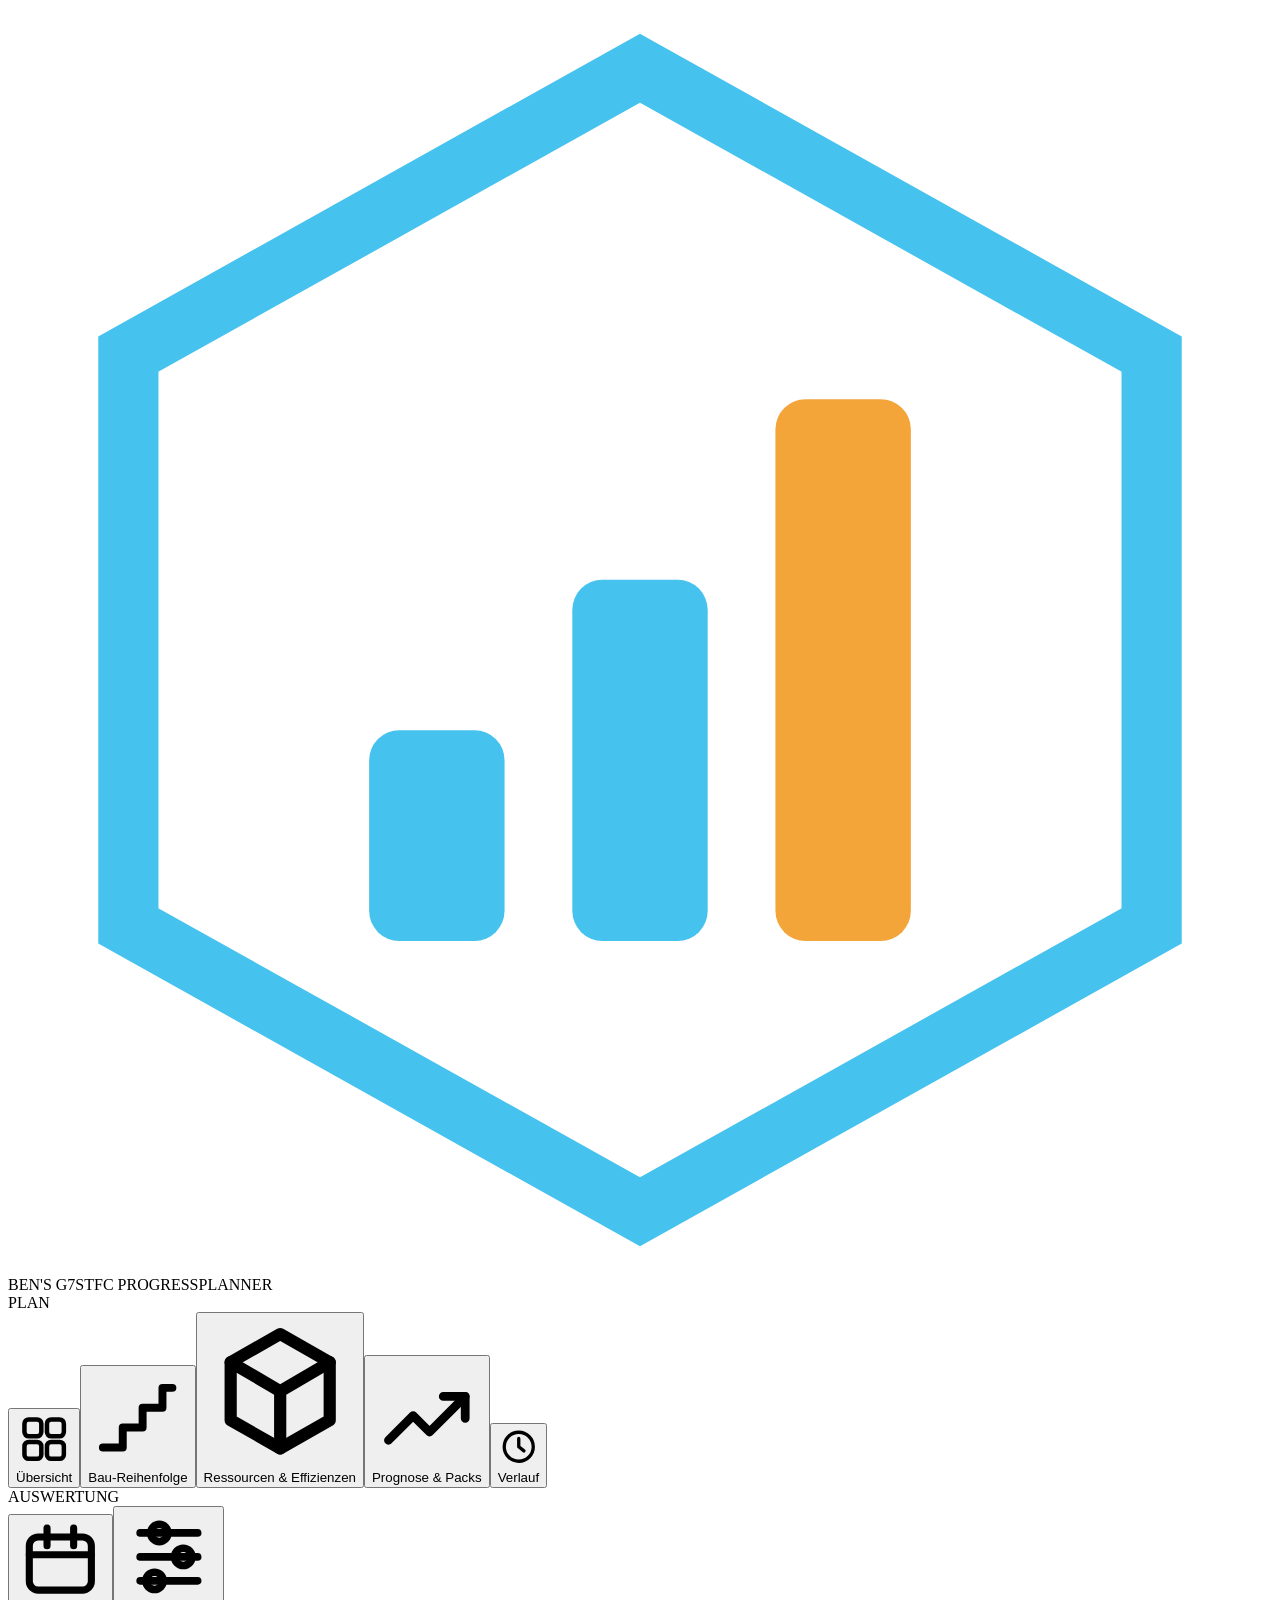
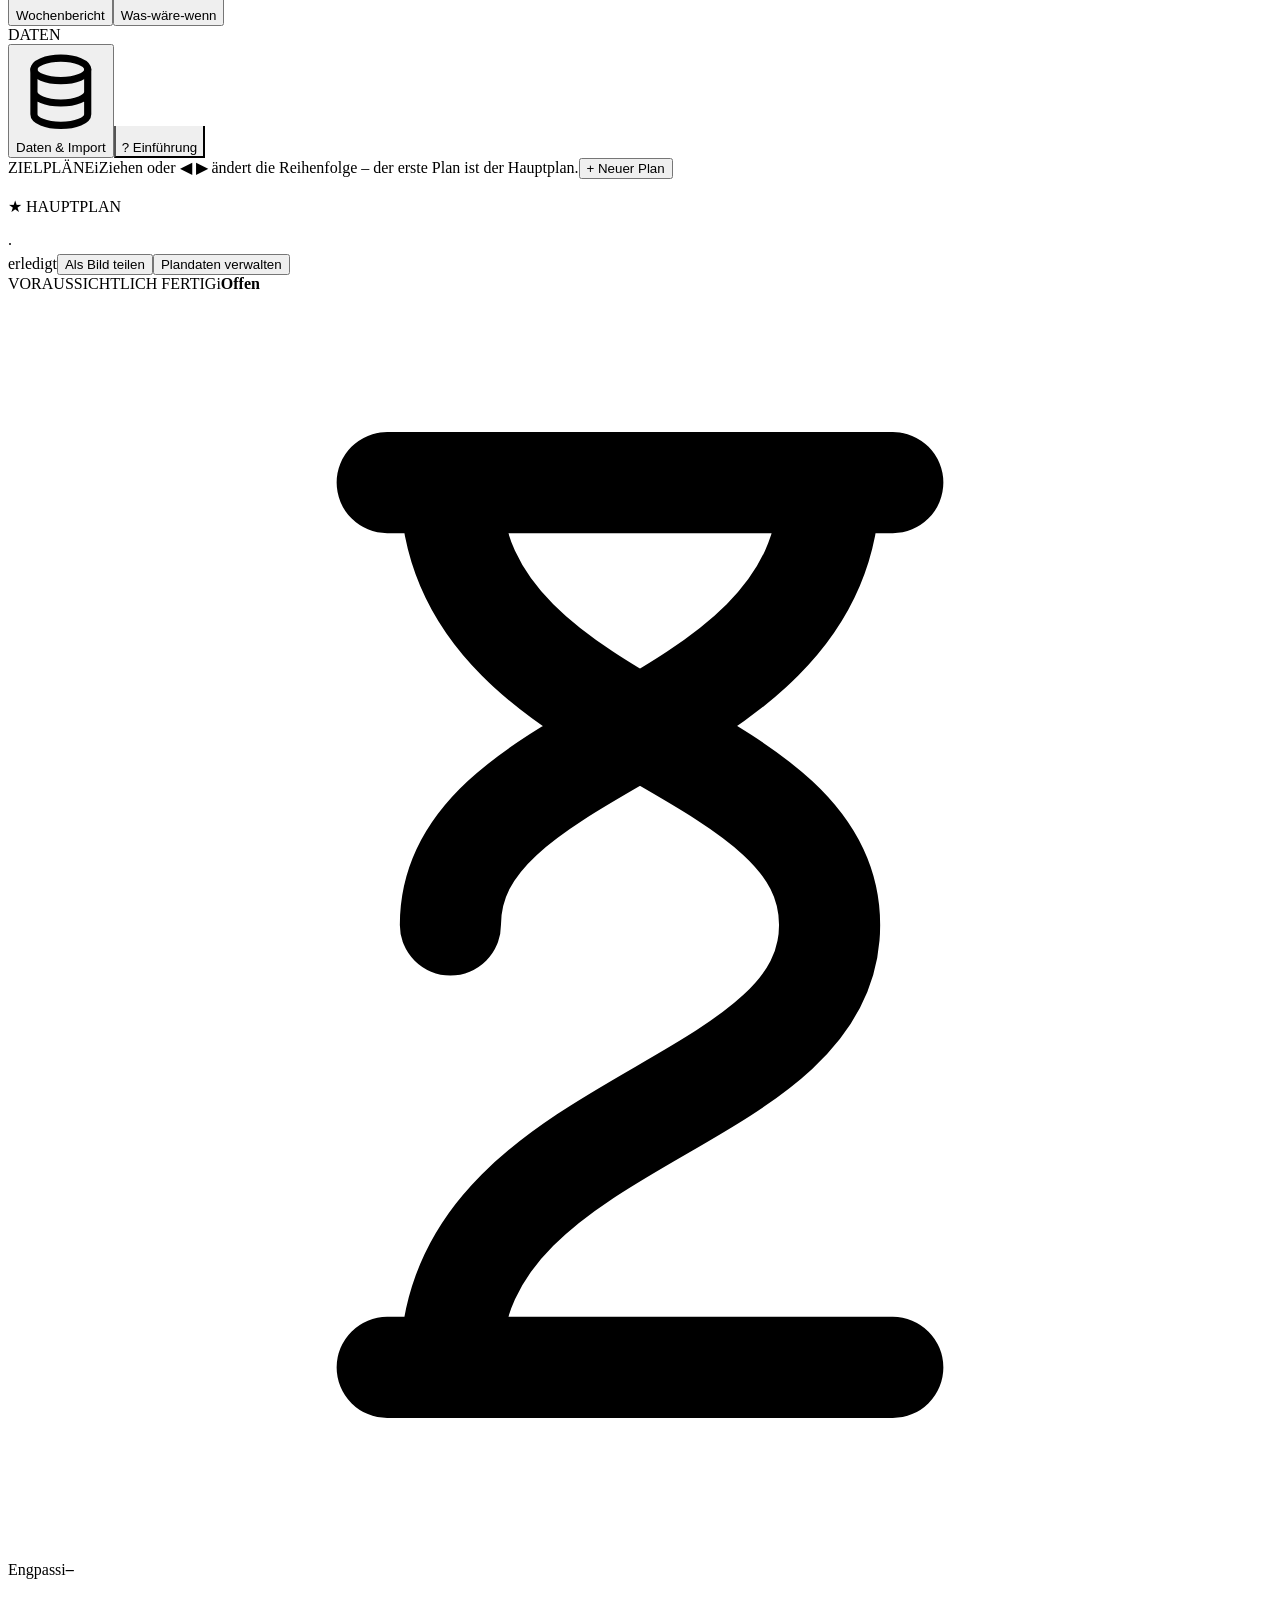
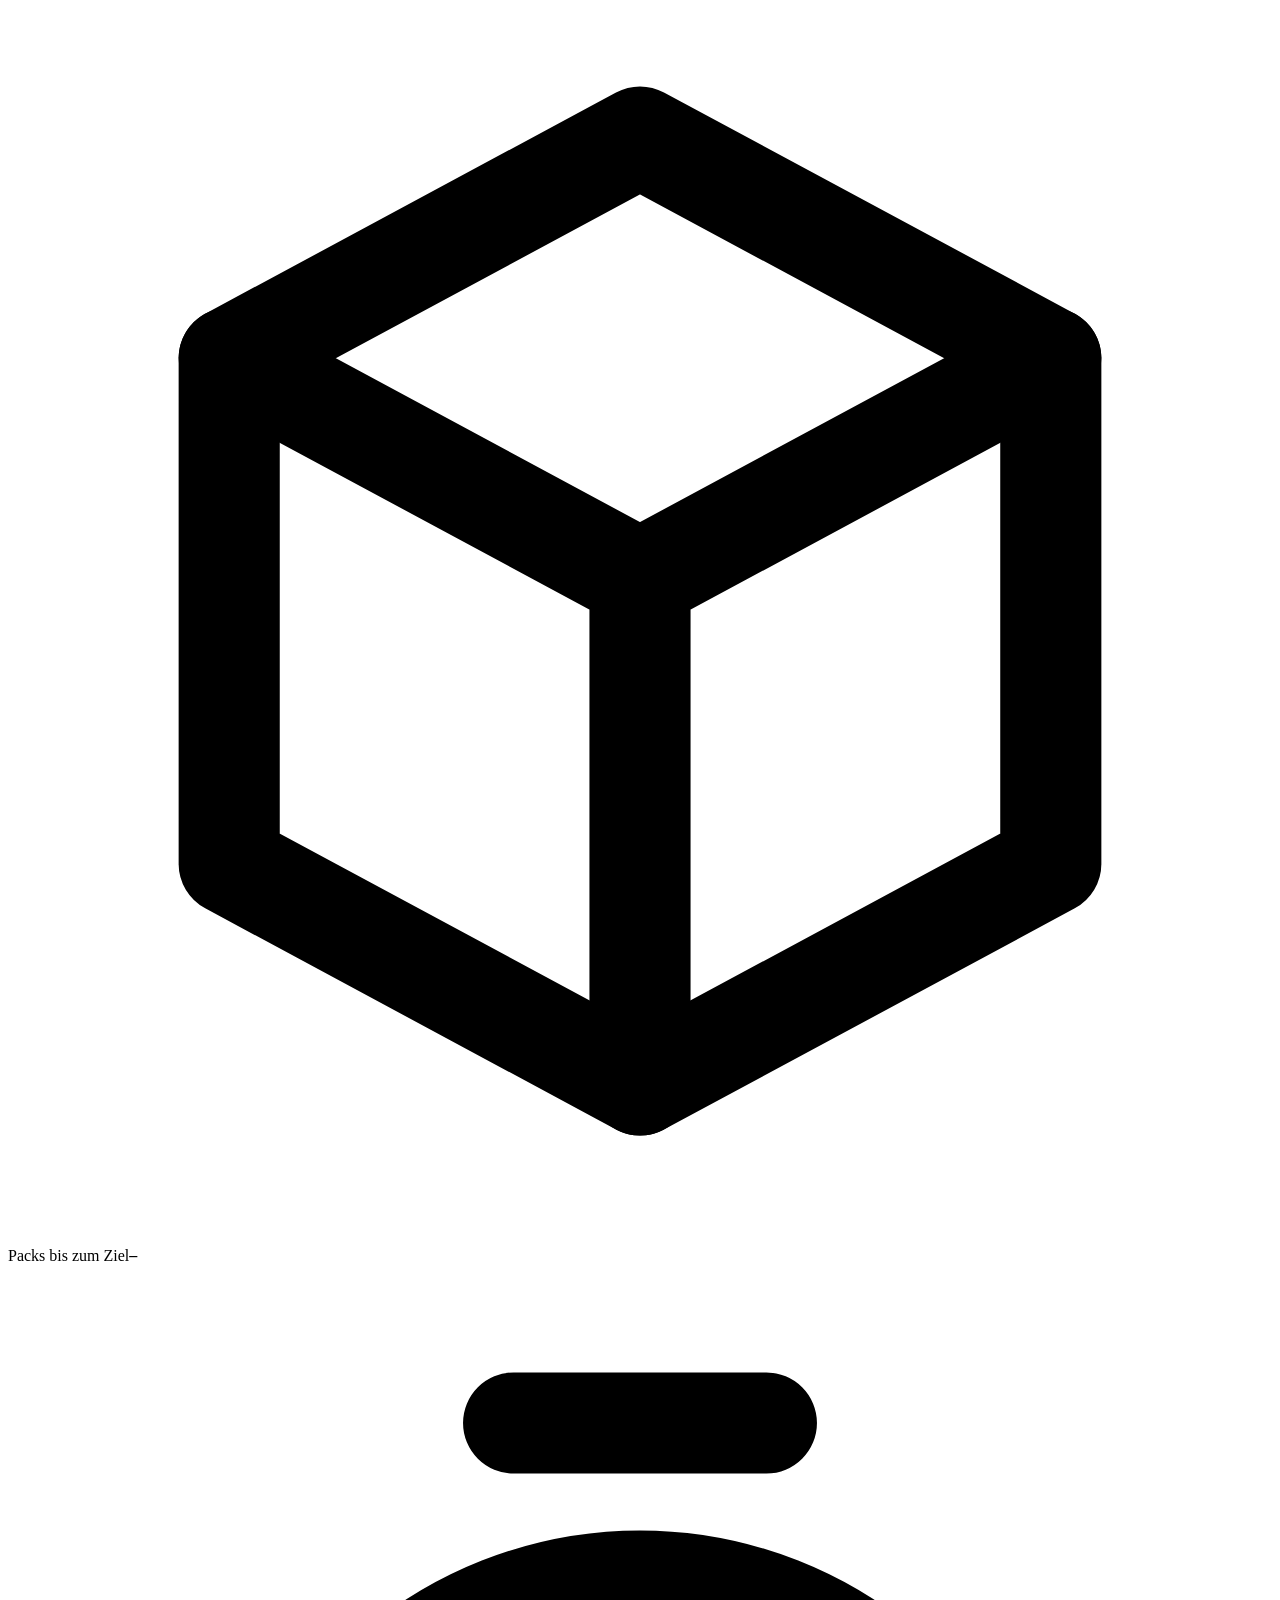
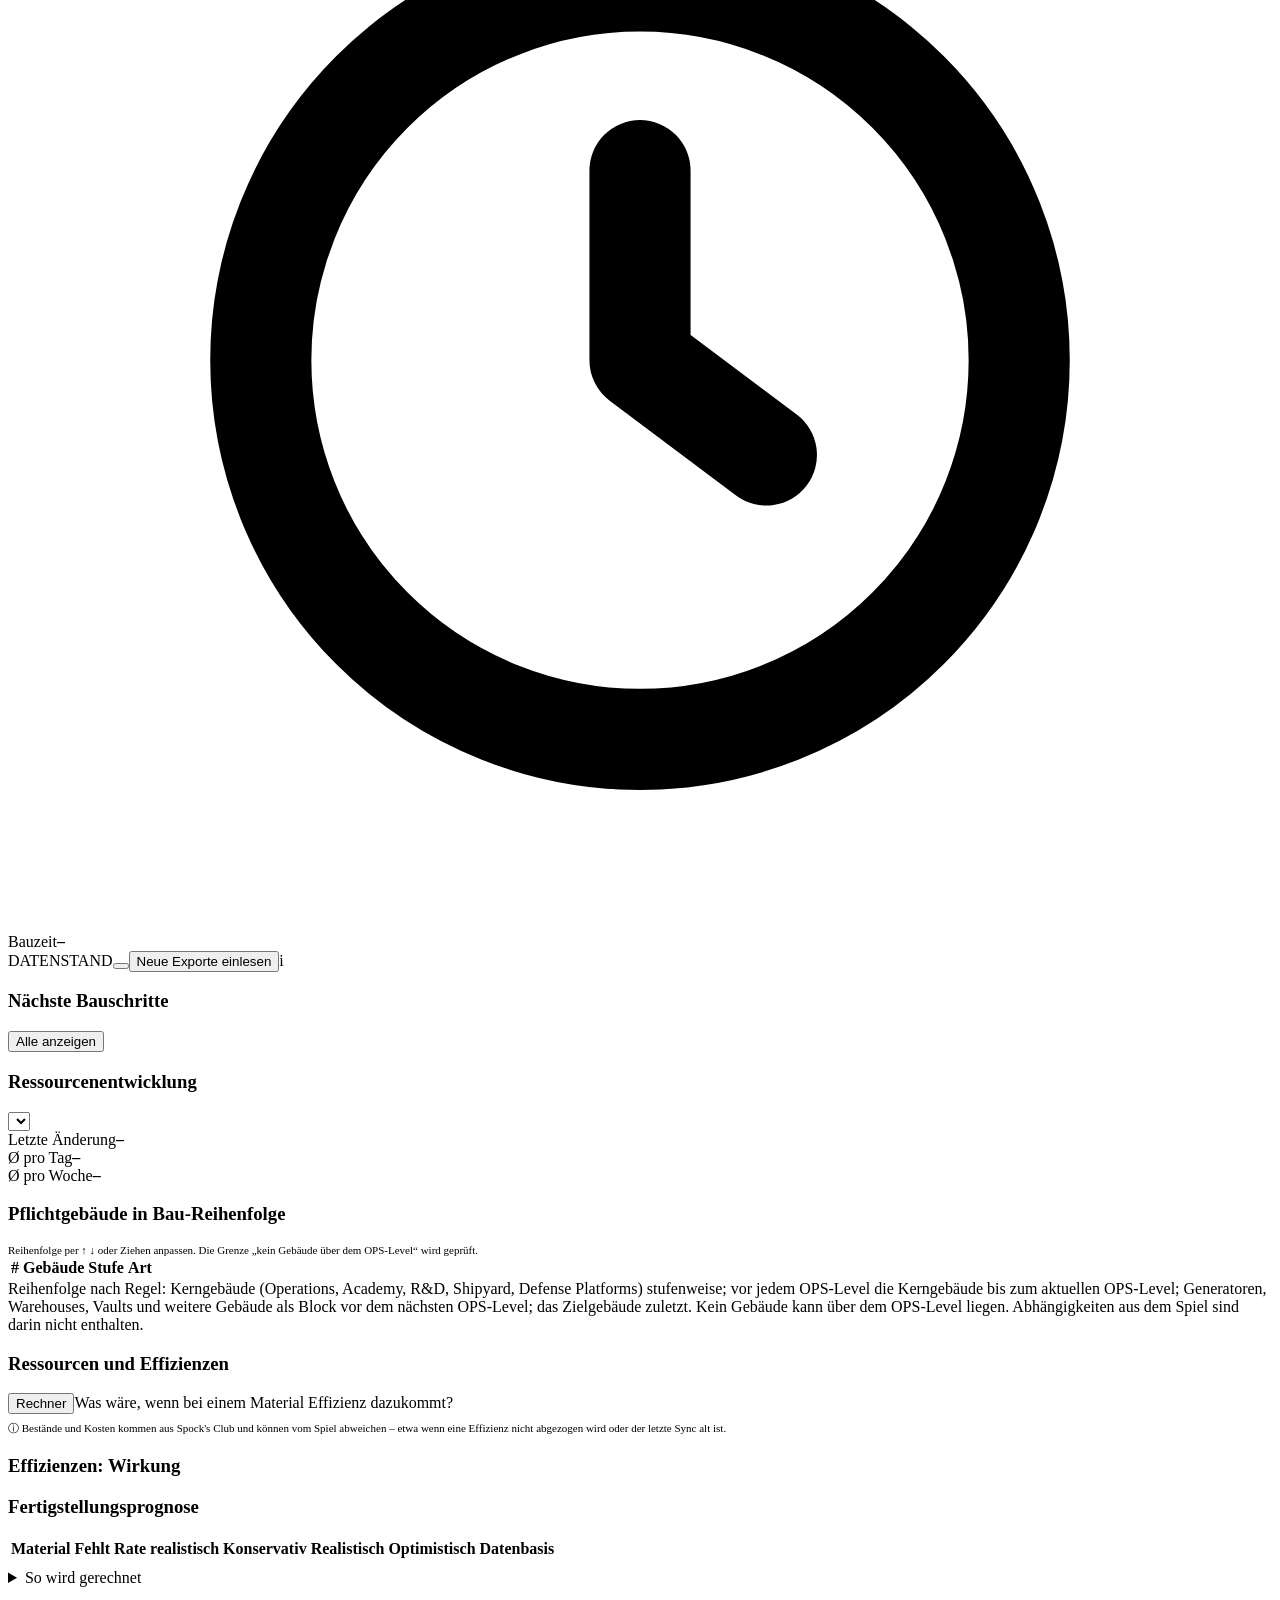
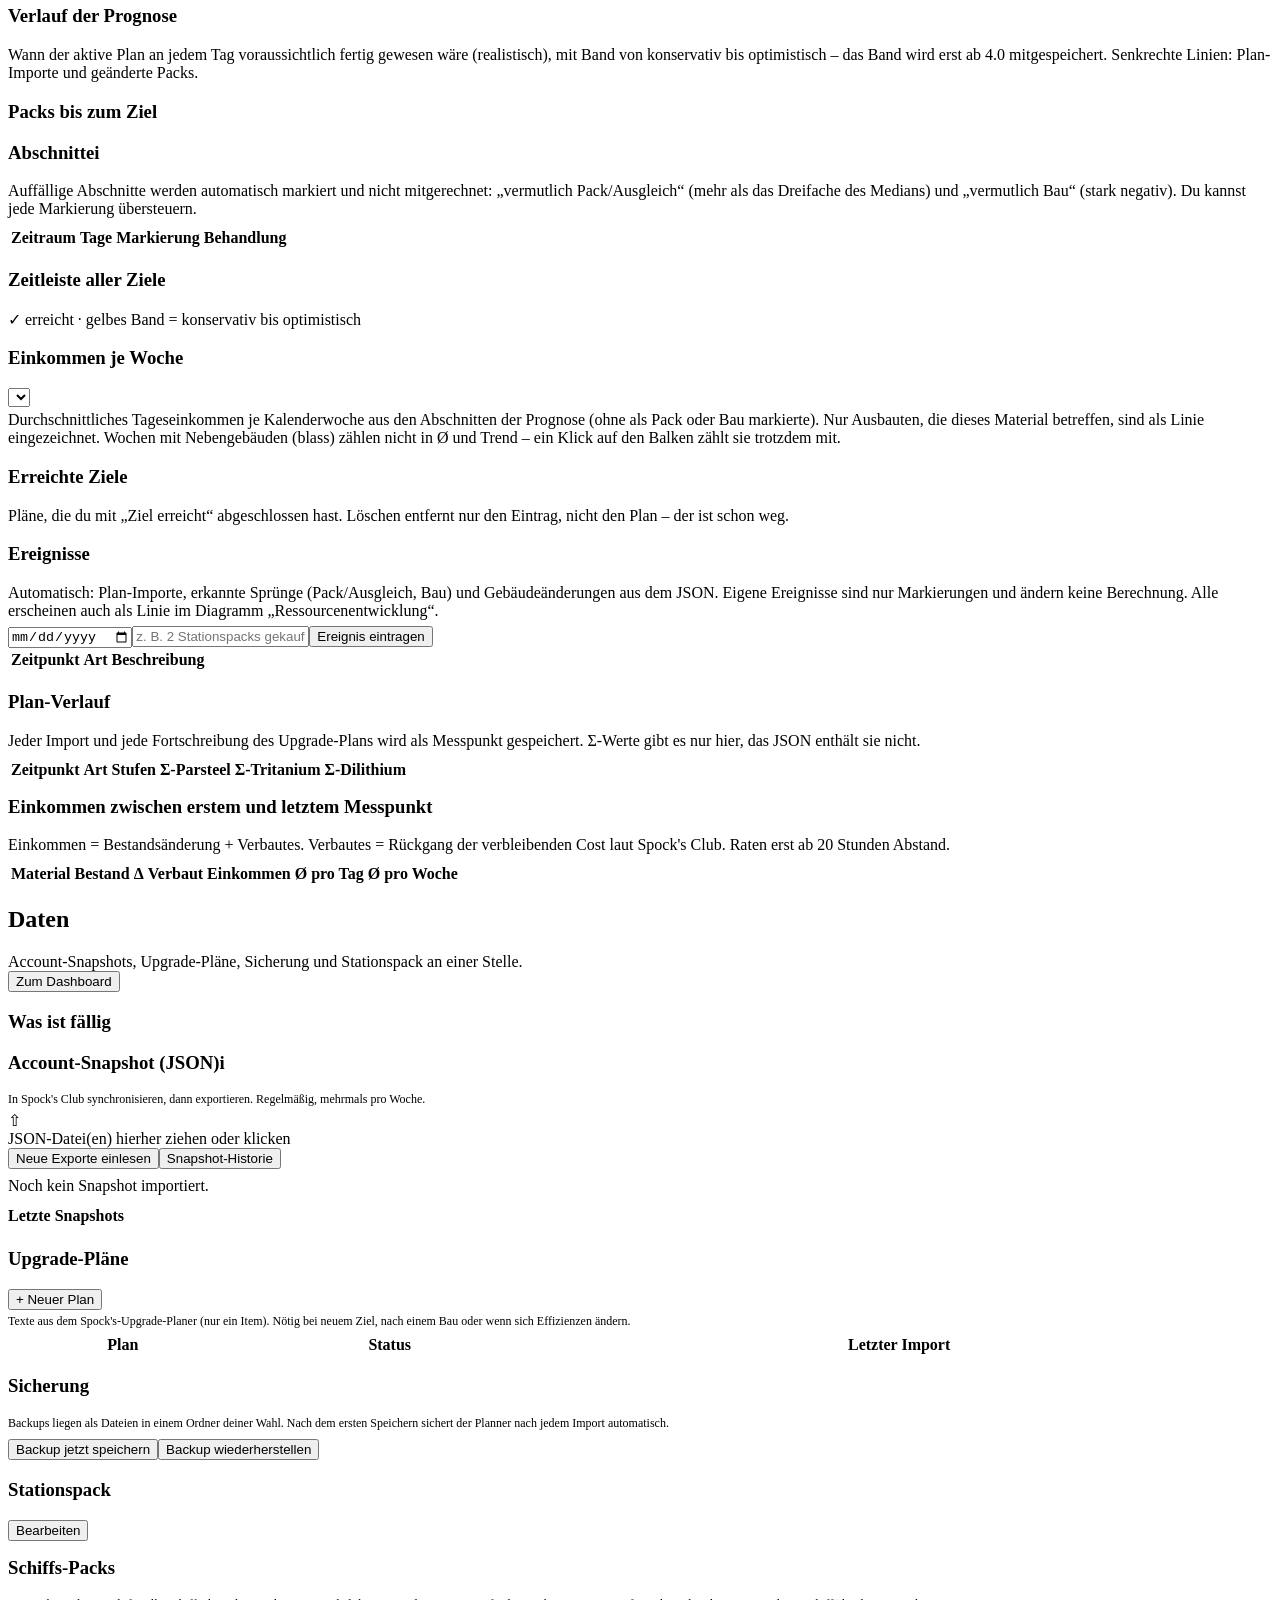
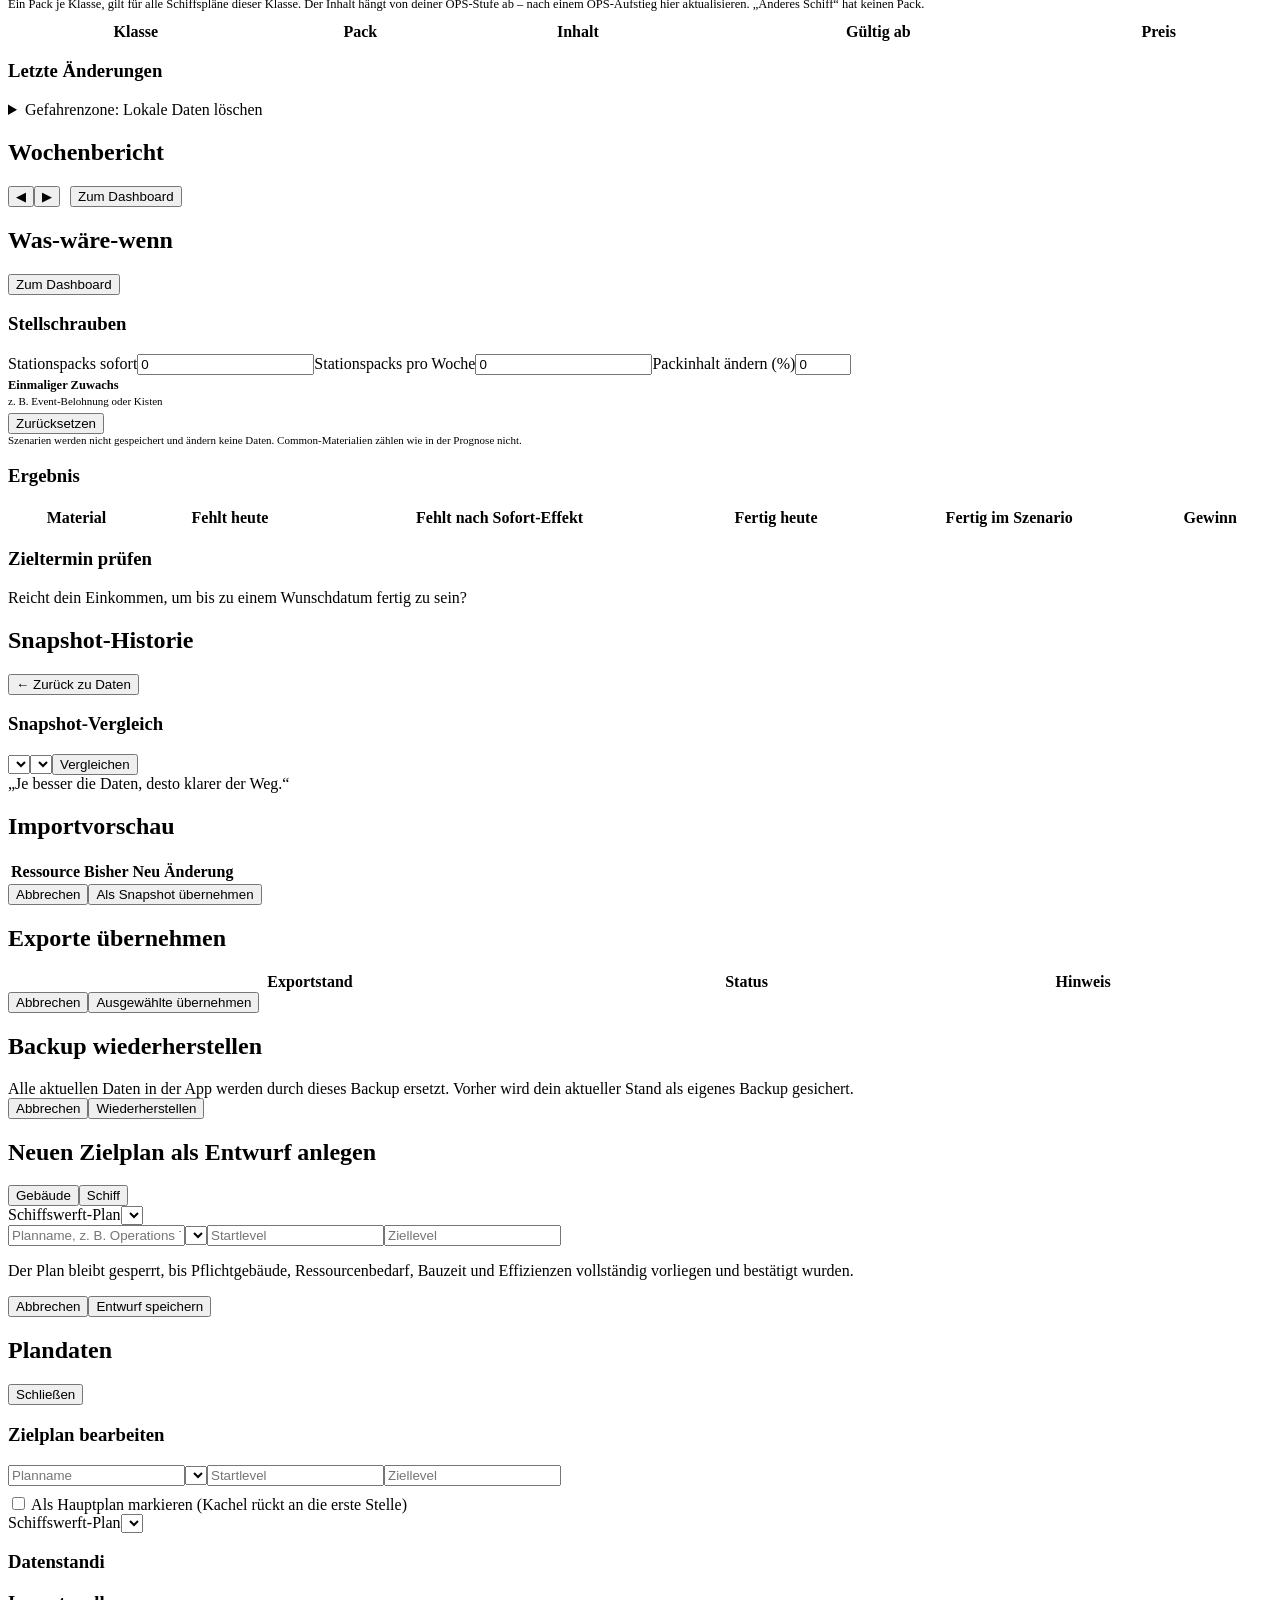
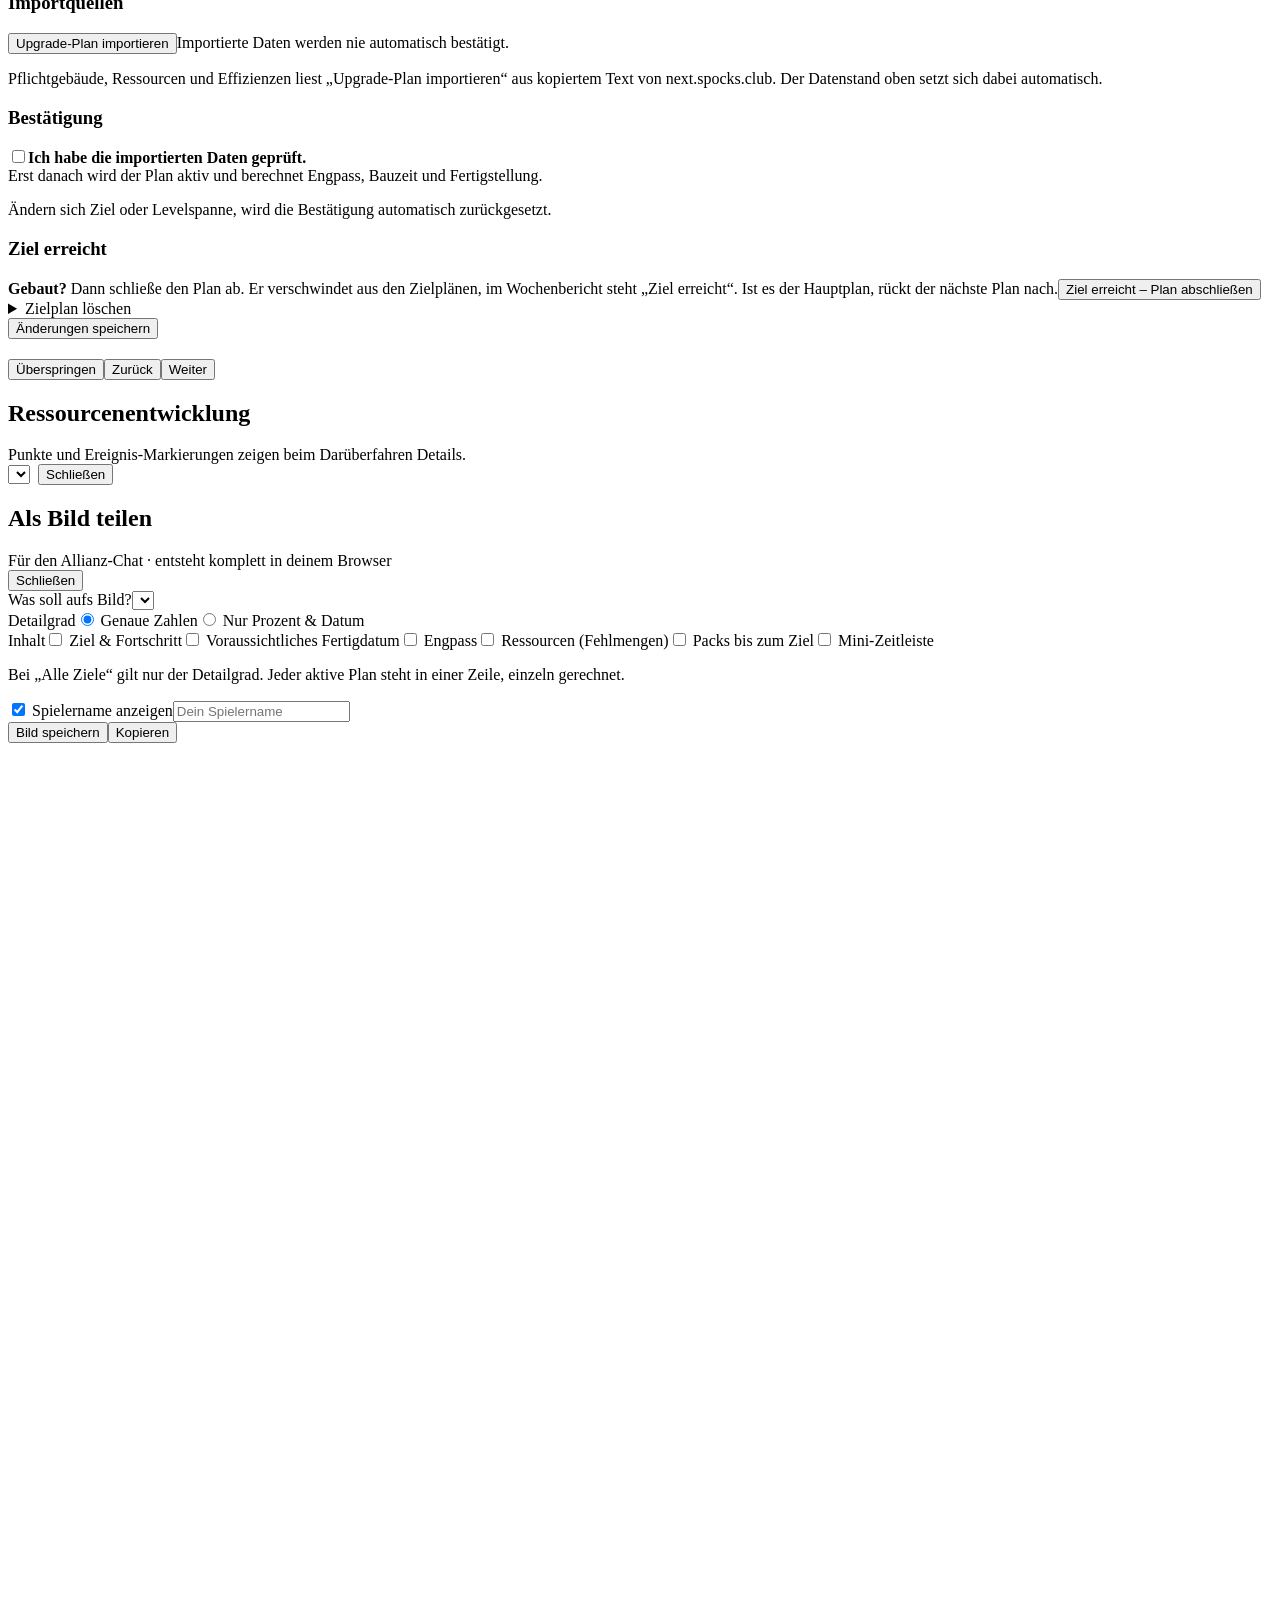
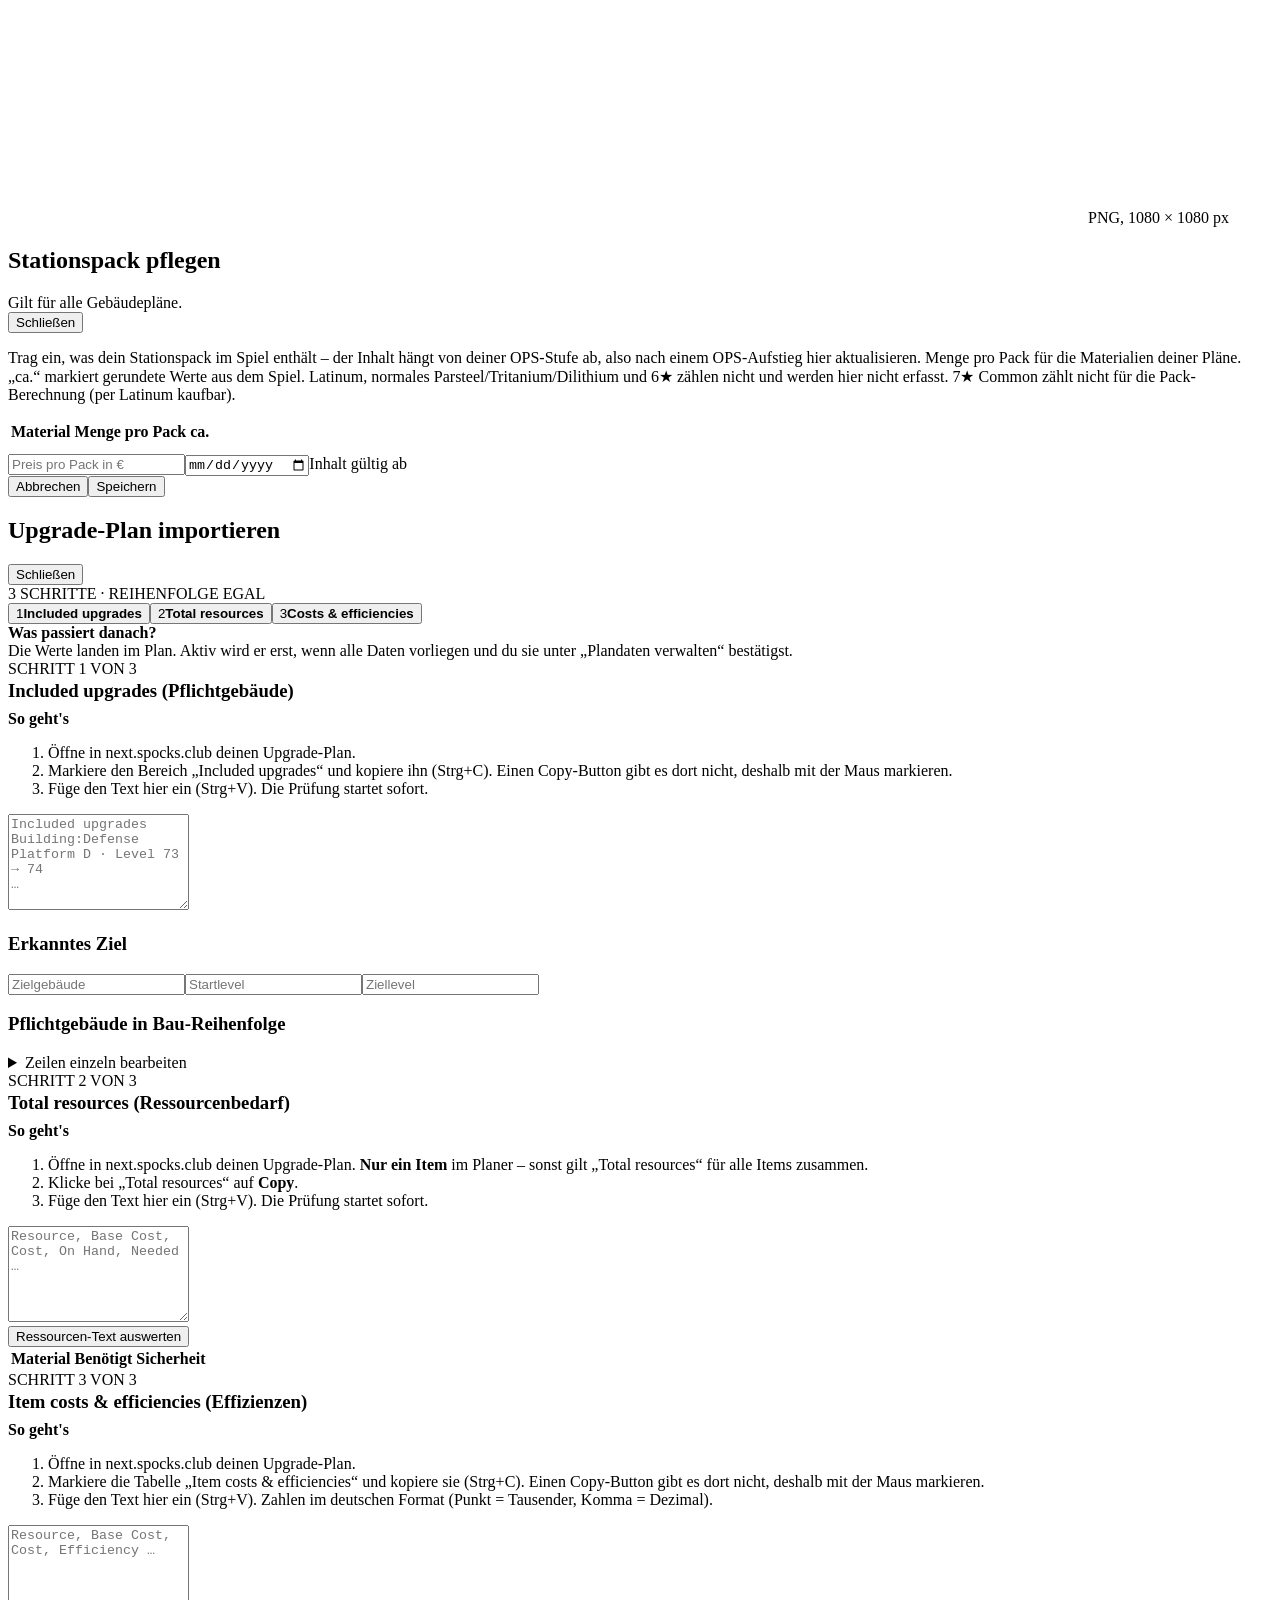
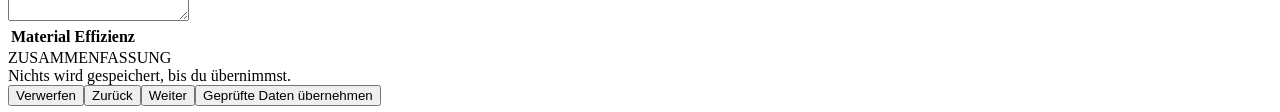
==== src/index.html @ acb2baf6 "5.0 (in Arbeit): Übersicht – Datenstand im Hero, Ressourcentabelle entfernt Co-Authored-By: Claude S" ====
<!doctype html>
<html lang="de">
<head>
<meta charset="utf-8">
<meta name="viewport" content="width=device-width,initial-scale=1">
<link rel="icon" href="data:image/svg+xml,%3Csvg viewBox='0 0 42 42' xmlns='http://www.w3.org/2000/svg'%3E%3Cpath d='M21 2 L38 11.5 V30.5 L21 40 L4 30.5 V11.5 Z' fill='none' stroke='%2346C2EE' stroke-width='2'/%3E%3Crect x='12' y='24' width='4.5' height='7' rx='1' fill='%2346C2EE'/%3E%3Crect x='18.75' y='19' width='4.5' height='12' rx='1' fill='%2346C2EE'/%3E%3Crect x='25.5' y='13' width='4.5' height='18' rx='1' fill='%23F4A53A'/%3E%3C/svg%3E">
<title>Ben's G7 STFC Progress Planner v__VERSION__</title>
<style>
/* @@CSS@@ */
</style>
</head>
<body
  ><div class="shell"
    ><aside class="side"
      ><div class="brand"
        ><svg viewBox="0 0 42 42" aria-hidden="true">
          <path d="M21 2 L38 11.5 V30.5 L21 40 L4 30.5 V11.5 Z" fill="none" stroke="#46C2EE" stroke-width="2" />
          <rect x="12" y="24" width="4.5" height="7" rx="1" fill="#46C2EE" />
          <rect x="18.75" y="19" width="4.5" height="12" rx="1" fill="#46C2EE" />
          <rect x="25.5" y="13" width="4.5" height="18" rx="1" fill="#F4A53A" /></svg
        ><div class="wm"
          ><span class="wmA">BEN'S G7</span><span class="wmB">STFC PROGRESS</span><span class="wmC">PLANNER</span></div
        ></div
      ><div class="nav"
        ><div class="navGrp">PLAN</div><button id="nd" class="on"><svg class="ico" viewBox="0 0 20 20" aria-hidden="true" fill="none" stroke="currentColor" stroke-width="1.6" stroke-linecap="round" stroke-linejoin="round"><rect x="3" y="3" width="6" height="6" rx="1.5"/><rect x="11" y="3" width="6" height="6" rx="1.5"/><rect x="3" y="11" width="6" height="6" rx="1.5"/><rect x="11" y="11" width="6" height="6" rx="1.5"/></svg>Übersicht</button
        ><button id="navBld" data-tab="bld"><svg class="ico" viewBox="0 0 20 20" aria-hidden="true" fill="none" stroke="currentColor" stroke-width="1.6" stroke-linecap="round" stroke-linejoin="round"><path d="M3 16h4v-4h4V8h4V4h2"/></svg>Bau-Reihenfolge</button
        ><button id="navRes" data-tab="res"><svg class="ico" viewBox="0 0 20 20" aria-hidden="true" fill="none" stroke="currentColor" stroke-width="1.6" stroke-linecap="round" stroke-linejoin="round"><path d="M10 2.5l6.5 3.7v7.6L10 17.5l-6.5-3.7V6.2z"/><path d="M3.5 6.2L10 10l6.5-3.8M10 10v7.5"/></svg>Ressourcen &amp; Effizienzen</button
        ><button id="navFc" data-tab="fc"><svg class="ico" viewBox="0 0 20 20" aria-hidden="true" fill="none" stroke="currentColor" stroke-width="1.6" stroke-linecap="round" stroke-linejoin="round"><path d="M3 15l4.5-4.5 3 3L17 7"/><path d="M13 7h4v4"/></svg>Prognose &amp; Packs</button
        ><button id="navHist" data-tab="hist"><svg class="ico" viewBox="0 0 20 20" aria-hidden="true" fill="none" stroke="currentColor" stroke-width="1.6" stroke-linecap="round" stroke-linejoin="round"><circle cx="10" cy="10" r="7"/><path d="M10 6v4l2.5 2"/></svg>Verlauf</button><div class="navGrp">AUSWERTUNG</div
        ><button id="nwk"><svg class="ico" viewBox="0 0 20 20" aria-hidden="true" fill="none" stroke="currentColor" stroke-width="1.6" stroke-linecap="round" stroke-linejoin="round"><rect x="3" y="4.5" width="14" height="12" rx="2"/><path d="M3 8.5h14M7 2.5v4M13 2.5v4"/></svg>Wochenbericht</button><button id="nw"><svg class="ico" viewBox="0 0 20 20" aria-hidden="true" fill="none" stroke="currentColor" stroke-width="1.6" stroke-linecap="round" stroke-linejoin="round"><path d="M4 5h12M4 10h12M4 15h12"/><circle cx="8" cy="5" r="1.8" class="icoFill"/><circle cx="13" cy="10" r="1.8" class="icoFill"/><circle cx="7" cy="15" r="1.8" class="icoFill"/></svg>Was-wäre-wenn</button><div class="navGrp">DATEN</div
        ><button id="ni"
          ><svg class="ico" viewBox="0 0 20 20" aria-hidden="true" fill="none" stroke="currentColor" stroke-width="1.6" stroke-linecap="round" stroke-linejoin="round"><ellipse cx="10" cy="5" rx="6" ry="2.5"/><path d="M4 5v10c0 1.4 2.7 2.5 6 2.5s6-1.1 6-2.5V5M4 10c0 1.4 2.7 2.5 6 2.5s6-1.1 6-2.5"/></svg><span>Daten &amp; Import</span><i id="navDataDot" class="navDot" title="Backup fällig"></i></button
        ><button id="ntut" style="margin-top: 14px; border-top: 1px solid var(--l); border-radius: 0; padding-top: 14px"
          >? Einführung</button
        ></div
      ></aside
    ><main
      ><div class="work"
        ><div id="storeAlert" class="storeAlert" role="alert" hidden></div
        ><section id="dash" class="dash"
          ><div class="chipHead"
            ><span class="chipLbl">ZIELPLÄNE<span class="termInfo" tabindex="0" data-term="hauptplan">i</span></span
            ><span class="muted">Ziehen oder ◀ ▶ ändert die Reihenfolge – der erste Plan ist der Hauptplan.</span
            ><button class="btn primary" id="newPlanBtn">+ Neuer Plan</button></div
          ><div id="plans" class="plans"></div
          ><div id="updBar" class="updBar" hidden></div
          ><section id="setupCard" class="setup" hidden></section
          ><div class="grid"
            ><div
              ><section class="panel hero"
                ><div id="goalBox" class="goalBox" hidden></div
                ><div class="heroTop"
                  ><div class="heroId"
                    ><img id="pImg" alt="" /><div class="heroIdTxt"
                      ><div class="heroBadges"
                        ><span id="heroMain" class="badgeMain">★ HAUPTPLAN</span
                        ><span id="planStatusBadge" class="statusBadge"></span></div
                      ><h2 id="pTitle"></h2
                      ><div class="heroLvl"><span id="pLevel"></span> · <span id="pDone"></span></div
                      ><div class="heroBar"><i id="pBar"></i></div
                      ><div class="heroProgRow"
                        ><span><b id="pProg"></b> erledigt</span
                        ><span class="heroBtns"><button id="shareBtn" class="btn">Als Bild teilen</button><button id="managePlanBtn" class="btn">Plandaten verwalten</button></span></div
                      ><span hidden id="pName"></span><span hidden id="pStatusDot"></span></div></div
                  ><div class="heroEta"
                    ><span class="heroLbl">VORAUSSICHTLICH FERTIG<span id="fcQBadge" class="qBadge" hidden></span
                      ><span class="termInfo" tabindex="0" data-term="qualitaet">i</span></span
                    ><strong id="etaValue">Offen</strong><span id="etaDetail"></span
                    ><span id="fcQLine" class="qLine" hidden></span></div></div
                ><div class="heroCards"
                  ><div class="stat bnCard"
                    ><span class="statHead"
                      ><svg class="cIco" viewBox="0 0 20 20" aria-hidden="true" fill="none" stroke="currentColor" stroke-width="1.6" stroke-linecap="round" stroke-linejoin="round"><path d="M6 3h8M6 17h8M7 3c0 4 6 4 6 7s-6 3-6 7M13 3c0 4-6 4-6 7"/></svg
                      ><span id="bottleneckLbl" class="muted">Engpass</span
                      ><span class="termInfo" tabindex="0" data-term="engpass">i</span></span
                    ><strong id="bottleneckValue">–</strong
                    ><span id="bottleneckDetail"></span><div id="bottleneckList" class="bnList" hidden></div></div
                  ><div class="stat"
                    ><span class="muted"><svg class="cIco" viewBox="0 0 20 20" aria-hidden="true" fill="none" stroke="currentColor" stroke-width="1.6" stroke-linecap="round" stroke-linejoin="round"><path d="M10 2.5l6.5 3.5v8L10 17.5 3.5 14V6z"/><path d="M3.5 6L10 9.5 16.5 6M10 9.5v8"/></svg>Packs bis zum Ziel</span><strong id="packsValue">–</strong
                    ><span id="packsDetail"></span></div
                  ><div class="stat"
                    ><span class="muted"><svg class="cIco" viewBox="0 0 20 20" aria-hidden="true" fill="none" stroke="currentColor" stroke-width="1.6" stroke-linecap="round" stroke-linejoin="round"><circle cx="10" cy="11" r="6"/><path d="M10 8v3l2 1.5M8 2.5h4"/></svg>Bauzeit</span><strong id="buildTimeValue">–</strong
                    ><span id="buildTimeDetail"></span></div></div
                ><div class="heroNote heroData" id="carePanel"
                  ><div class="careStrip"
                    ><span class="careLbl">DATENSTAND</span><span id="careState" class="careState"></span><span id="careMeta" class="careMeta"></span
                    ><button id="careBackupLink" class="linkBtn"></button
                    ><button id="careJsonBtn" class="btn">Neue Exporte einlesen</button
                    ><span class="termInfo" tabindex="0" data-term="datenquelle">i</span><span id="careCount" hidden></span></div
                  ><div id="careList" class="careList"></div></div
                ></section
              ><div id="nextCard" class="nextCard" style="display: none"
                ><div class="nextHead"
                  ><div
                    ><b id="nextTitle" style="font-size: 14px"></b
                    ><div id="planDataNotice" class="muted" style="margin-top: 3px"></div></div
                  ><button id="nextBtn" class="btn primary" style="white-space: nowrap"></button></div
                ><div id="nextSteps" class="nextSteps"></div></div
              ><div id="pane-ov" class="tabPane on"
                ><section class="panel" id="chainPanel" hidden></section
                ><div class="bottom"
                  ><section class="panel"
                    ><div class="chartHead"
                      ><h3>Nächste Bauschritte</h3
                      ><button id="allStepsBtn" class="miniBtn">Alle anzeigen</button></div
                    ><table><tbody id="mileRows"></tbody></table></section
                  ><div
                    ><section class="panel" id="chartPanel"
                      ><div class="chartHead"
                        ><h3>Ressourcenentwicklung</h3
                        ><select id="resourceSelect"></select></div
                      ><div class="chartStats"
                        ><div><span class="muted">Letzte Änderung</span><b id="lastDelta">–</b></div
                        ><div><span class="muted">Ø pro Tag</span><b id="daily">–</b></div
                        ><div><span class="muted">Ø pro Woche</span><b id="weekly">–</b></div></div
                      ><div id="chartBox" class="chartBox"></div><div id="chartNote" class="chartNote"></div></section></div></div></div
              ><div id="pane-bld" class="tabPane"
                ><section class="panel"
                  ><div class="chartHead"
                    ><h3>Pflichtgebäude in Bau-Reihenfolge</h3
                    ><span
                      ><span id="seqCount" class="muted"></span>
                      <button id="seqReset" class="miniBtn" style="display: none; margin-left: 8px"
                        >Auf Standard zurücksetzen</button
                      ></span
                    ></div
                  ><div class="muted" style="font-size: 11px"
                    >Reihenfolge per ↑ ↓ oder Ziehen anpassen. Die Grenze „kein Gebäude über dem OPS-Level“ wird
                    geprüft.</div
                  ><div id="seqMsg" class="red"></div
                  ><table class="seqTable"
                    ><thead
                      ><tr><th>#</th><th>Gebäude</th><th>Stufe</th><th>Art</th><th></th></tr></thead
                    ><tbody id="seqRows"></tbody></table
                  ><div class="muted seqNote"
                    >Reihenfolge nach Regel: Kerngebäude (Operations, Academy, R&amp;D, Shipyard, Defense Platforms)
                    stufenweise; vor jedem OPS-Level die Kerngebäude bis zum aktuellen OPS-Level; Generatoren,
                    Warehouses, Vaults und weitere Gebäude als Block vor dem nächsten OPS-Level; das Zielgebäude
                    zuletzt. Kein Gebäude kann über dem OPS-Level liegen. Abhängigkeiten aus dem Spiel sind darin nicht
                    enthalten.</div
                  ></section
                ></div
              ><div id="pane-res" class="tabPane"
                ><section class="panel"
                  ><h3>Ressourcen und Effizienzen</h3
                  ><div class="esBar"
                    ><button id="esToggle" class="btn" aria-pressed="false">Rechner</button
                    ><span id="esHint" class="muted">Was wäre, wenn bei einem Material Effizienz dazukommt?</span
                    ><span style="flex: 1"></span><button id="esReset" class="btn" hidden>Zurücksetzen</button></div
                  ><div id="esSum" class="wifSum effSum" hidden></div
                  ><div class="histWrap"
                    ><table id="resTbl" class="histTable resMerged" style="width: 100%"
                      ><thead id="resHead"></thead
                      ><tbody id="effPanelRows"></tbody></table></div
                  ><div id="resSource2" class="muted" style="margin-top: 7px; font-size: 11px"></div
                  ><div id="effConstr" class="muted" style="margin-top: 4px; font-size: 11px"></div
                  ><div class="muted" style="margin-top: 4px; font-size: 11px"
                    >ⓘ Bestände und Kosten kommen aus Spock's Club und können vom Spiel abweichen – etwa wenn eine
                    Effizienz nicht abgezogen wird oder der letzte Sync alt ist.</div
                  ></section
                ><section id="effPanel" class="panel"><h3>Effizienzen: Wirkung</h3><div id="effBody"></div></section></div
              ><div id="pane-fc" class="tabPane"
                ><section class="panel"
                  ><h3>Fertigstellungsprognose</h3><div id="fcSummary"></div><div id="packSum" class="packSum muted"></div
                  ><div class="histWrap"
                    ><table class="histTable"
                      ><thead
                        ><tr
                          ><th>Material</th><th>Fehlt</th><th>Rate realistisch</th><th>Konservativ</th
                          ><th>Realistisch</th><th>Optimistisch</th><th>Datenbasis</th></tr
                        ></thead
                      ><tbody id="fcRows"></tbody></table></div
                  ><div id="fcBuild" class="muted" style="margin-top: 8px; font-size: 12px"></div
                  ><details class="fcNote"><summary>So wird gerechnet</summary><div class="chartNote" style="margin-top: 6px"
                    >Raten aus den JSON-Snapshots der letzten 6 Wochen, Abschnitte mit mindestens 20 Stunden Abstand.
                    Verbautes wird über die gesunkene Cost aus Plan-Importen herausgerechnet. Realistisch = Median,
                    konservativ = unteres Viertel, optimistisch = oberes Viertel, jeweils nach Länge der Abschnitte
                    gewichtet. Prognose ab 3 Abschnitten. 7★ Common
                    zählt nicht für die Gesamtprognose (per Latinum kaufbar).</div></details
                  ></section
                ><section class="panel" id="fhPanel"
                  ><h3>Verlauf der Prognose</h3
                  ><p class="muted" style="margin: 4px 0 8px"
                    >Wann der aktive Plan an jedem Tag voraussichtlich fertig gewesen wäre (realistisch), mit Band von konservativ bis optimistisch – das Band wird erst ab 4.0 mitgespeichert. Senkrechte Linien: Plan-Importe und geänderte Packs.</p
                  ><div id="fhBody"></div></section
                ><section class="panel" id="packPanel"
                  ><h3>Packs bis zum Ziel</h3><div id="packCard" class="packCard"></div></section
                ><section class="panel"
                  ><h3>Abschnitte<span class="termInfo" tabindex="0" data-term="abschnitt">i</span></h3
                  ><p class="muted" style="margin: 4px 0 8px"
                    >Auffällige Abschnitte werden automatisch markiert und nicht mitgerechnet: „vermutlich
                    Pack/Ausgleich“ (mehr als das Dreifache des Medians) und „vermutlich Bau“ (stark negativ). Du kannst
                    jede Markierung übersteuern.</p
                  ><div class="histWrap"
                    ><table class="histTable fcIv"
                      ><thead
                        ><tr><th>Zeitraum</th><th>Tage</th><th>Markierung</th><th>Behandlung</th></tr></thead
                      ><tbody id="fcIntervals"></tbody></table></div></section></div
              ><div id="pane-hist" class="tabPane"
                ><section class="panel" id="tlPanel" style="margin-bottom: 12px"
                  ><div class="chartHead"><h3>Zeitleiste aller Ziele</h3><span class="muted">✓ erreicht · gelbes Band = konservativ bis optimistisch</span></div
                  ><div id="tlBody"></div></section
                ><section class="panel" id="iwPanel" style="margin-bottom: 12px"
                  ><div class="chartHead"><h3>Einkommen je Woche</h3><select id="iwSel" class="vzSel"></select></div
                  ><p class="muted" style="margin: 4px 0 8px"
                    >Durchschnittliches Tageseinkommen je Kalenderwoche aus den Abschnitten der Prognose (ohne als Pack oder Bau markierte). Nur Ausbauten, die dieses Material betreffen, sind als Linie eingezeichnet. Wochen mit Nebengebäuden (blass) zählen nicht in Ø und Trend – ein Klick auf den Balken zählt sie trotzdem mit.</p
                  ><div id="iwBody"></div></section
                ><section class="panel" id="goalPanel" style="margin-bottom: 12px"
                  ><div class="chartHead"><h3>Erreichte Ziele</h3><span id="goalCount" class="muted"></span></div
                  ><p class="muted" style="margin: 4px 0 6px"
                    >Pläne, die du mit „Ziel erreicht“ abgeschlossen hast. Löschen entfernt nur den Eintrag, nicht den
                    Plan – der ist schon weg.</p
                  ><div id="goalList"></div></section
                ><section class="panel" id="eventPanel" style="margin-bottom: 12px"
                  ><div class="chartHead"><h3>Ereignisse</h3><span id="evCount" class="muted"></span></div
                  ><p class="muted" style="margin: 4px 0 6px"
                    >Automatisch: Plan-Importe, erkannte Sprünge (Pack/Ausgleich, Bau) und Gebäudeänderungen aus dem
                    JSON. Eigene Ereignisse sind nur Markierungen und ändern keine Berechnung. Alle erscheinen auch als
                    Linie im Diagramm „Ressourcenentwicklung“.</p
                  ><div class="evForm"
                    ><input id="evDate" type="date" /><input
                      id="evText"
                      type="text"
                      maxlength="120"
                      placeholder="z. B. 2 Stationspacks gekauft"
                    /><button id="evAdd" class="btn">Ereignis eintragen</button></div
                  ><div class="histWrap"
                    ><table class="histTable"
                      ><thead
                        ><tr><th>Zeitpunkt</th><th>Art</th><th>Beschreibung</th><th></th></tr></thead
                      ><tbody id="evRows"></tbody></table></div></section
                ><section class="panel" id="planHistPanel"
                  ><div class="chartHead"><h3>Plan-Verlauf</h3><span id="histCount" class="muted"></span></div
                  ><p class="muted" style="margin: 4px 0 8px"
                    >Jeder Import und jede Fortschreibung des Upgrade-Plans wird als Messpunkt gespeichert. Σ-Werte gibt
                    es nur hier, das JSON enthält sie nicht.</p
                  ><div class="histWrap"
                    ><table class="histTable"
                      ><thead
                        ><tr
                          ><th>Zeitpunkt</th><th>Art</th><th>Stufen</th><th>Σ-Parsteel</th><th>Σ-Tritanium</th
                          ><th>Σ-Dilithium</th></tr
                        ></thead
                      ><tbody id="histRows"></tbody></table></div
                  ><h3 style="margin-top: 14px">Einkommen zwischen erstem und letztem Messpunkt</h3
                  ><p class="muted" style="margin: 4px 0 8px"
                    >Einkommen = Bestandsänderung + Verbautes. Verbautes = Rückgang der verbleibenden Cost laut Spock's
                    Club. Raten erst ab 20 Stunden Abstand.</p
                  ><div class="histWrap"
                    ><table class="histTable"
                      ><thead
                        ><tr
                          ><th>Material</th><th>Bestand Δ</th><th>Verbaut</th><th>Einkommen</th><th>Ø pro Tag</th
                          ><th>Ø pro Woche</th></tr
                        ></thead
                      ><tbody id="incomeRows"></tbody></table></div
                  ><div
                    id="incomeNote"
                    class="chartNote"
                    style="margin-top: 8px"
                  ></div></section></div></div></div></section
        ><section id="impView" class="view"
          ><div class="head"
            ><div
              ><h1>Daten</h1
              ><div class="muted"
                >Account-Snapshots, Upgrade-Pläne, Sicherung und Stationspack an einer Stelle.<button
                  id="setupShowBtn"
                  class="miniBtn"
                  hidden
                >
                  Einrichtung wieder einblenden</button
                ></div
              ></div
            ><button id="impBack" class="btn primary">Zum Dashboard</button></div
          ><section class="panel" style="margin-top: 12px"
            ><div class="chartHead"><h3>Was ist fällig</h3><span id="impCareCount" class="muted"></span></div
            ><div id="impCare" class="careList"></div></section
          ><div class="impGrid"
            ><section class="panel"
              ><h3>Account-Snapshot (JSON)<span class="termInfo" tabindex="0" data-term="snapshot">i</span></h3
              ><p class="muted" style="font-size: 12px; margin: 4px 0"
                >In Spock's Club synchronisieren, dann exportieren. Regelmäßig, mehrmals pro Woche.</p
              ><div id="impDrop">⇧<br />JSON-Datei(en) hierher ziehen oder klicken</div
              ><div class="impBtns"
                ><button id="impScan" class="btn primary">Neue Exporte einlesen</button
                ><button id="impSnapsBtn" class="btn">Snapshot-Historie</button></div
              ><div id="impScanInfo" class="muted" style="font-size: 12px; margin-top: 6px"></div
              ><div id="lastImport" class="notice" style="white-space: pre-line; margin-top: 8px"
                >Noch kein Snapshot importiert.</div
              ><h4 style="margin: 12px 0 4px">Letzte Snapshots</h4
              ><table class="histTable" style="width: 100%"><tbody id="impSnaps"></tbody></table></section
            ><section class="panel"
              ><div class="chartHead"
                ><h3>Upgrade-Pläne</h3><button id="impNewPlan" class="miniBtn">+ Neuer Plan</button></div
              ><div id="impUpdBar" class="updBar" hidden></div
              ><p class="muted" style="font-size: 12px; margin: 4px 0"
                >Texte aus dem Spock's-Upgrade-Planer (nur ein Item). Nötig bei neuem Ziel, nach einem Bau oder wenn
                sich Effizienzen ändern.</p
              ><table class="histTable" style="width: 100%"
                ><thead
                  ><tr><th>Plan</th><th>Status</th><th>Letzter Import</th><th></th></tr></thead
                ><tbody id="impPlans"></tbody></table></section></div
          ><div class="impGrid"
            ><section class="panel"
              ><h3>Sicherung</h3
              ><p class="muted" style="font-size: 12px; margin: 4px 0 8px"
                >Backups liegen als Dateien in einem Ordner deiner Wahl. Nach dem ersten Speichern sichert der Planner
                nach jedem Import automatisch.</p
              ><div class="impBtns"
                ><button id="backup" class="btn primary">Backup jetzt speichern</button
                ><button id="restoreBtn" class="btn">Backup wiederherstellen</button></div
              ><input id="restoreFile" type="file" accept=".json" hidden /><div
                id="backupInfo"
                class="notice"
                style="margin-top: 8px"
              ></div
              ><div id="storeUsage" class="storeUsage"></div></section
            ><section class="panel"
              ><div class="chartHead"
                ><h3>Stationspack</h3><button id="packEditBtn2" class="miniBtn">Bearbeiten</button></div
              ><div id="packSummary" class="muted" style="font-size: 13px; margin-top: 6px"></div
              ><h3 style="margin-top: 16px">Schiffs-Packs</h3
              ><p class="muted" style="font-size: 12.5px; margin: 4px 0 8px"
                >Ein Pack je Klasse, gilt für alle Schiffspläne dieser Klasse. Der Inhalt hängt von deiner OPS-Stufe ab –
                nach einem OPS-Aufstieg hier aktualisieren. „Anderes Schiff“ hat keinen Pack.</p
              ><div class="histWrap"
                ><table class="histTable" style="width: 100%"
                  ><thead
                    ><tr><th>Klasse</th><th>Pack</th><th>Inhalt</th><th>Gültig ab</th><th>Preis</th><th></th></tr></thead
                  ><tbody id="shipPackRows"></tbody></table></div
              ><h3 style="margin-top: 16px">Letzte Änderungen</h3
              ><div id="log" class="muted" style="font-size: 12px"></div></section></div
          ><input id="file" type="file" accept=".json" multiple hidden /><details class="dangerZone"
            ><summary>Gefahrenzone: Lokale Daten löschen</summary
            ><p class="muted" style="margin: 0 0 8px"
              >Entfernt alle Zielpläne, Snapshots und Einstellungen der App aus diesem Browser. Backup-Dateien im Ordner
              bleiben erhalten – vorher am besten „Backup jetzt speichern“ im Dashboard.</p
            ><button id="reset" class="btn danger">Lokale Daten löschen</button></details
          ></section
        ><section id="wkView" class="view"
          ><div class="head"
            ><div><h1>Wochenbericht</h1><div id="wkPlan" class="muted"></div></div
            ><div class="wkNav"
              ><button id="wkPrev" class="btn">◀</button><b id="wkLabel"></b><button id="wkNext" class="btn">▶</button
              ><button id="wkBack" class="btn primary" style="margin-left: 10px">Zum Dashboard</button></div
            ></div
          ><div id="wkBody"></div></section
        ><section id="wifView" class="view"
          ><div class="head"><h1>Was-wäre-wenn</h1><button id="wifBack" class="btn primary">Zum Dashboard</button></div
          ><div id="wifPlan" class="muted"></div
          ><div class="wifGrid"
            ><section class="panel"
              ><h3>Stellschrauben</h3
              ><div class="wifIn"
                ><label>Stationspacks sofort<input id="wifNow" type="number" min="0" step="1" value="0" /></label
                ><label>Stationspacks pro Woche<input id="wifWeek" type="number" min="0" step="1" value="0" /></label
                ><label
                  >Packinhalt ändern (%)<input
                    id="wifPct"
                    type="number"
                    min="-90"
                    max="500"
                    step="5"
                    value="0" /></label
                ><div
                  ><b style="font-size: 12.5px">Einmaliger Zuwachs</b
                  ><div class="muted" style="font-size: 11px; margin: 2px 0 6px">z. B. Event-Belohnung oder Kisten</div
                  ><div id="wifBonusRows" style="display: flex; flex-direction: column; gap: 6px"></div></div
                ><button id="wifReset" class="miniBtn" style="align-self: flex-start">Zurücksetzen</button
                ><p class="muted" style="font-size: 11px; margin: 0"
                  >Szenarien werden nicht gespeichert und ändern keine Daten. Common-Materialien zählen wie in der
                  Prognose nicht.</p
                ></div
              ></section
            ><section class="panel"
              ><h3>Ergebnis</h3><div id="wifSummary"></div
              ><div class="histWrap"
                ><table class="histTable" style="width: 100%"
                  ><thead
                    ><tr
                      ><th>Material</th><th>Fehlt heute</th><th>Fehlt nach Sofort-Effekt</th><th>Fertig heute</th
                      ><th>Fertig im Szenario</th><th>Gewinn</th></tr
                    ></thead
                  ><tbody id="wifRows"></tbody></table></div
              ><div id="wifNote" class="chartNote" style="margin-top: 8px"></div></section></div
          ><section id="tdPanel" class="panel"
            ><h3>Zieltermin prüfen</h3
            ><p class="muted tdLead">Reicht dein Einkommen, um bis zu einem Wunschdatum fertig zu sein?</p
            ><div id="tdCards" class="tdCards"></div
            ><div id="tdSel" class="tdSel"></div
            ><div id="tdResult"></div></section></section
        ><section id="snapView" class="view"
          ><div class="head"><h1>Snapshot-Historie</h1><button id="back" class="btn">← Zurück zu Daten</button></div
          ><div class="snapGrid"
            ><section class="panel"><div id="snapList"></div></section
            ><section class="panel"
              ><h3>Snapshot-Vergleich</h3
              ><div
                ><select id="from"></select
                ><select id="to"></select
                ><button id="compare" class="btn primary">Vergleichen</button></div
              ><div id="compareResult"></div></section></div></section
        ><div class="footer">„Je besser die Daten, desto klarer der Weg.“</div></div
      ></main
    ></div
  ><div id="modal" class="modal"
    ><div class="box"
      ><h2>Importvorschau</h2><div id="dup"></div><div id="sameWarn" class="warningBox" style="display: none"></div
      ><table
        ><thead
          ><tr><th>Ressource</th><th>Bisher</th><th>Neu</th><th>Änderung</th></tr></thead
        ><tbody id="preview"></tbody></table
      ><div class="modalActions"
        ><button id="cancel" class="btn">Abbrechen</button
        ><button id="confirm" class="btn primary">Als Snapshot übernehmen</button></div
      ></div
    ></div
  ><div id="batchModal" class="modal"
    ><div class="box"
      ><h2>Exporte übernehmen</h2><div id="batchHead" class="muted"></div
      ><div style="max-height: 52vh; overflow: auto"
        ><table id="batchTable" style="width: 100%; border-collapse: collapse"
          ><thead
            ><tr><th></th><th>Exportstand</th><th>Status</th><th>Hinweis</th></tr></thead
          ><tbody id="batchRows"></tbody></table></div
      ><div class="modalActions"
        ><button id="batchCancel" class="btn">Abbrechen</button
        ><button id="batchOk" class="btn primary">Ausgewählte übernehmen</button></div
      ></div
    ></div
  ><div id="restoreModal" class="modal"
    ><div class="box"
      ><h2>Backup wiederherstellen</h2><div id="restoreInfo"></div
      ><div class="warningBox"
        >Alle aktuellen Daten in der App werden durch dieses Backup ersetzt. Vorher wird dein aktueller Stand als
        eigenes Backup gesichert.</div
      ><div class="modalActions"
        ><button id="restoreCancel" class="btn">Abbrechen</button
        ><button id="restoreOk" class="btn primary">Wiederherstellen</button></div
      ></div
    ></div
  ><div id="newPlanModal" class="modal"
    ><div class="box"
      ><h2>Neuen Zielplan als Entwurf anlegen</h2
      ><div class="seg" id="draftType"
        ><button type="button" data-dt="building" class="on">Gebäude</button
        ><button type="button" data-dt="ship">Schiff</button></div
      ><div id="draftShipBox" hidden
        ><label class="dLab"
          >Schiff<select id="draftShip"></select></label
        ><div class="dLab dInline">Klasse <span class="muted">(bestimmt die Schiffsteile)</span></div
        ><div class="clsPick" id="draftCls"></div
        ><div class="dRow"
          ><label class="dLab">Planname<input id="draftShipName" placeholder="z. B. Praefortis T9" /></label
          ><label class="dLab" id="draftYardLab" hidden
            >Nötige Schiffswerft<input id="draftYard" type="number" min="1" placeholder="z. B. 76" /></label
          ><label class="dChk"><input type="checkbox" id="draftBuild" /> Schiff neu bauen</label></div
        ><div class="dRow"
          ><label class="dLab">Tier von<input id="draftTierFrom" type="number" min="1" placeholder="z. B. 7" /></label
          ><label class="dLab">Tier bis<input id="draftTierTo" type="number" min="1" placeholder="z. B. 9" /></label></div
        ><div id="draftReq" class="dReq"></div
        ><div id="draftYardHint" class="dYardHint" hidden></div
      ></div
      ><label class="dLab" id="draftAfterLab"
        >Schiffswerft-Plan<select id="draftAfter"></select></label
      ><div id="draftAfterHint" class="dHint"></div
      ><div class="formGrid" id="draftBuildingBox"
        ><input id="draftName" placeholder="Planname, z. B. Operations 76" /><select
          id="draftArt"
          title="Gebäudebild"
        ></select
        ><input id="draftStart" type="number" min="0" placeholder="Startlevel" /><input
          id="draftTarget"
          type="number"
          min="1"
          placeholder="Ziellevel" /></div
      ><p class="muted" id="draftHint"
        >Der Plan bleibt gesperrt, bis Pflichtgebäude, Ressourcenbedarf, Bauzeit und Effizienzen vollständig vorliegen
        und bestätigt wurden.</p
      ><div class="modalActions"
        ><button id="cancelDraft" class="btn">Abbrechen</button
        ><button id="saveDraft" class="btn primary">Entwurf speichern</button></div
      ></div
    ></div
  ><div id="planDataModal" class="modal"
    ><div class="box modalWide"
      ><div class="head"
        ><div><h2 id="manageTitle">Plandaten</h2><span id="manageStatus" class="statusBadge"></span></div
        ><button id="closeManage" class="btn">Schließen</button></div
      ><h3>Zielplan bearbeiten</h3
      ><div class="editGrid"
        ><input id="editPlanName" placeholder="Planname" /><select id="editPlanArt" title="Gebäudebild"></select
        ><input id="editPlanStart" type="number" min="0" placeholder="Startlevel" /><input
          id="editPlanTarget"
          type="number"
          min="1"
          placeholder="Ziellevel" /></div
      ><div style="margin-top: 8px"
        ><label
          ><input type="checkbox" id="editMainPlan" /> Als Hauptplan markieren (Kachel rückt an die erste Stelle)</label
        ></div
      ><label class="dLab" id="editAfterLab" style="max-width: 420px"
        >Schiffswerft-Plan<select id="editAfter"></select></label
      ><div id="editAfterHint" class="dHint"></div
      ><h3>Datenstand<span class="termInfo" tabindex="0" data-term="status">i</span></h3><div id="validationGrid" class="validationGrid"></div
      ><div id="activationLock" class="planLock"></div><h3>Importquellen</h3
      ><div class="ocrToolbar"
        ><button id="openOcrBtn" class="btn primary">Upgrade-Plan importieren</button
        ><span class="muted">Importierte Daten werden nie automatisch bestätigt.</span></div
      ><div id="sourceList" class="sourceList"></div
      ><p class="muted"
        >Pflichtgebäude, Ressourcen und Effizienzen liest „Upgrade-Plan importieren“ aus kopiertem Text von
        next.spocks.club. Der Datenstand oben setzt sich dabei automatisch.</p
      ><h3>Bestätigung</h3
      ><div class="checkCard"
        ><label class="confirmRow"
          ><input id="vConfirmed" type="checkbox" /><span
            ><b>Ich habe die importierten Daten geprüft.</b><br /><span class="muted"
              >Erst danach wird der Plan aktiv und berechnet Engpass, Bauzeit und Fertigstellung.</span
            ></span
          ></label
        ></div
      ><p class="muted">Ändern sich Ziel oder Levelspanne, wird die Bestätigung automatisch zurückgesetzt.</p
      ><h3>Ziel erreicht</h3
      ><div class="checkCard completeCard"
        ><span
          ><b>Gebaut?</b> Dann schließe den Plan ab. Er verschwindet aus den Zielplänen, im Wochenbericht steht „Ziel
          erreicht“. Ist es der Hauptplan, rückt der nächste Plan nach.</span
        ><button id="completePlanBtn" class="btn completeBtn">Ziel erreicht – Plan abschließen</button></div
      ><details class="dangerZone"
        ><summary>Zielplan löschen</summary
        ><p>Der Hauptplan kann nicht gelöscht werden. Markiere bei Bedarf zuerst einen anderen Plan als Hauptplan.</p
        ><button id="deletePlanBtn" class="btn danger">Diesen Zielplan löschen</button></details
      ><div class="modalActions"><button id="savePlanData" class="btn primary">Änderungen speichern</button></div></div
    ></div
  ><div id="toast" role="status" aria-live="polite"></div
  ><div id="tutModal" class="modal" role="dialog" aria-modal="true" aria-labelledby="tutTitle"
    ><div class="box tutBox"
      ><div class="tutStep" id="tutStep"></div><h2 id="tutTitle"></h2><div class="tutBody" id="tutBody"></div
      ><div class="tutFoot"
        ><div class="tutDots" id="tutDots"></div
        ><div
          ><button id="tutSkip" class="btn">Überspringen</button><button id="tutPrev" class="btn">Zurück</button
          ><button id="tutNext" class="btn primary">Weiter</button></div
        ></div
      ></div
    ></div
  ><div id="chartModal" class="modal"
    ><div class="box" style="width: min(1240px, 96vw)"
      ><div class="head"
        ><div
          ><h2 id="chartBigTitle">Ressourcenentwicklung</h2
          ><span class="muted">Punkte und Ereignis-Markierungen zeigen beim Darüberfahren Details.</span></div
        ><div style="display: flex; gap: 8px; align-items: center"
          ><select id="chartBigSelect"></select
          ><button id="closeChartBig" class="btn">Schließen</button></div
        ></div
      ><div id="chartBigStats" class="chartBigStats"></div><div id="chartBigBox" class="chartBigBox"></div
      ><div id="chartBigNote" class="chartBigNote"></div></div></div
  ><div id="shareModal" class="modal"
    ><div class="box shareBox"
      ><div class="head"
        ><div><h2>Als Bild teilen</h2><span class="muted">Für den Allianz-Chat · entsteht komplett in deinem Browser</span></div
        ><button id="shClose" class="btn">Schließen</button></div
      ><div class="shareGrid"
        ><div class="shareForm"
          ><label class="dLab">Was soll aufs Bild?<select id="shPlan"></select></label
          ><div class="shGroup"><span class="muted">Detailgrad</span
            ><label class="shRadio"><input type="radio" name="shDetail" id="shExact" checked /> Genaue Zahlen</label
            ><label class="shRadio"><input type="radio" name="shDetail" id="shCoarse" /> Nur Prozent &amp; Datum</label></div
          ><div id="shInc" class="shGroup"><span class="muted">Inhalt</span
            ><label class="shRadio"><input type="checkbox" data-inc="goal" /> Ziel &amp; Fortschritt</label
            ><label class="shRadio"><input type="checkbox" data-inc="eta" /> Voraussichtliches Fertigdatum</label
            ><label class="shRadio"><input type="checkbox" data-inc="bottleneck" /> Engpass</label
            ><label class="shRadio"><input type="checkbox" data-inc="res" /> Ressourcen (Fehlmengen)</label
            ><label class="shRadio"><input type="checkbox" data-inc="packs" /> Packs bis zum Ziel</label
            ><label class="shRadio"><input type="checkbox" data-inc="timeline" /> Mini-Zeitleiste</label></div
          ><p id="shAllNote" class="muted">Bei „Alle Ziele“ gilt nur der Detailgrad. Jeder aktive Plan steht in einer Zeile, einzeln gerechnet.</p
          ><div class="shGroup"
            ><label class="shRadio"><input type="checkbox" id="shName" checked /> Spielername anzeigen</label
            ><input id="shPlayer" placeholder="Dein Spielername" maxlength="30" /></div
          ><div class="modalActions" style="justify-content: flex-start"
            ><button id="shSave" class="btn primary">Bild speichern</button
            ><button id="shCopy" class="btn">Kopieren</button></div
          ></div
        ><div class="shareView"
          ><canvas id="shCanvas" width="1080" height="1080"></canvas
          ><span class="muted">PNG, 1080 × 1080 px</span></div
        ></div
      ></div
    ></div
  ><div id="packModal" class="modal"
    ><div class="box"
      ><div class="head"
        ><div><h2 id="packTitle">Stationspack pflegen</h2><span id="packSub" class="muted">Gilt für alle Gebäudepläne.</span></div
        ><button id="closePack" class="btn">Schließen</button></div
      ><label class="dLab" id="packNameLab" hidden style="max-width: 420px"
        >Name des Packs<input id="packName" /></label
      ><p class="muted" id="packIntro"
        >Trag ein, was dein Stationspack im Spiel enthält – der Inhalt hängt von deiner OPS-Stufe ab, also nach einem
        OPS-Aufstieg hier aktualisieren. Menge pro Pack für die Materialien deiner Pläne. „ca.“ markiert gerundete Werte
        aus dem Spiel. Latinum, normales Parsteel/Tritanium/Dilithium und 6★ zählen nicht und werden hier nicht erfasst.
        7★ Common zählt nicht für die Pack-Berechnung (per Latinum kaufbar).</p
      ><table class="packTable"
        ><thead
          ><tr><th>Material</th><th>Menge pro Pack</th><th>ca.</th></tr></thead
        ><tbody id="packRows"></tbody></table
      ><div class="formGrid" style="margin-top: 10px"
        ><input
          id="packPrice"
          type="number"
          min="0"
          step="1"
          placeholder="Preis pro Pack in €"
          title="Preis pro Pack in €"
        /><input id="packValid" type="date" title="Inhalt gültig ab" /><span class="muted" style="align-self: center"
          >Inhalt gültig ab</span
        ></div
      ><div class="modalActions"
        ><button id="cancelPack" class="btn">Abbrechen</button
        ><button id="savePack" class="btn primary">Speichern</button></div
      ></div
    ></div
  ><div id="ocrModal" class="modal"
    ><div class="box impBox"
      ><div class="impHead"
        ><div style="display: flex; align-items: center; gap: 10px; flex-wrap: wrap"
          ><h2>Upgrade-Plan importieren</h2
          ><span id="impTargetChip" class="statusBadge status-review" style="margin: 0"></span
          ><span id="impQueue" class="impQueue" hidden></span></div
        ><button id="closeOcr" class="btn">Schließen</button></div
      ><div class="impBody"
        ><div class="impRail"
          ><div class="impSmall">3 SCHRITTE · REIHENFOLGE EGAL</div
          ><button class="impStepBtn" data-step="1"
            ><span><span class="impNum">1</span><b>Included upgrades</b></span
            ><span id="impChip1" class="chip neutral"></span></button
          ><button class="impStepBtn" data-step="2"
            ><span><span class="impNum">2</span><b>Total resources</b></span
            ><span id="impChip2" class="chip neutral"></span></button
          ><button class="impStepBtn" data-step="3"
            ><span><span class="impNum">3</span><b>Costs &amp; efficiencies</b></span
            ><span id="impChip3" class="chip neutral"></span></button
          ><div style="flex: 1"></div
          ><div class="impSumBox"
            ><b>Was passiert danach?</b><br /><span class="muted"
              >Die Werte landen im Plan. Aktiv wird er erst, wenn alle Daten vorliegen und du sie unter „Plandaten
              verwalten“ bestätigst.</span
            ></div
          ></div
        ><div class="impMain"
          ><div id="impPane1" class="impPane"
            ><div class="impSmall">SCHRITT 1 VON 3</div
            ><h3 style="margin: 2px 0 8px">Included upgrades (Pflichtgebäude)</h3
            ><div class="importHelp"
              ><b>So geht's</b
              ><ol
                ><li>Öffne in next.spocks.club deinen Upgrade-Plan.</li
                ><li
                  >Markiere den Bereich „Included upgrades“ und kopiere ihn (Strg+C). Einen Copy-Button gibt es dort
                  nicht, deshalb mit der Maus markieren.</li
                ><li>Füge den Text hier ein (Strg+V). Die Prüfung startet sofort.</li></ol
              ></div
            ><textarea
              id="upText"
              class="ocrText"
              style="min-height: 90px"
              placeholder="Included upgrades&#10;Building:Defense Platform D · Level 73 → 74&#10;…"
            ></textarea
            ><div id="upInfo" class="muted importInfo"></div><h3>Erkanntes Ziel</h3
            ><div class="formGrid"
              ><input id="ocrTargetName" placeholder="Zielgebäude" /><input
                id="ocrStartLevel"
                type="number"
                placeholder="Startlevel" /><input id="ocrTargetLevel" type="number" placeholder="Ziellevel" /></div
            ><h3>Pflichtgebäude in Bau-Reihenfolge</h3><table class="seqTable"><tbody id="impSeq"></tbody></table
            ><details class="impEdit"
              ><summary>Zeilen einzeln bearbeiten</summary><div id="ocrBuildings"></div
              ><button id="addOcrBuilding" class="btn">+ Pflichtgebäude</button></details
            ></div
          ><div id="impPane2" class="impPane"
            ><div class="impSmall">SCHRITT 2 VON 3</div
            ><h3 style="margin: 2px 0 8px">Total resources (Ressourcenbedarf)</h3
            ><div class="importHelp"
              ><b>So geht's</b
              ><ol
                ><li
                  >Öffne in next.spocks.club deinen Upgrade-Plan. <b>Nur ein Item</b> im Planer – sonst gilt „Total
                  resources“ für alle Items zusammen.</li
                ><li>Klicke bei „Total resources“ auf <b>Copy</b>.</li
                ><li>Füge den Text hier ein (Strg+V). Die Prüfung startet sofort.</li></ol
              ></div
            ><textarea
              id="resPasteText"
              class="ocrText"
              style="min-height: 90px"
              placeholder="Resource, Base Cost, Cost, On Hand, Needed …"
            ></textarea
            ><div class="ocrToolbar"><button id="parseResPaste" class="btn">Ressourcen-Text auswerten</button></div
            ><div id="resPasteInfo" class="muted importInfo"></div
            ><div class="recognizedTable"
              ><table
                ><thead
                  ><tr><th>Material</th><th>Benötigt</th><th>Sicherheit</th></tr></thead
                ><tbody id="ocrResources"></tbody></table></div></div
          ><div id="impPane3" class="impPane"
            ><div class="impSmall">SCHRITT 3 VON 3</div
            ><h3 style="margin: 2px 0 8px">Item costs &amp; efficiencies (Effizienzen)</h3
            ><div class="importHelp"
              ><b>So geht's</b
              ><ol
                ><li>Öffne in next.spocks.club deinen Upgrade-Plan.</li
                ><li
                  >Markiere die Tabelle „Item costs &amp; efficiencies“ und kopiere sie (Strg+C). Einen Copy-Button gibt
                  es dort nicht, deshalb mit der Maus markieren.</li
                ><li
                  >Füge den Text hier ein (Strg+V). Zahlen im deutschen Format (Punkt = Tausender, Komma = Dezimal).</li
                ></ol
              ></div
            ><textarea
              id="effText"
              class="ocrText"
              style="min-height: 90px"
              placeholder="Resource, Base Cost, Cost, Efficiency …"
            ></textarea
            ><div id="effInfo" class="muted importInfo"></div
            ><div class="recognizedTable"
              ><table
                ><thead
                  ><tr><th>Material</th><th>Effizienz</th></tr></thead
                ><tbody id="effRows"></tbody></table></div></div></div
        ><div class="impSum"
          ><div class="impSmall">ZUSAMMENFASSUNG</div><div id="impSummary" class="impSumBox"></div
          ><div id="impNote"></div></div></div
      ><div class="impFoot"
        ><span class="muted">Nichts wird gespeichert, bis du übernimmst.</span
        ><div class="btns"
          ><button id="impSkip" class="btn" hidden>Plan überspringen</button
          ><button id="discardOcr" class="btn">Verwerfen</button><button id="impPrev" class="btn">Zurück</button
          ><button id="impNext" class="btn">Weiter</button
          ><button id="applyOcr" class="btn primary">Geprüfte Daten übernehmen</button></div
        ></div
      ></div
    ></div
  ><script>
/* @@JS@@ */
</script></body>
</html>
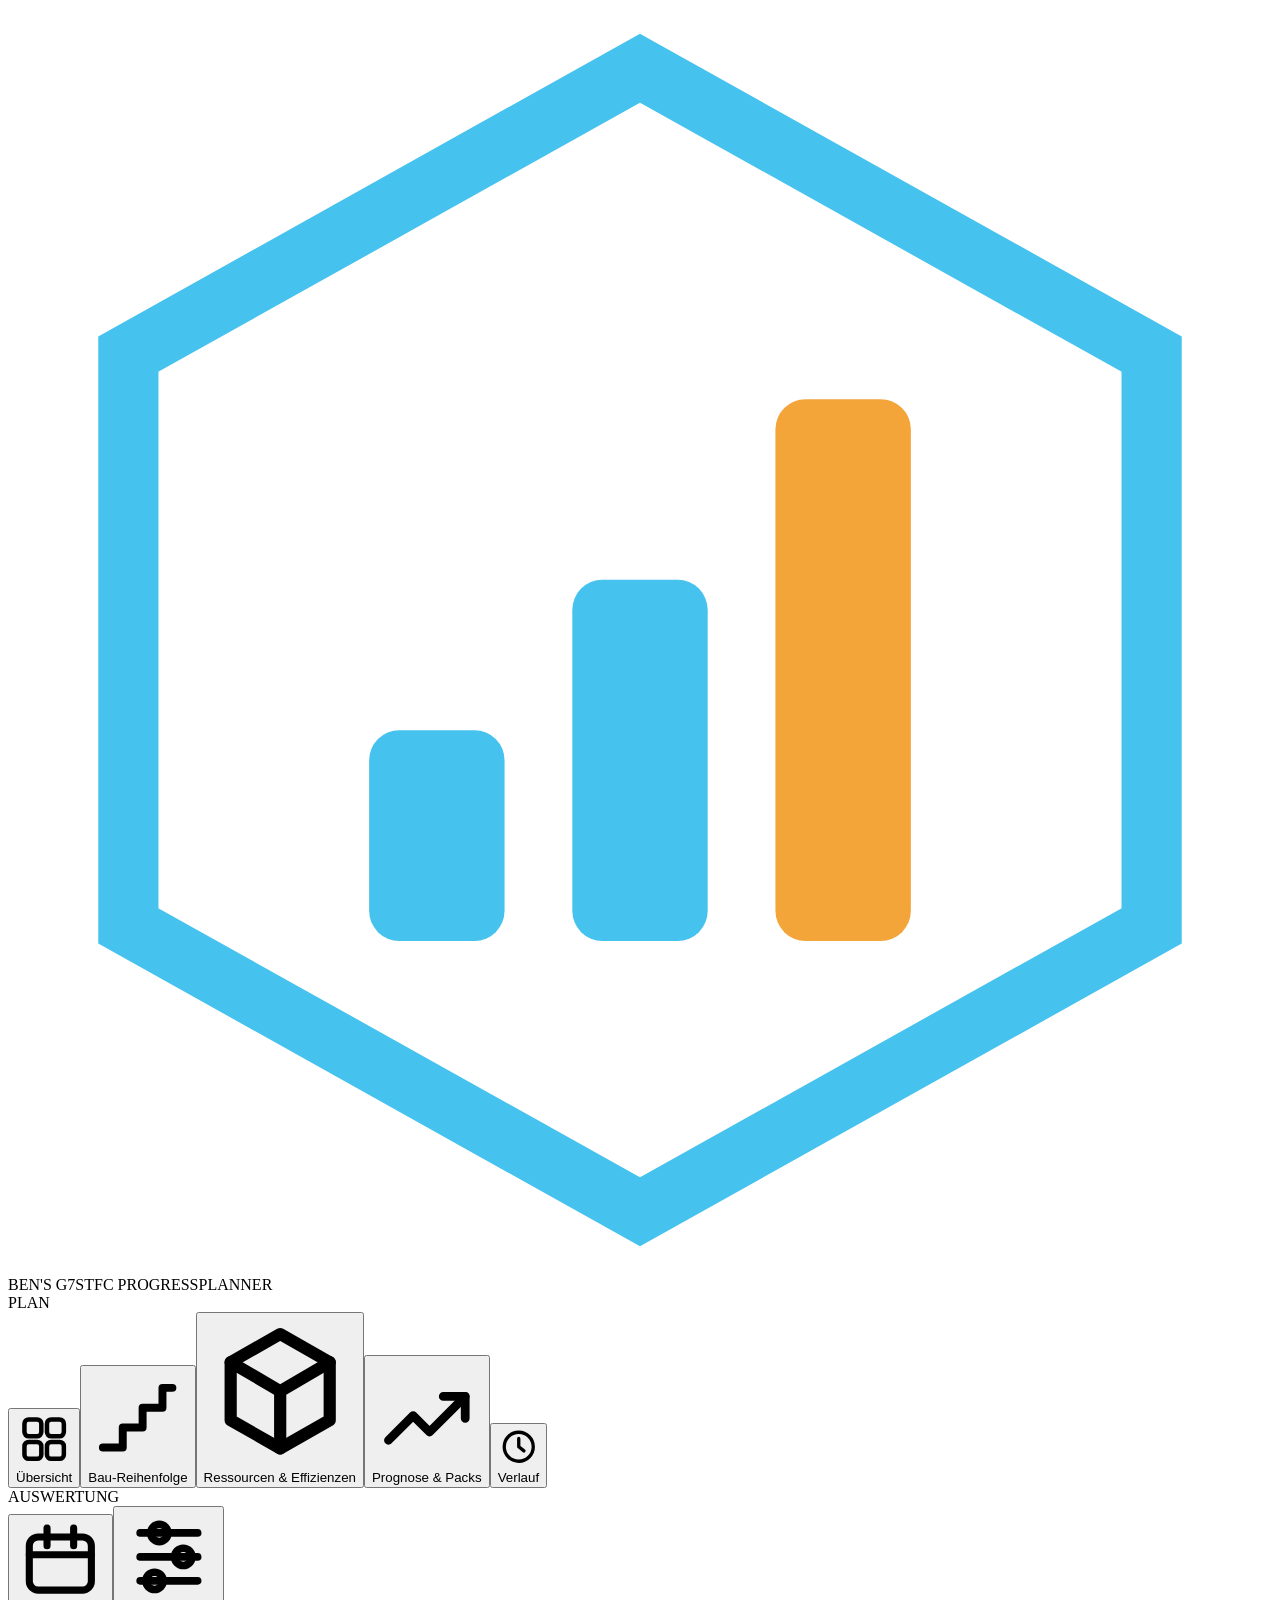
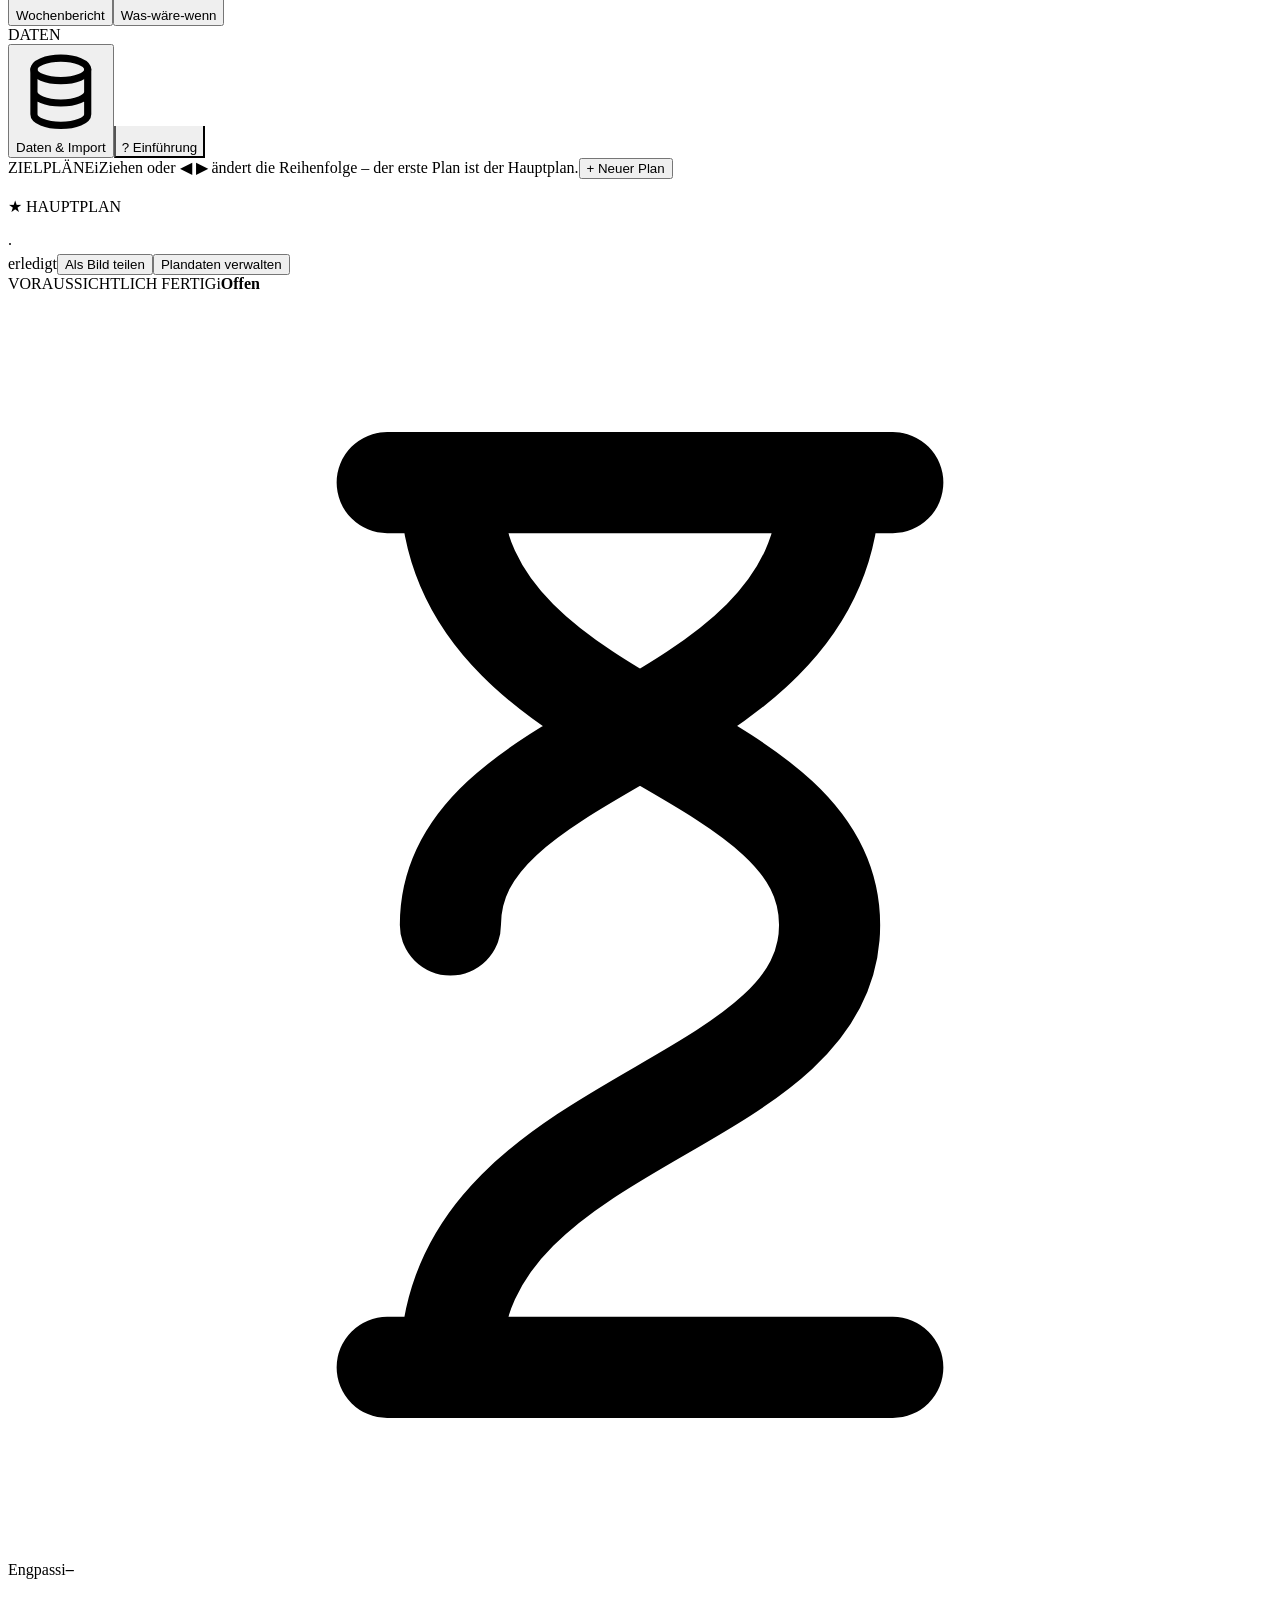
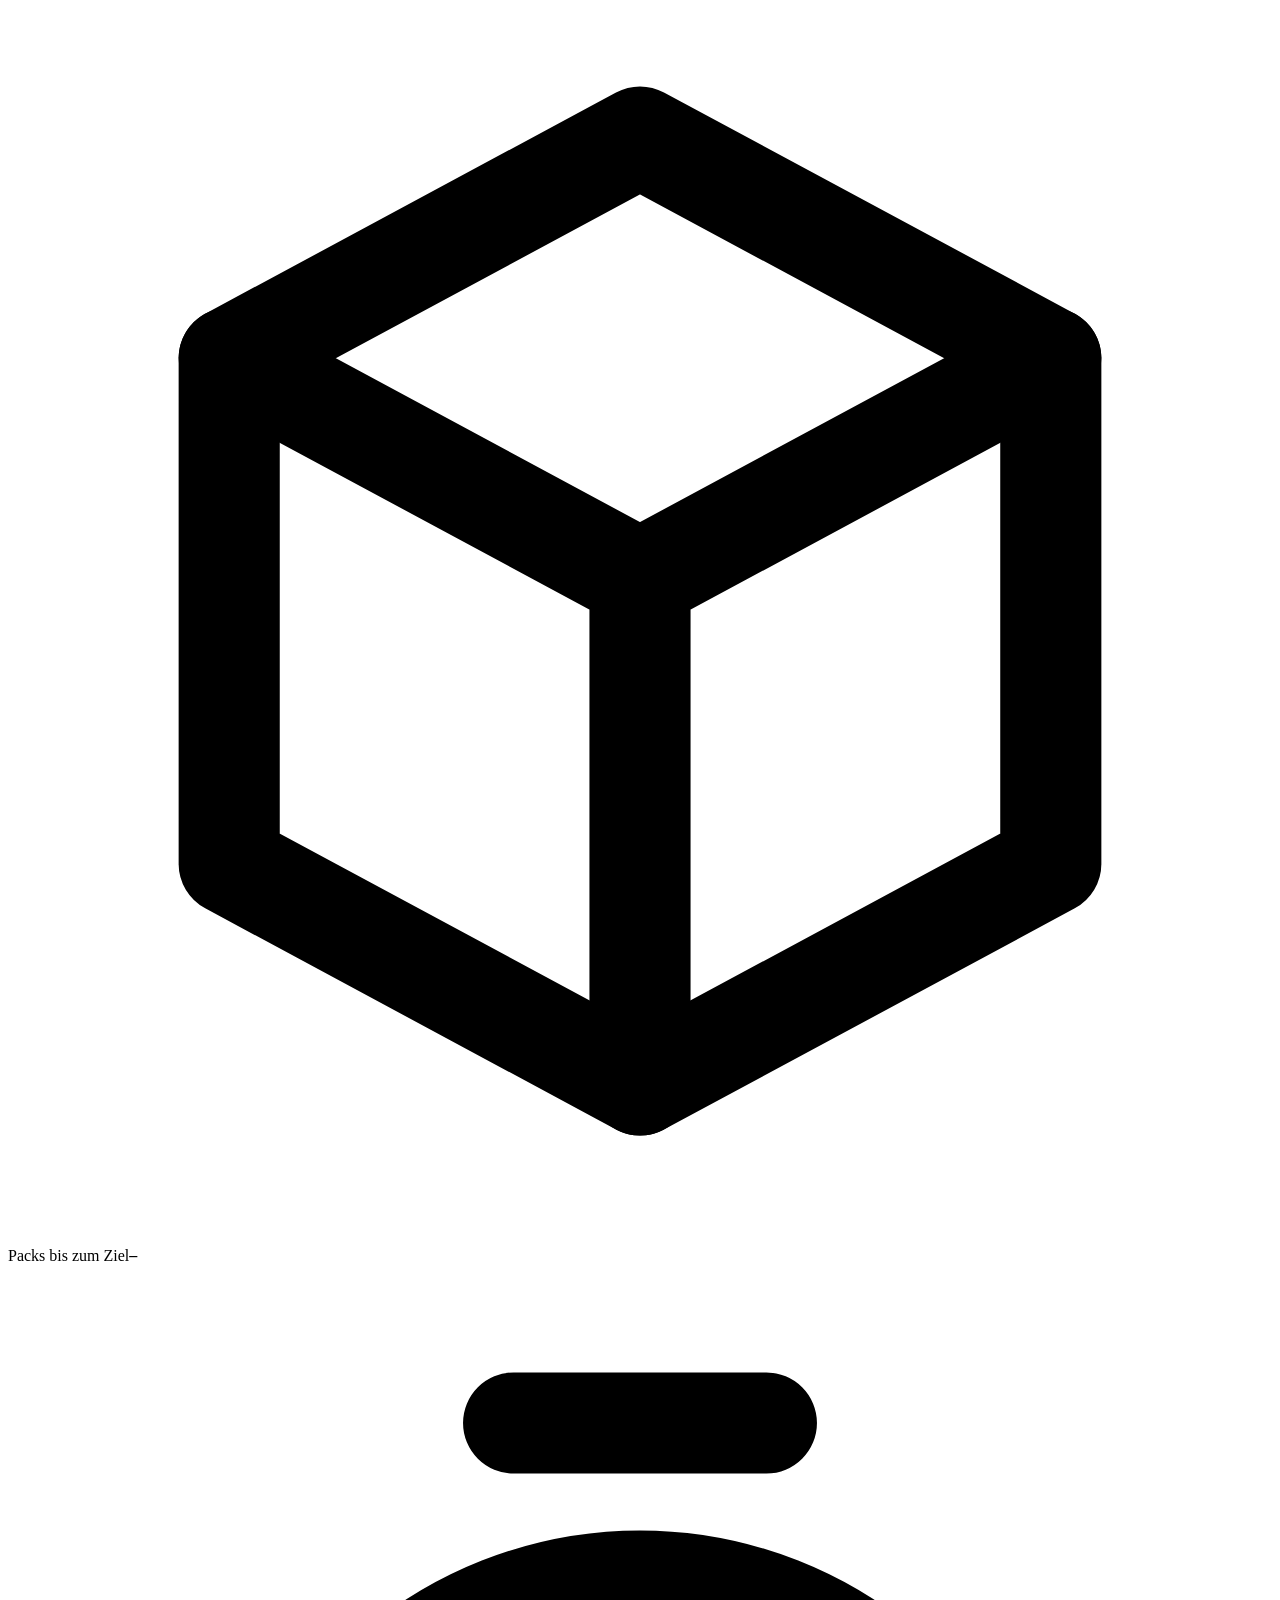
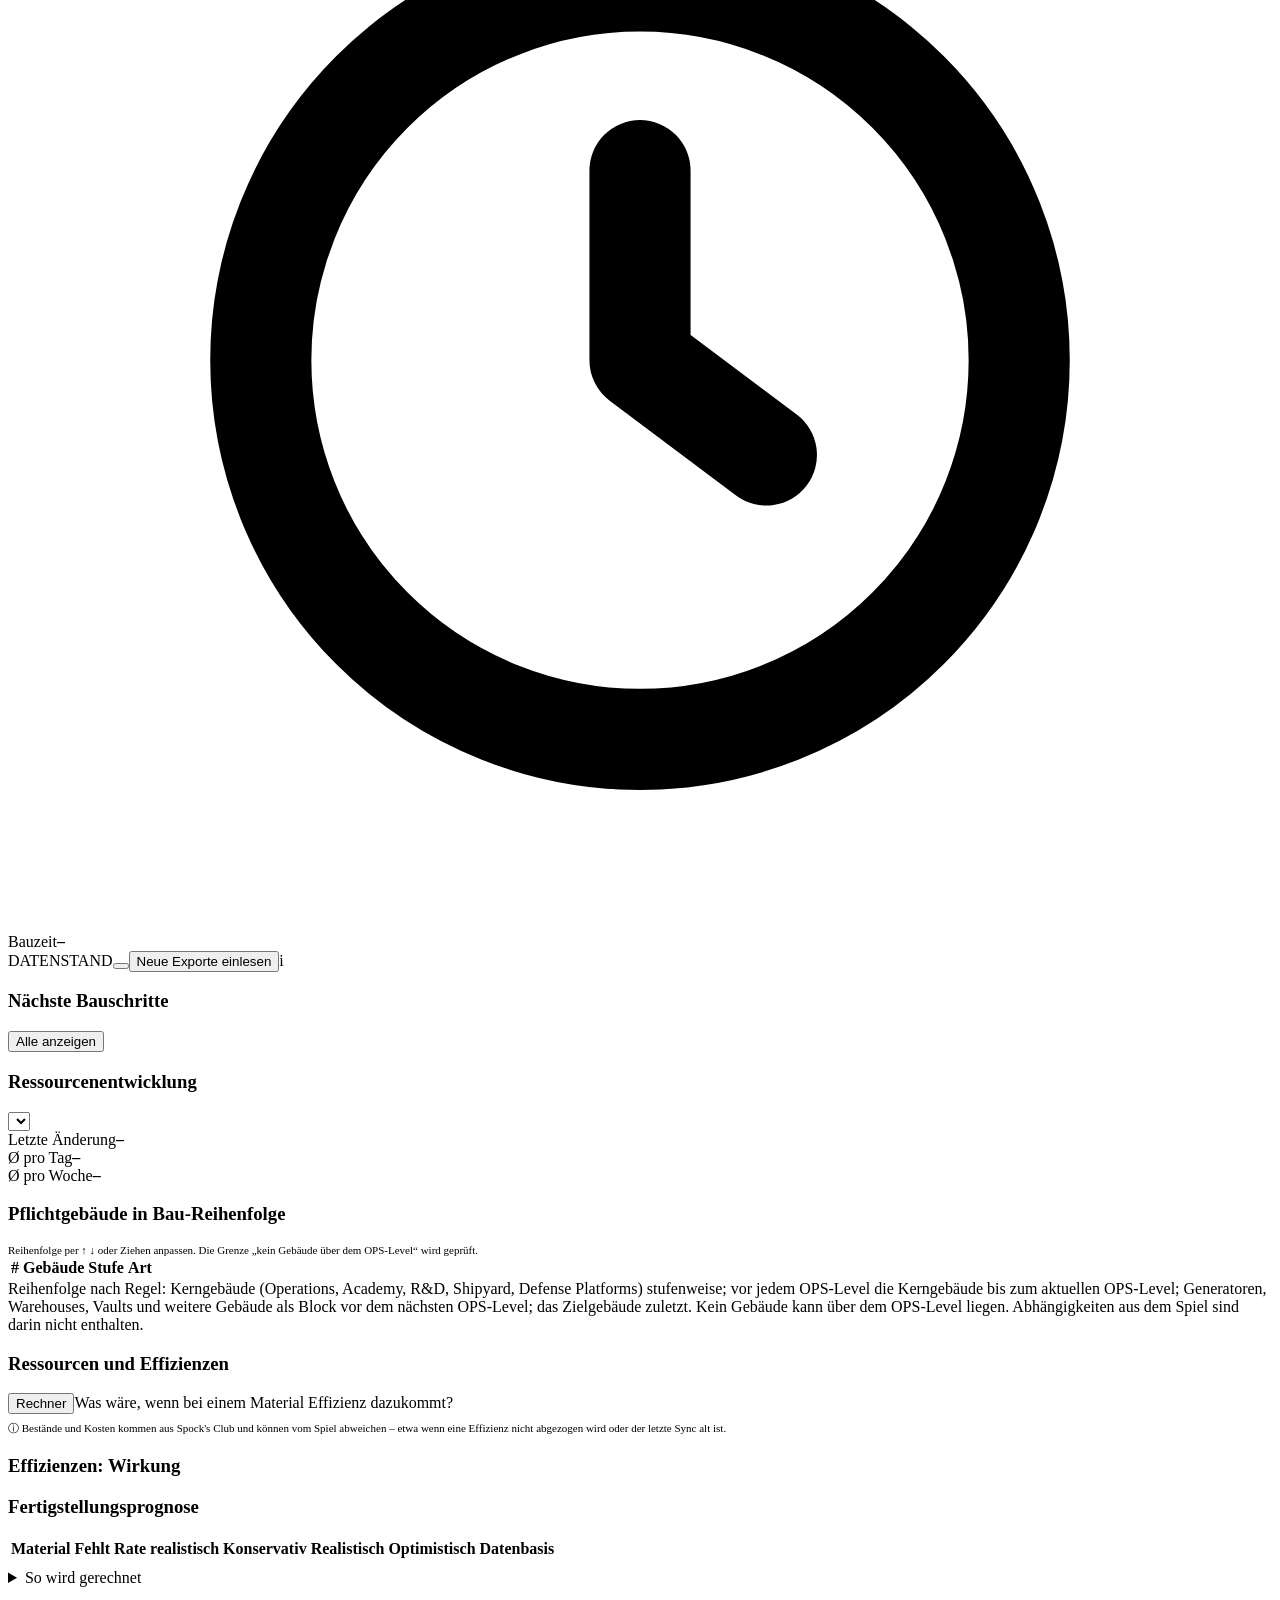
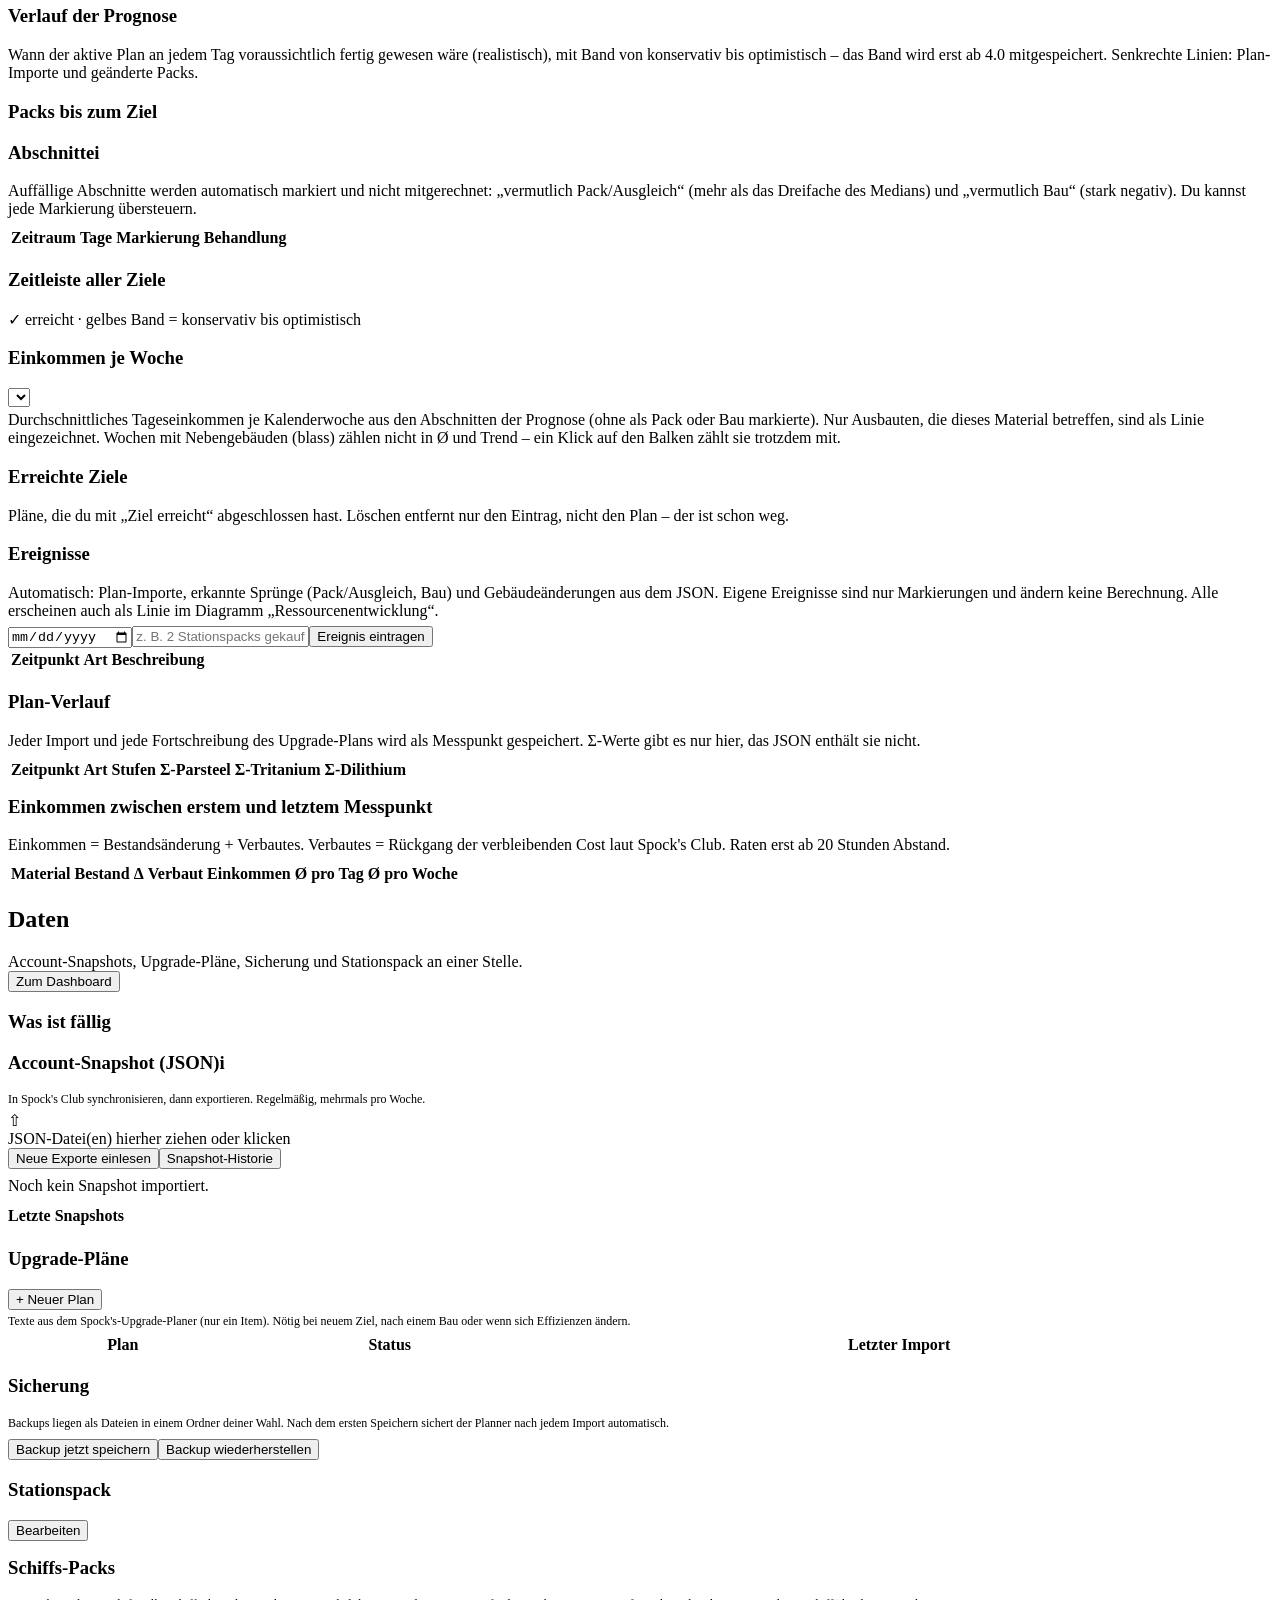
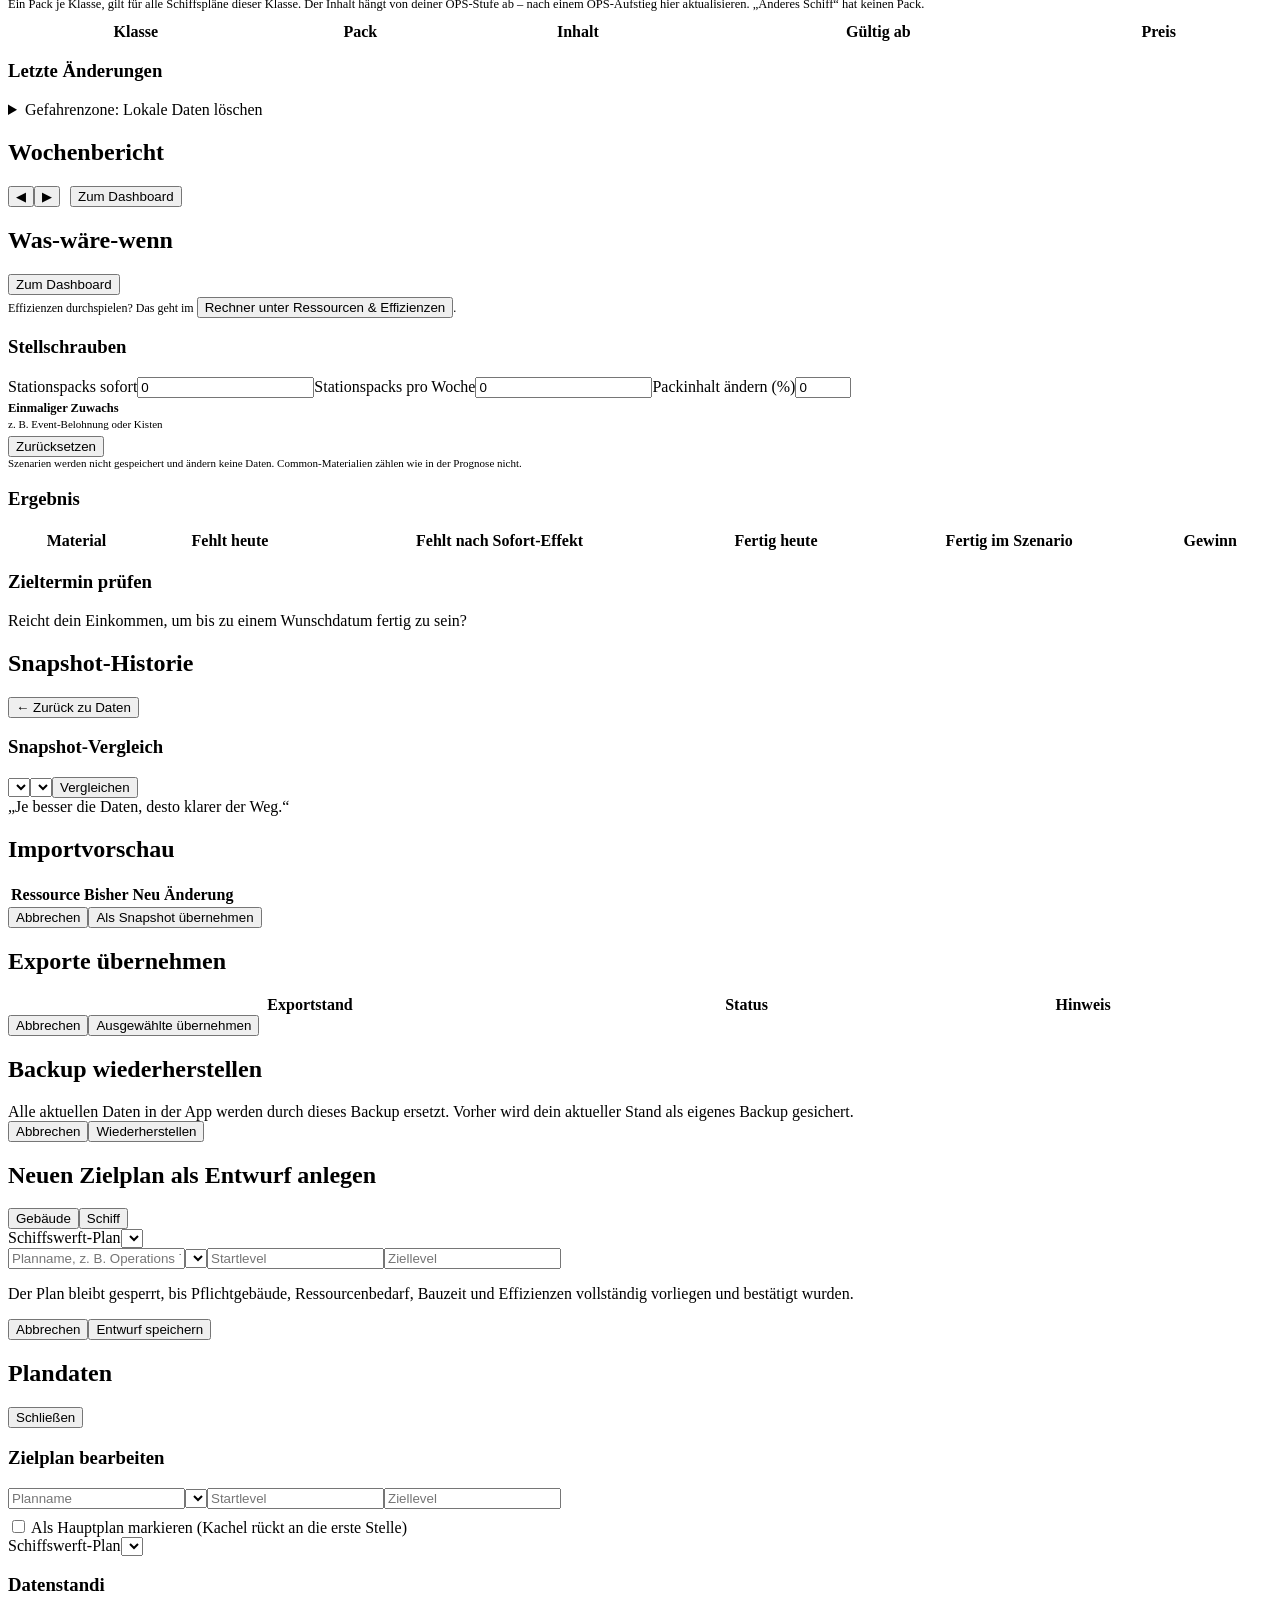
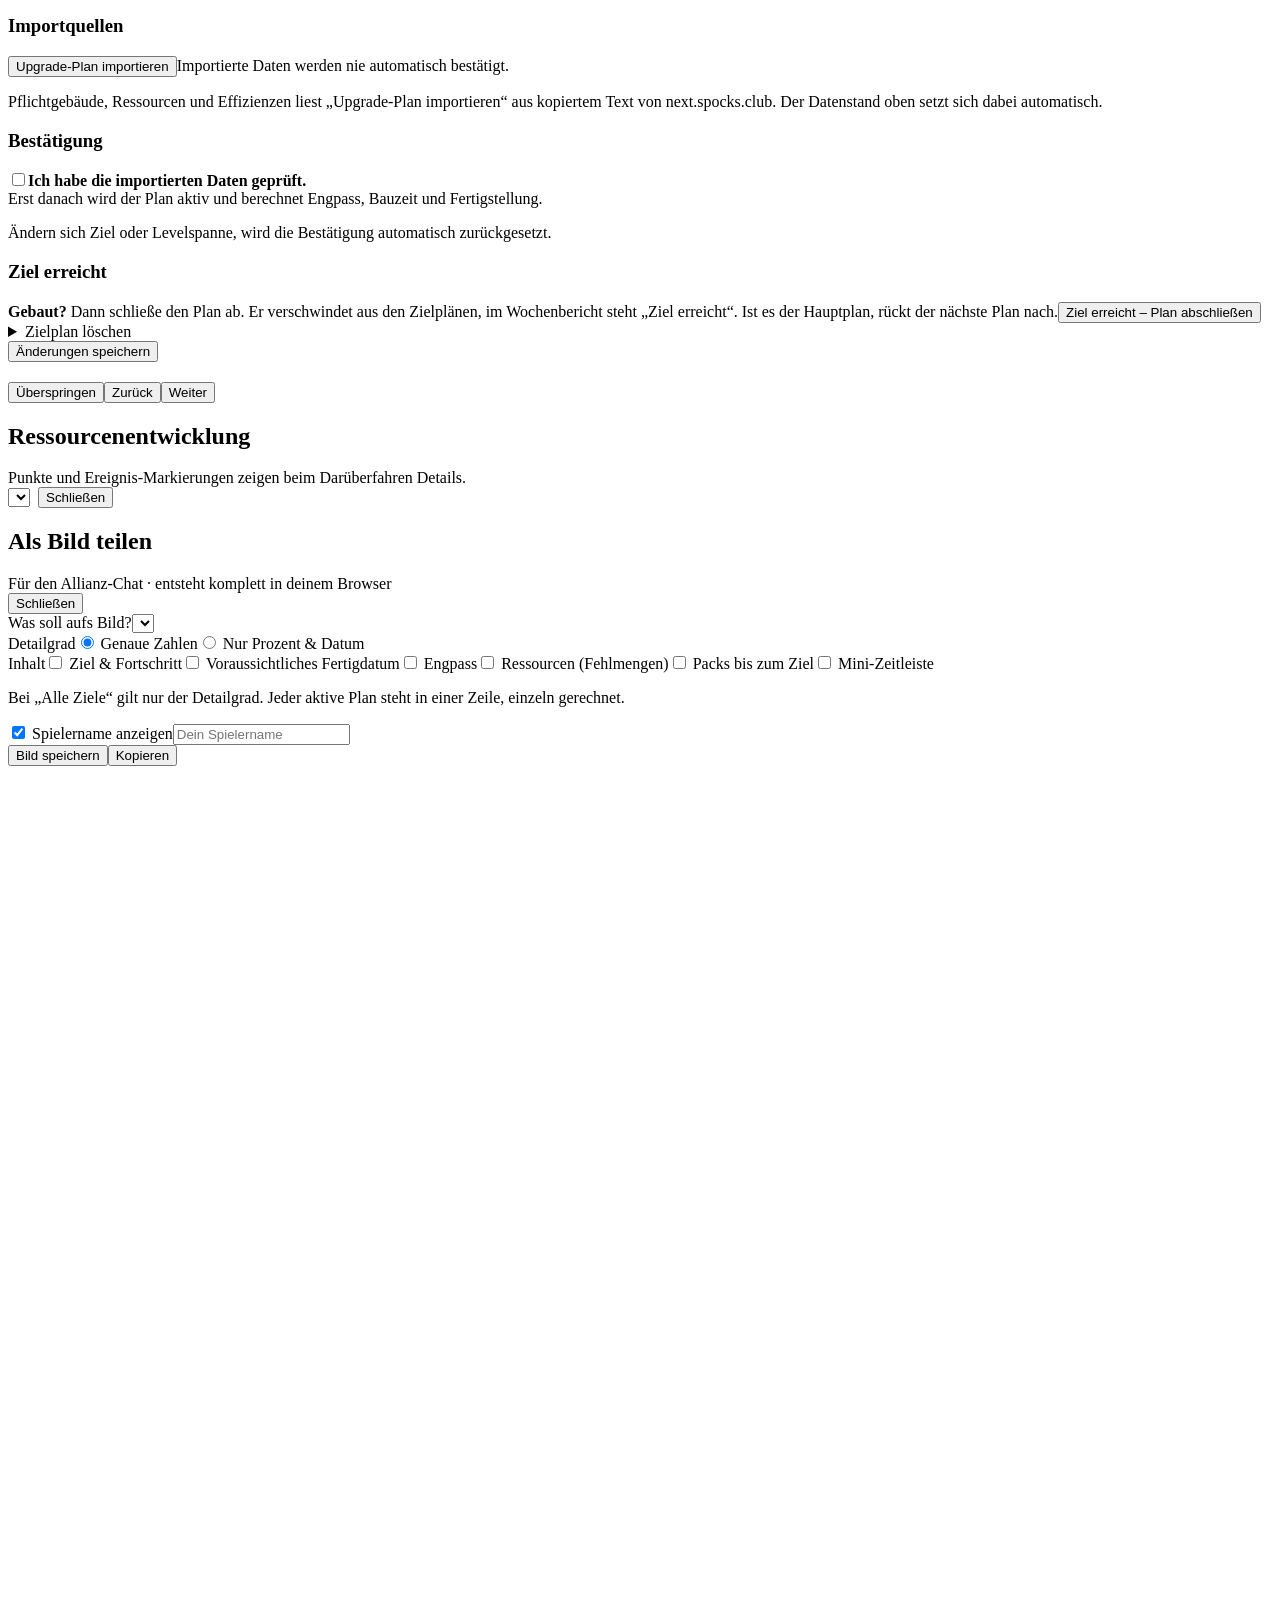
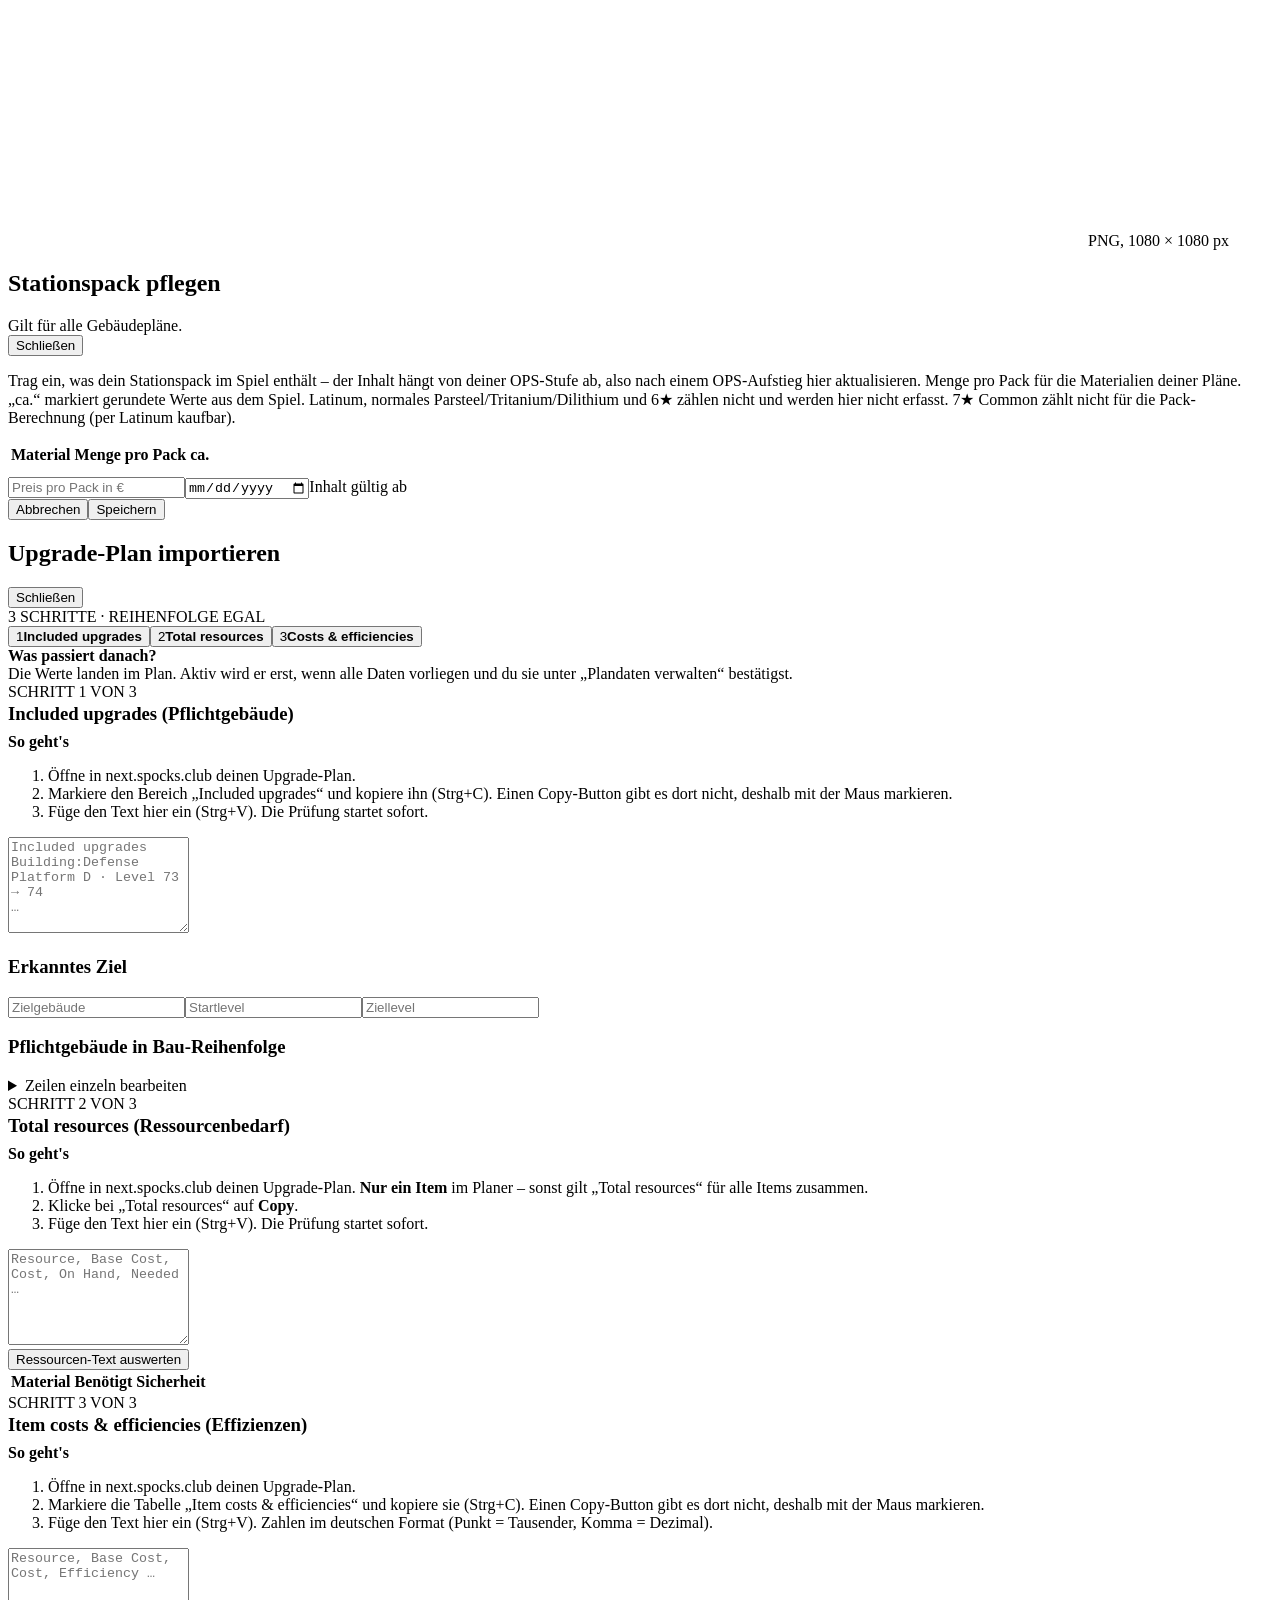
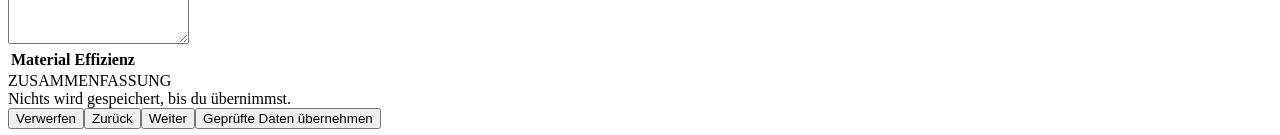
==== commit 4a72fdf3: "5.0 (in Arbeit): Überlauf in Was-wäre-wenn, schmale Kopfzeile ohne Doppelung, klare Bezugspunkte bei" ====
--- a/src/index.html
+++ b/src/index.html
@@ -349,6 +349,8 @@
         ><section id="wifView" class="view"
           ><div class="head"><h1>Was-wäre-wenn</h1><button id="wifBack" class="btn primary">Zum Dashboard</button></div
           ><div id="wifPlan" class="muted"></div
+          ><div class="muted" style="font-size: 12px; margin-top: 2px"
+            >Effizienzen durchspielen? Das geht im <button class="linkBtn" id="wifEffLink">Rechner unter Ressourcen &amp; Effizienzen</button>.</div
           ><div class="wifGrid"
             ><section class="panel"
               ><h3>Stellschrauben</h3
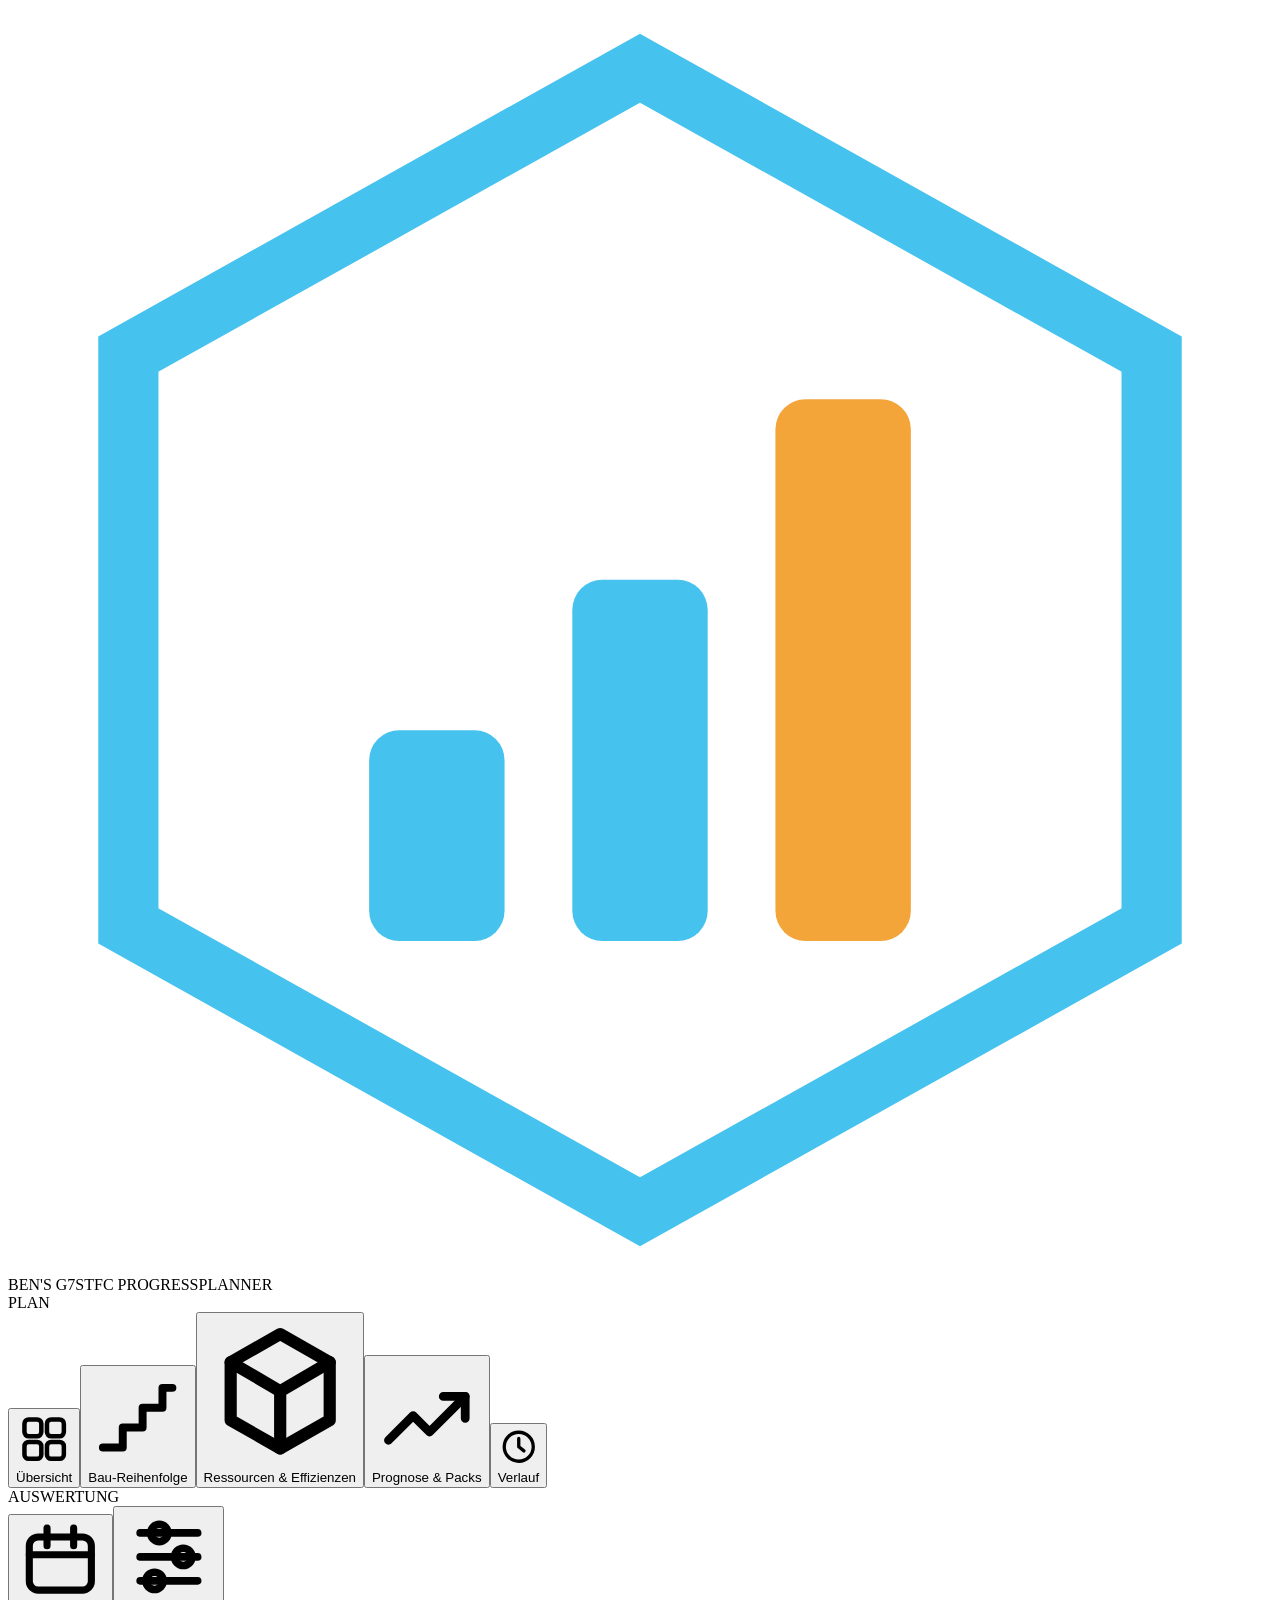
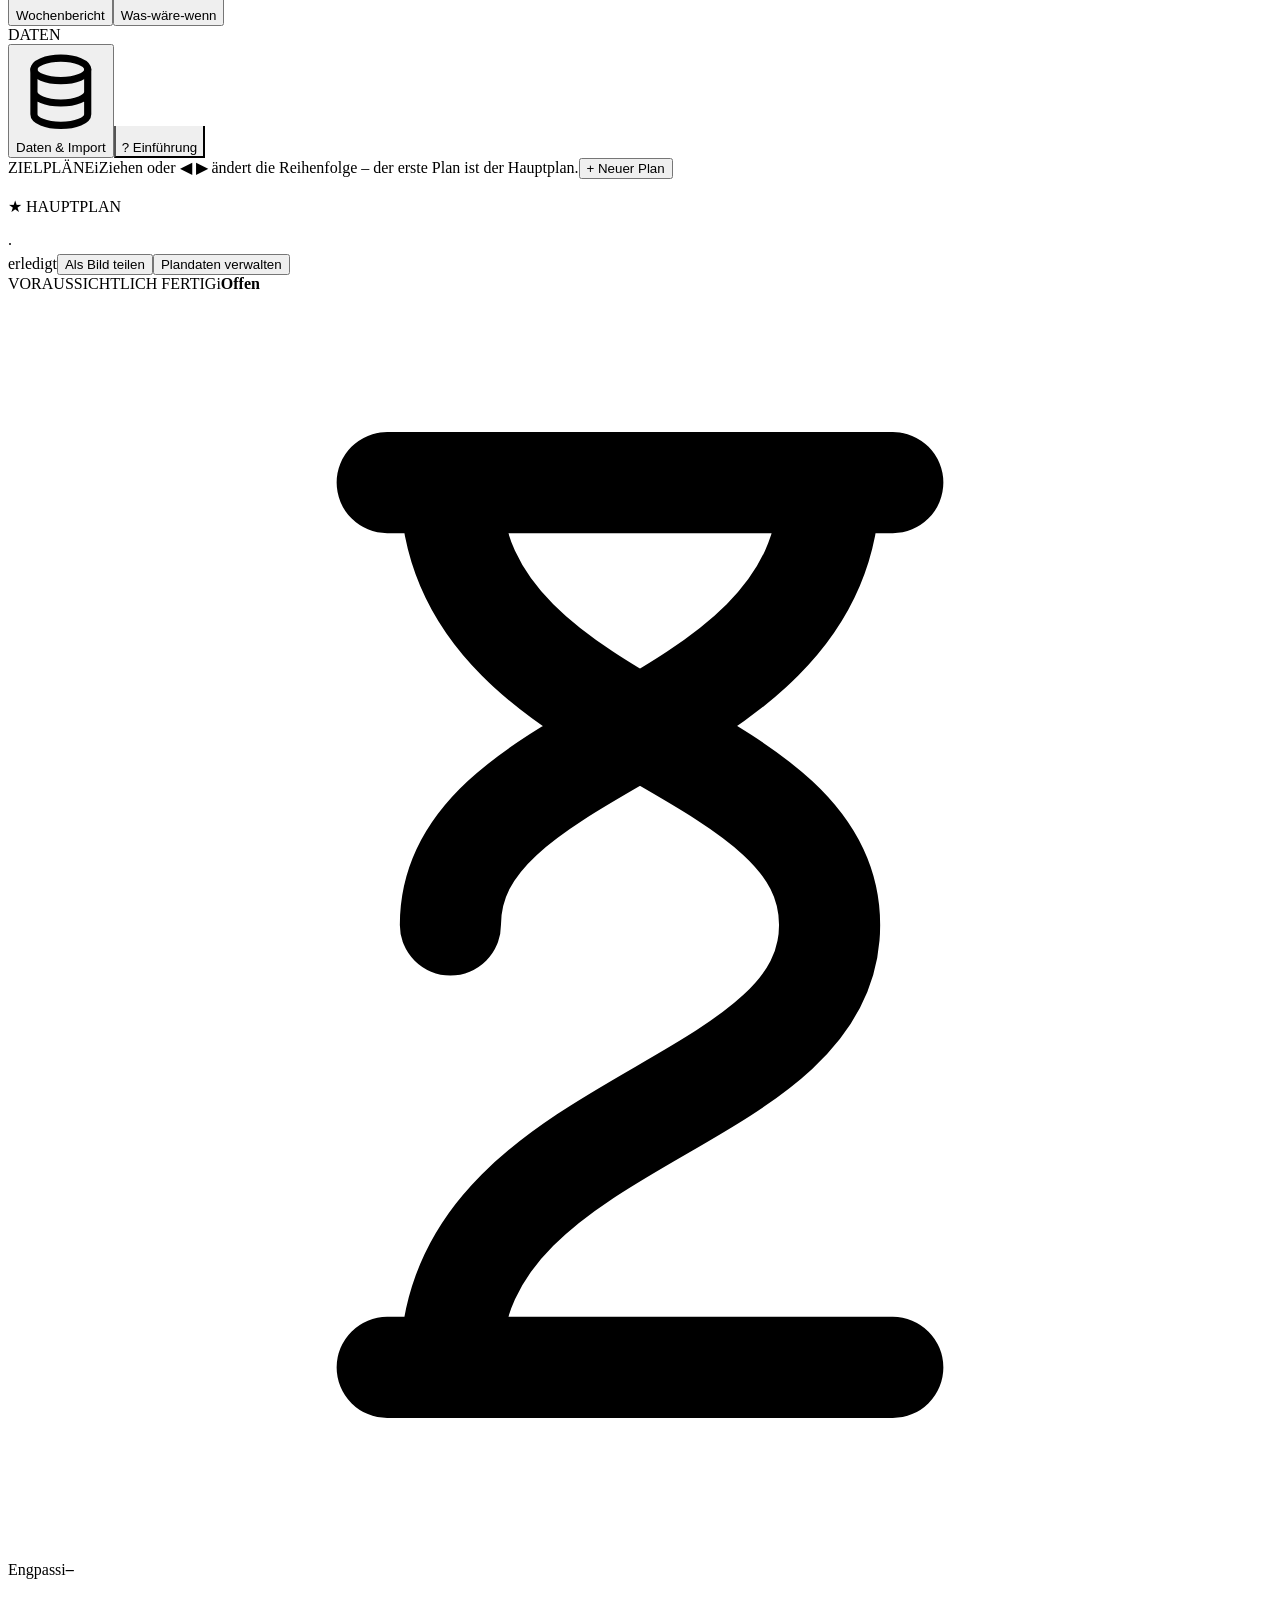
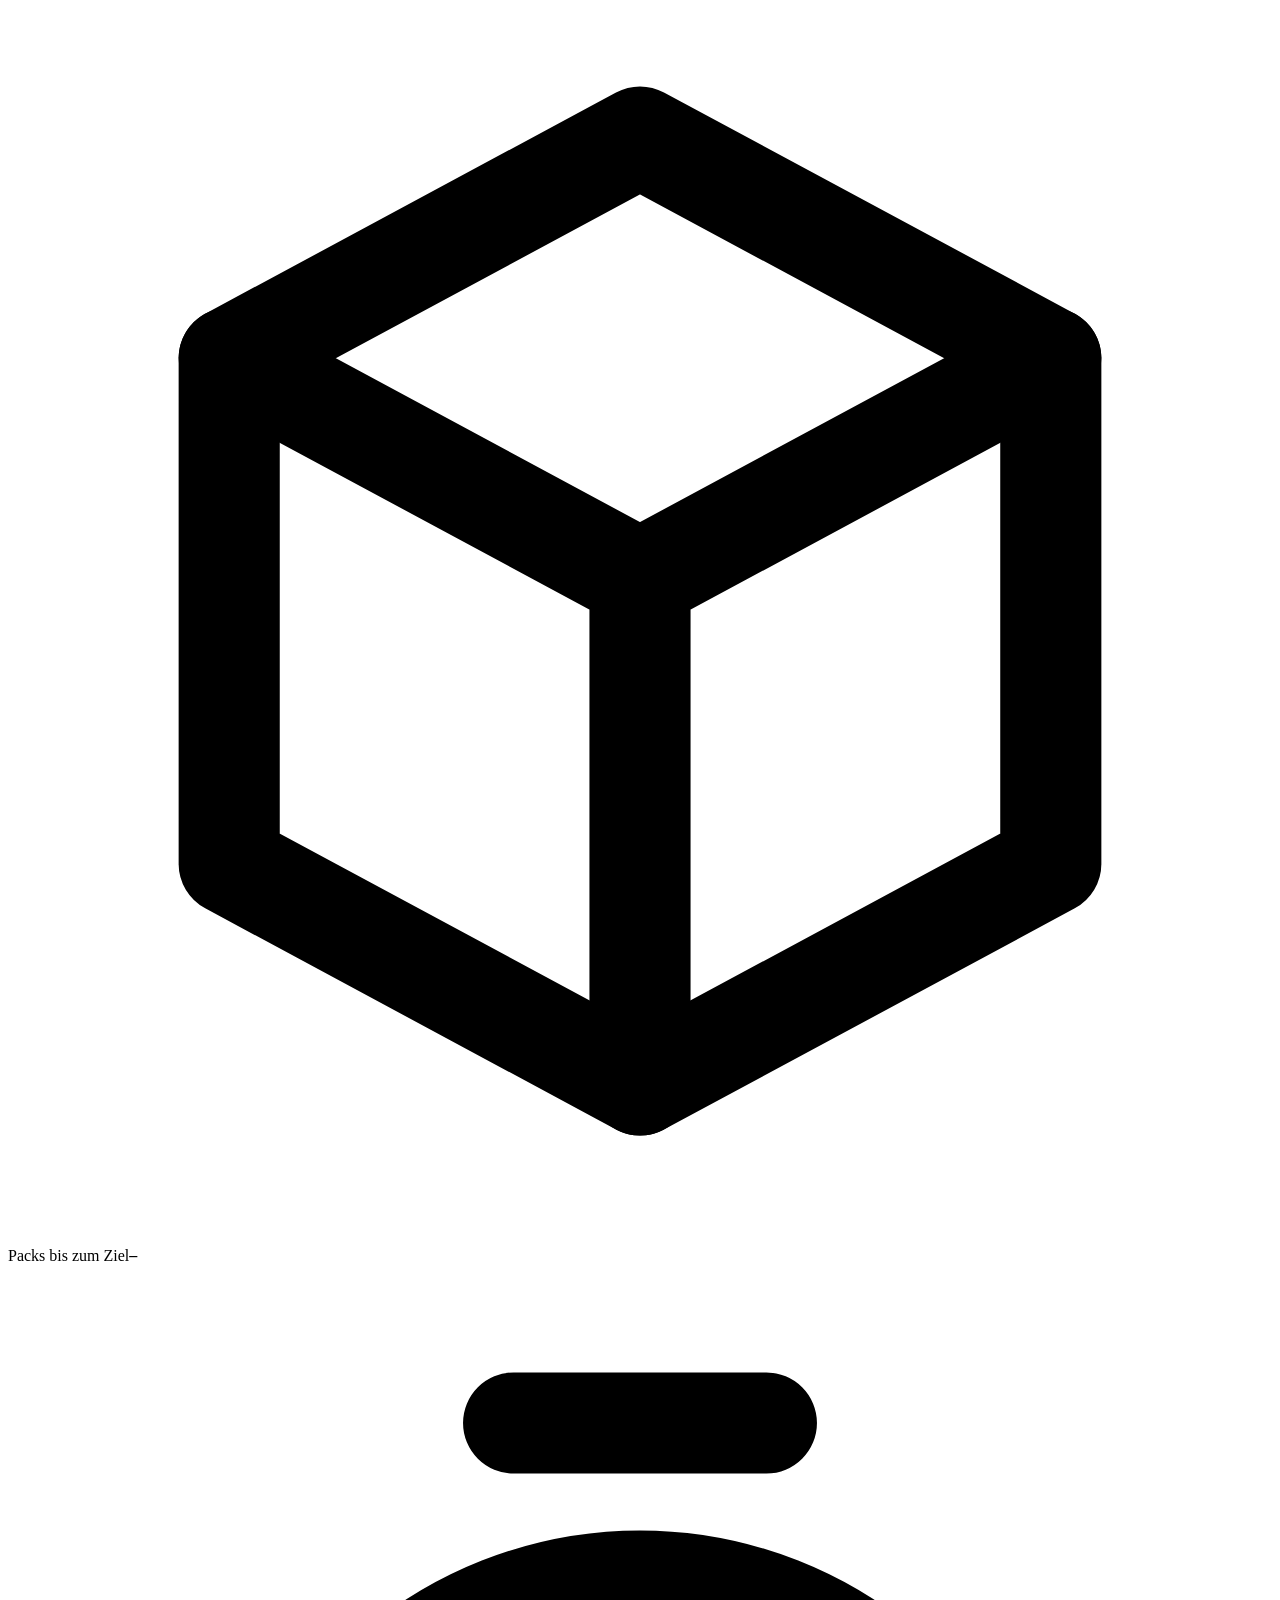
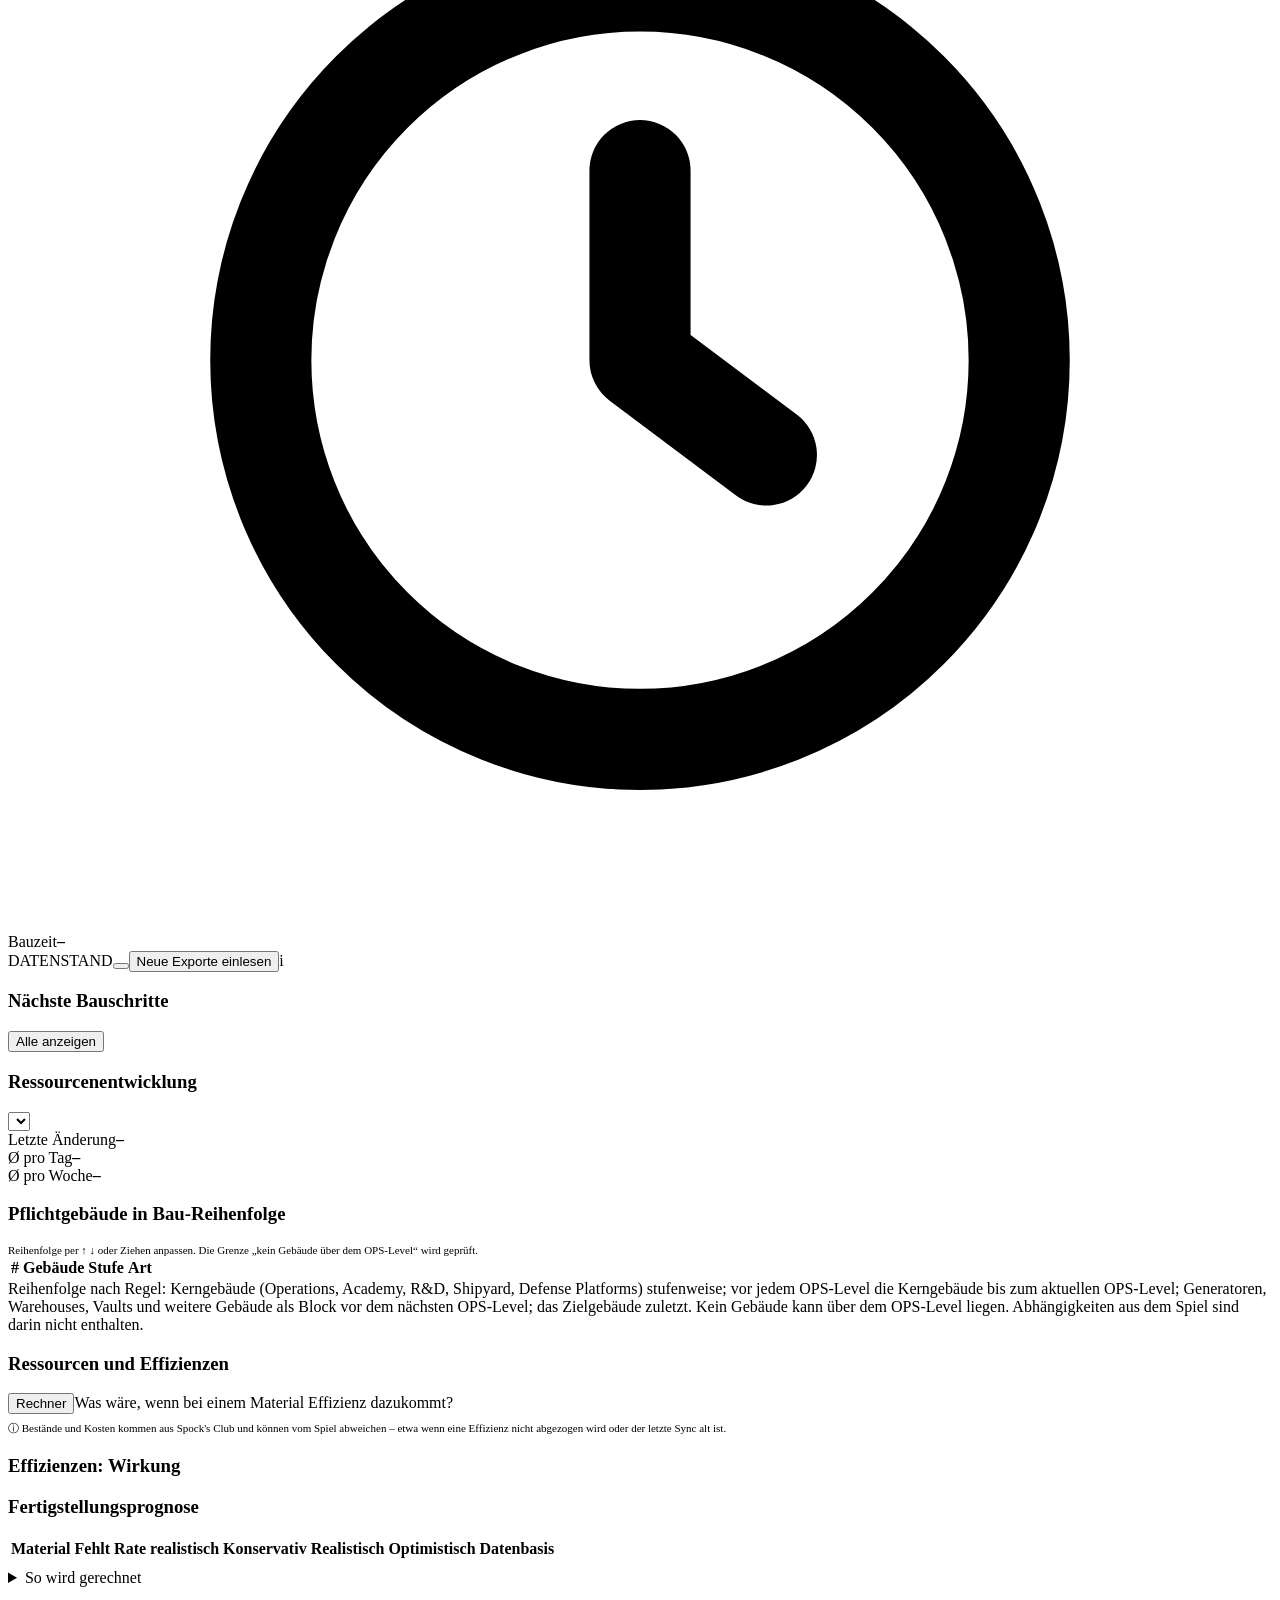
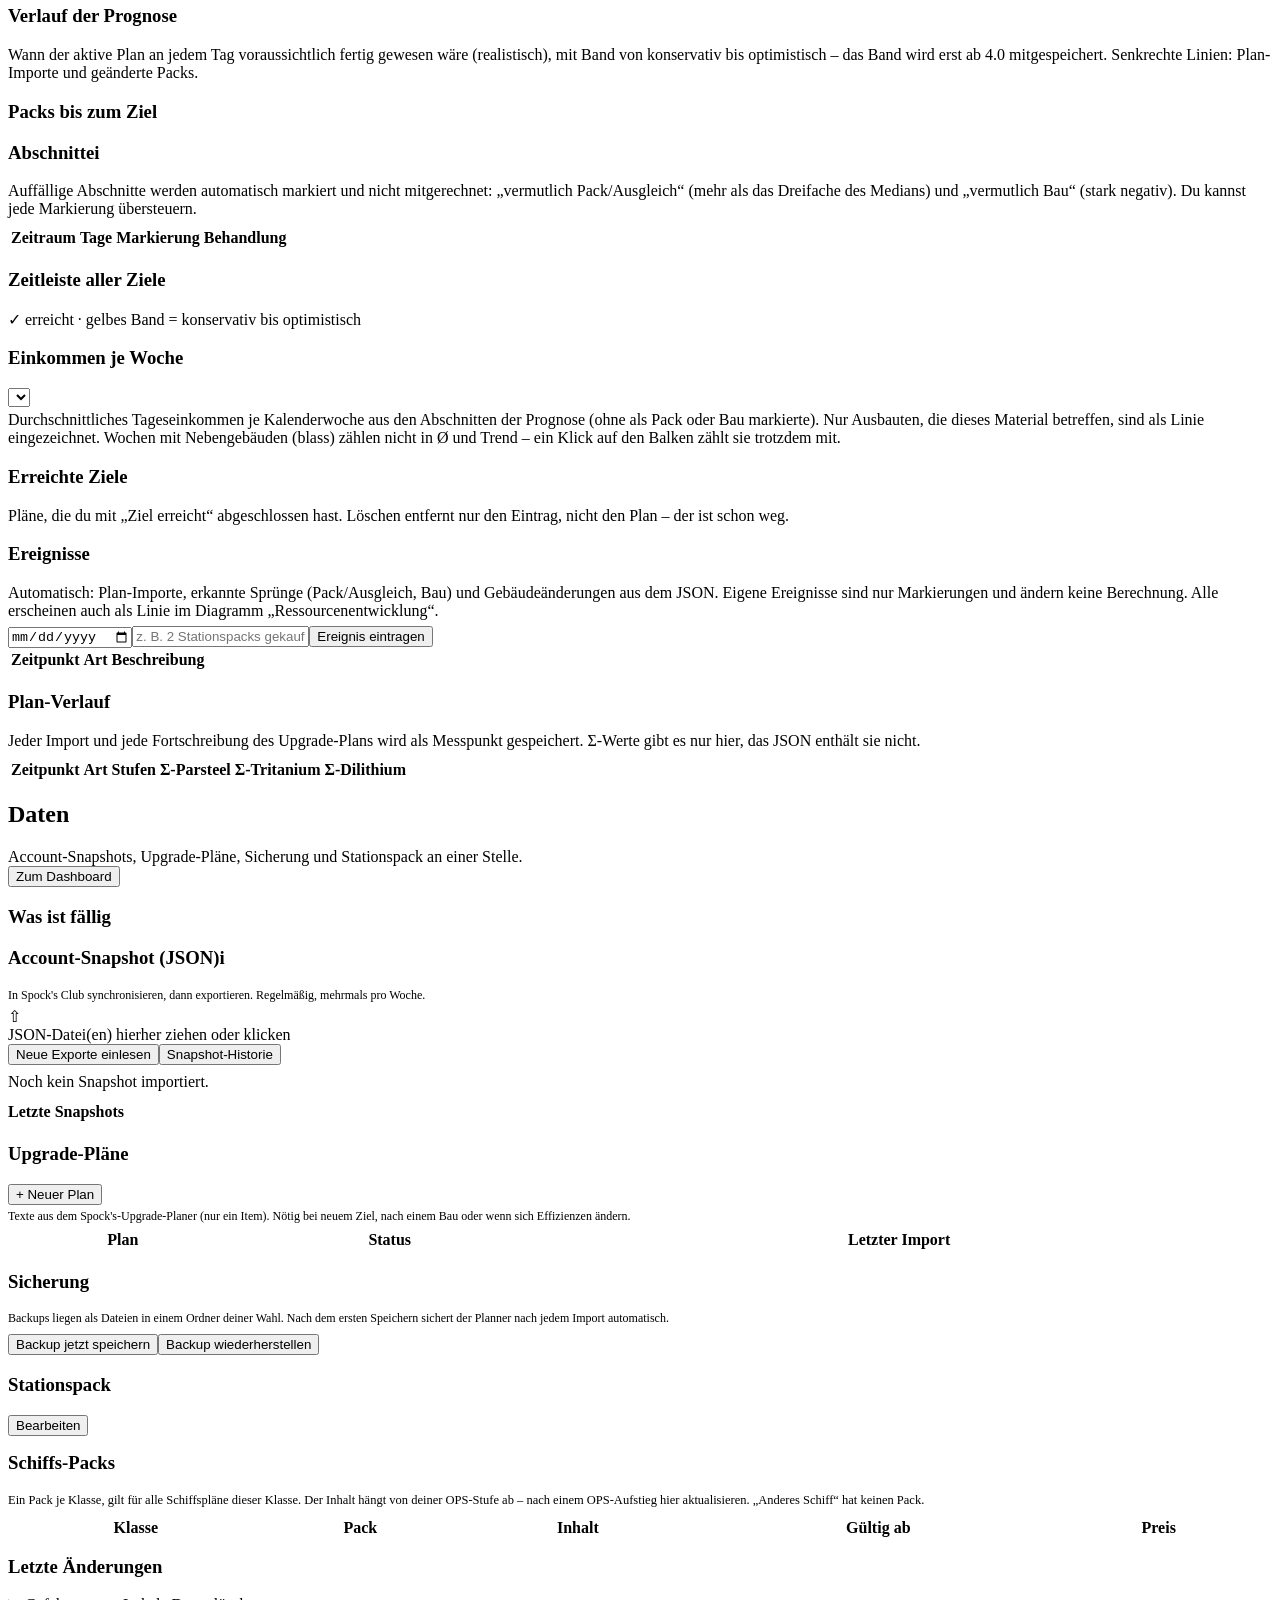
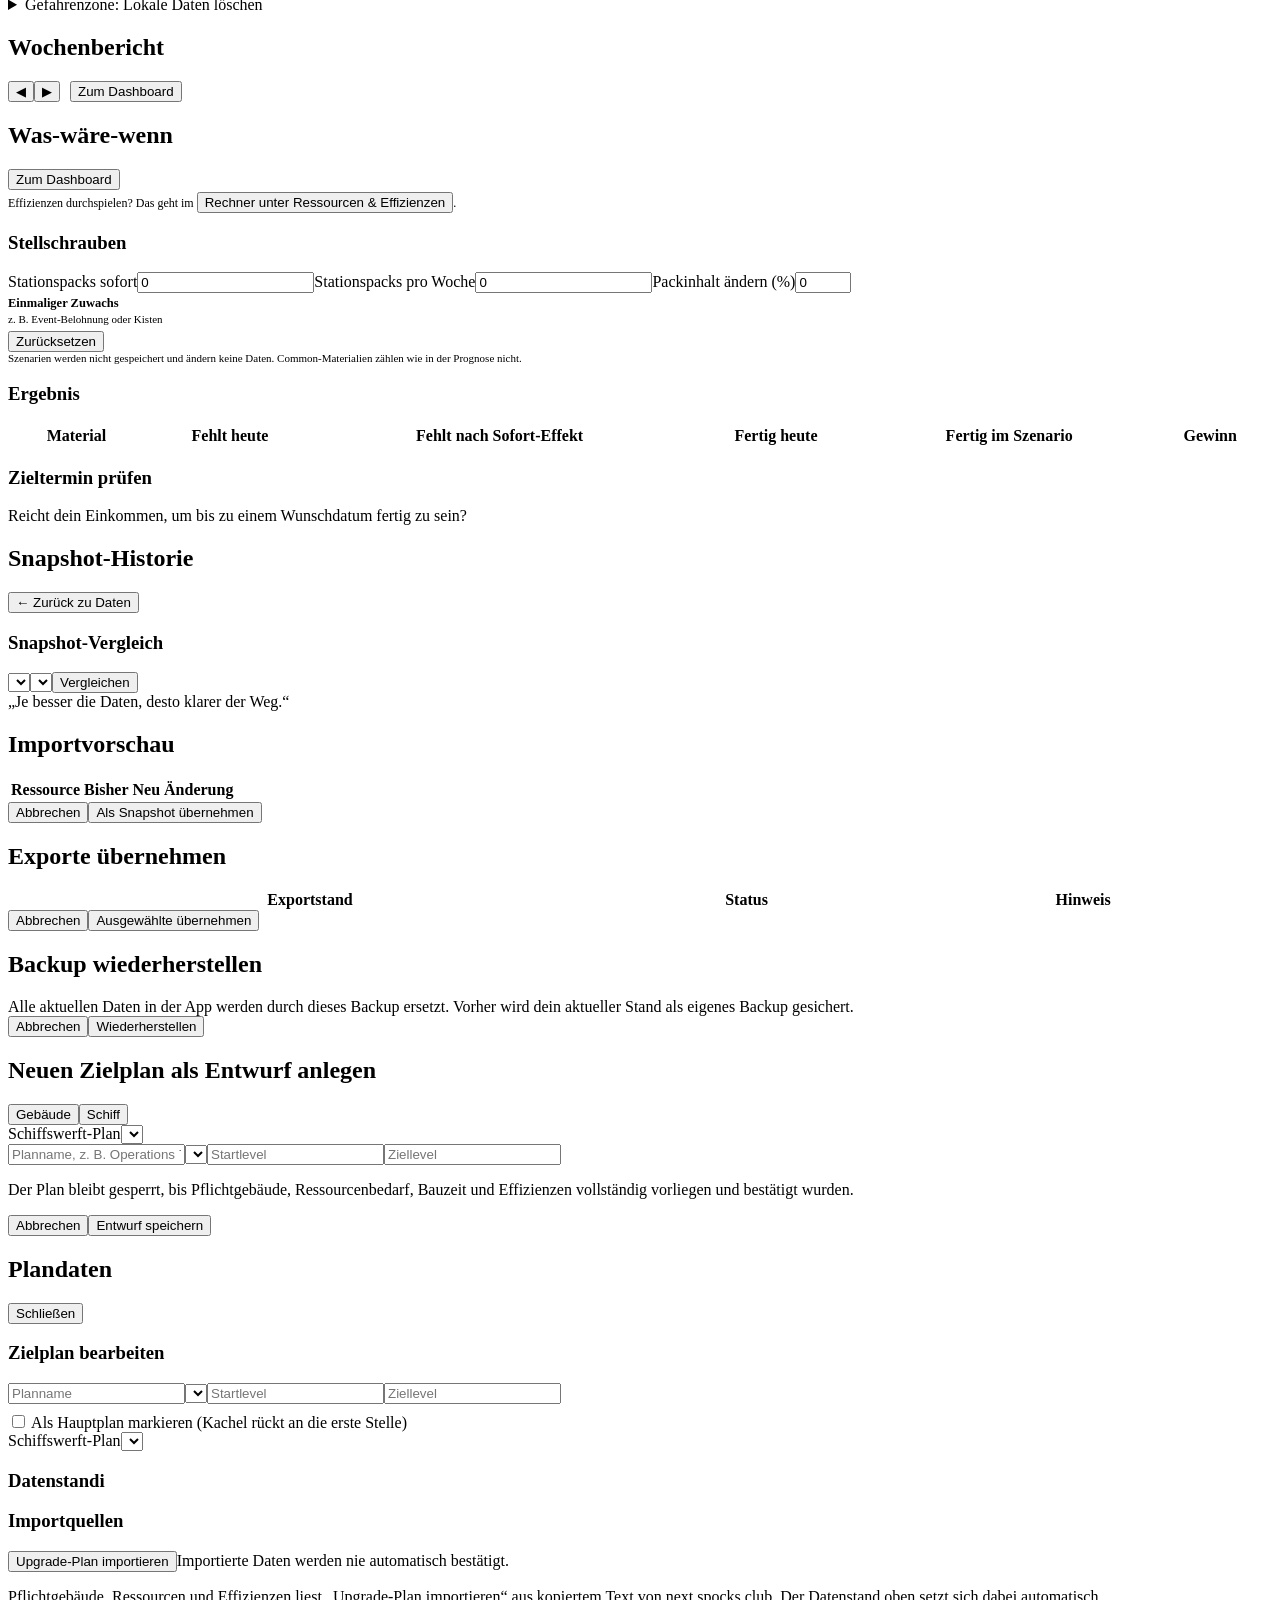
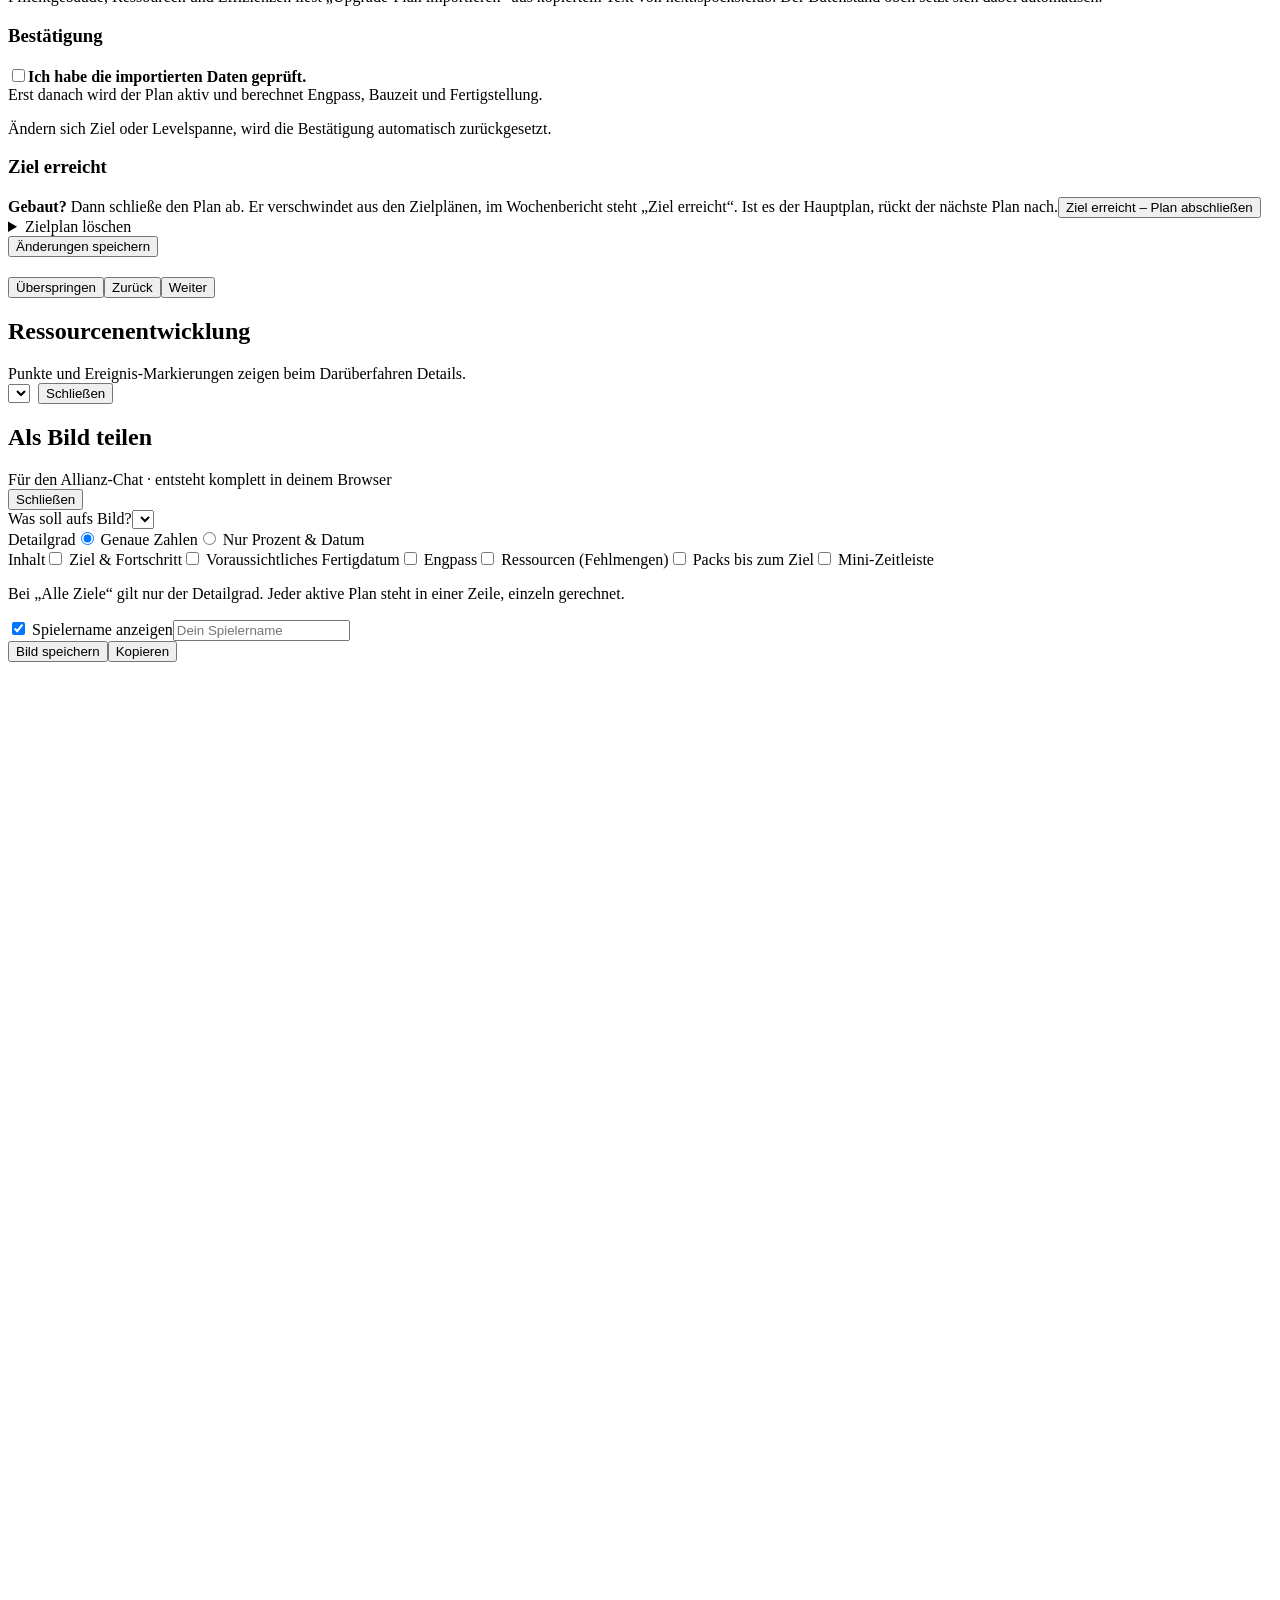
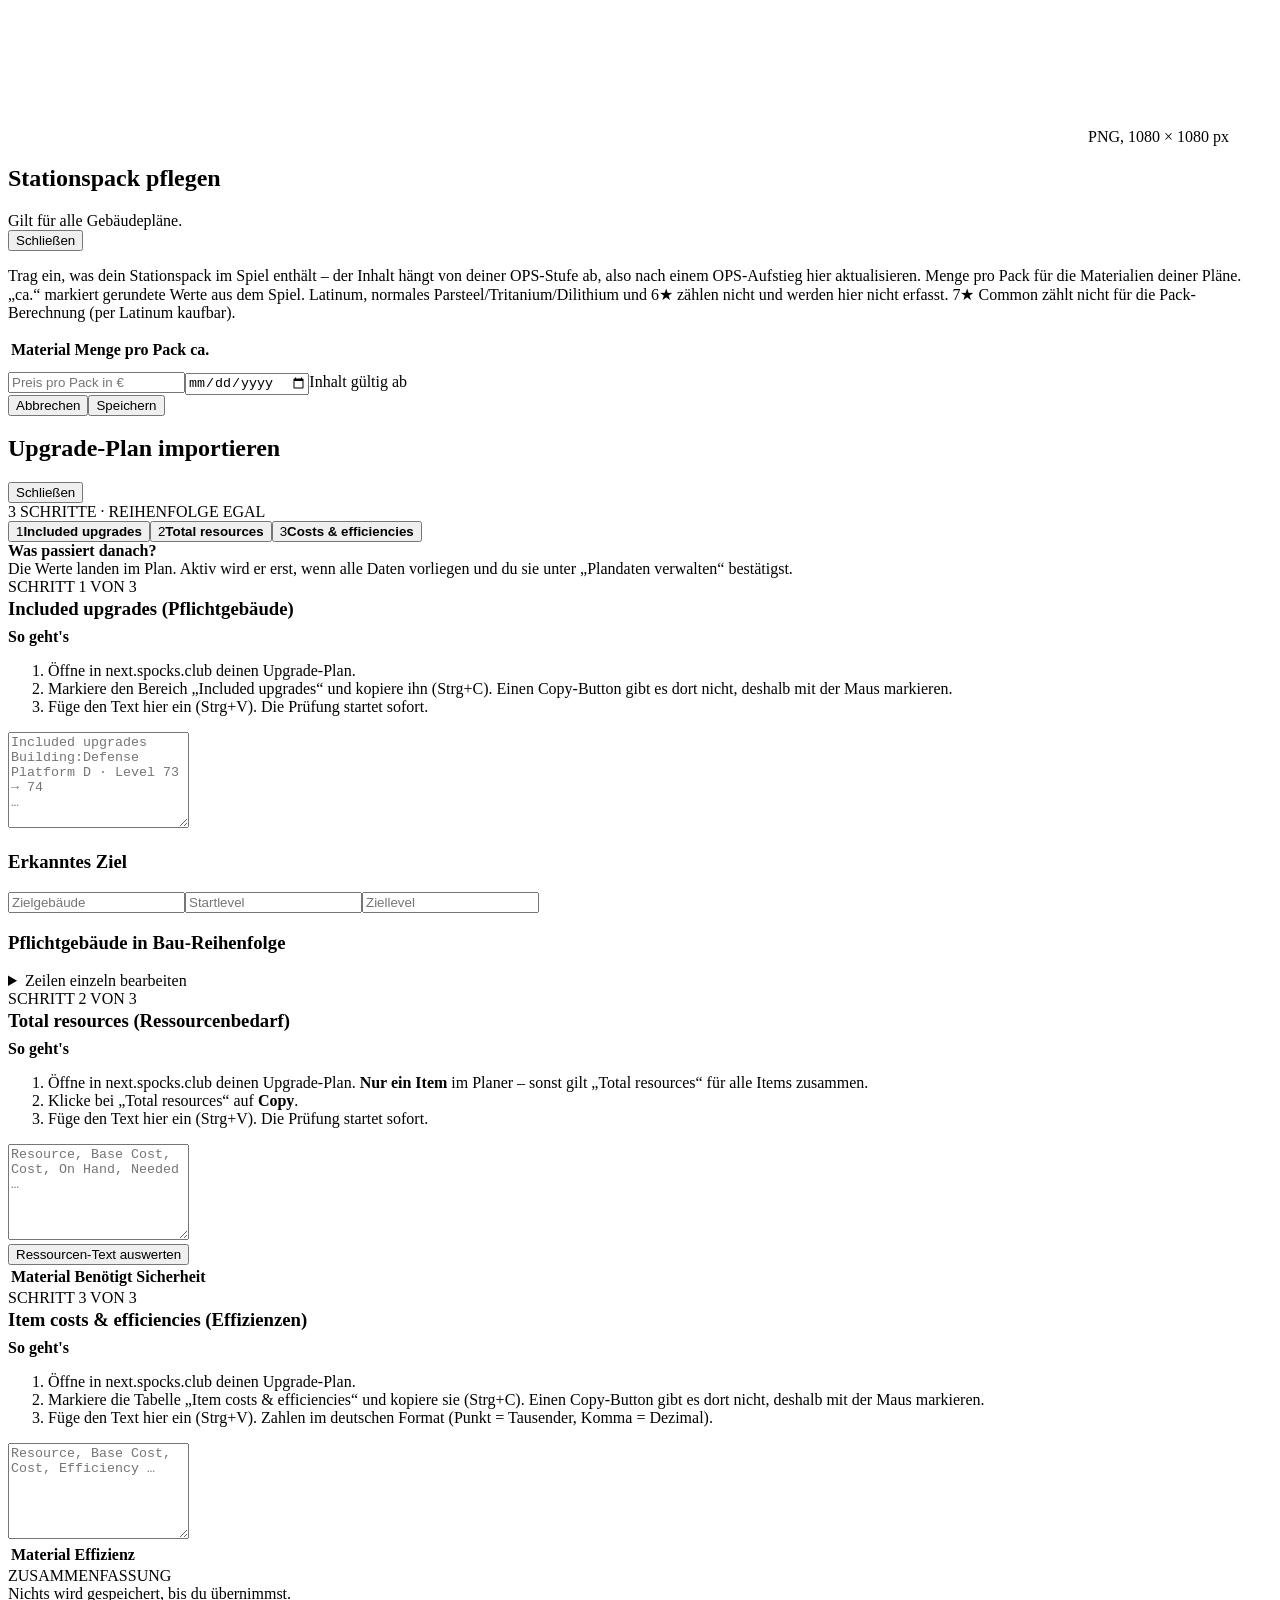
==== commit ee584585: "5.0 (in Arbeit): Verlauf gekürzt und neu geordnet (Messpunkt-Einkommen entfernt) Co-Authored-By: Cla" ====
--- a/src/index.html
+++ b/src/index.html
@@ -242,23 +242,7 @@
                           ><th>Σ-Dilithium</th></tr
                         ></thead
                       ><tbody id="histRows"></tbody></table></div
-                  ><h3 style="margin-top: 14px">Einkommen zwischen erstem und letztem Messpunkt</h3
-                  ><p class="muted" style="margin: 4px 0 8px"
-                    >Einkommen = Bestandsänderung + Verbautes. Verbautes = Rückgang der verbleibenden Cost laut Spock's
-                    Club. Raten erst ab 20 Stunden Abstand.</p
-                  ><div class="histWrap"
-                    ><table class="histTable"
-                      ><thead
-                        ><tr
-                          ><th>Material</th><th>Bestand Δ</th><th>Verbaut</th><th>Einkommen</th><th>Ø pro Tag</th
-                          ><th>Ø pro Woche</th></tr
-                        ></thead
-                      ><tbody id="incomeRows"></tbody></table></div
-                  ><div
-                    id="incomeNote"
-                    class="chartNote"
-                    style="margin-top: 8px"
-                  ></div></section></div></div></div></section
+                  ></section></div></div></div></section
         ><section id="impView" class="view"
           ><div class="head"
             ><div
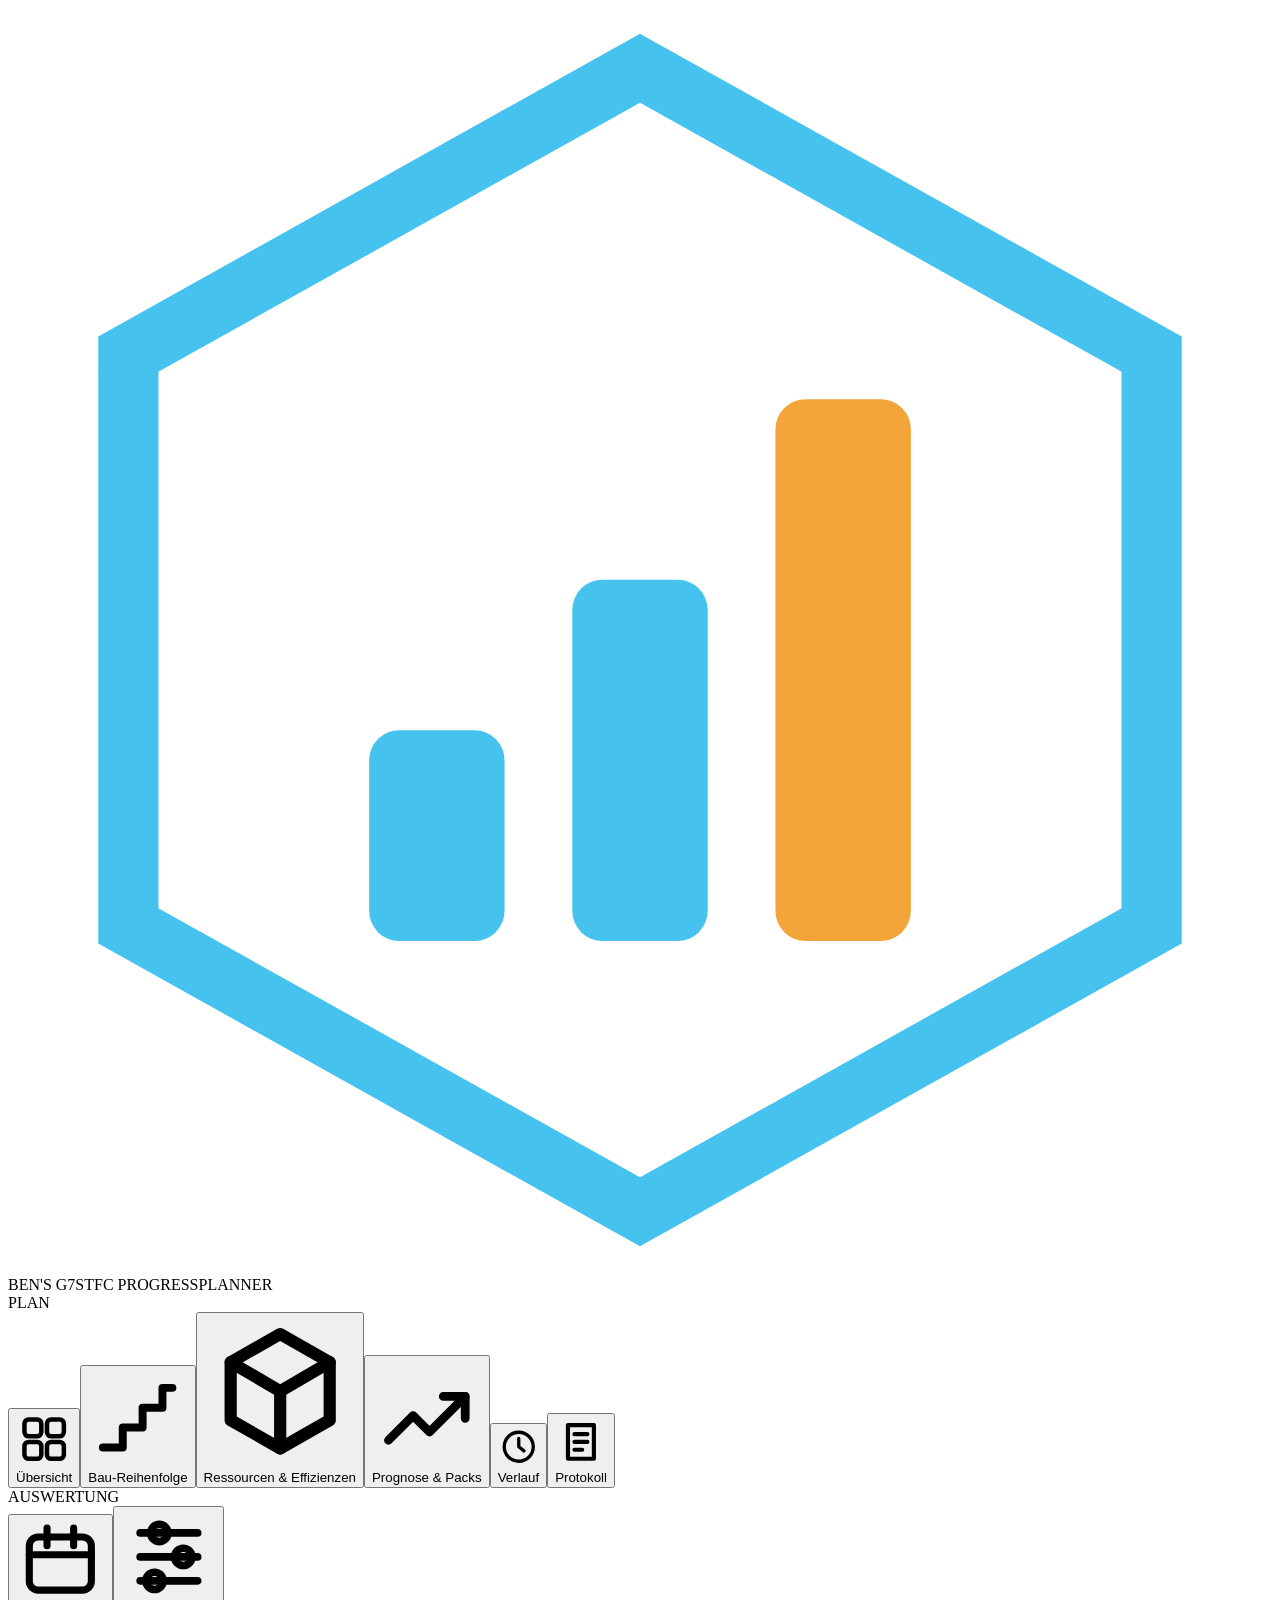
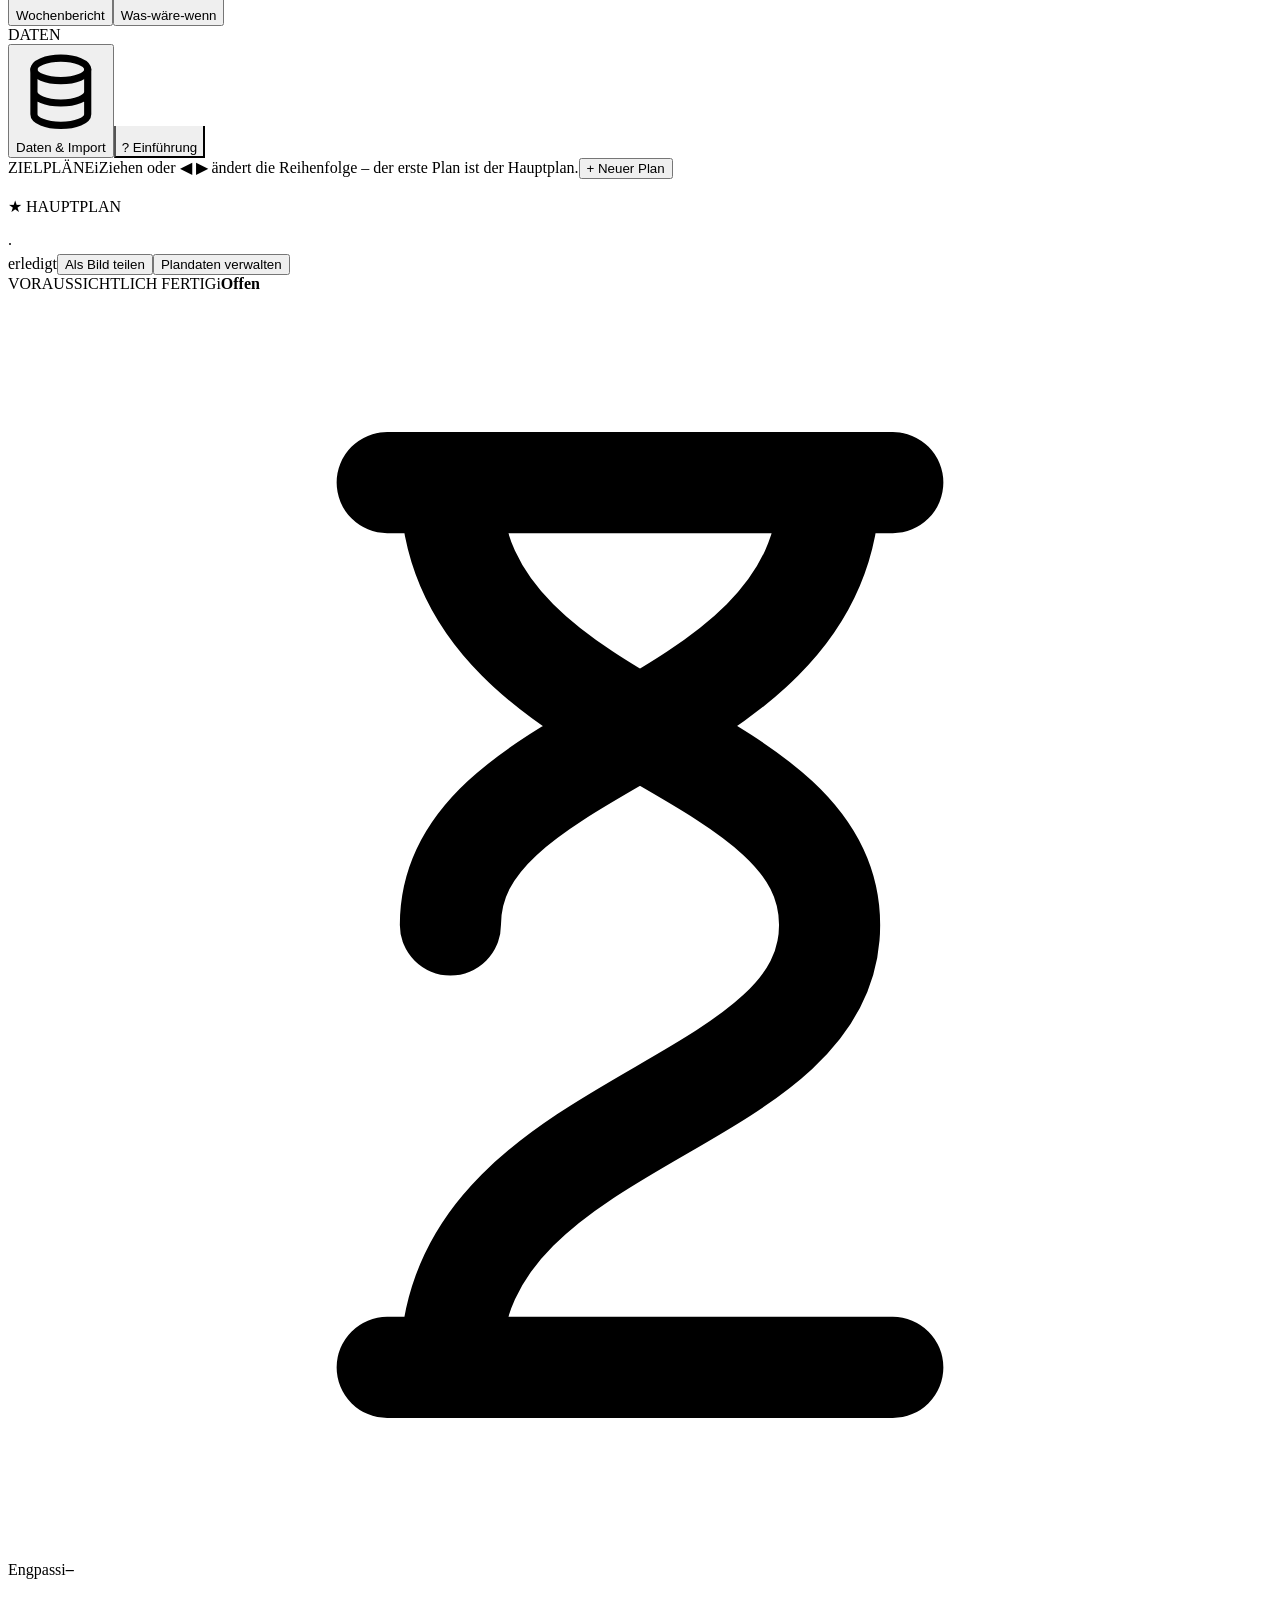
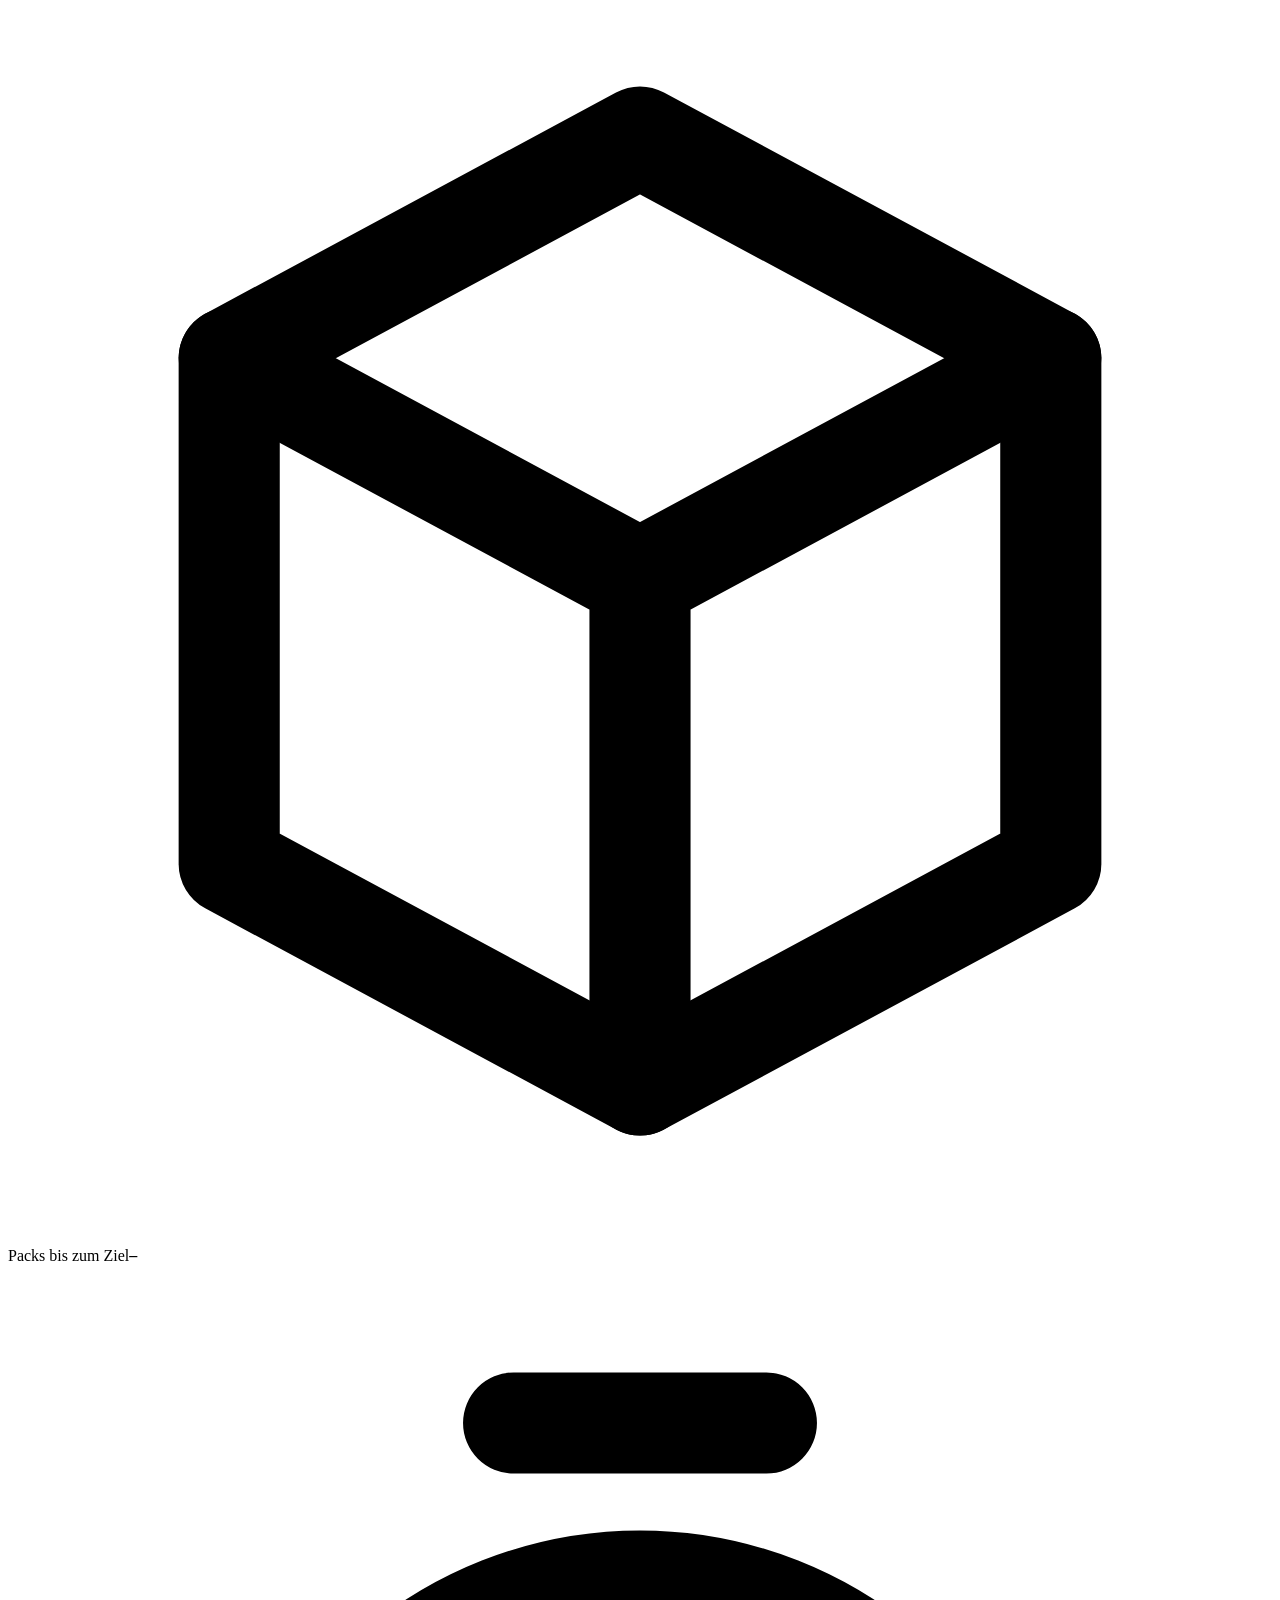
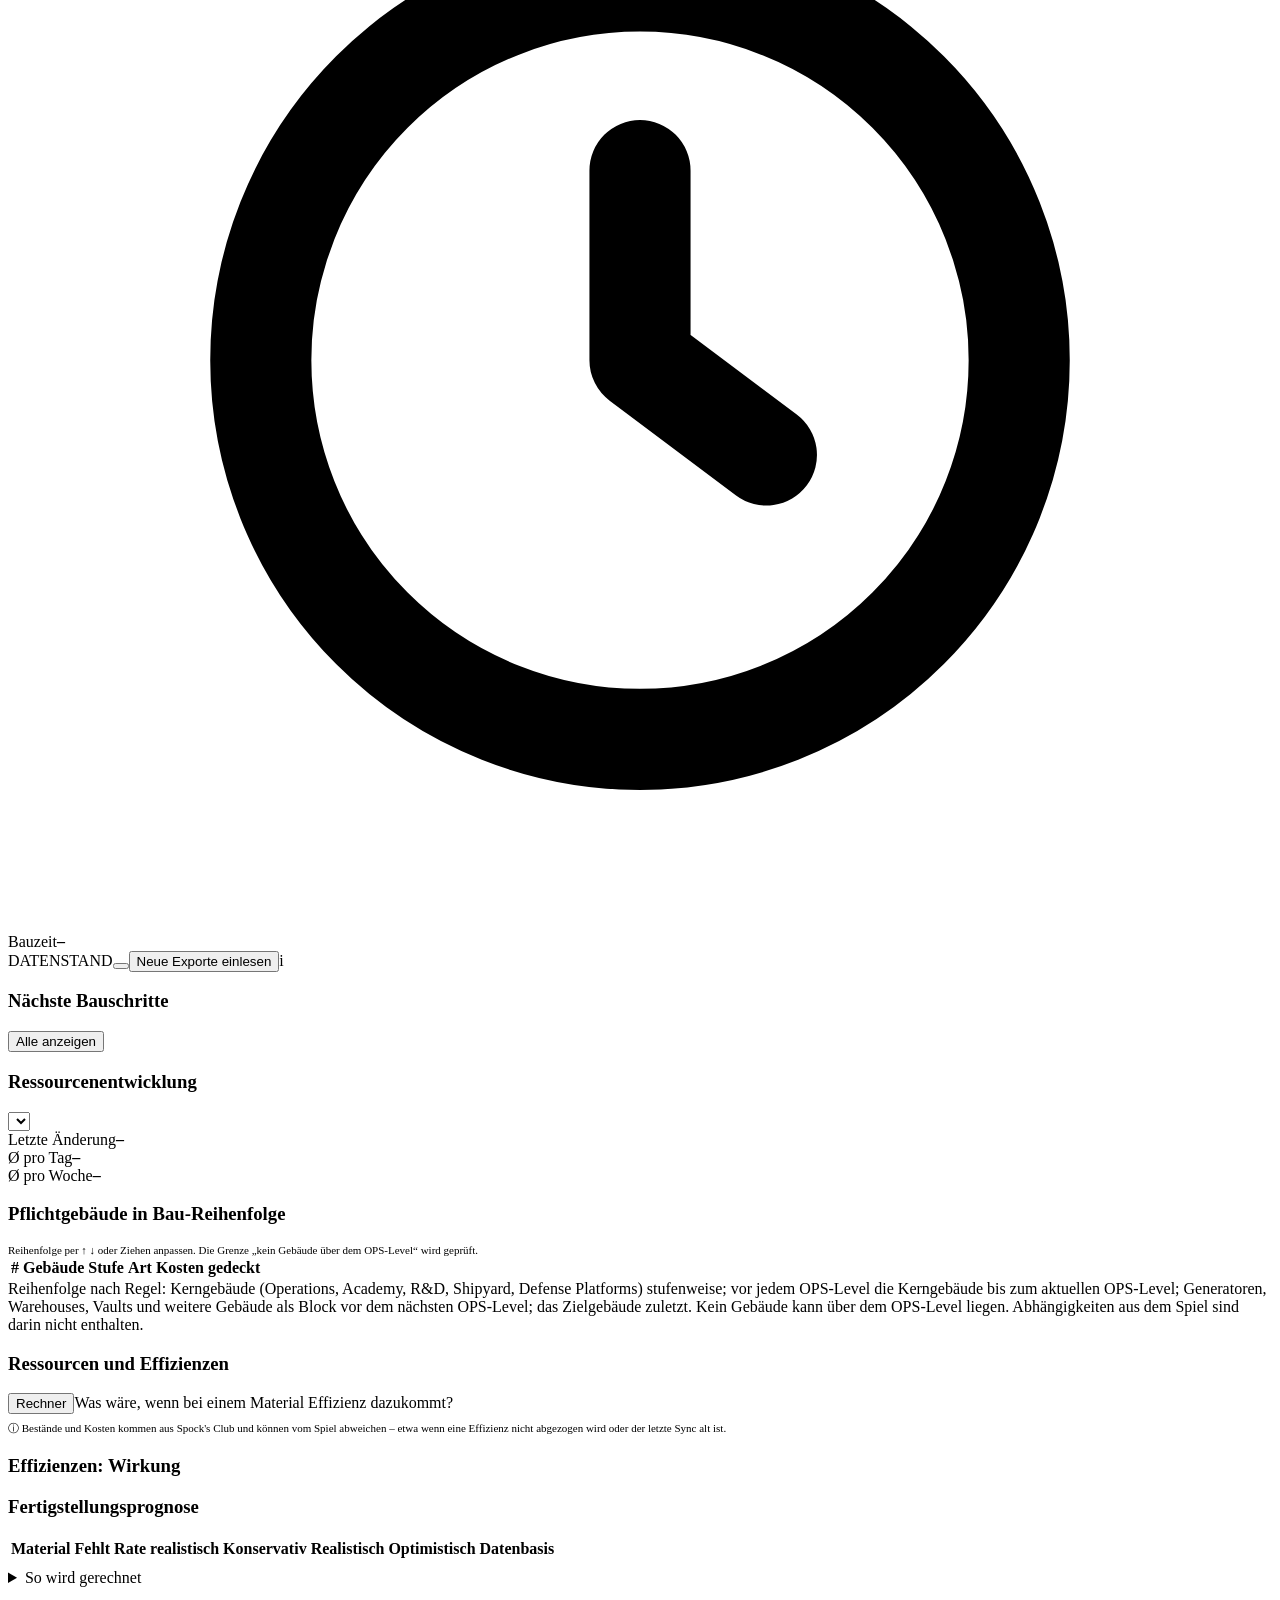
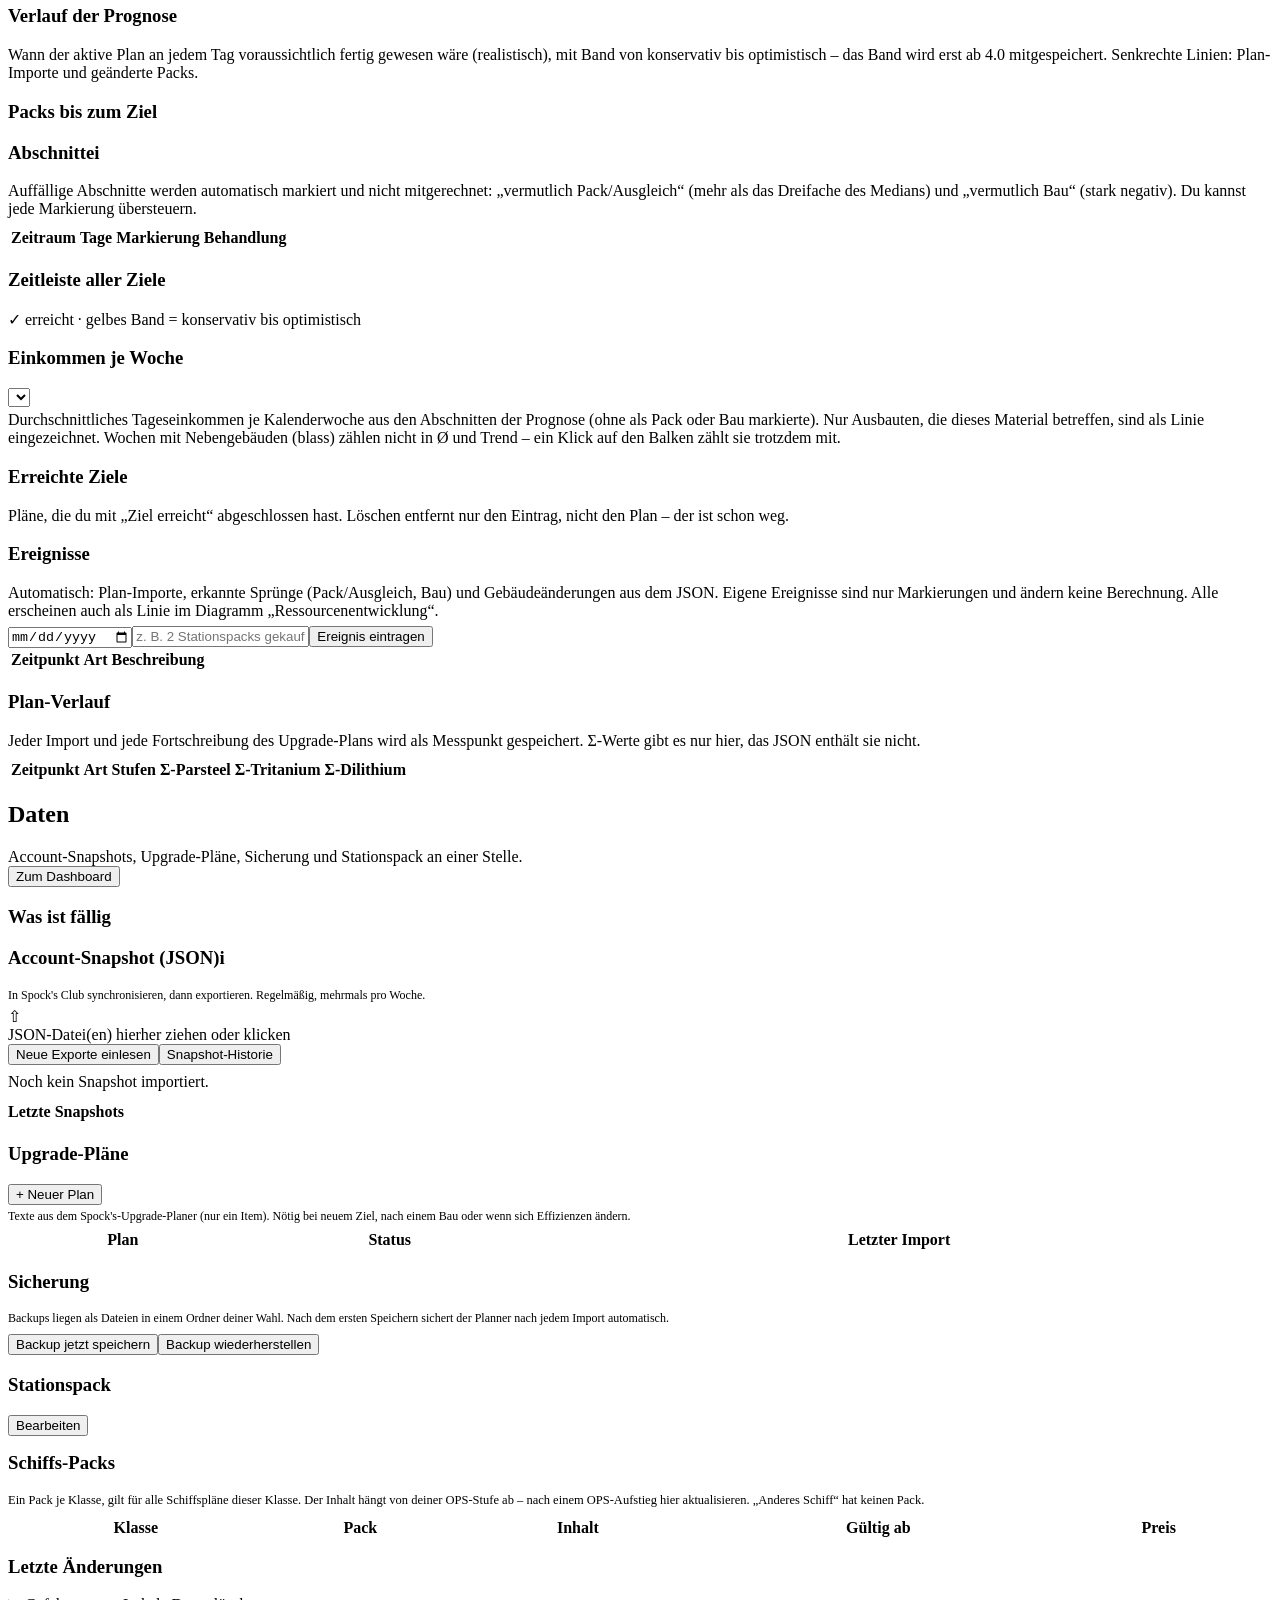
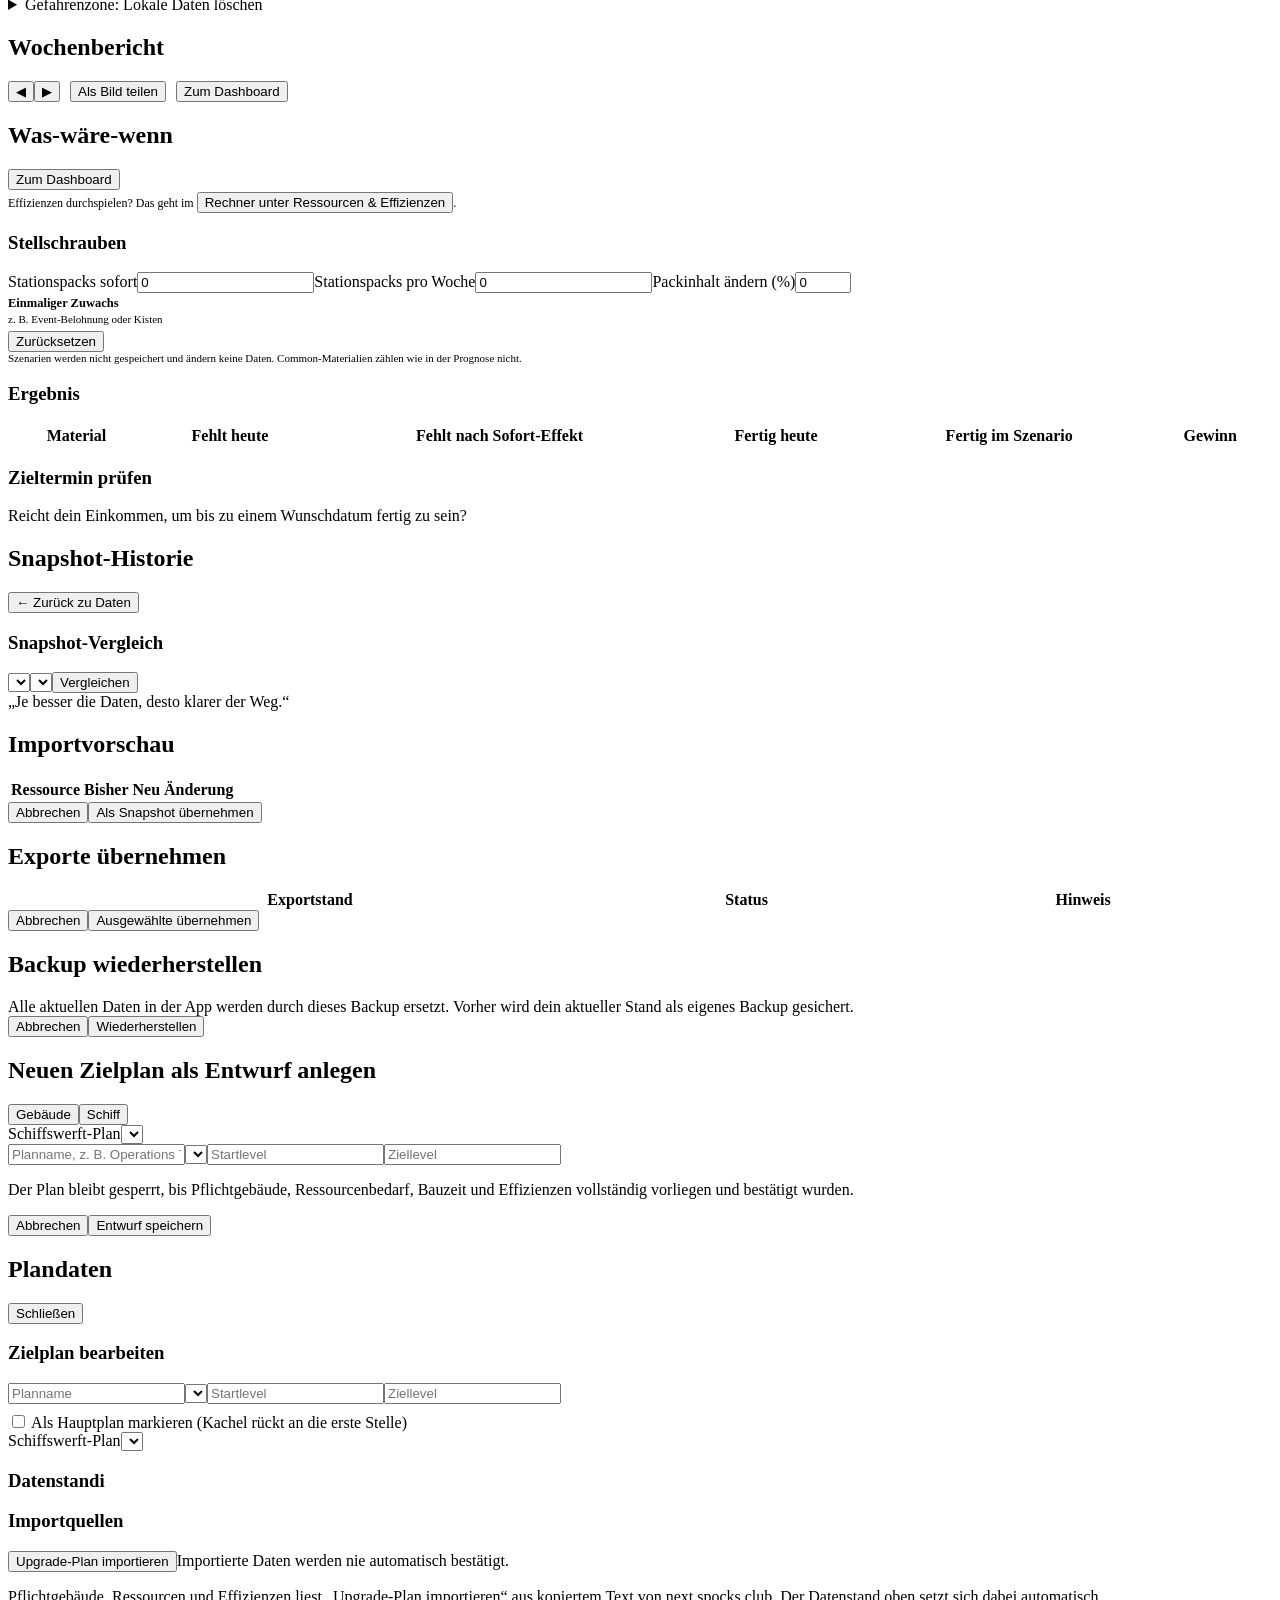
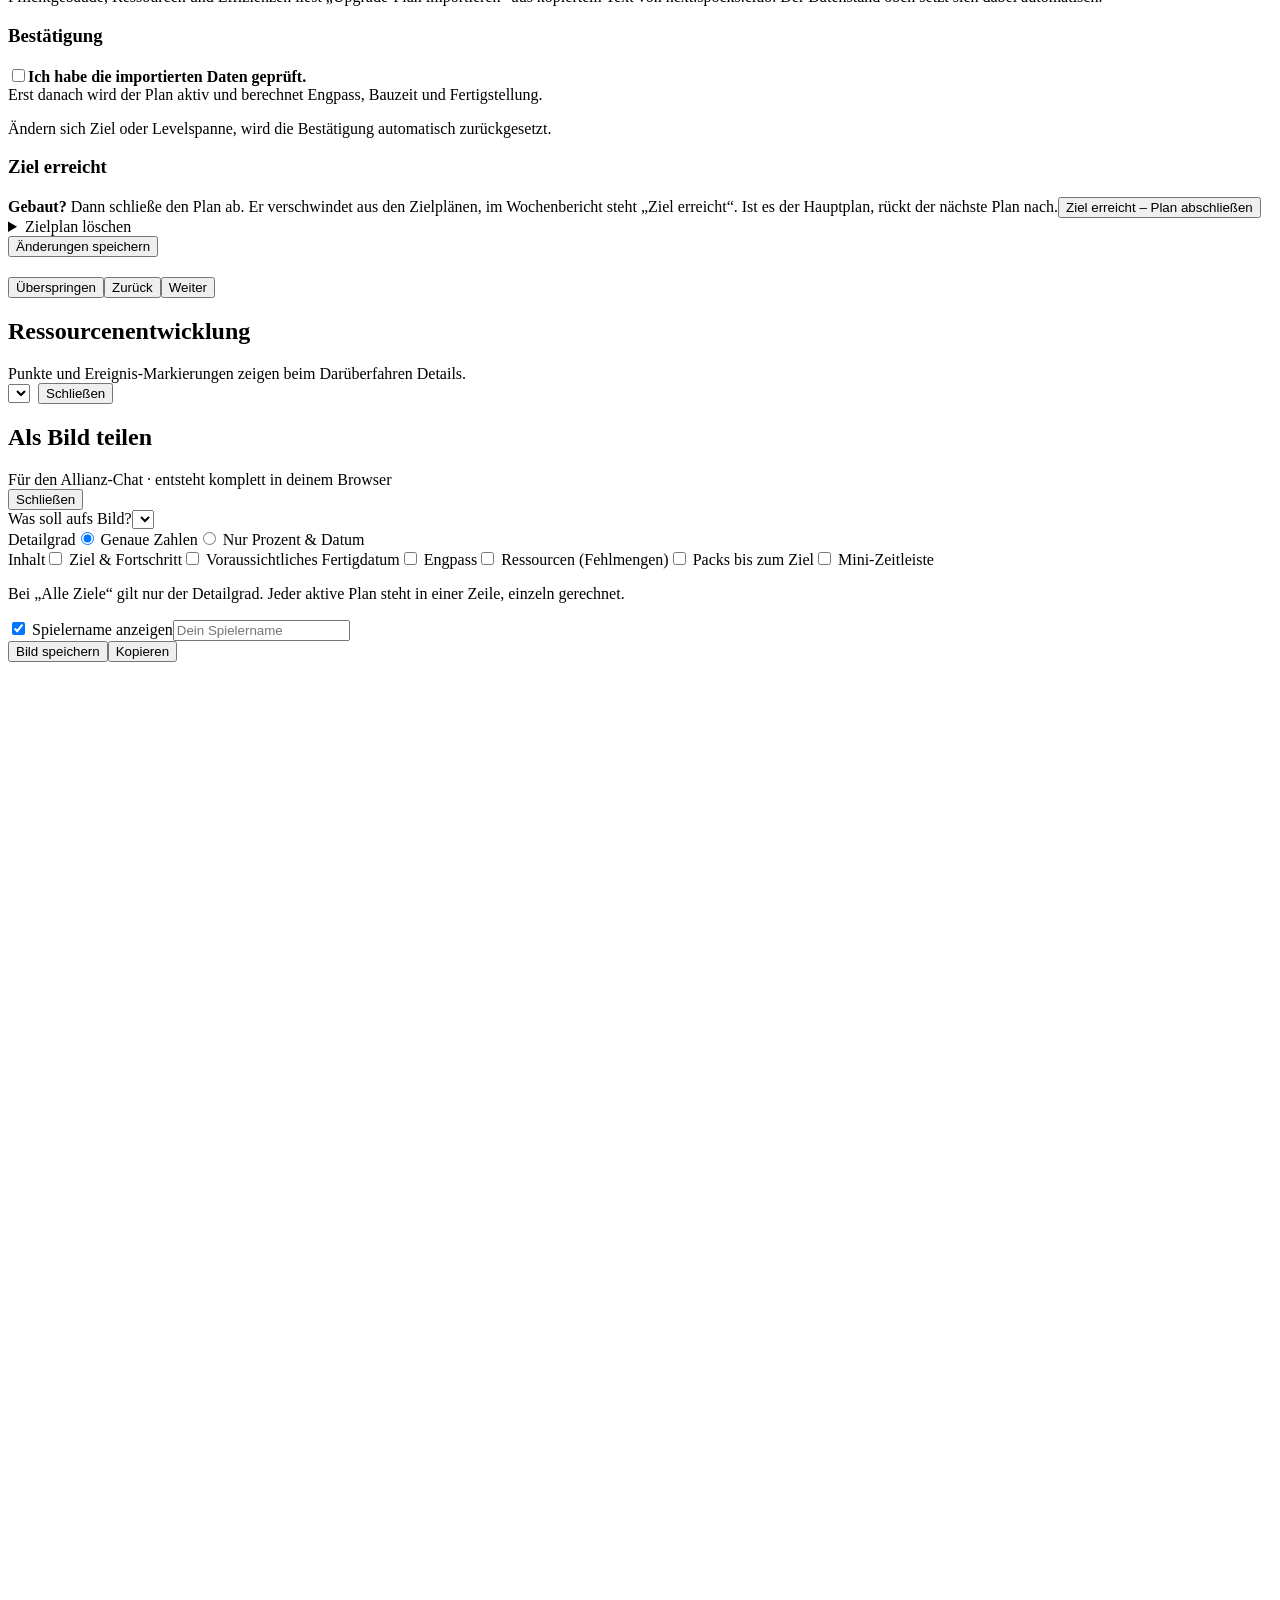
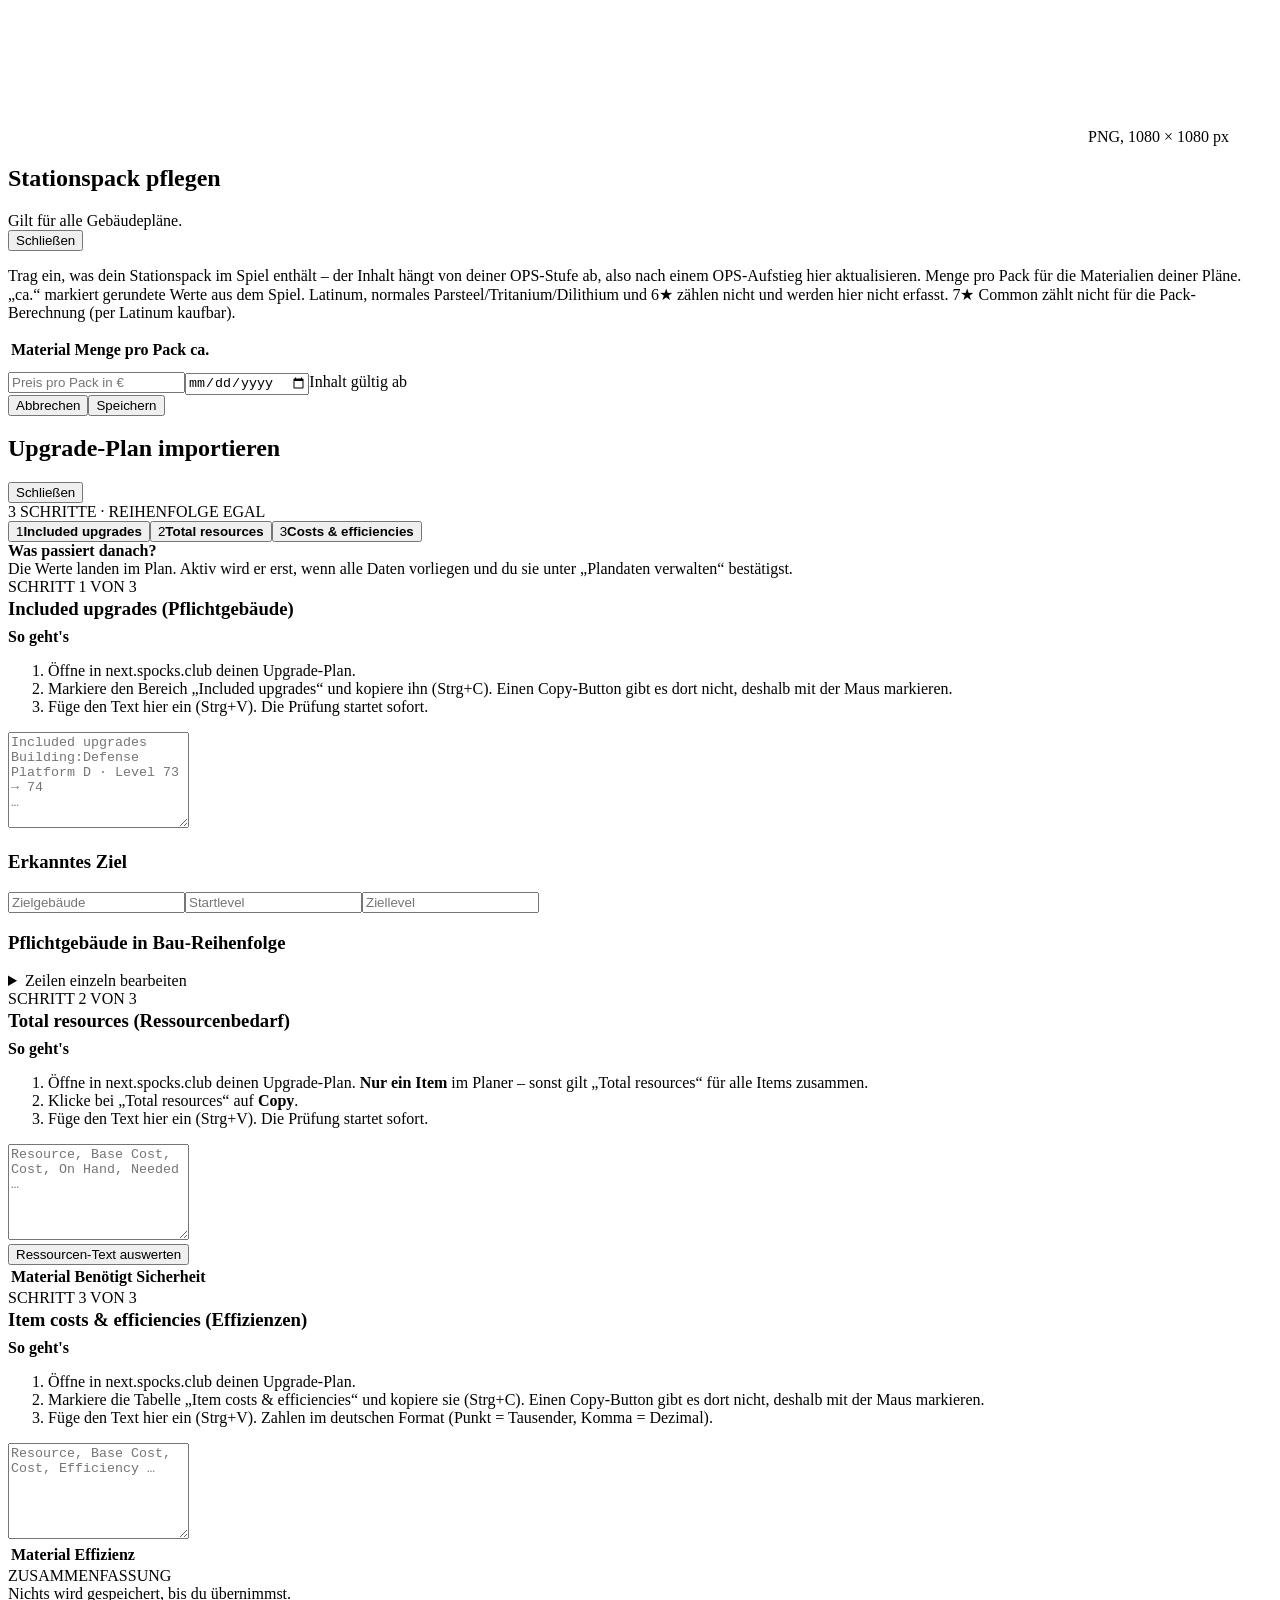
==== commit 65ee4beb: "5.1 (in Arbeit): Protokoll-Tab, Ziel-erreicht-Karte, Kosten gedeckt, Wochenbericht als Bild - Protok" ====
--- a/src/index.html
+++ b/src/index.html
@@ -26,7 +26,8 @@
         ><button id="navBld" data-tab="bld"><svg class="ico" viewBox="0 0 20 20" aria-hidden="true" fill="none" stroke="currentColor" stroke-width="1.6" stroke-linecap="round" stroke-linejoin="round"><path d="M3 16h4v-4h4V8h4V4h2"/></svg>Bau-Reihenfolge</button
         ><button id="navRes" data-tab="res"><svg class="ico" viewBox="0 0 20 20" aria-hidden="true" fill="none" stroke="currentColor" stroke-width="1.6" stroke-linecap="round" stroke-linejoin="round"><path d="M10 2.5l6.5 3.7v7.6L10 17.5l-6.5-3.7V6.2z"/><path d="M3.5 6.2L10 10l6.5-3.8M10 10v7.5"/></svg>Ressourcen &amp; Effizienzen</button
         ><button id="navFc" data-tab="fc"><svg class="ico" viewBox="0 0 20 20" aria-hidden="true" fill="none" stroke="currentColor" stroke-width="1.6" stroke-linecap="round" stroke-linejoin="round"><path d="M3 15l4.5-4.5 3 3L17 7"/><path d="M13 7h4v4"/></svg>Prognose &amp; Packs</button
-        ><button id="navHist" data-tab="hist"><svg class="ico" viewBox="0 0 20 20" aria-hidden="true" fill="none" stroke="currentColor" stroke-width="1.6" stroke-linecap="round" stroke-linejoin="round"><circle cx="10" cy="10" r="7"/><path d="M10 6v4l2.5 2"/></svg>Verlauf</button><div class="navGrp">AUSWERTUNG</div
+        ><button id="navHist" data-tab="hist"><svg class="ico" viewBox="0 0 20 20" aria-hidden="true" fill="none" stroke="currentColor" stroke-width="1.6" stroke-linecap="round" stroke-linejoin="round"><circle cx="10" cy="10" r="7"/><path d="M10 6v4l2.5 2"/></svg>Verlauf</button
+        ><button id="navLog" data-tab="log"><svg class="ico" viewBox="0 0 20 20" aria-hidden="true" fill="none" stroke="currentColor" stroke-width="1.6" stroke-linecap="round" stroke-linejoin="round"><path d="M5 3.5h10v13H5z"/><path d="M7.5 7h5M7.5 10h5M7.5 13h3"/></svg>Protokoll</button><div class="navGrp">AUSWERTUNG</div
         ><button id="nwk"><svg class="ico" viewBox="0 0 20 20" aria-hidden="true" fill="none" stroke="currentColor" stroke-width="1.6" stroke-linecap="round" stroke-linejoin="round"><rect x="3" y="4.5" width="14" height="12" rx="2"/><path d="M3 8.5h14M7 2.5v4M13 2.5v4"/></svg>Wochenbericht</button><button id="nw"><svg class="ico" viewBox="0 0 20 20" aria-hidden="true" fill="none" stroke="currentColor" stroke-width="1.6" stroke-linecap="round" stroke-linejoin="round"><path d="M4 5h12M4 10h12M4 15h12"/><circle cx="8" cy="5" r="1.8" class="icoFill"/><circle cx="13" cy="10" r="1.8" class="icoFill"/><circle cx="7" cy="15" r="1.8" class="icoFill"/></svg>Was-wäre-wenn</button><div class="navGrp">DATEN</div
         ><button id="ni"
           ><svg class="ico" viewBox="0 0 20 20" aria-hidden="true" fill="none" stroke="currentColor" stroke-width="1.6" stroke-linecap="round" stroke-linejoin="round"><ellipse cx="10" cy="5" rx="6" ry="2.5"/><path d="M4 5v10c0 1.4 2.7 2.5 6 2.5s6-1.1 6-2.5V5M4 10c0 1.4 2.7 2.5 6 2.5s6-1.1 6-2.5"/></svg><span>Daten &amp; Import</span><i id="navDataDot" class="navDot" title="Backup fällig"></i></button
@@ -130,7 +131,7 @@
                   ><div id="seqMsg" class="red"></div
                   ><table class="seqTable"
                     ><thead
-                      ><tr><th>#</th><th>Gebäude</th><th>Stufe</th><th>Art</th><th></th></tr></thead
+                      ><tr><th>#</th><th>Gebäude</th><th>Stufe</th><th>Art</th><th title="Schätzung aus dem aktuellen Bestand">Kosten gedeckt</th><th></th></tr></thead
                     ><tbody id="seqRows"></tbody></table
                   ><div class="muted seqNote"
                     >Reihenfolge nach Regel: Kerngebäude (Operations, Academy, R&amp;D, Shipyard, Defense Platforms)
@@ -211,6 +212,8 @@
                     >Pläne, die du mit „Ziel erreicht“ abgeschlossen hast. Löschen entfernt nur den Eintrag, nicht den
                     Plan – der ist schon weg.</p
                   ><div id="goalList"></div></section
+                ></div
+                ><div id="pane-log" class="tabPane"
                 ><section class="panel" id="eventPanel" style="margin-bottom: 12px"
                   ><div class="chartHead"><h3>Ereignisse</h3><span id="evCount" class="muted"></span></div
                   ><p class="muted" style="margin: 4px 0 6px"
@@ -327,6 +330,7 @@
             ><div><h1>Wochenbericht</h1><div id="wkPlan" class="muted"></div></div
             ><div class="wkNav"
               ><button id="wkPrev" class="btn">◀</button><b id="wkLabel"></b><button id="wkNext" class="btn">▶</button
+              ><button id="wkShare" class="btn" style="margin-left: 10px" title="Wochenbericht als Bild für den Allianz-Chat">Als Bild teilen</button
               ><button id="wkBack" class="btn primary" style="margin-left: 10px">Zum Dashboard</button></div
             ></div
           ><div id="wkBody"></div></section
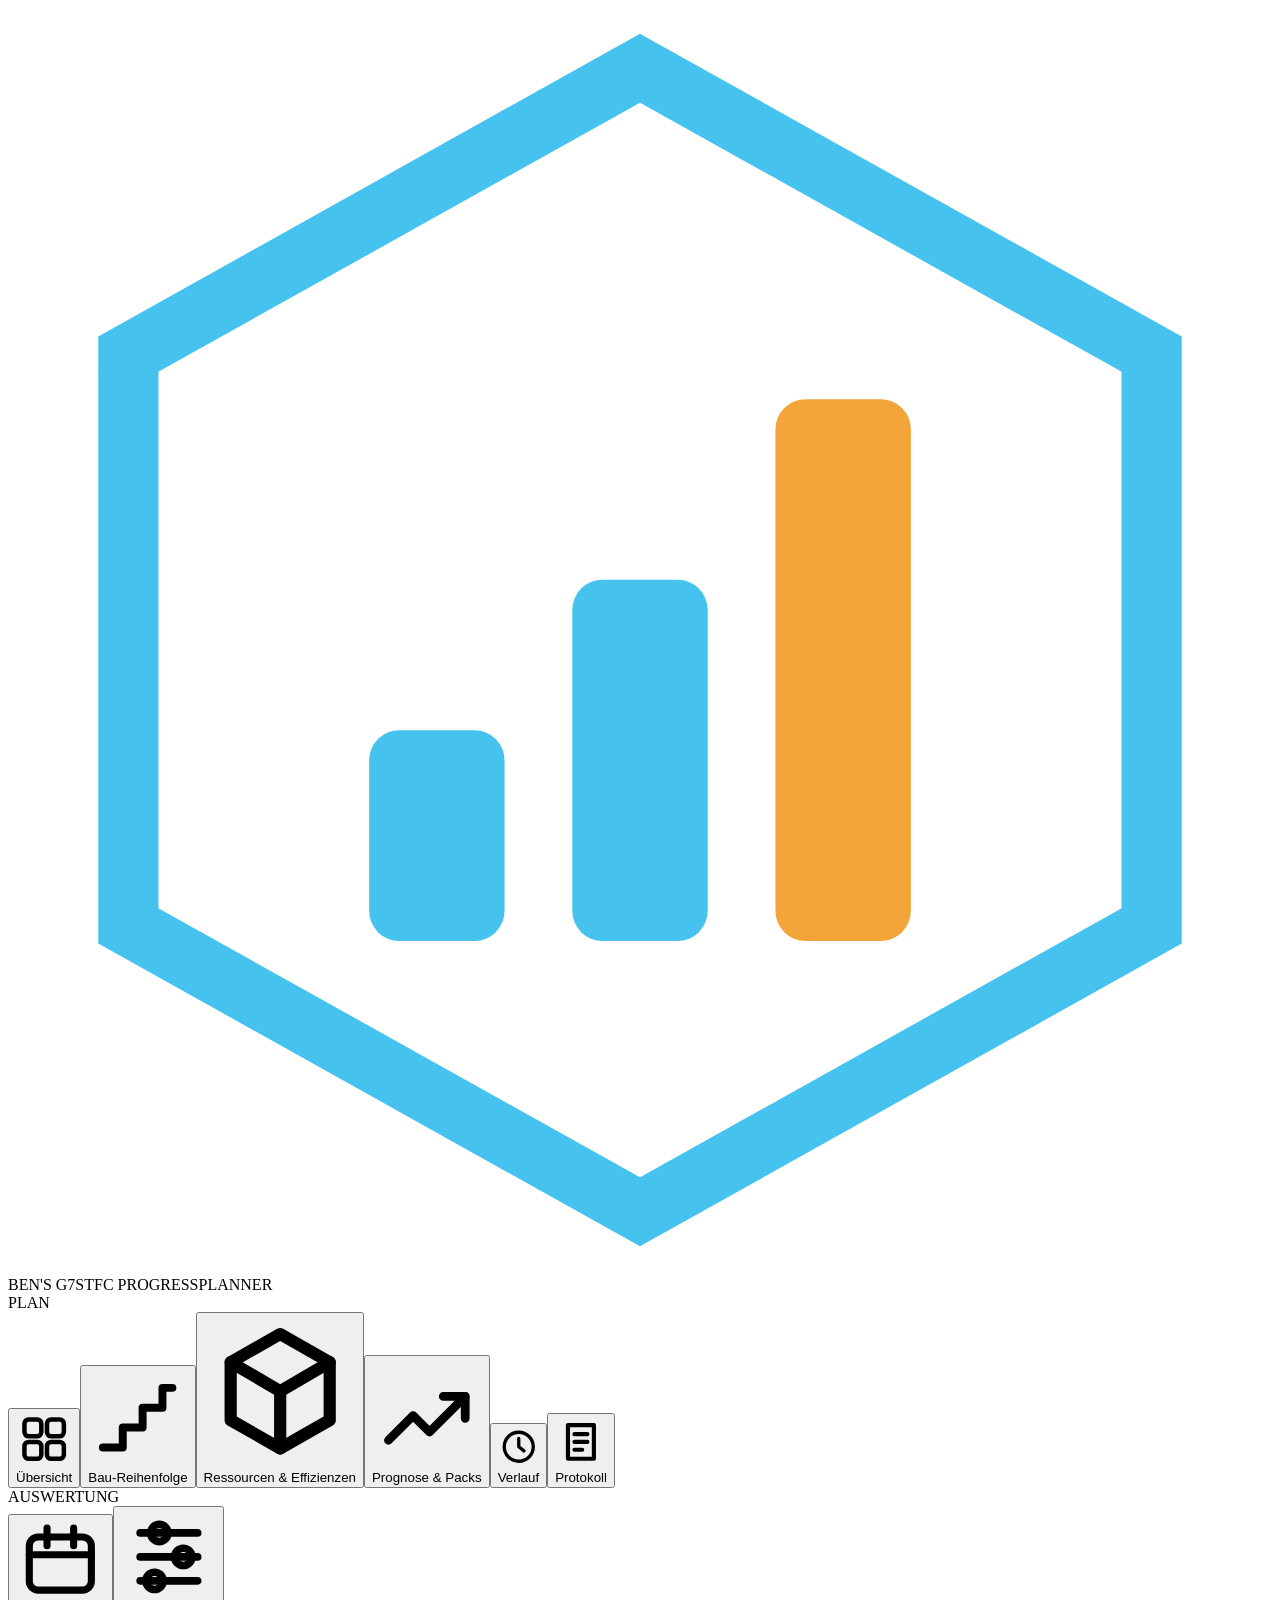
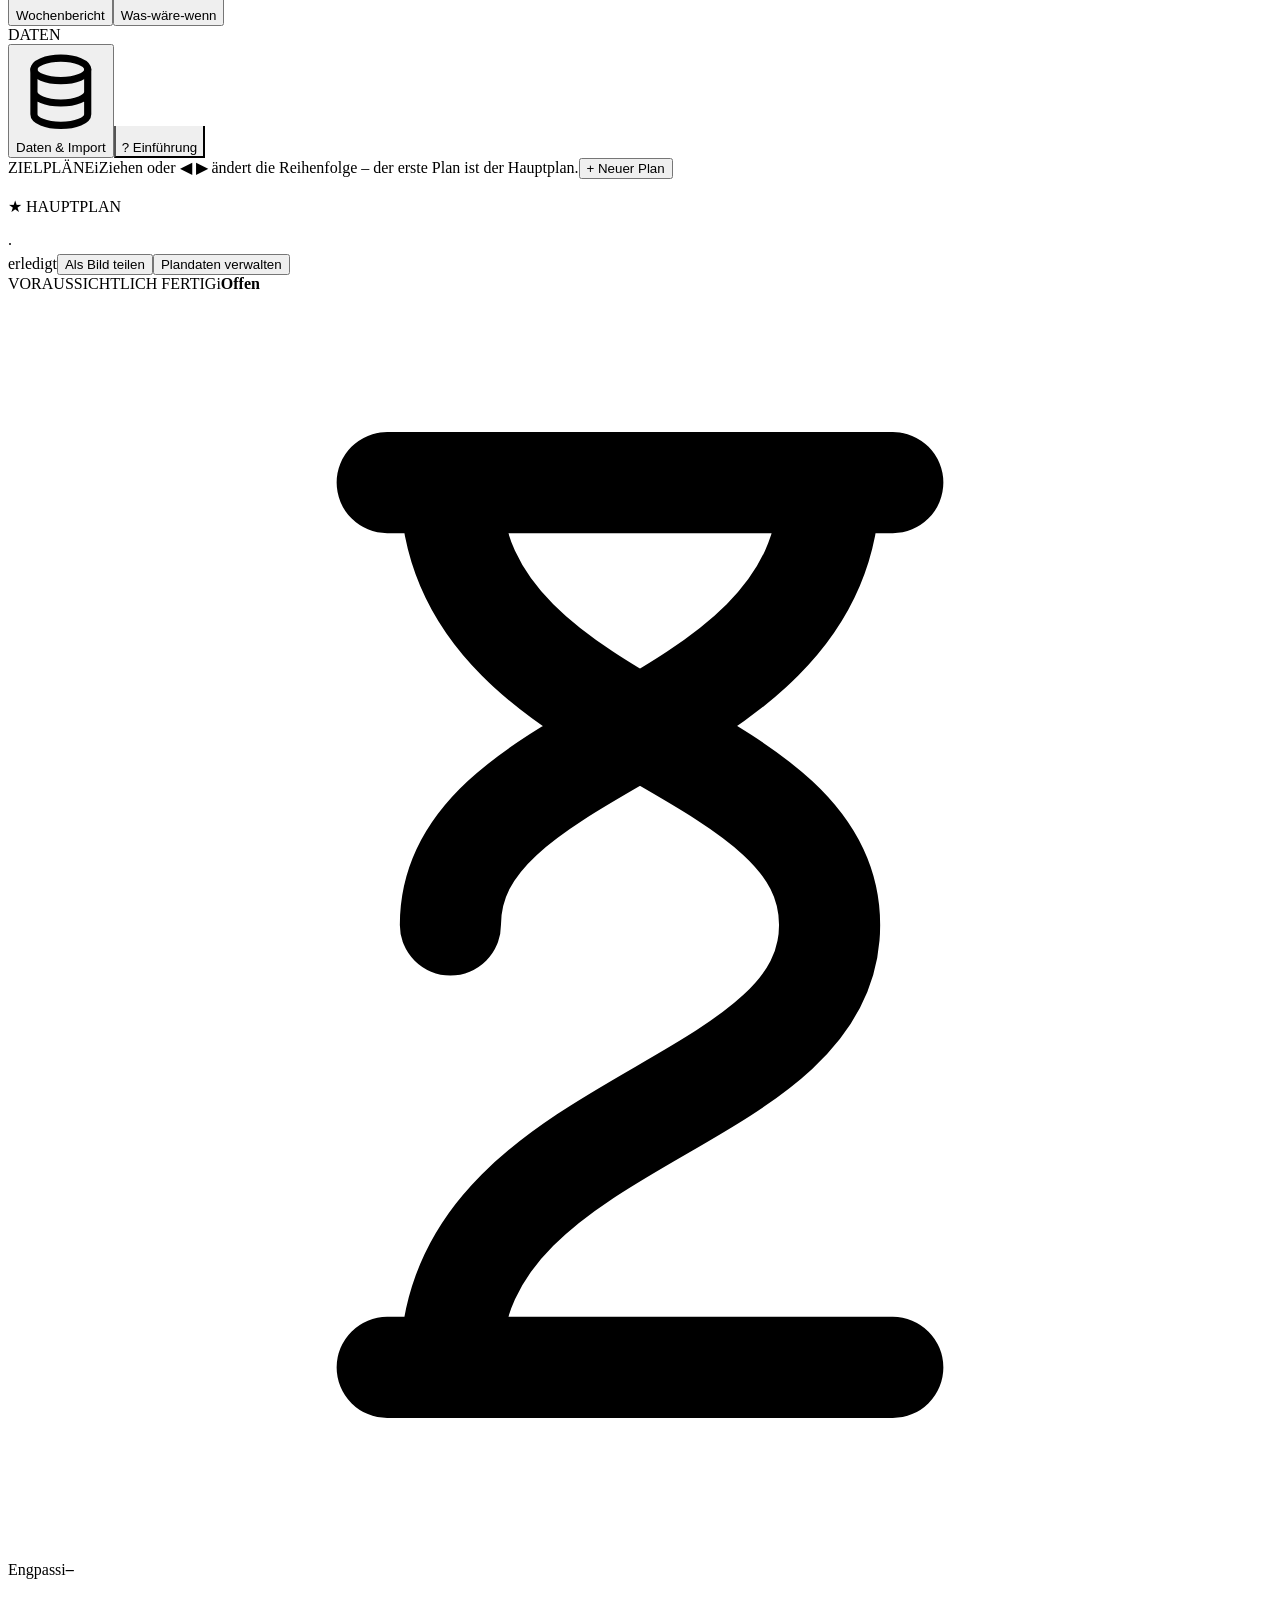
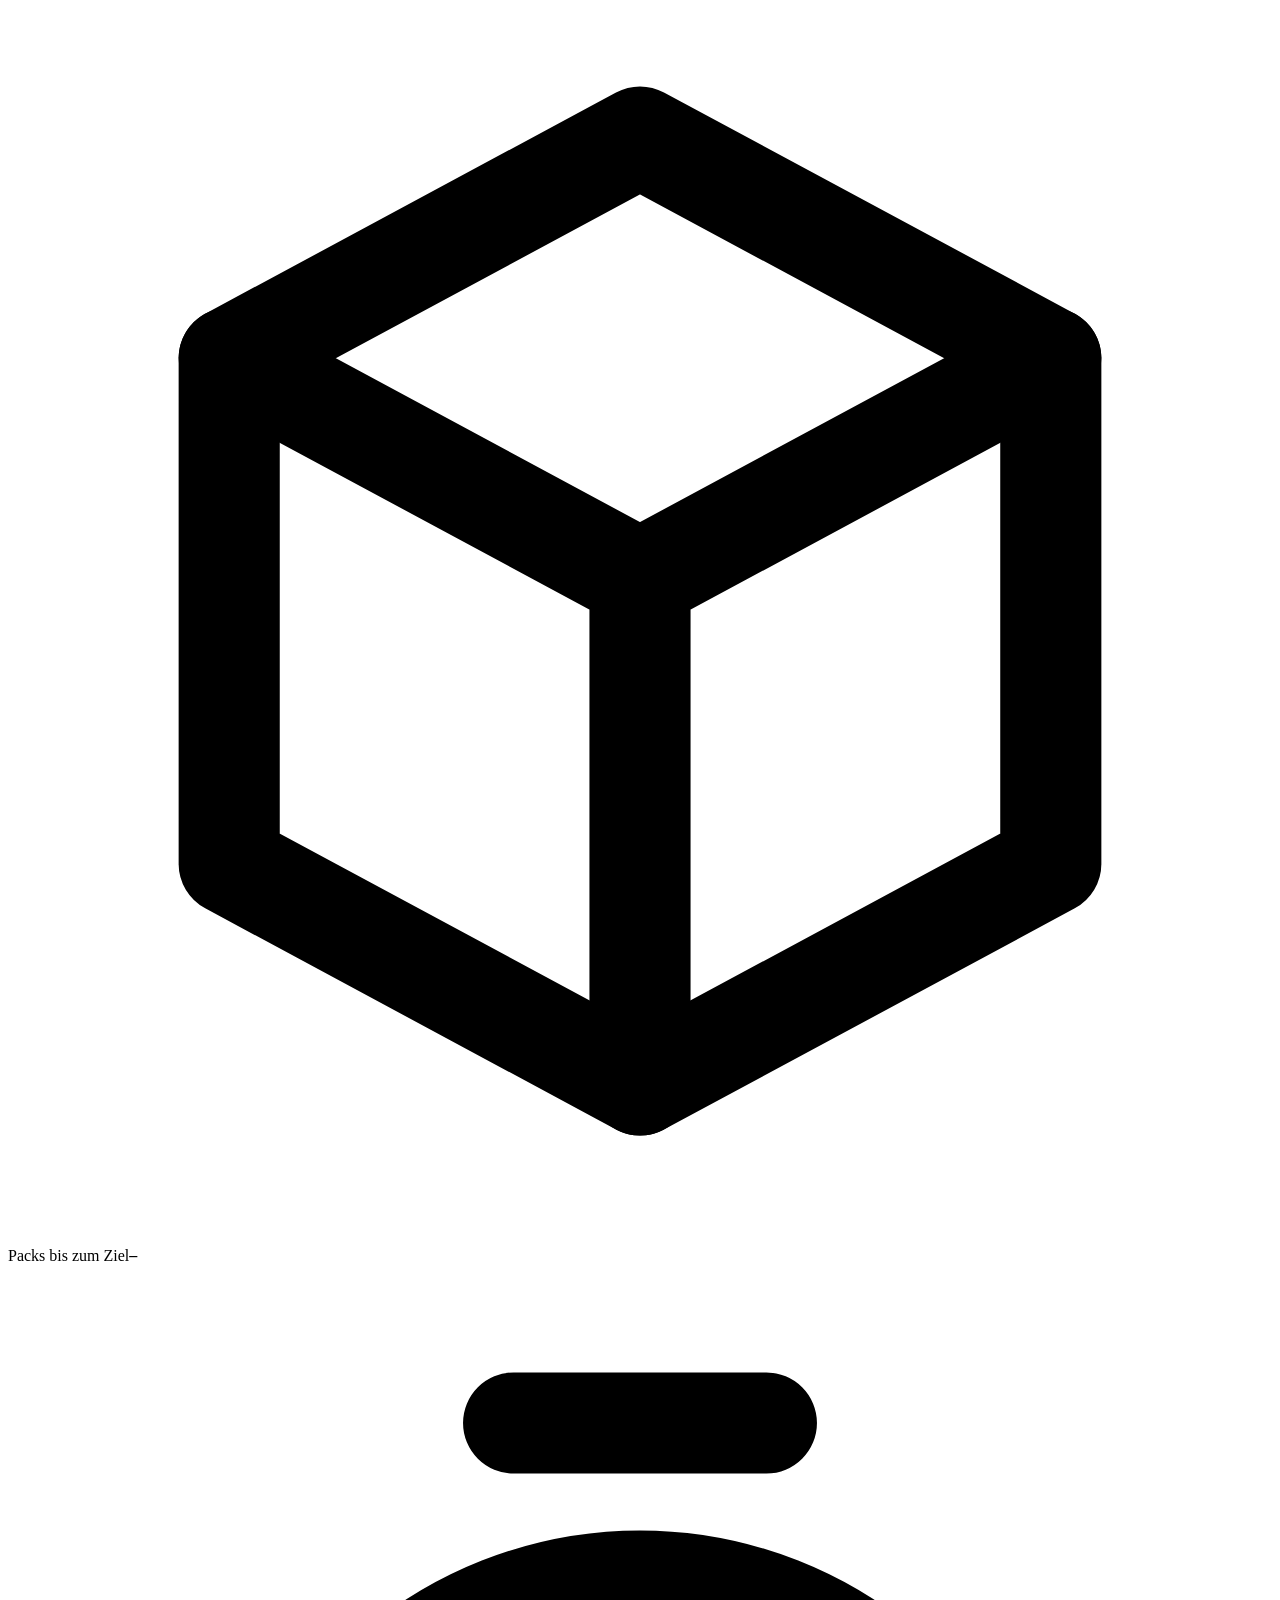
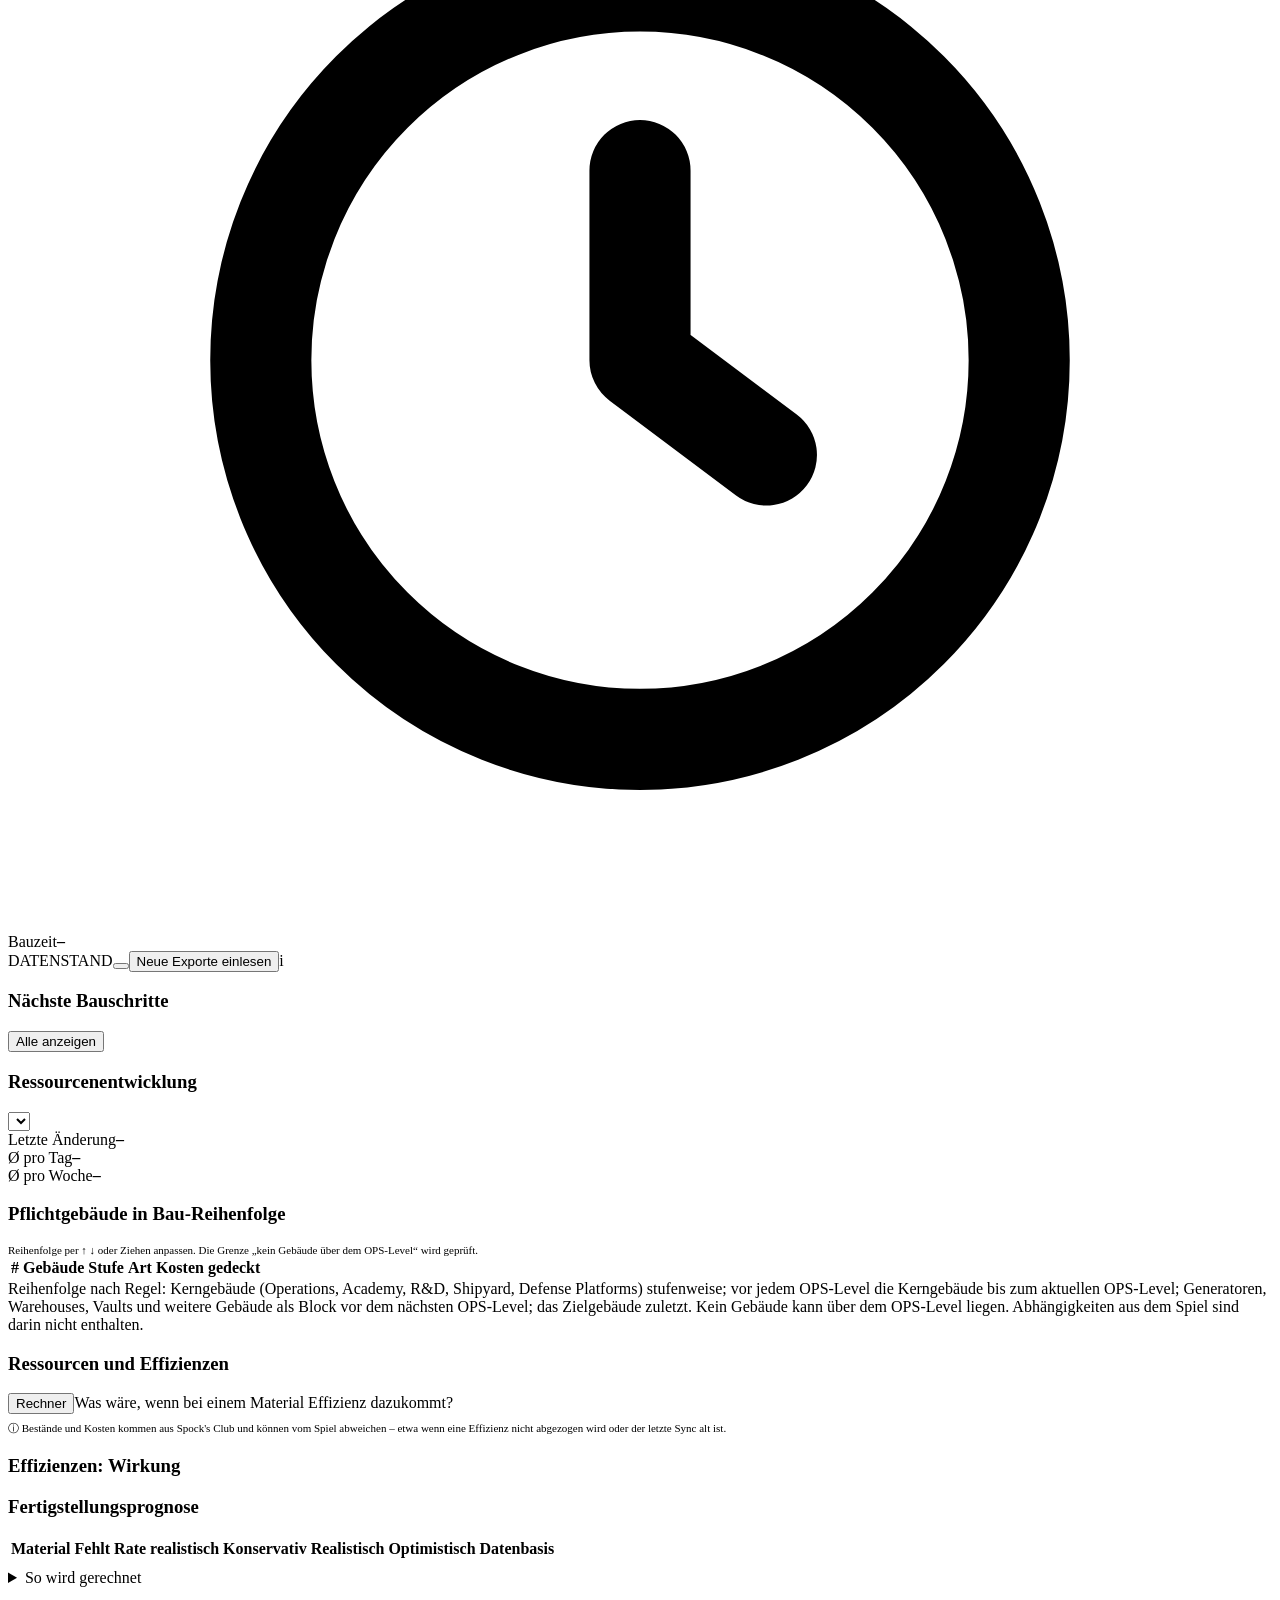
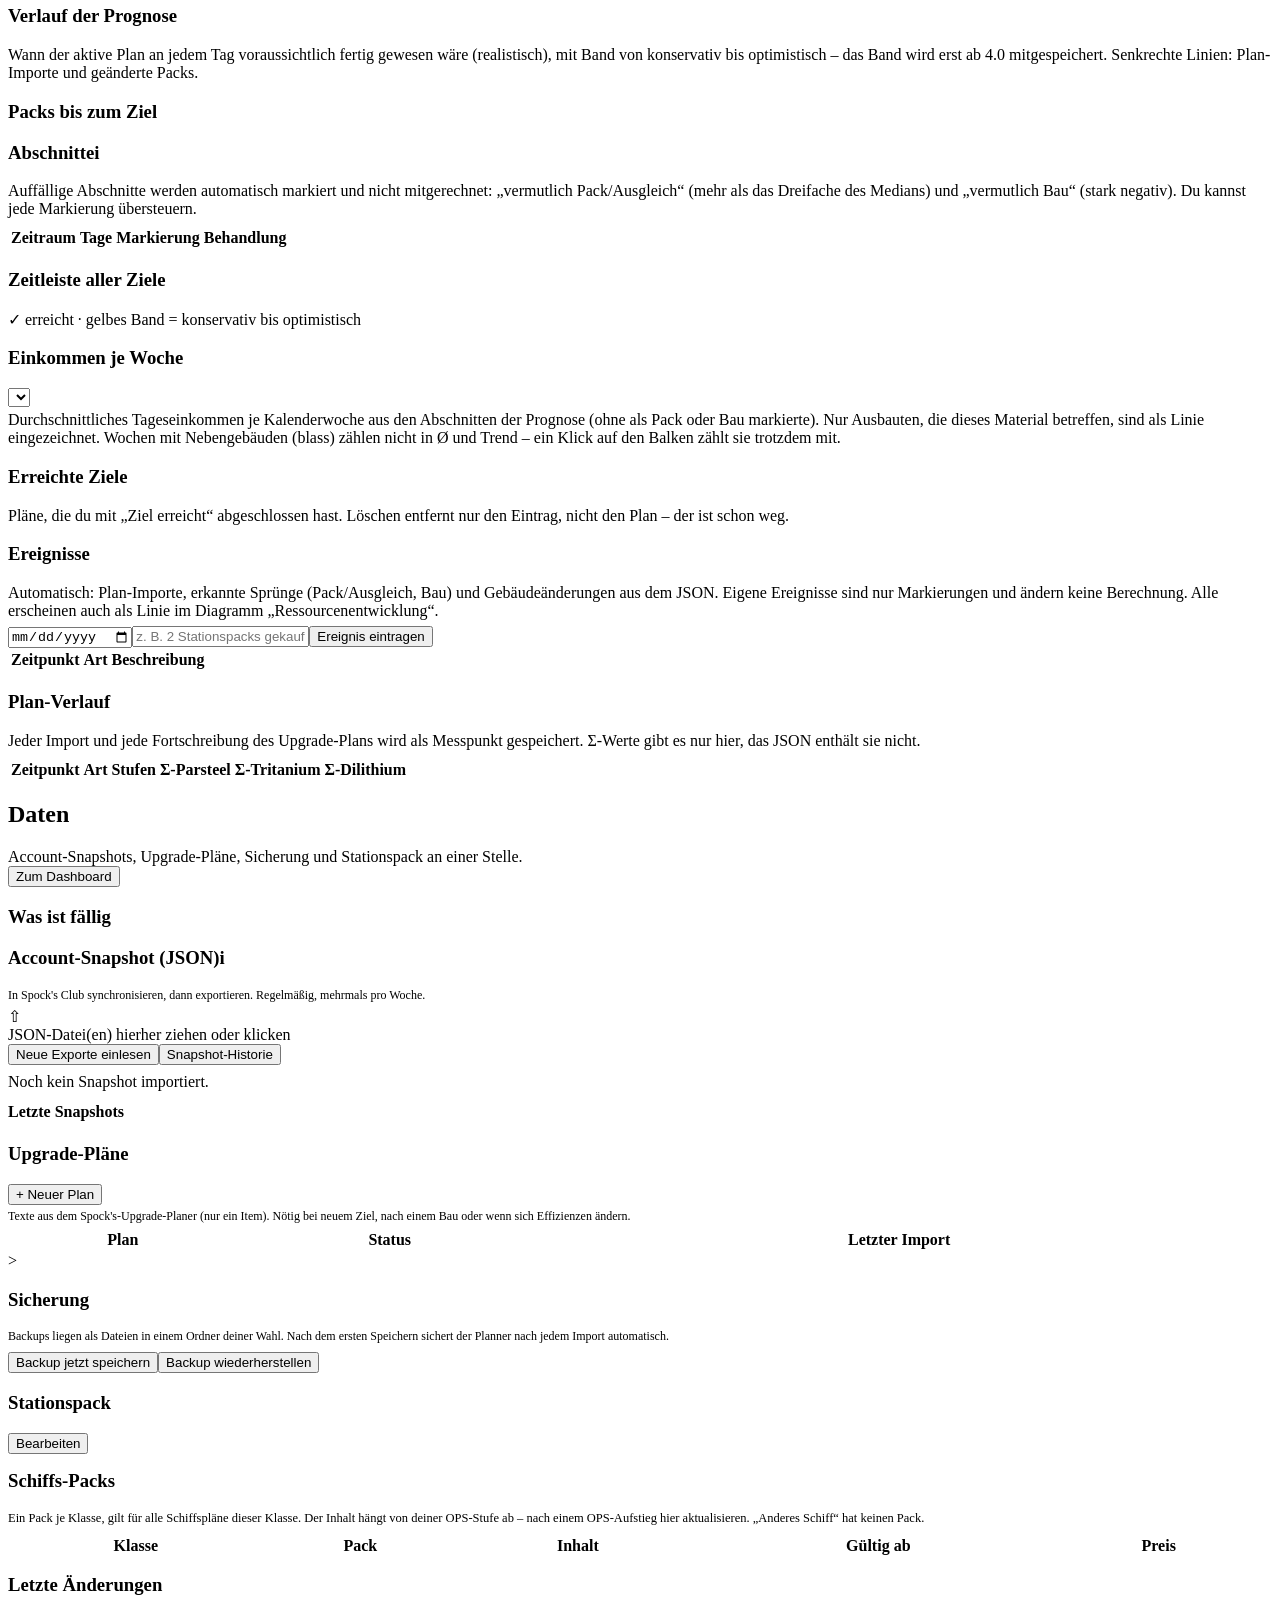
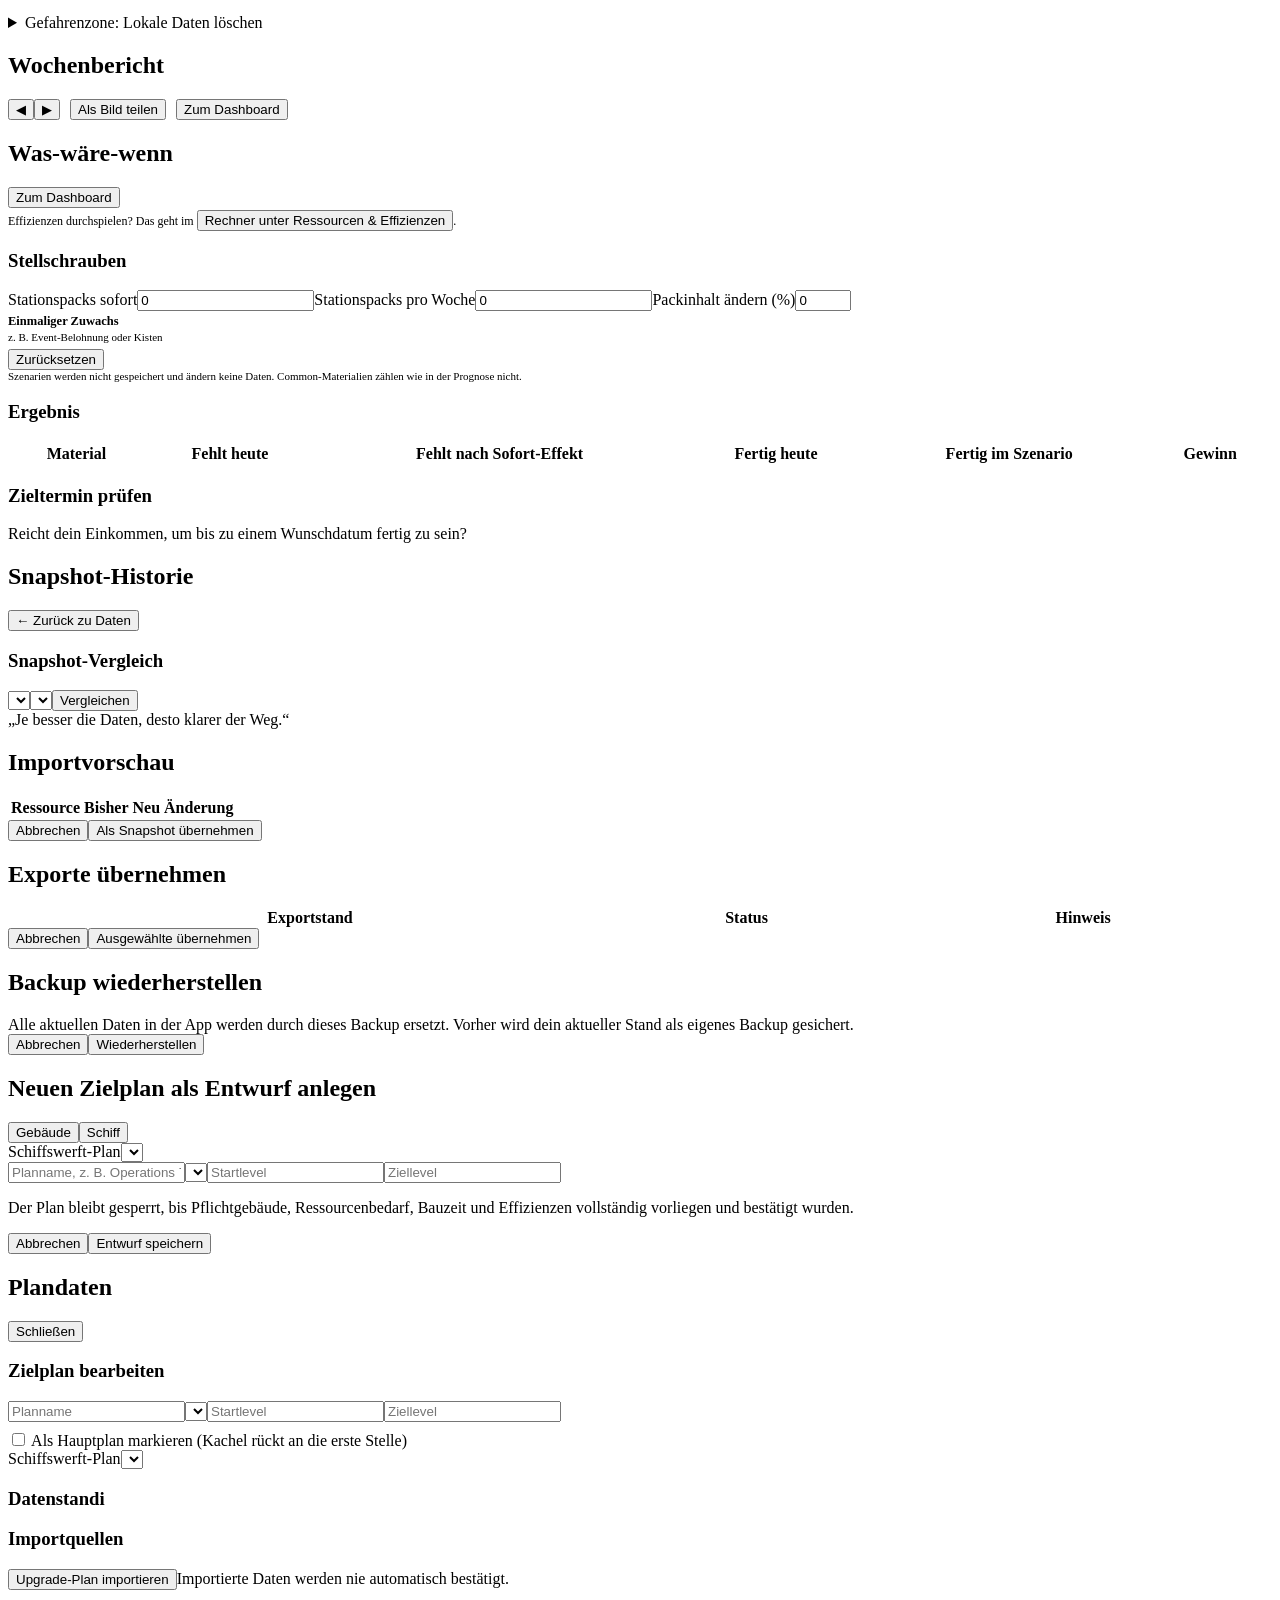
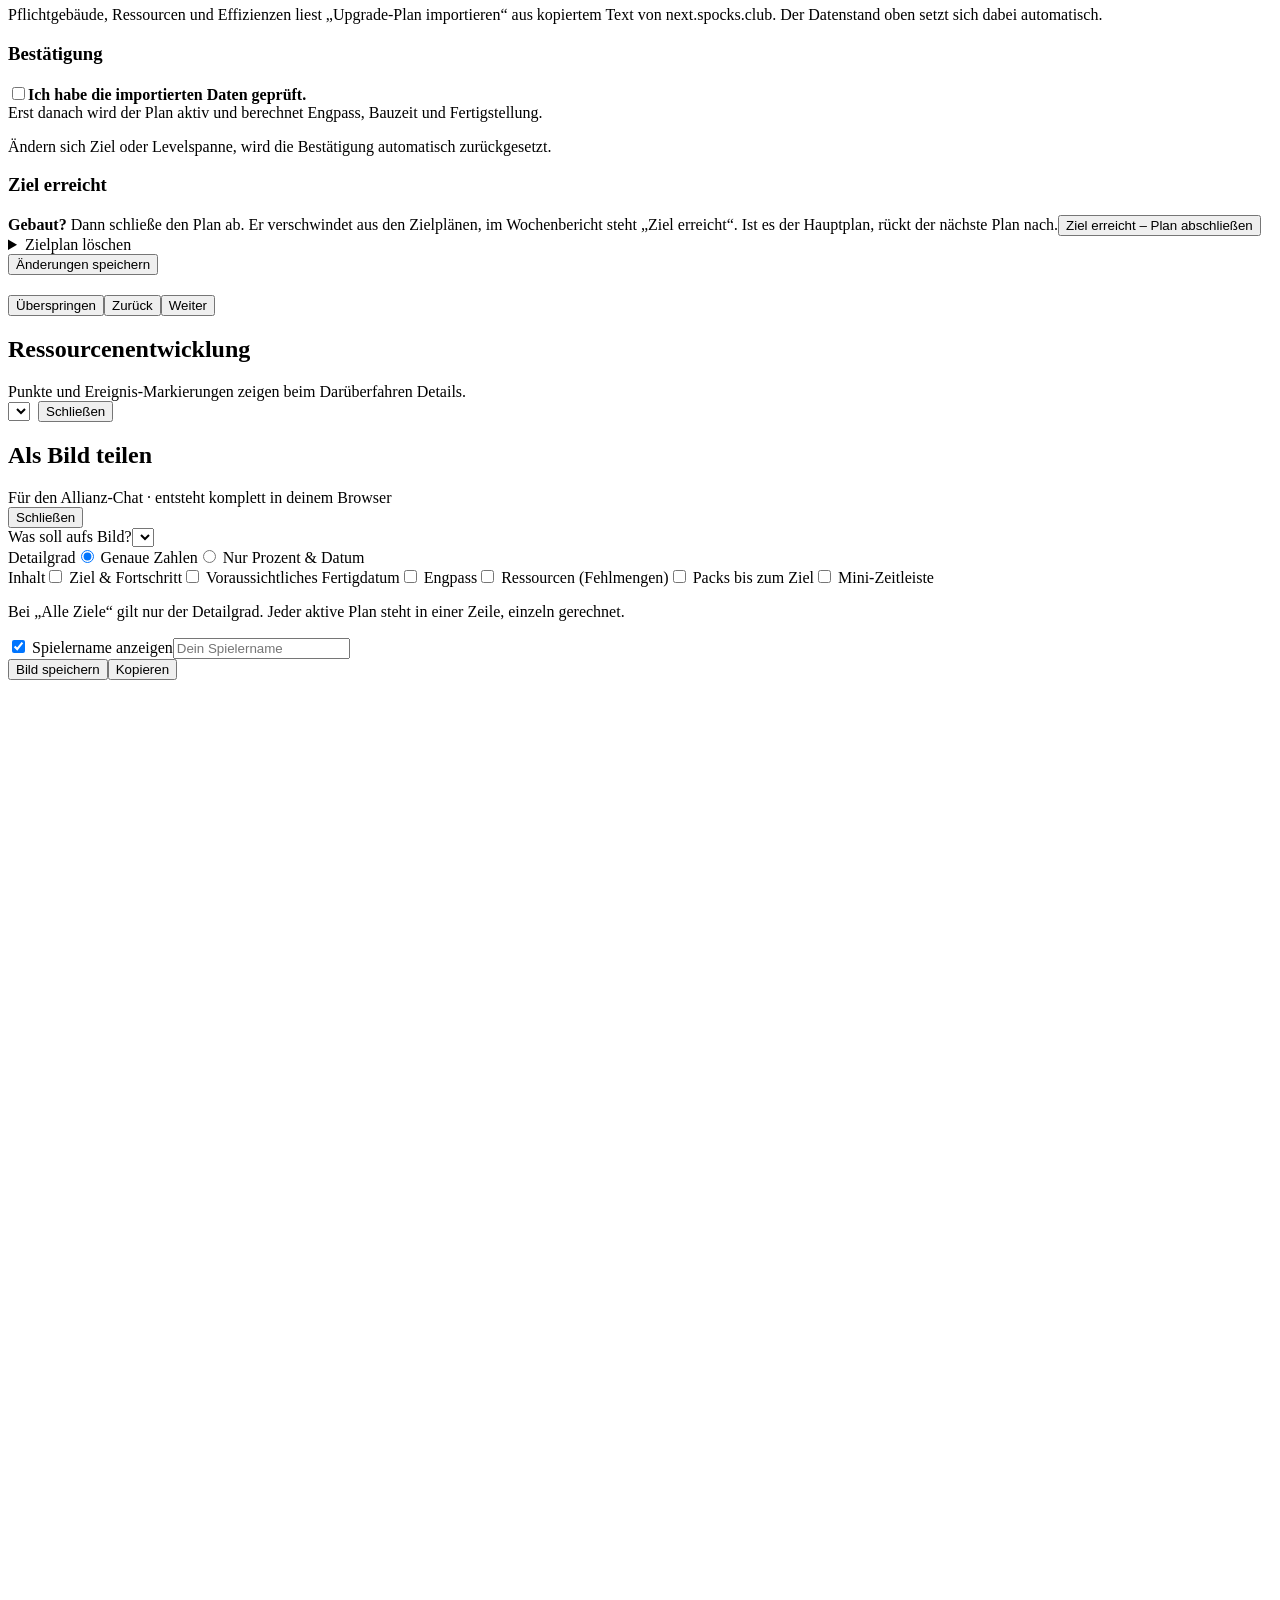
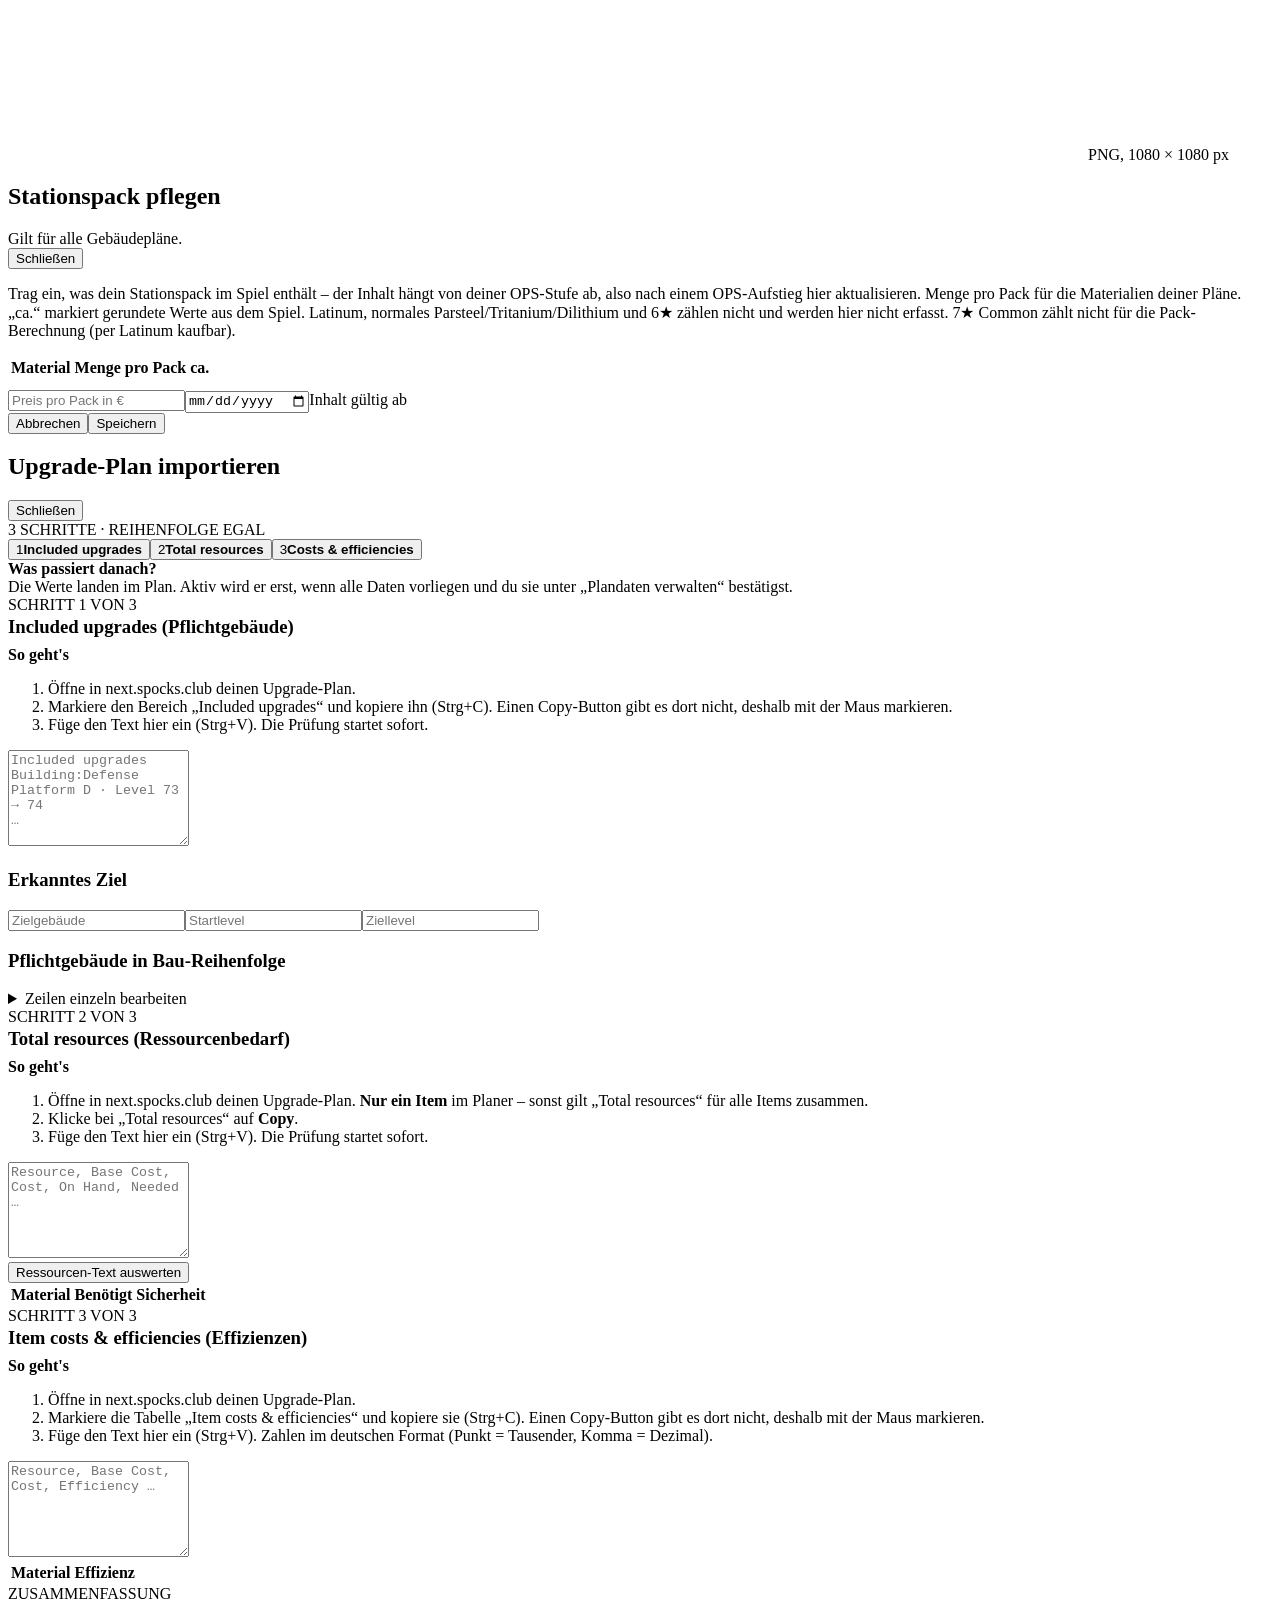
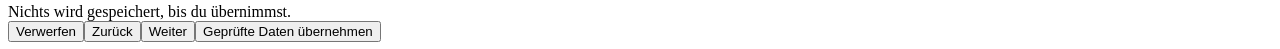
==== commit c221b651: "5.2.0 Etappe 1: Fundament für Mehrsprachigkeit - Sprachdateien (de/en), t(), Spracherkennung, Umscha" ====
--- a/src/index.html
+++ b/src/index.html
@@ -288,7 +288,11 @@
                 ><thead
                   ><tr><th>Plan</th><th>Status</th><th>Letzter Import</th><th></th></tr></thead
                 ><tbody id="impPlans"></tbody></table></section></div
-          ><div class="impGrid"
+          ><section id="langPanel" class="panel" style="display: none; margin-bottom: 12px"
+            ><h3 data-i18n="lang.title">Sprache</h3
+            ><p class="muted" style="font-size: 12px; margin: 4px 0 8px" data-i18n="lang.note"></p
+            ><select id="langSel"></select></section
+          >          ><div class="impGrid"
             ><section class="panel"
               ><h3>Sicherung</h3
               ><p class="muted" style="font-size: 12px; margin: 4px 0 8px"
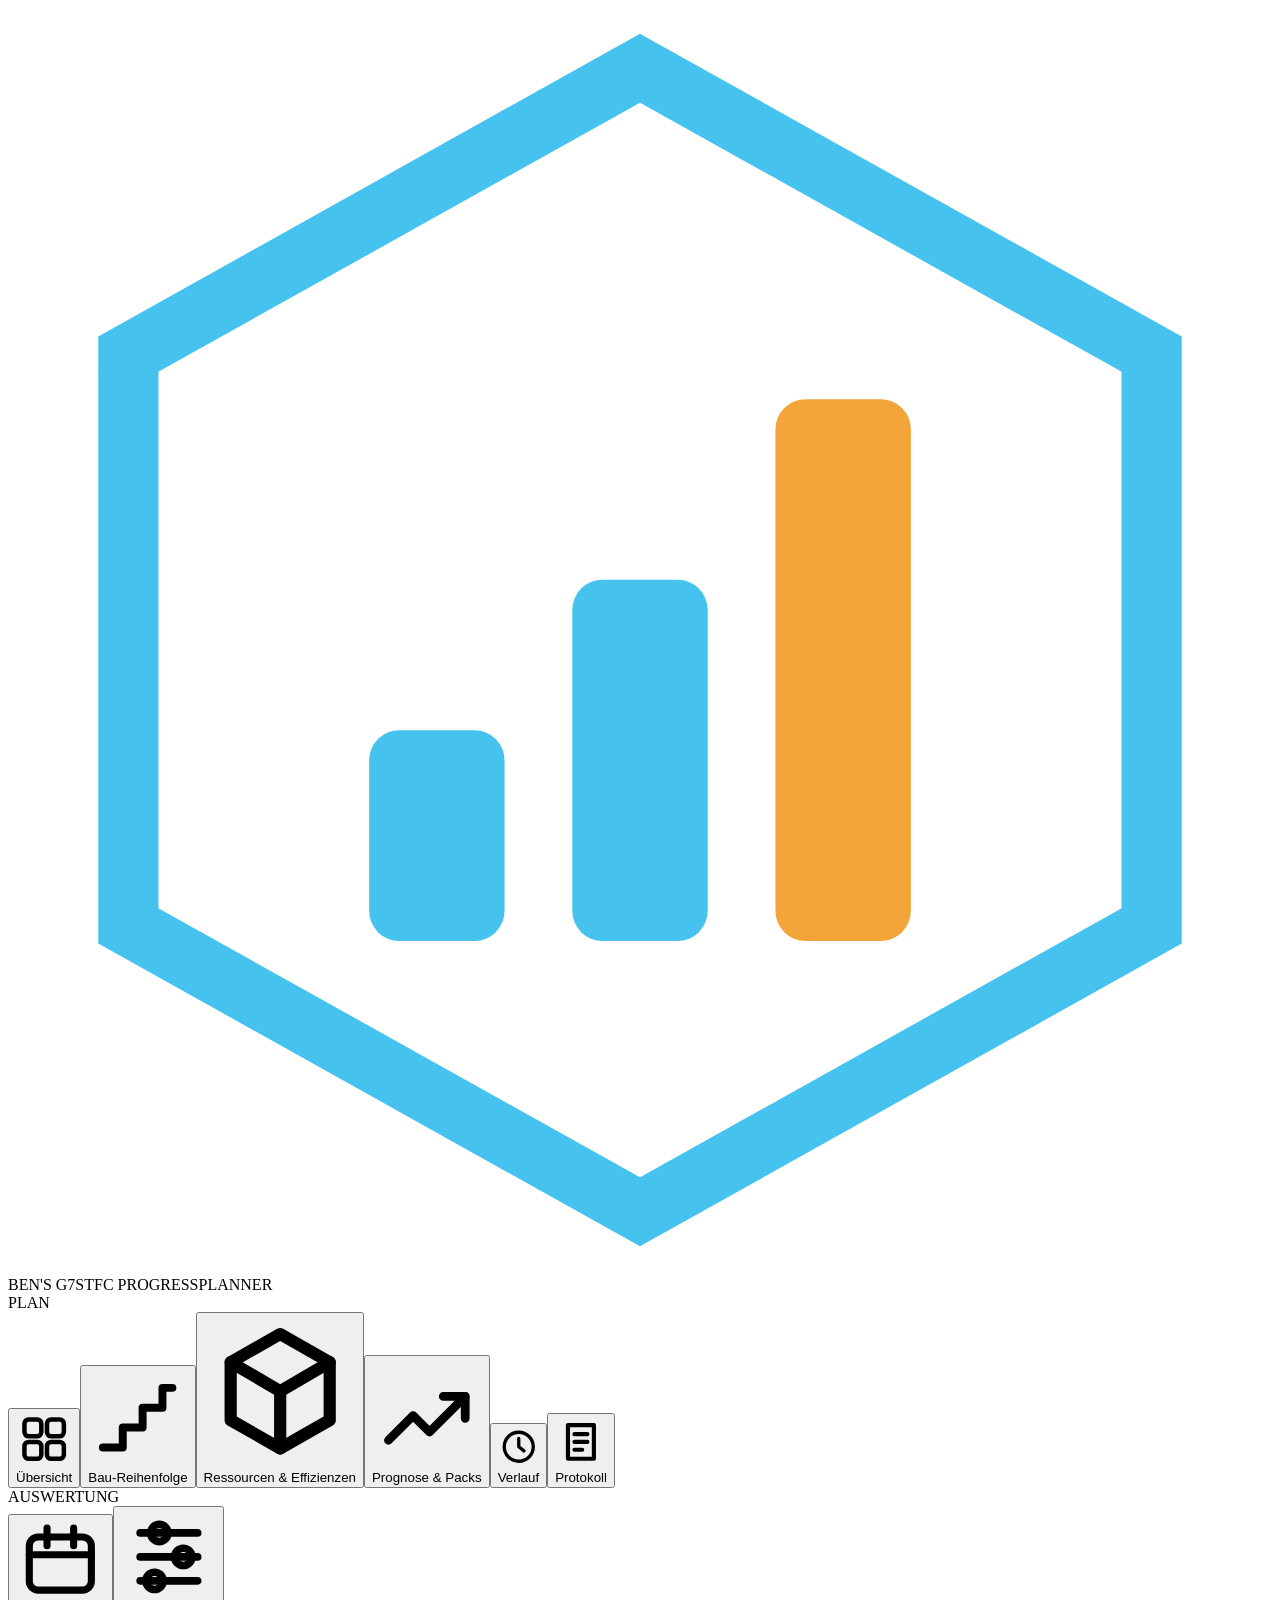
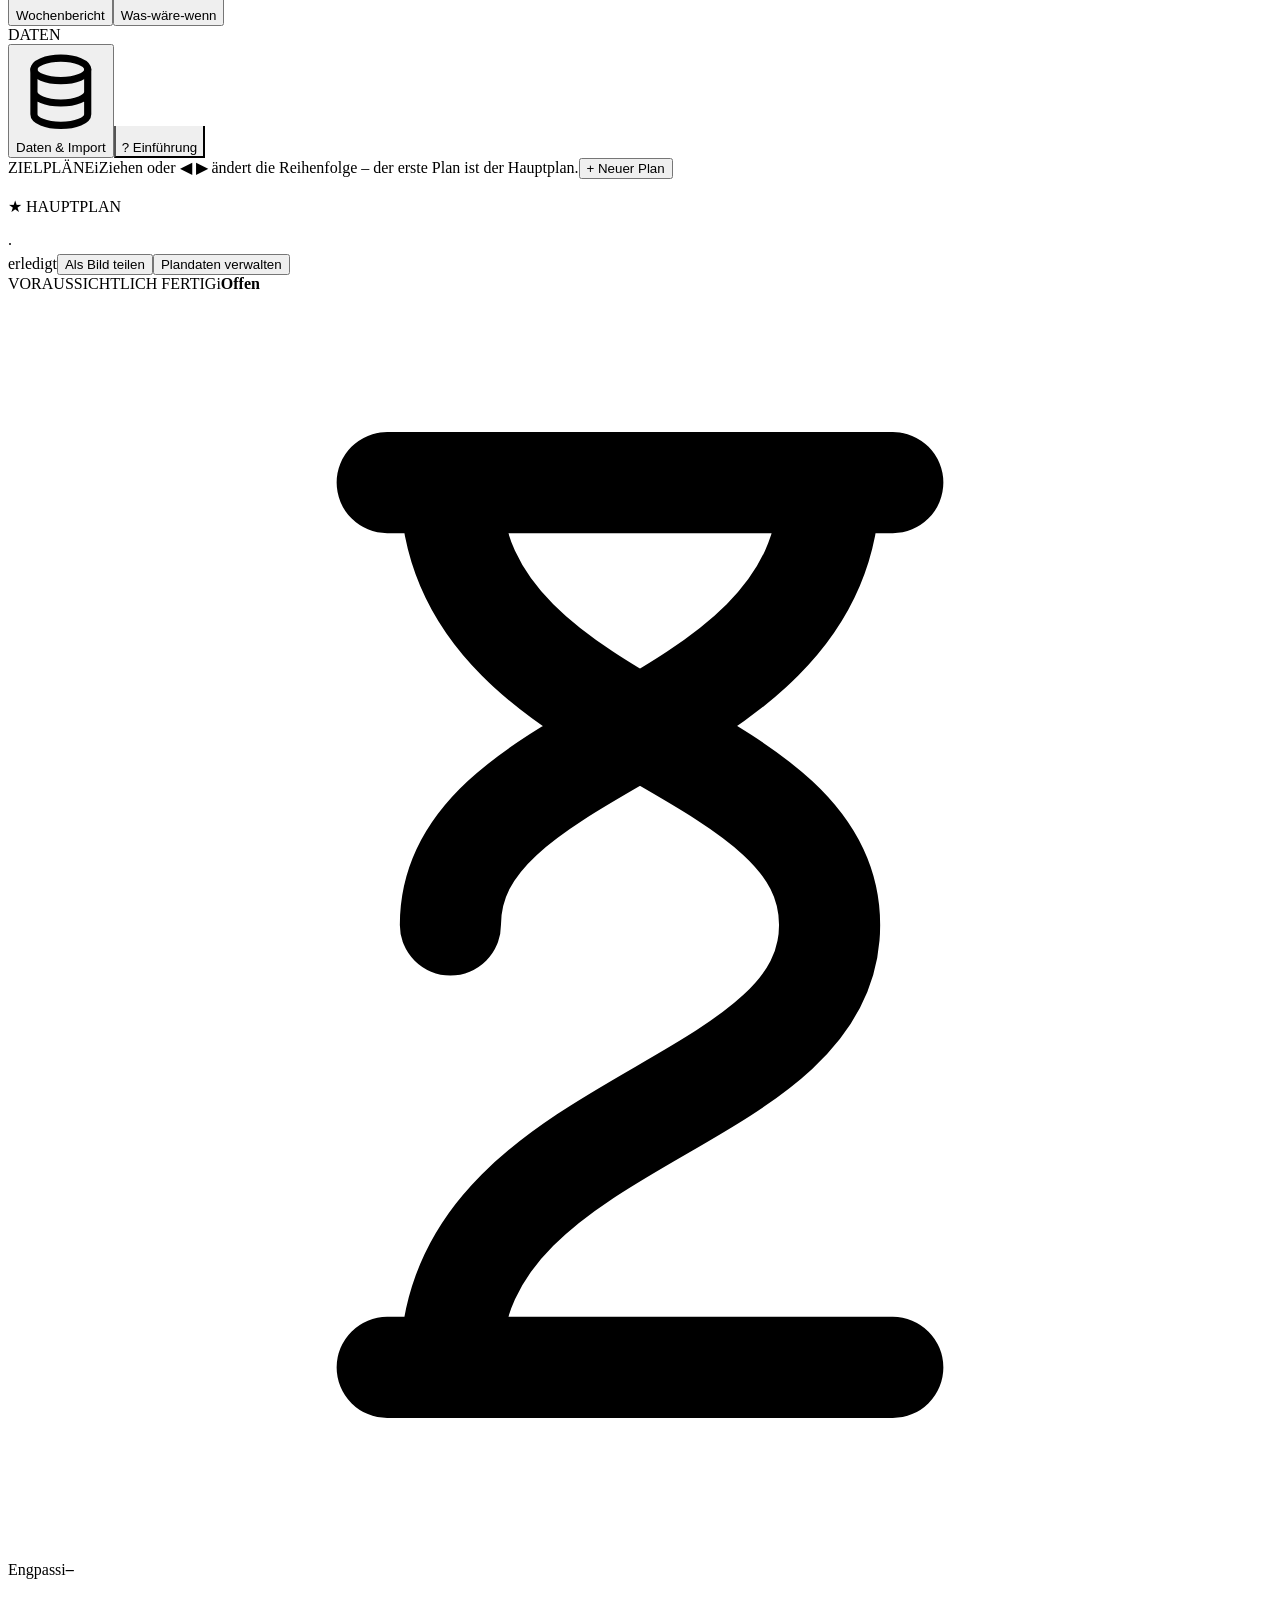
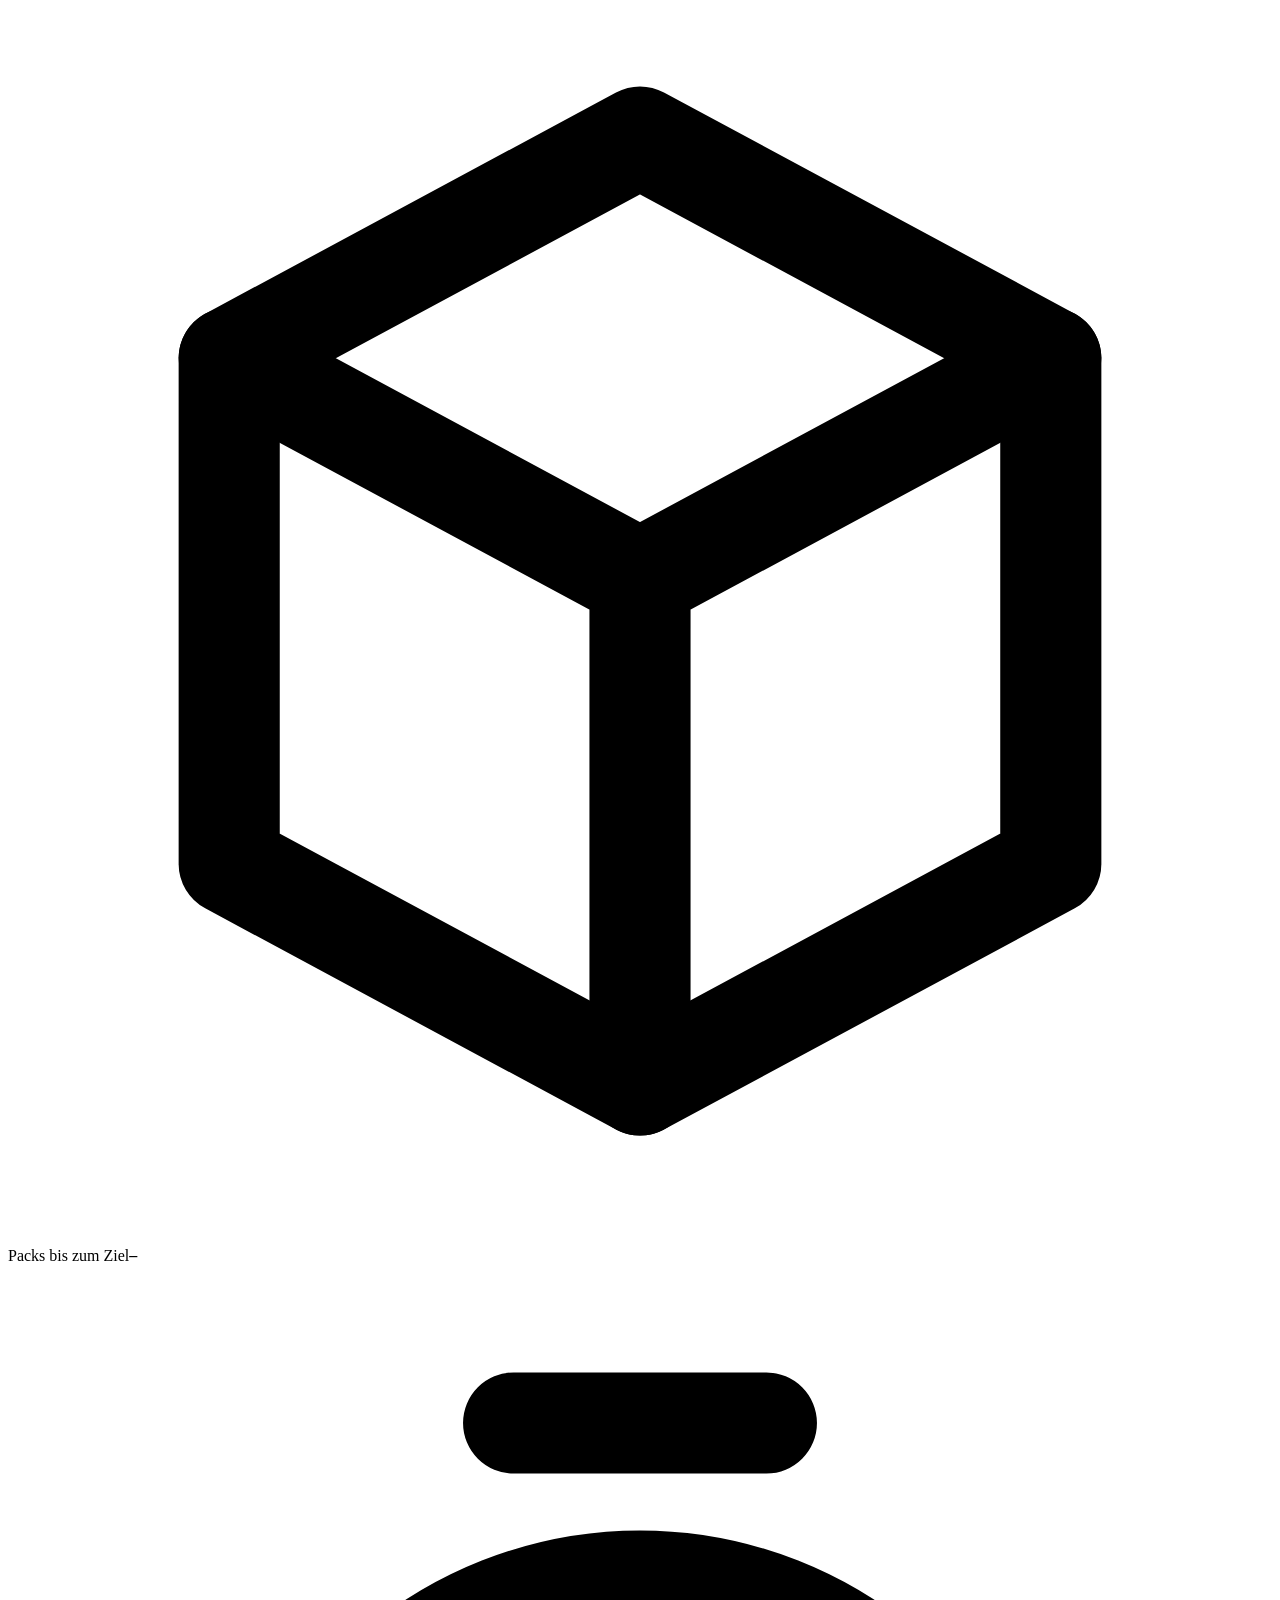
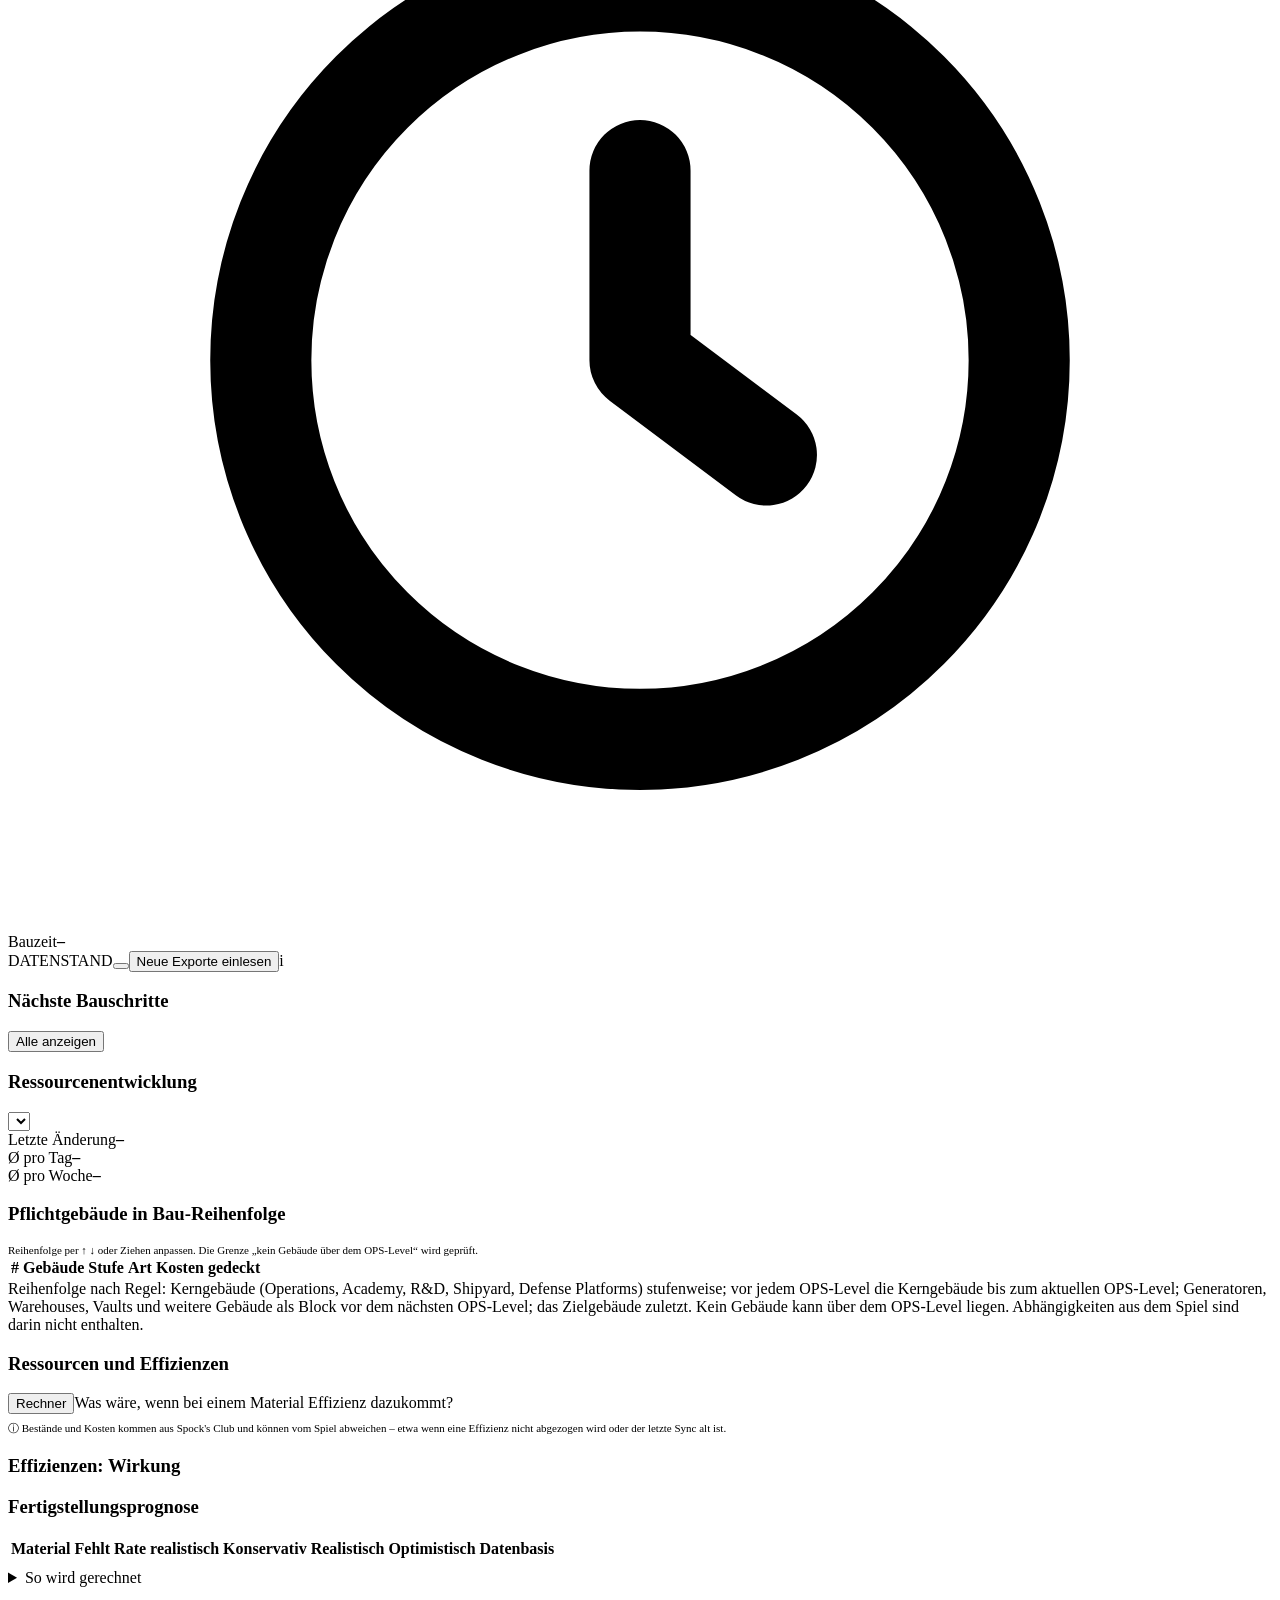
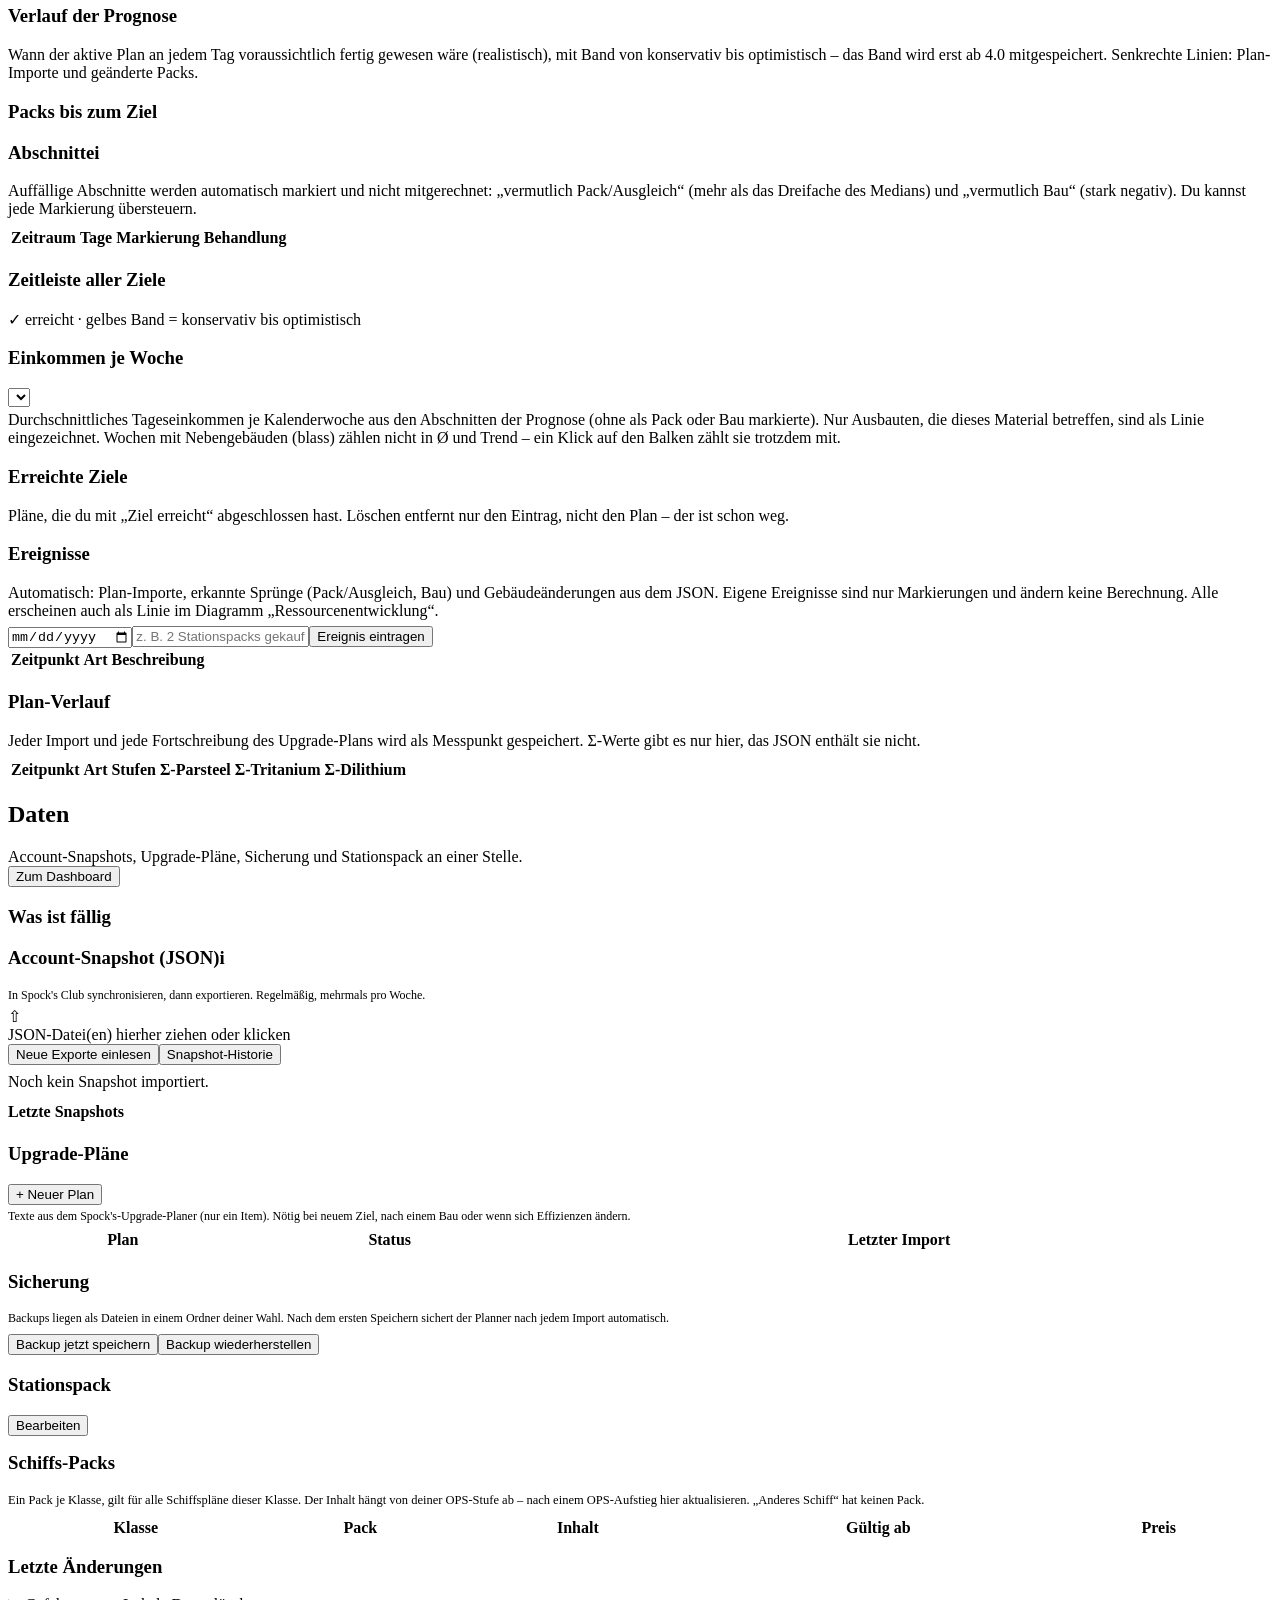
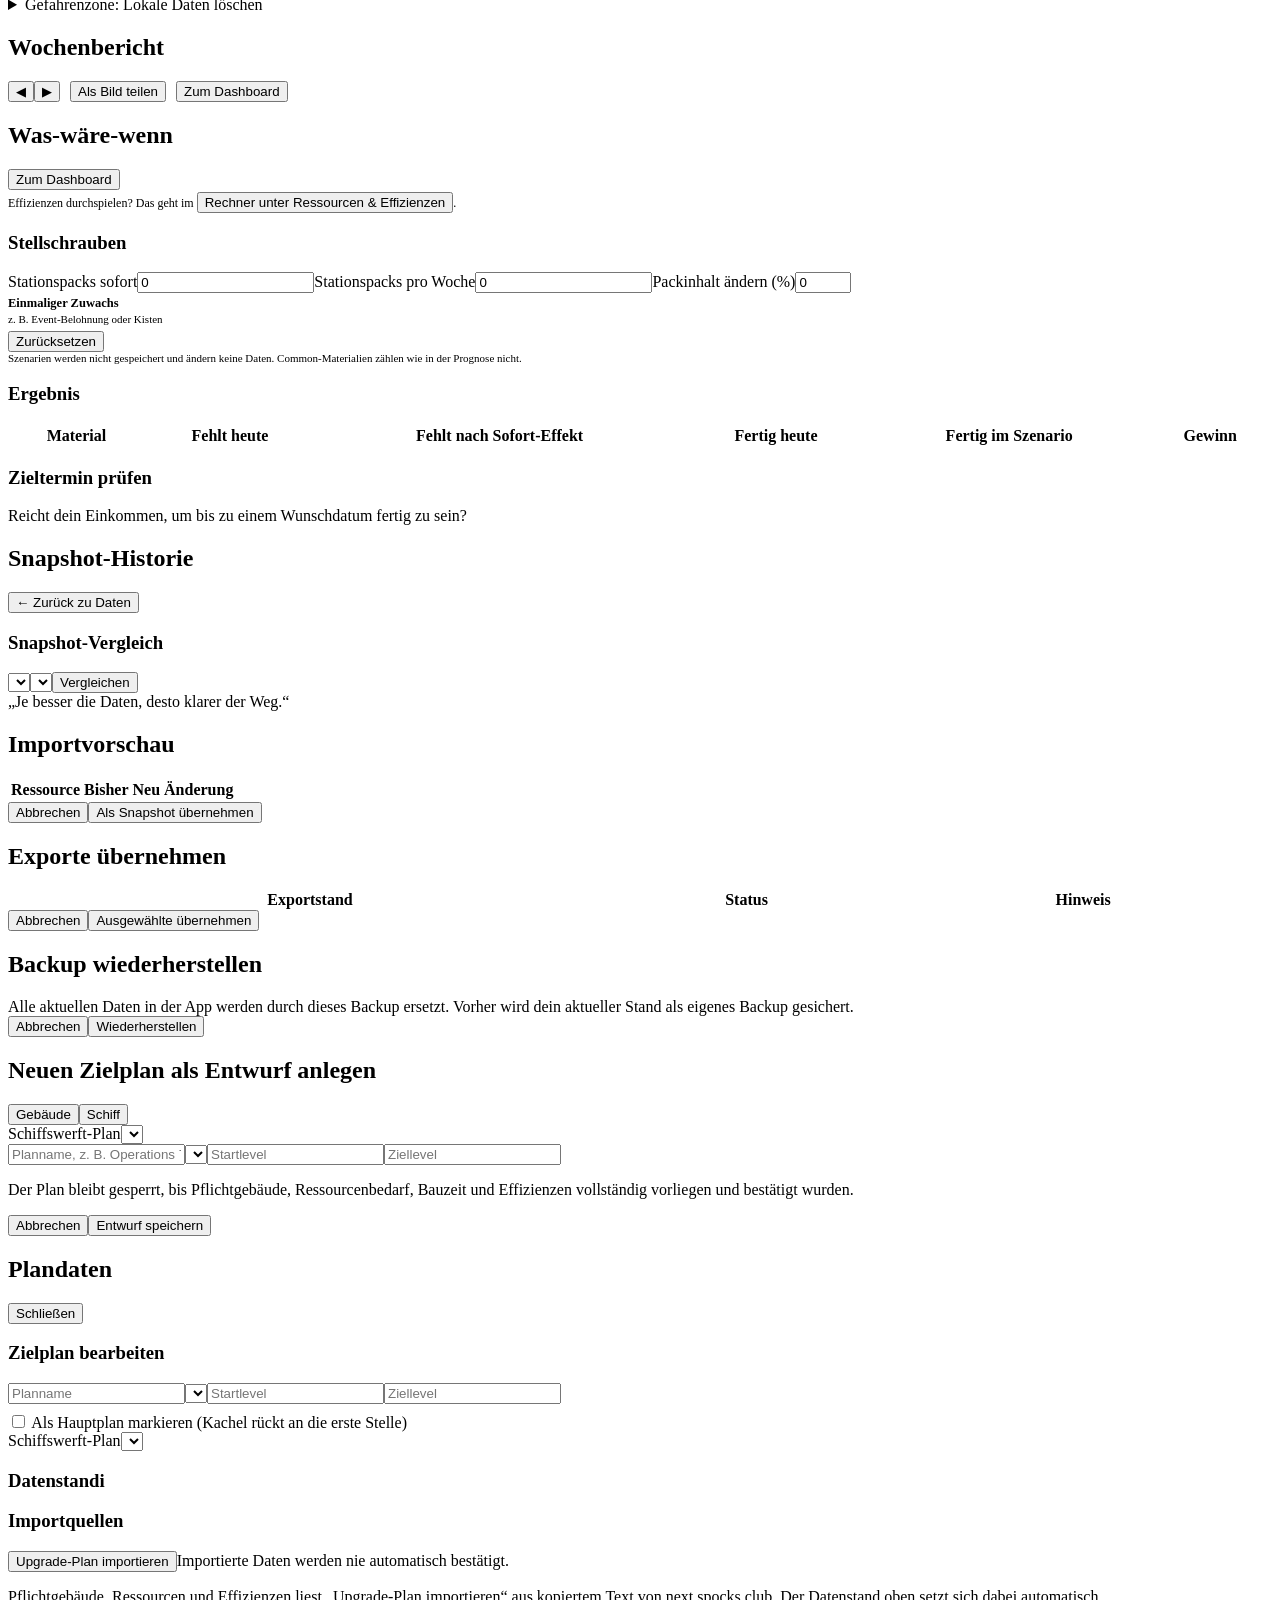
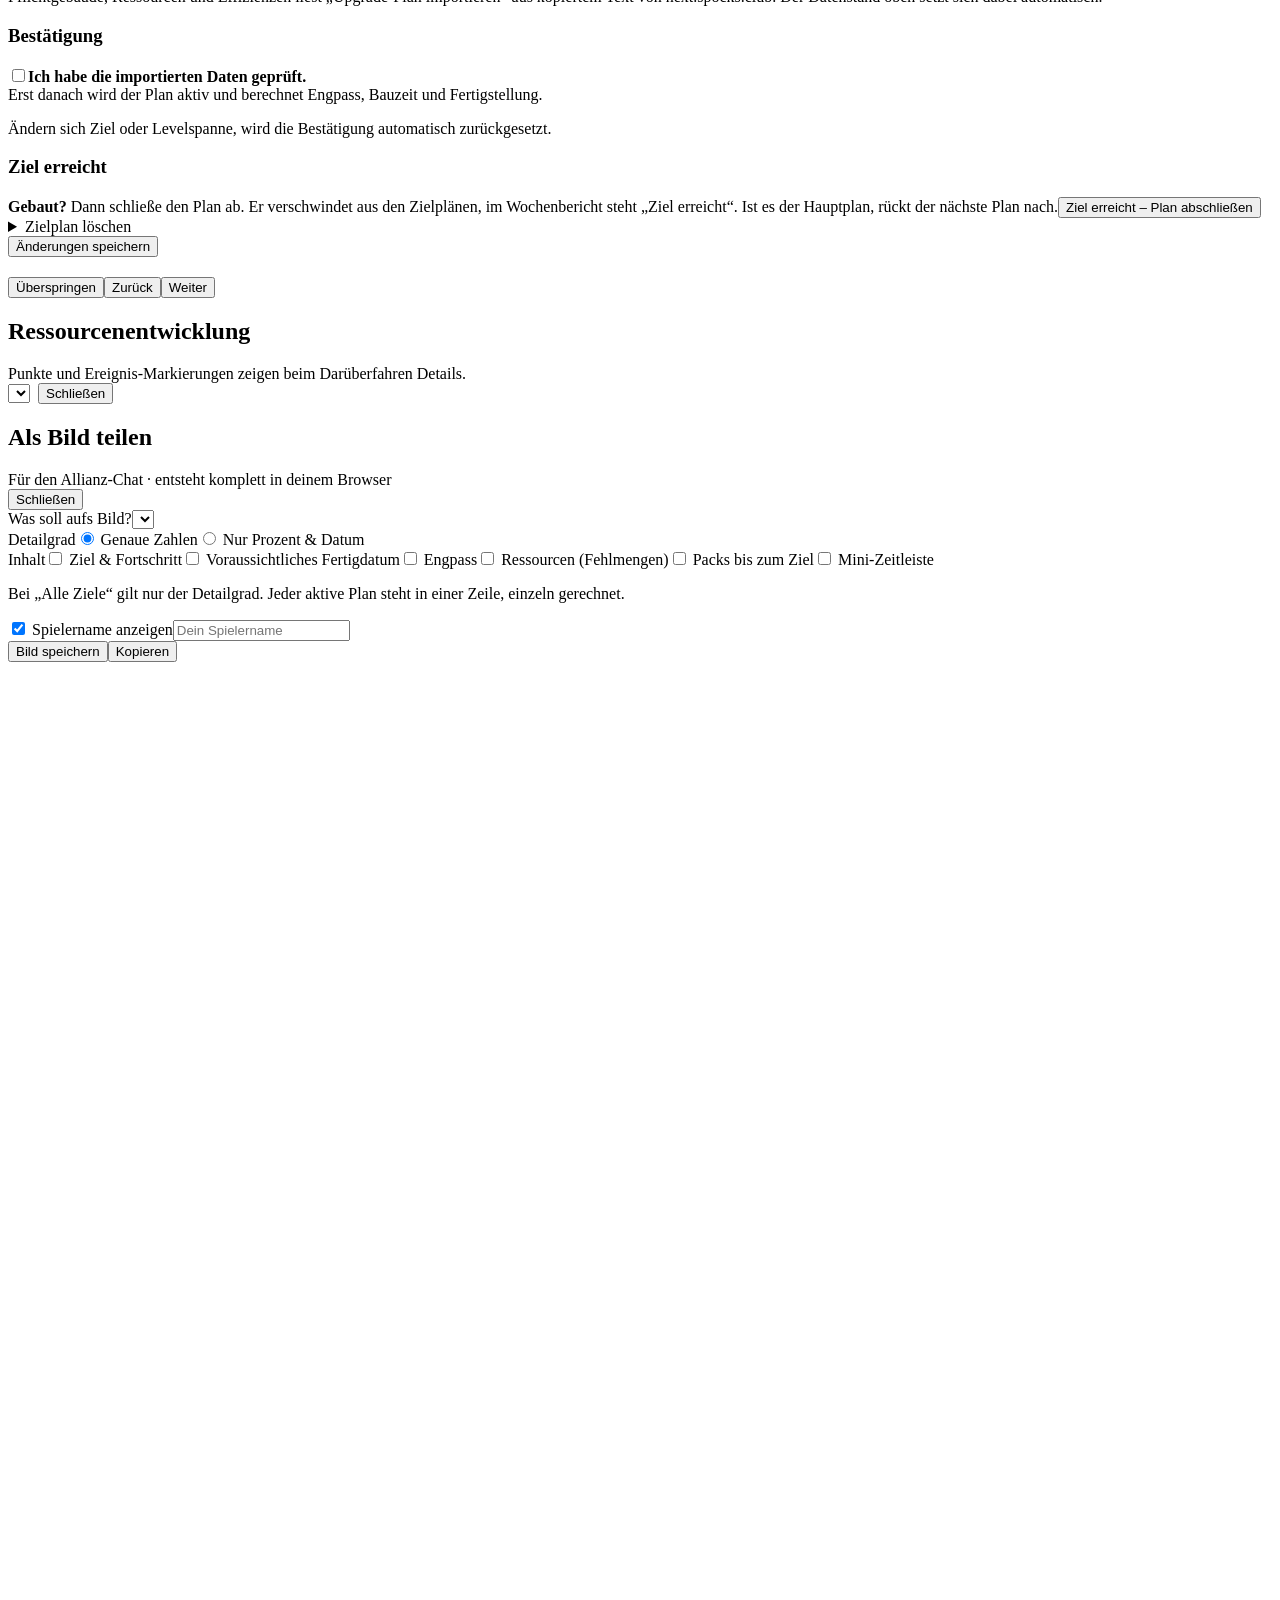
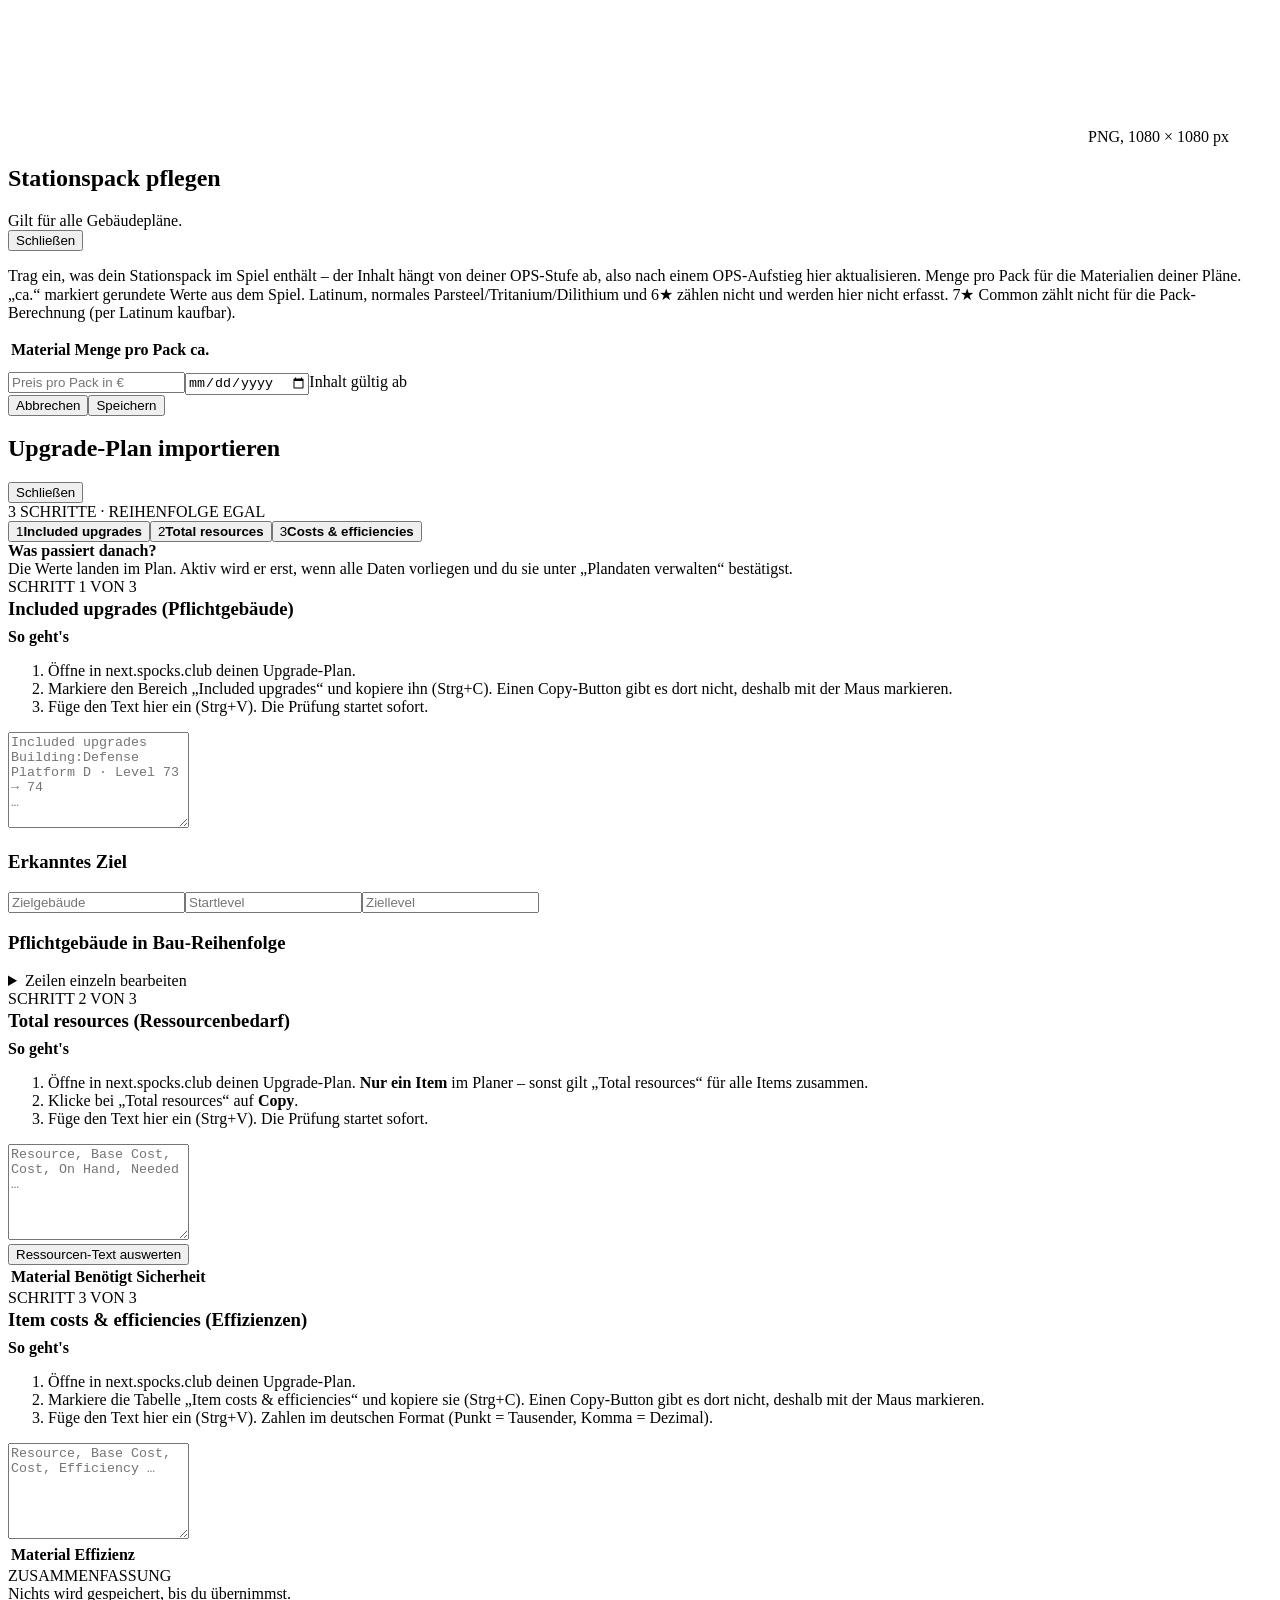
==== commit 5ce1e57b: "5.2 Etappe 2: Oberflächentexte in Sprachdateien (DE/EN), Vollständigkeitstest Co-Authored-By: Claude" ====
--- a/src/index.html
+++ b/src/index.html
@@ -22,17 +22,17 @@
           ><span class="wmA">BEN'S G7</span><span class="wmB">STFC PROGRESS</span><span class="wmC">PLANNER</span></div
         ></div
       ><div class="nav"
-        ><div class="navGrp">PLAN</div><button id="nd" class="on"><svg class="ico" viewBox="0 0 20 20" aria-hidden="true" fill="none" stroke="currentColor" stroke-width="1.6" stroke-linecap="round" stroke-linejoin="round"><rect x="3" y="3" width="6" height="6" rx="1.5"/><rect x="11" y="3" width="6" height="6" rx="1.5"/><rect x="3" y="11" width="6" height="6" rx="1.5"/><rect x="11" y="11" width="6" height="6" rx="1.5"/></svg>Übersicht</button
-        ><button id="navBld" data-tab="bld"><svg class="ico" viewBox="0 0 20 20" aria-hidden="true" fill="none" stroke="currentColor" stroke-width="1.6" stroke-linecap="round" stroke-linejoin="round"><path d="M3 16h4v-4h4V8h4V4h2"/></svg>Bau-Reihenfolge</button
-        ><button id="navRes" data-tab="res"><svg class="ico" viewBox="0 0 20 20" aria-hidden="true" fill="none" stroke="currentColor" stroke-width="1.6" stroke-linecap="round" stroke-linejoin="round"><path d="M10 2.5l6.5 3.7v7.6L10 17.5l-6.5-3.7V6.2z"/><path d="M3.5 6.2L10 10l6.5-3.8M10 10v7.5"/></svg>Ressourcen &amp; Effizienzen</button
-        ><button id="navFc" data-tab="fc"><svg class="ico" viewBox="0 0 20 20" aria-hidden="true" fill="none" stroke="currentColor" stroke-width="1.6" stroke-linecap="round" stroke-linejoin="round"><path d="M3 15l4.5-4.5 3 3L17 7"/><path d="M13 7h4v4"/></svg>Prognose &amp; Packs</button
-        ><button id="navHist" data-tab="hist"><svg class="ico" viewBox="0 0 20 20" aria-hidden="true" fill="none" stroke="currentColor" stroke-width="1.6" stroke-linecap="round" stroke-linejoin="round"><circle cx="10" cy="10" r="7"/><path d="M10 6v4l2.5 2"/></svg>Verlauf</button
-        ><button id="navLog" data-tab="log"><svg class="ico" viewBox="0 0 20 20" aria-hidden="true" fill="none" stroke="currentColor" stroke-width="1.6" stroke-linecap="round" stroke-linejoin="round"><path d="M5 3.5h10v13H5z"/><path d="M7.5 7h5M7.5 10h5M7.5 13h3"/></svg>Protokoll</button><div class="navGrp">AUSWERTUNG</div
-        ><button id="nwk"><svg class="ico" viewBox="0 0 20 20" aria-hidden="true" fill="none" stroke="currentColor" stroke-width="1.6" stroke-linecap="round" stroke-linejoin="round"><rect x="3" y="4.5" width="14" height="12" rx="2"/><path d="M3 8.5h14M7 2.5v4M13 2.5v4"/></svg>Wochenbericht</button><button id="nw"><svg class="ico" viewBox="0 0 20 20" aria-hidden="true" fill="none" stroke="currentColor" stroke-width="1.6" stroke-linecap="round" stroke-linejoin="round"><path d="M4 5h12M4 10h12M4 15h12"/><circle cx="8" cy="5" r="1.8" class="icoFill"/><circle cx="13" cy="10" r="1.8" class="icoFill"/><circle cx="7" cy="15" r="1.8" class="icoFill"/></svg>Was-wäre-wenn</button><div class="navGrp">DATEN</div
+        ><div class="navGrp" data-i18n="ui.plan">PLAN</div><button id="nd" class="on"><svg class="ico" viewBox="0 0 20 20" aria-hidden="true" fill="none" stroke="currentColor" stroke-width="1.6" stroke-linecap="round" stroke-linejoin="round"><rect x="3" y="3" width="6" height="6" rx="1.5"/><rect x="11" y="3" width="6" height="6" rx="1.5"/><rect x="3" y="11" width="6" height="6" rx="1.5"/><rect x="11" y="11" width="6" height="6" rx="1.5"/></svg><span data-i18n="ui.uebersicht">Übersicht</span></button
+        ><button id="navBld" data-tab="bld"><svg class="ico" viewBox="0 0 20 20" aria-hidden="true" fill="none" stroke="currentColor" stroke-width="1.6" stroke-linecap="round" stroke-linejoin="round"><path d="M3 16h4v-4h4V8h4V4h2"/></svg><span data-i18n="ui.bau_reihenfolge">Bau-Reihenfolge</span></button
+        ><button id="navRes" data-tab="res"><svg class="ico" viewBox="0 0 20 20" aria-hidden="true" fill="none" stroke="currentColor" stroke-width="1.6" stroke-linecap="round" stroke-linejoin="round"><path d="M10 2.5l6.5 3.7v7.6L10 17.5l-6.5-3.7V6.2z"/><path d="M3.5 6.2L10 10l6.5-3.8M10 10v7.5"/></svg><span data-i18n="ui.res_und_eff">Ressourcen &amp; Effizienzen</span></button
+        ><button id="navFc" data-tab="fc"><svg class="ico" viewBox="0 0 20 20" aria-hidden="true" fill="none" stroke="currentColor" stroke-width="1.6" stroke-linecap="round" stroke-linejoin="round"><path d="M3 15l4.5-4.5 3 3L17 7"/><path d="M13 7h4v4"/></svg><span data-i18n="ui.prog_und_packs">Prognose &amp; Packs</span></button
+        ><button id="navHist" data-tab="hist"><svg class="ico" viewBox="0 0 20 20" aria-hidden="true" fill="none" stroke="currentColor" stroke-width="1.6" stroke-linecap="round" stroke-linejoin="round"><circle cx="10" cy="10" r="7"/><path d="M10 6v4l2.5 2"/></svg><span data-i18n="ui.verlauf">Verlauf</span></button
+        ><button id="navLog" data-tab="log"><svg class="ico" viewBox="0 0 20 20" aria-hidden="true" fill="none" stroke="currentColor" stroke-width="1.6" stroke-linecap="round" stroke-linejoin="round"><path d="M5 3.5h10v13H5z"/><path d="M7.5 7h5M7.5 10h5M7.5 13h3"/></svg><span data-i18n="ui.protokoll">Protokoll</span></button><div class="navGrp" data-i18n="ui.auswertung">AUSWERTUNG</div
+        ><button id="nwk"><svg class="ico" viewBox="0 0 20 20" aria-hidden="true" fill="none" stroke="currentColor" stroke-width="1.6" stroke-linecap="round" stroke-linejoin="round"><rect x="3" y="4.5" width="14" height="12" rx="2"/><path d="M3 8.5h14M7 2.5v4M13 2.5v4"/></svg><span data-i18n="ui.wochenbericht">Wochenbericht</span></button><button id="nw"><svg class="ico" viewBox="0 0 20 20" aria-hidden="true" fill="none" stroke="currentColor" stroke-width="1.6" stroke-linecap="round" stroke-linejoin="round"><path d="M4 5h12M4 10h12M4 15h12"/><circle cx="8" cy="5" r="1.8" class="icoFill"/><circle cx="13" cy="10" r="1.8" class="icoFill"/><circle cx="7" cy="15" r="1.8" class="icoFill"/></svg><span data-i18n="ui.was_waere_wenn">Was-wäre-wenn</span></button><div class="navGrp" data-i18n="ui.daten">DATEN</div
         ><button id="ni"
-          ><svg class="ico" viewBox="0 0 20 20" aria-hidden="true" fill="none" stroke="currentColor" stroke-width="1.6" stroke-linecap="round" stroke-linejoin="round"><ellipse cx="10" cy="5" rx="6" ry="2.5"/><path d="M4 5v10c0 1.4 2.7 2.5 6 2.5s6-1.1 6-2.5V5M4 10c0 1.4 2.7 2.5 6 2.5s6-1.1 6-2.5"/></svg><span>Daten &amp; Import</span><i id="navDataDot" class="navDot" title="Backup fällig"></i></button
+          ><svg class="ico" viewBox="0 0 20 20" aria-hidden="true" fill="none" stroke="currentColor" stroke-width="1.6" stroke-linecap="round" stroke-linejoin="round"><ellipse cx="10" cy="5" rx="6" ry="2.5"/><path d="M4 5v10c0 1.4 2.7 2.5 6 2.5s6-1.1 6-2.5V5M4 10c0 1.4 2.7 2.5 6 2.5s6-1.1 6-2.5"/></svg><span><span data-i18n="ui.daten_und_import">Daten &amp; Import</span></span><i id="navDataDot" class="navDot" title="Backup fällig" data-i18n-title="ui.backup_faellig"></i></button
         ><button id="ntut" style="margin-top: 14px; border-top: 1px solid var(--l); border-radius: 0; padding-top: 14px"
-          >? Einführung</button
+           data-i18n="ui.einfuehrung">? Einführung</button
         ></div
       ></aside
     ><main
@@ -40,9 +40,9 @@
         ><div id="storeAlert" class="storeAlert" role="alert" hidden></div
         ><section id="dash" class="dash"
           ><div class="chipHead"
-            ><span class="chipLbl">ZIELPLÄNE<span class="termInfo" tabindex="0" data-term="hauptplan">i</span></span
-            ><span class="muted">Ziehen oder ◀ ▶ ändert die Reihenfolge – der erste Plan ist der Hauptplan.</span
-            ><button class="btn primary" id="newPlanBtn">+ Neuer Plan</button></div
+            ><span class="chipLbl"><span data-i18n="ui.zielplaene">ZIELPLÄNE</span><span class="termInfo" tabindex="0" data-term="hauptplan">i</span></span
+            ><span class="muted"><span data-i18n="ui.ziehen_oder_aendert_die">Ziehen oder ◀ ▶ ändert die Reihenfolge – der erste Plan ist der Hauptplan.</span></span
+            ><button class="btn primary" id="newPlanBtn" data-i18n="ui.neuer_plan">+ Neuer Plan</button></div
           ><div id="plans" class="plans"></div
           ><div id="updBar" class="updBar" hidden></div
           ><section id="setupCard" class="setup" hidden></section
@@ -54,39 +54,39 @@
                   ><div class="heroId"
                     ><img id="pImg" alt="" /><div class="heroIdTxt"
                       ><div class="heroBadges"
-                        ><span id="heroMain" class="badgeMain">★ HAUPTPLAN</span
+                        ><span id="heroMain" class="badgeMain"><span data-i18n="ui.hauptplan">★ HAUPTPLAN</span></span
                         ><span id="planStatusBadge" class="statusBadge"></span></div
                       ><h2 id="pTitle"></h2
                       ><div class="heroLvl"><span id="pLevel"></span> · <span id="pDone"></span></div
                       ><div class="heroBar"><i id="pBar"></i></div
                       ><div class="heroProgRow"
-                        ><span><b id="pProg"></b> erledigt</span
-                        ><span class="heroBtns"><button id="shareBtn" class="btn">Als Bild teilen</button><button id="managePlanBtn" class="btn">Plandaten verwalten</button></span></div
+                        ><span><b id="pProg"></b> <span data-i18n="ui.erledigt">erledigt</span></span
+                        ><span class="heroBtns"><button id="shareBtn" class="btn" data-i18n="ui.als_bild_teilen">Als Bild teilen</button><button id="managePlanBtn" class="btn" data-i18n="ui.plandaten_verwalten">Plandaten verwalten</button></span></div
                       ><span hidden id="pName"></span><span hidden id="pStatusDot"></span></div></div
                   ><div class="heroEta"
-                    ><span class="heroLbl">VORAUSSICHTLICH FERTIG<span id="fcQBadge" class="qBadge" hidden></span
+                    ><span class="heroLbl"><span data-i18n="ui.voraussichtlich_fertig">VORAUSSICHTLICH FERTIG</span><span id="fcQBadge" class="qBadge" hidden></span
                       ><span class="termInfo" tabindex="0" data-term="qualitaet">i</span></span
-                    ><strong id="etaValue">Offen</strong><span id="etaDetail"></span
+                    ><strong id="etaValue"><span data-i18n="ui.offen">Offen</span></strong><span id="etaDetail"></span
                     ><span id="fcQLine" class="qLine" hidden></span></div></div
                 ><div class="heroCards"
                   ><div class="stat bnCard"
                     ><span class="statHead"
                       ><svg class="cIco" viewBox="0 0 20 20" aria-hidden="true" fill="none" stroke="currentColor" stroke-width="1.6" stroke-linecap="round" stroke-linejoin="round"><path d="M6 3h8M6 17h8M7 3c0 4 6 4 6 7s-6 3-6 7M13 3c0 4-6 4-6 7"/></svg
-                      ><span id="bottleneckLbl" class="muted">Engpass</span
+                      ><span id="bottleneckLbl" class="muted"><span data-i18n="ui.engpass">Engpass</span></span
                       ><span class="termInfo" tabindex="0" data-term="engpass">i</span></span
                     ><strong id="bottleneckValue">–</strong
                     ><span id="bottleneckDetail"></span><div id="bottleneckList" class="bnList" hidden></div></div
                   ><div class="stat"
-                    ><span class="muted"><svg class="cIco" viewBox="0 0 20 20" aria-hidden="true" fill="none" stroke="currentColor" stroke-width="1.6" stroke-linecap="round" stroke-linejoin="round"><path d="M10 2.5l6.5 3.5v8L10 17.5 3.5 14V6z"/><path d="M3.5 6L10 9.5 16.5 6M10 9.5v8"/></svg>Packs bis zum Ziel</span><strong id="packsValue">–</strong
+                    ><span class="muted"><svg class="cIco" viewBox="0 0 20 20" aria-hidden="true" fill="none" stroke="currentColor" stroke-width="1.6" stroke-linecap="round" stroke-linejoin="round"><path d="M10 2.5l6.5 3.5v8L10 17.5 3.5 14V6z"/><path d="M3.5 6L10 9.5 16.5 6M10 9.5v8"/></svg><span data-i18n="ui.packs_bis_zum_ziel">Packs bis zum Ziel</span></span><strong id="packsValue">–</strong
                     ><span id="packsDetail"></span></div
                   ><div class="stat"
-                    ><span class="muted"><svg class="cIco" viewBox="0 0 20 20" aria-hidden="true" fill="none" stroke="currentColor" stroke-width="1.6" stroke-linecap="round" stroke-linejoin="round"><circle cx="10" cy="11" r="6"/><path d="M10 8v3l2 1.5M8 2.5h4"/></svg>Bauzeit</span><strong id="buildTimeValue">–</strong
+                    ><span class="muted"><svg class="cIco" viewBox="0 0 20 20" aria-hidden="true" fill="none" stroke="currentColor" stroke-width="1.6" stroke-linecap="round" stroke-linejoin="round"><circle cx="10" cy="11" r="6"/><path d="M10 8v3l2 1.5M8 2.5h4"/></svg><span data-i18n="ui.bauzeit">Bauzeit</span></span><strong id="buildTimeValue">–</strong
                     ><span id="buildTimeDetail"></span></div></div
                 ><div class="heroNote heroData" id="carePanel"
                   ><div class="careStrip"
-                    ><span class="careLbl">DATENSTAND</span><span id="careState" class="careState"></span><span id="careMeta" class="careMeta"></span
+                    ><span class="careLbl"><span data-i18n="ui.datenstand">DATENSTAND</span></span><span id="careState" class="careState"></span><span id="careMeta" class="careMeta"></span
                     ><button id="careBackupLink" class="linkBtn"></button
-                    ><button id="careJsonBtn" class="btn">Neue Exporte einlesen</button
+                    ><button id="careJsonBtn" class="btn" data-i18n="ui.neue_exporte_einlesen">Neue Exporte einlesen</button
                     ><span class="termInfo" tabindex="0" data-term="datenquelle">i</span><span id="careCount" hidden></span></div
                   ><div id="careList" class="careList"></div></div
                 ></section
@@ -102,39 +102,39 @@
                 ><div class="bottom"
                   ><section class="panel"
                     ><div class="chartHead"
-                      ><h3>Nächste Bauschritte</h3
-                      ><button id="allStepsBtn" class="miniBtn">Alle anzeigen</button></div
+                      ><h3 data-i18n="ui.naechste_bauschritte">Nächste Bauschritte</h3
+                      ><button id="allStepsBtn" class="miniBtn" data-i18n="ui.alle_anzeigen">Alle anzeigen</button></div
                     ><table><tbody id="mileRows"></tbody></table></section
                   ><div
                     ><section class="panel" id="chartPanel"
                       ><div class="chartHead"
-                        ><h3>Ressourcenentwicklung</h3
+                        ><h3 data-i18n="ui.ressourcenentwicklung">Ressourcenentwicklung</h3
                         ><select id="resourceSelect"></select></div
                       ><div class="chartStats"
-                        ><div><span class="muted">Letzte Änderung</span><b id="lastDelta">–</b></div
-                        ><div><span class="muted">Ø pro Tag</span><b id="daily">–</b></div
-                        ><div><span class="muted">Ø pro Woche</span><b id="weekly">–</b></div></div
+                        ><div><span class="muted"><span data-i18n="ui.letzte_aenderung">Letzte Änderung</span></span><b id="lastDelta">–</b></div
+                        ><div><span class="muted"><span data-i18n="ui.pro_tag">Ø pro Tag</span></span><b id="daily">–</b></div
+                        ><div><span class="muted"><span data-i18n="ui.pro_woche">Ø pro Woche</span></span><b id="weekly">–</b></div></div
                       ><div id="chartBox" class="chartBox"></div><div id="chartNote" class="chartNote"></div></section></div></div></div
               ><div id="pane-bld" class="tabPane"
                 ><section class="panel"
                   ><div class="chartHead"
-                    ><h3>Pflichtgebäude in Bau-Reihenfolge</h3
+                    ><h3 data-i18n="ui.pflichtgebaeude_in_bau_reihenfolge">Pflichtgebäude in Bau-Reihenfolge</h3
                     ><span
                       ><span id="seqCount" class="muted"></span>
                       <button id="seqReset" class="miniBtn" style="display: none; margin-left: 8px"
-                        >Auf Standard zurücksetzen</button
+                         data-i18n="ui.auf_standard_zuruecksetzen">Auf Standard zurücksetzen</button
                       ></span
                     ></div
                   ><div class="muted" style="font-size: 11px"
-                    >Reihenfolge per ↑ ↓ oder Ziehen anpassen. Die Grenze „kein Gebäude über dem OPS-Level“ wird
+                     data-i18n="ui.reihenfolge_per_oder_ziehen">Reihenfolge per ↑ ↓ oder Ziehen anpassen. Die Grenze „kein Gebäude über dem OPS-Level“ wird
                     geprüft.</div
                   ><div id="seqMsg" class="red"></div
                   ><table class="seqTable"
                     ><thead
-                      ><tr><th>#</th><th>Gebäude</th><th>Stufe</th><th>Art</th><th title="Schätzung aus dem aktuellen Bestand">Kosten gedeckt</th><th></th></tr></thead
+                      ><tr><th>#</th><th data-i18n="ui.gebaeude">Gebäude</th><th data-i18n="ui.stufe">Stufe</th><th data-i18n="ui.art">Art</th><th title="Schätzung aus dem aktuellen Bestand" data-i18n-title="ui.schaetzung_aus_dem_aktuellen" data-i18n="ui.kosten_gedeckt">Kosten gedeckt</th><th></th></tr></thead
                     ><tbody id="seqRows"></tbody></table
                   ><div class="muted seqNote"
-                    >Reihenfolge nach Regel: Kerngebäude (Operations, Academy, R&amp;D, Shipyard, Defense Platforms)
+                     data-i18n="ui.reihenfolge_nach_regel_kerngebaeude">Reihenfolge nach Regel: Kerngebäude (Operations, Academy, R&amp;D, Shipyard, Defense Platforms)
                     stufenweise; vor jedem OPS-Level die Kerngebäude bis zum aktuellen OPS-Level; Generatoren,
                     Warehouses, Vaults und weitere Gebäude als Block vor dem nächsten OPS-Level; das Zielgebäude
                     zuletzt. Kein Gebäude kann über dem OPS-Level liegen. Abhängigkeiten aus dem Spiel sind darin nicht
@@ -143,11 +143,11 @@
                 ></div
               ><div id="pane-res" class="tabPane"
                 ><section class="panel"
-                  ><h3>Ressourcen und Effizienzen</h3
+                  ><h3 data-i18n="ui.ressourcen_und_effizienzen">Ressourcen und Effizienzen</h3
                   ><div class="esBar"
-                    ><button id="esToggle" class="btn" aria-pressed="false">Rechner</button
-                    ><span id="esHint" class="muted">Was wäre, wenn bei einem Material Effizienz dazukommt?</span
-                    ><span style="flex: 1"></span><button id="esReset" class="btn" hidden>Zurücksetzen</button></div
+                    ><button id="esToggle" class="btn" aria-pressed="false" data-i18n="ui.rechner">Rechner</button
+                    ><span id="esHint" class="muted"><span data-i18n="ui.was_waere_wenn_bei">Was wäre, wenn bei einem Material Effizienz dazukommt?</span></span
+                    ><span style="flex: 1"></span><button id="esReset" class="btn" hidden data-i18n="ui.zuruecksetzen">Zurücksetzen</button></div
                   ><div id="esSum" class="wifSum effSum" hidden></div
                   ><div class="histWrap"
                     ><table id="resTbl" class="histTable resMerged" style="width: 100%"
@@ -156,68 +156,68 @@
                   ><div id="resSource2" class="muted" style="margin-top: 7px; font-size: 11px"></div
                   ><div id="effConstr" class="muted" style="margin-top: 4px; font-size: 11px"></div
                   ><div class="muted" style="margin-top: 4px; font-size: 11px"
-                    >ⓘ Bestände und Kosten kommen aus Spock's Club und können vom Spiel abweichen – etwa wenn eine
+                     data-i18n="ui.bestaende_und_kosten_kommen">ⓘ Bestände und Kosten kommen aus Spock's Club und können vom Spiel abweichen – etwa wenn eine
                     Effizienz nicht abgezogen wird oder der letzte Sync alt ist.</div
                   ></section
-                ><section id="effPanel" class="panel"><h3>Effizienzen: Wirkung</h3><div id="effBody"></div></section></div
+                ><section id="effPanel" class="panel"><h3 data-i18n="ui.effizienzen_wirkung">Effizienzen: Wirkung</h3><div id="effBody"></div></section></div
               ><div id="pane-fc" class="tabPane"
                 ><section class="panel"
-                  ><h3>Fertigstellungsprognose</h3><div id="fcSummary"></div><div id="packSum" class="packSum muted"></div
+                  ><h3 data-i18n="ui.fertigstellungsprognose">Fertigstellungsprognose</h3><div id="fcSummary"></div><div id="packSum" class="packSum muted"></div
                   ><div class="histWrap"
                     ><table class="histTable"
                       ><thead
                         ><tr
-                          ><th>Material</th><th>Fehlt</th><th>Rate realistisch</th><th>Konservativ</th
-                          ><th>Realistisch</th><th>Optimistisch</th><th>Datenbasis</th></tr
+                          ><th data-i18n="ui.material">Material</th><th data-i18n="ui.fehlt">Fehlt</th><th data-i18n="ui.rate_realistisch">Rate realistisch</th><th data-i18n="ui.konservativ">Konservativ</th
+                          ><th data-i18n="ui.realistisch">Realistisch</th><th data-i18n="ui.optimistisch">Optimistisch</th><th data-i18n="ui.datenbasis">Datenbasis</th></tr
                         ></thead
                       ><tbody id="fcRows"></tbody></table></div
                   ><div id="fcBuild" class="muted" style="margin-top: 8px; font-size: 12px"></div
-                  ><details class="fcNote"><summary>So wird gerechnet</summary><div class="chartNote" style="margin-top: 6px"
-                    >Raten aus den JSON-Snapshots der letzten 6 Wochen, Abschnitte mit mindestens 20 Stunden Abstand.
+                  ><details class="fcNote"><summary data-i18n="ui.so_wird_gerechnet">So wird gerechnet</summary><div class="chartNote" style="margin-top: 6px"
+                     data-i18n="ui.raten_aus_den_json">Raten aus den JSON-Snapshots der letzten 6 Wochen, Abschnitte mit mindestens 20 Stunden Abstand.
                     Verbautes wird über die gesunkene Cost aus Plan-Importen herausgerechnet. Realistisch = Median,
                     konservativ = unteres Viertel, optimistisch = oberes Viertel, jeweils nach Länge der Abschnitte
                     gewichtet. Prognose ab 3 Abschnitten. 7★ Common
                     zählt nicht für die Gesamtprognose (per Latinum kaufbar).</div></details
                   ></section
                 ><section class="panel" id="fhPanel"
-                  ><h3>Verlauf der Prognose</h3
+                  ><h3 data-i18n="ui.verlauf_der_prognose">Verlauf der Prognose</h3
                   ><p class="muted" style="margin: 4px 0 8px"
-                    >Wann der aktive Plan an jedem Tag voraussichtlich fertig gewesen wäre (realistisch), mit Band von konservativ bis optimistisch – das Band wird erst ab 4.0 mitgespeichert. Senkrechte Linien: Plan-Importe und geänderte Packs.</p
+                     data-i18n="ui.wann_der_aktive_plan">Wann der aktive Plan an jedem Tag voraussichtlich fertig gewesen wäre (realistisch), mit Band von konservativ bis optimistisch – das Band wird erst ab 4.0 mitgespeichert. Senkrechte Linien: Plan-Importe und geänderte Packs.</p
                   ><div id="fhBody"></div></section
                 ><section class="panel" id="packPanel"
-                  ><h3>Packs bis zum Ziel</h3><div id="packCard" class="packCard"></div></section
+                  ><h3 data-i18n="ui.packs_bis_zum_ziel">Packs bis zum Ziel</h3><div id="packCard" class="packCard"></div></section
                 ><section class="panel"
-                  ><h3>Abschnitte<span class="termInfo" tabindex="0" data-term="abschnitt">i</span></h3
+                  ><h3><span data-i18n="ui.abschnitte">Abschnitte</span><span class="termInfo" tabindex="0" data-term="abschnitt">i</span></h3
                   ><p class="muted" style="margin: 4px 0 8px"
-                    >Auffällige Abschnitte werden automatisch markiert und nicht mitgerechnet: „vermutlich
+                     data-i18n="ui.auffaellige_abschnitte_werden_automatisch">Auffällige Abschnitte werden automatisch markiert und nicht mitgerechnet: „vermutlich
                     Pack/Ausgleich“ (mehr als das Dreifache des Medians) und „vermutlich Bau“ (stark negativ). Du kannst
                     jede Markierung übersteuern.</p
                   ><div class="histWrap"
                     ><table class="histTable fcIv"
                       ><thead
-                        ><tr><th>Zeitraum</th><th>Tage</th><th>Markierung</th><th>Behandlung</th></tr></thead
+                        ><tr><th data-i18n="ui.zeitraum">Zeitraum</th><th data-i18n="ui.tage">Tage</th><th data-i18n="ui.markierung">Markierung</th><th data-i18n="ui.behandlung">Behandlung</th></tr></thead
                       ><tbody id="fcIntervals"></tbody></table></div></section></div
               ><div id="pane-hist" class="tabPane"
                 ><section class="panel" id="tlPanel" style="margin-bottom: 12px"
-                  ><div class="chartHead"><h3>Zeitleiste aller Ziele</h3><span class="muted">✓ erreicht · gelbes Band = konservativ bis optimistisch</span></div
+                  ><div class="chartHead"><h3 data-i18n="ui.zeitleiste_aller_ziele">Zeitleiste aller Ziele</h3><span class="muted"><span data-i18n="ui.erreicht_gelbes_band_konservativ">✓ erreicht · gelbes Band = konservativ bis optimistisch</span></span></div
                   ><div id="tlBody"></div></section
                 ><section class="panel" id="iwPanel" style="margin-bottom: 12px"
-                  ><div class="chartHead"><h3>Einkommen je Woche</h3><select id="iwSel" class="vzSel"></select></div
+                  ><div class="chartHead"><h3 data-i18n="ui.einkommen_je_woche">Einkommen je Woche</h3><select id="iwSel" class="vzSel"></select></div
                   ><p class="muted" style="margin: 4px 0 8px"
-                    >Durchschnittliches Tageseinkommen je Kalenderwoche aus den Abschnitten der Prognose (ohne als Pack oder Bau markierte). Nur Ausbauten, die dieses Material betreffen, sind als Linie eingezeichnet. Wochen mit Nebengebäuden (blass) zählen nicht in Ø und Trend – ein Klick auf den Balken zählt sie trotzdem mit.</p
+                     data-i18n="ui.durchschnittliches_tageseinkommen_je_kalenderwoche">Durchschnittliches Tageseinkommen je Kalenderwoche aus den Abschnitten der Prognose (ohne als Pack oder Bau markierte). Nur Ausbauten, die dieses Material betreffen, sind als Linie eingezeichnet. Wochen mit Nebengebäuden (blass) zählen nicht in Ø und Trend – ein Klick auf den Balken zählt sie trotzdem mit.</p
                   ><div id="iwBody"></div></section
                 ><section class="panel" id="goalPanel" style="margin-bottom: 12px"
-                  ><div class="chartHead"><h3>Erreichte Ziele</h3><span id="goalCount" class="muted"></span></div
+                  ><div class="chartHead"><h3 data-i18n="ui.erreichte_ziele">Erreichte Ziele</h3><span id="goalCount" class="muted"></span></div
                   ><p class="muted" style="margin: 4px 0 6px"
-                    >Pläne, die du mit „Ziel erreicht“ abgeschlossen hast. Löschen entfernt nur den Eintrag, nicht den
+                     data-i18n="ui.plaene_die_du_mit">Pläne, die du mit „Ziel erreicht“ abgeschlossen hast. Löschen entfernt nur den Eintrag, nicht den
                     Plan – der ist schon weg.</p
                   ><div id="goalList"></div></section
                 ></div
                 ><div id="pane-log" class="tabPane"
                 ><section class="panel" id="eventPanel" style="margin-bottom: 12px"
-                  ><div class="chartHead"><h3>Ereignisse</h3><span id="evCount" class="muted"></span></div
+                  ><div class="chartHead"><h3 data-i18n="ui.ereignisse">Ereignisse</h3><span id="evCount" class="muted"></span></div
                   ><p class="muted" style="margin: 4px 0 6px"
-                    >Automatisch: Plan-Importe, erkannte Sprünge (Pack/Ausgleich, Bau) und Gebäudeänderungen aus dem
+                     data-i18n="ui.automatisch_plan_importe_erkannte">Automatisch: Plan-Importe, erkannte Sprünge (Pack/Ausgleich, Bau) und Gebäudeänderungen aus dem
                     JSON. Eigene Ereignisse sind nur Markierungen und ändern keine Berechnung. Alle erscheinen auch als
                     Linie im Diagramm „Ressourcenentwicklung“.</p
                   ><div class="evForm"
@@ -226,81 +226,81 @@
                       type="text"
                       maxlength="120"
                       placeholder="z. B. 2 Stationspacks gekauft"
-                    /><button id="evAdd" class="btn">Ereignis eintragen</button></div
+                     data-i18n-ph="ui.z_b_2_stationspacks"/><button id="evAdd" class="btn" data-i18n="ui.ereignis_eintragen">Ereignis eintragen</button></div
                   ><div class="histWrap"
                     ><table class="histTable"
                       ><thead
-                        ><tr><th>Zeitpunkt</th><th>Art</th><th>Beschreibung</th><th></th></tr></thead
+                        ><tr><th data-i18n="ui.zeitpunkt">Zeitpunkt</th><th data-i18n="ui.art">Art</th><th data-i18n="ui.beschreibung">Beschreibung</th><th></th></tr></thead
                       ><tbody id="evRows"></tbody></table></div></section
                 ><section class="panel" id="planHistPanel"
-                  ><div class="chartHead"><h3>Plan-Verlauf</h3><span id="histCount" class="muted"></span></div
+                  ><div class="chartHead"><h3 data-i18n="ui.plan_verlauf">Plan-Verlauf</h3><span id="histCount" class="muted"></span></div
                   ><p class="muted" style="margin: 4px 0 8px"
-                    >Jeder Import und jede Fortschreibung des Upgrade-Plans wird als Messpunkt gespeichert. Σ-Werte gibt
+                     data-i18n="ui.jeder_import_und_jede">Jeder Import und jede Fortschreibung des Upgrade-Plans wird als Messpunkt gespeichert. Σ-Werte gibt
                     es nur hier, das JSON enthält sie nicht.</p
                   ><div class="histWrap"
                     ><table class="histTable"
                       ><thead
                         ><tr
-                          ><th>Zeitpunkt</th><th>Art</th><th>Stufen</th><th>Σ-Parsteel</th><th>Σ-Tritanium</th
-                          ><th>Σ-Dilithium</th></tr
+                          ><th data-i18n="ui.zeitpunkt">Zeitpunkt</th><th data-i18n="ui.art">Art</th><th data-i18n="ui.stufen">Stufen</th><th data-i18n="ui.parsteel">Σ-Parsteel</th><th data-i18n="ui.tritanium">Σ-Tritanium</th
+                          ><th data-i18n="ui.dilithium">Σ-Dilithium</th></tr
                         ></thead
                       ><tbody id="histRows"></tbody></table></div
                   ></section></div></div></div></section
         ><section id="impView" class="view"
           ><div class="head"
             ><div
-              ><h1>Daten</h1
+              ><h1 data-i18n="ui.daten2">Daten</h1
               ><div class="muted"
-                >Account-Snapshots, Upgrade-Pläne, Sicherung und Stationspack an einer Stelle.<button
+                ><span data-i18n="ui.account_snapshots_upgrade_plaene">Account-Snapshots, Upgrade-Pläne, Sicherung und Stationspack an einer Stelle.</span><button
                   id="setupShowBtn"
                   class="miniBtn"
                   hidden
-                >
+                 data-i18n="ui.einrichtung_wieder_einblenden">
                   Einrichtung wieder einblenden</button
                 ></div
               ></div
-            ><button id="impBack" class="btn primary">Zum Dashboard</button></div
+            ><button id="impBack" class="btn primary" data-i18n="ui.zum_dashboard">Zum Dashboard</button></div
           ><section class="panel" style="margin-top: 12px"
-            ><div class="chartHead"><h3>Was ist fällig</h3><span id="impCareCount" class="muted"></span></div
+            ><div class="chartHead"><h3 data-i18n="ui.was_ist_faellig">Was ist fällig</h3><span id="impCareCount" class="muted"></span></div
             ><div id="impCare" class="careList"></div></section
           ><div class="impGrid"
             ><section class="panel"
-              ><h3>Account-Snapshot (JSON)<span class="termInfo" tabindex="0" data-term="snapshot">i</span></h3
+              ><h3><span data-i18n="ui.account_snapshot_json">Account-Snapshot (JSON)</span><span class="termInfo" tabindex="0" data-term="snapshot">i</span></h3
               ><p class="muted" style="font-size: 12px; margin: 4px 0"
-                >In Spock's Club synchronisieren, dann exportieren. Regelmäßig, mehrmals pro Woche.</p
-              ><div id="impDrop">⇧<br />JSON-Datei(en) hierher ziehen oder klicken</div
+                 data-i18n="ui.in_spock_s_club">In Spock's Club synchronisieren, dann exportieren. Regelmäßig, mehrmals pro Woche.</p
+              ><div id="impDrop" data-i18n-html="ui.json_datei_en_hierher">⇧<br />JSON-Datei(en) hierher ziehen oder klicken</div
               ><div class="impBtns"
-                ><button id="impScan" class="btn primary">Neue Exporte einlesen</button
-                ><button id="impSnapsBtn" class="btn">Snapshot-Historie</button></div
+                ><button id="impScan" class="btn primary" data-i18n="ui.neue_exporte_einlesen">Neue Exporte einlesen</button
+                ><button id="impSnapsBtn" class="btn" data-i18n="ui.snapshot_historie">Snapshot-Historie</button></div
               ><div id="impScanInfo" class="muted" style="font-size: 12px; margin-top: 6px"></div
               ><div id="lastImport" class="notice" style="white-space: pre-line; margin-top: 8px"
-                >Noch kein Snapshot importiert.</div
-              ><h4 style="margin: 12px 0 4px">Letzte Snapshots</h4
+                 data-i18n="ui.noch_kein_snapshot_importiert">Noch kein Snapshot importiert.</div
+              ><h4 style="margin: 12px 0 4px" data-i18n="ui.letzte_snapshots">Letzte Snapshots</h4
               ><table class="histTable" style="width: 100%"><tbody id="impSnaps"></tbody></table></section
             ><section class="panel"
               ><div class="chartHead"
-                ><h3>Upgrade-Pläne</h3><button id="impNewPlan" class="miniBtn">+ Neuer Plan</button></div
+                ><h3 data-i18n="ui.upgrade_plaene">Upgrade-Pläne</h3><button id="impNewPlan" class="miniBtn" data-i18n="ui.neuer_plan">+ Neuer Plan</button></div
               ><div id="impUpdBar" class="updBar" hidden></div
               ><p class="muted" style="font-size: 12px; margin: 4px 0"
-                >Texte aus dem Spock's-Upgrade-Planer (nur ein Item). Nötig bei neuem Ziel, nach einem Bau oder wenn
+                 data-i18n="ui.texte_aus_dem_spock">Texte aus dem Spock's-Upgrade-Planer (nur ein Item). Nötig bei neuem Ziel, nach einem Bau oder wenn
                 sich Effizienzen ändern.</p
               ><table class="histTable" style="width: 100%"
                 ><thead
-                  ><tr><th>Plan</th><th>Status</th><th>Letzter Import</th><th></th></tr></thead
+                  ><tr><th data-i18n="ui.plan2">Plan</th><th data-i18n="ui.status">Status</th><th data-i18n="ui.letzter_import">Letzter Import</th><th></th></tr></thead
                 ><tbody id="impPlans"></tbody></table></section></div
           ><section id="langPanel" class="panel" style="display: none; margin-bottom: 12px"
-            ><h3 data-i18n="lang.title">Sprache</h3
+            ><h3 data-i18n="ui.sprache">Sprache</h3
             ><p class="muted" style="font-size: 12px; margin: 4px 0 8px" data-i18n="lang.note"></p
             ><select id="langSel"></select></section
-          >          ><div class="impGrid"
+          ><div class="impGrid"
             ><section class="panel"
-              ><h3>Sicherung</h3
+              ><h3 data-i18n="ui.sicherung">Sicherung</h3
               ><p class="muted" style="font-size: 12px; margin: 4px 0 8px"
-                >Backups liegen als Dateien in einem Ordner deiner Wahl. Nach dem ersten Speichern sichert der Planner
+                 data-i18n="ui.backups_liegen_als_dateien">Backups liegen als Dateien in einem Ordner deiner Wahl. Nach dem ersten Speichern sichert der Planner
                 nach jedem Import automatisch.</p
               ><div class="impBtns"
-                ><button id="backup" class="btn primary">Backup jetzt speichern</button
-                ><button id="restoreBtn" class="btn">Backup wiederherstellen</button></div
+                ><button id="backup" class="btn primary" data-i18n="ui.backup_jetzt_speichern">Backup jetzt speichern</button
+                ><button id="restoreBtn" class="btn" data-i18n="ui.backup_wiederherstellen">Backup wiederherstellen</button></div
               ><input id="restoreFile" type="file" accept=".json" hidden /><div
                 id="backupInfo"
                 class="notice"
@@ -309,48 +309,48 @@
               ><div id="storeUsage" class="storeUsage"></div></section
             ><section class="panel"
               ><div class="chartHead"
-                ><h3>Stationspack</h3><button id="packEditBtn2" class="miniBtn">Bearbeiten</button></div
+                ><h3 data-i18n="ui.stationspack">Stationspack</h3><button id="packEditBtn2" class="miniBtn" data-i18n="ui.bearbeiten">Bearbeiten</button></div
               ><div id="packSummary" class="muted" style="font-size: 13px; margin-top: 6px"></div
-              ><h3 style="margin-top: 16px">Schiffs-Packs</h3
+              ><h3 style="margin-top: 16px" data-i18n="ui.schiffs_packs">Schiffs-Packs</h3
               ><p class="muted" style="font-size: 12.5px; margin: 4px 0 8px"
-                >Ein Pack je Klasse, gilt für alle Schiffspläne dieser Klasse. Der Inhalt hängt von deiner OPS-Stufe ab –
+                 data-i18n="ui.ein_pack_je_klasse">Ein Pack je Klasse, gilt für alle Schiffspläne dieser Klasse. Der Inhalt hängt von deiner OPS-Stufe ab –
                 nach einem OPS-Aufstieg hier aktualisieren. „Anderes Schiff“ hat keinen Pack.</p
               ><div class="histWrap"
                 ><table class="histTable" style="width: 100%"
                   ><thead
-                    ><tr><th>Klasse</th><th>Pack</th><th>Inhalt</th><th>Gültig ab</th><th>Preis</th><th></th></tr></thead
+                    ><tr><th data-i18n="ui.klasse">Klasse</th><th data-i18n="ui.pack">Pack</th><th data-i18n="ui.inhalt">Inhalt</th><th data-i18n="ui.gueltig_ab">Gültig ab</th><th data-i18n="ui.preis">Preis</th><th></th></tr></thead
                   ><tbody id="shipPackRows"></tbody></table></div
-              ><h3 style="margin-top: 16px">Letzte Änderungen</h3
+              ><h3 style="margin-top: 16px" data-i18n="ui.letzte_aenderungen">Letzte Änderungen</h3
               ><div id="log" class="muted" style="font-size: 12px"></div></section></div
           ><input id="file" type="file" accept=".json" multiple hidden /><details class="dangerZone"
-            ><summary>Gefahrenzone: Lokale Daten löschen</summary
+            ><summary data-i18n="ui.gefahrenzone_lokale_daten_loeschen">Gefahrenzone: Lokale Daten löschen</summary
             ><p class="muted" style="margin: 0 0 8px"
-              >Entfernt alle Zielpläne, Snapshots und Einstellungen der App aus diesem Browser. Backup-Dateien im Ordner
+               data-i18n="ui.entfernt_alle_zielplaene_snapshots">Entfernt alle Zielpläne, Snapshots und Einstellungen der App aus diesem Browser. Backup-Dateien im Ordner
               bleiben erhalten – vorher am besten „Backup jetzt speichern“ im Dashboard.</p
-            ><button id="reset" class="btn danger">Lokale Daten löschen</button></details
+            ><button id="reset" class="btn danger" data-i18n="ui.lokale_daten_loeschen">Lokale Daten löschen</button></details
           ></section
         ><section id="wkView" class="view"
           ><div class="head"
-            ><div><h1>Wochenbericht</h1><div id="wkPlan" class="muted"></div></div
+            ><div><h1 data-i18n="ui.wochenbericht">Wochenbericht</h1><div id="wkPlan" class="muted"></div></div
             ><div class="wkNav"
               ><button id="wkPrev" class="btn">◀</button><b id="wkLabel"></b><button id="wkNext" class="btn">▶</button
-              ><button id="wkShare" class="btn" style="margin-left: 10px" title="Wochenbericht als Bild für den Allianz-Chat">Als Bild teilen</button
-              ><button id="wkBack" class="btn primary" style="margin-left: 10px">Zum Dashboard</button></div
+              ><button id="wkShare" class="btn" style="margin-left: 10px" title="Wochenbericht als Bild für den Allianz-Chat" data-i18n-title="ui.wochenbericht_als_bild_fuer" data-i18n="ui.als_bild_teilen">Als Bild teilen</button
+              ><button id="wkBack" class="btn primary" style="margin-left: 10px" data-i18n="ui.zum_dashboard">Zum Dashboard</button></div
             ></div
           ><div id="wkBody"></div></section
         ><section id="wifView" class="view"
-          ><div class="head"><h1>Was-wäre-wenn</h1><button id="wifBack" class="btn primary">Zum Dashboard</button></div
+          ><div class="head"><h1 data-i18n="ui.was_waere_wenn">Was-wäre-wenn</h1><button id="wifBack" class="btn primary" data-i18n="ui.zum_dashboard">Zum Dashboard</button></div
           ><div id="wifPlan" class="muted"></div
           ><div class="muted" style="font-size: 12px; margin-top: 2px"
-            >Effizienzen durchspielen? Das geht im <button class="linkBtn" id="wifEffLink">Rechner unter Ressourcen &amp; Effizienzen</button>.</div
+            ><span data-i18n="ui.effizienzen_durchspielen_das_geht">Effizienzen durchspielen? Das geht im</span> <button class="linkBtn" id="wifEffLink" data-i18n="ui.rechner_unter_ressourcen_und">Rechner unter Ressourcen &amp; Effizienzen</button>.</div
           ><div class="wifGrid"
             ><section class="panel"
-              ><h3>Stellschrauben</h3
+              ><h3 data-i18n="ui.stellschrauben">Stellschrauben</h3
               ><div class="wifIn"
-                ><label>Stationspacks sofort<input id="wifNow" type="number" min="0" step="1" value="0" /></label
-                ><label>Stationspacks pro Woche<input id="wifWeek" type="number" min="0" step="1" value="0" /></label
+                ><label><span data-i18n="ui.stationspacks_sofort">Stationspacks sofort</span><input id="wifNow" type="number" min="0" step="1" value="0" /></label
+                ><label><span data-i18n="ui.stationspacks_pro_woche">Stationspacks pro Woche</span><input id="wifWeek" type="number" min="0" step="1" value="0" /></label
                 ><label
-                  >Packinhalt ändern (%)<input
+                  ><span data-i18n="ui.packinhalt_aendern">Packinhalt ändern (%)</span><input
                     id="wifPct"
                     type="number"
                     min="-90"
@@ -358,175 +358,175 @@
                     step="5"
                     value="0" /></label
                 ><div
-                  ><b style="font-size: 12.5px">Einmaliger Zuwachs</b
-                  ><div class="muted" style="font-size: 11px; margin: 2px 0 6px">z. B. Event-Belohnung oder Kisten</div
+                  ><b style="font-size: 12.5px"><span data-i18n="ui.einmaliger_zuwachs">Einmaliger Zuwachs</span></b
+                  ><div class="muted" style="font-size: 11px; margin: 2px 0 6px" data-i18n="ui.z_b_event_belohnung">z. B. Event-Belohnung oder Kisten</div
                   ><div id="wifBonusRows" style="display: flex; flex-direction: column; gap: 6px"></div></div
-                ><button id="wifReset" class="miniBtn" style="align-self: flex-start">Zurücksetzen</button
+                ><button id="wifReset" class="miniBtn" style="align-self: flex-start" data-i18n="ui.zuruecksetzen">Zurücksetzen</button
                 ><p class="muted" style="font-size: 11px; margin: 0"
-                  >Szenarien werden nicht gespeichert und ändern keine Daten. Common-Materialien zählen wie in der
+                   data-i18n="ui.szenarien_werden_nicht_gespeichert">Szenarien werden nicht gespeichert und ändern keine Daten. Common-Materialien zählen wie in der
                   Prognose nicht.</p
                 ></div
               ></section
             ><section class="panel"
-              ><h3>Ergebnis</h3><div id="wifSummary"></div
+              ><h3 data-i18n="ui.ergebnis">Ergebnis</h3><div id="wifSummary"></div
               ><div class="histWrap"
                 ><table class="histTable" style="width: 100%"
                   ><thead
                     ><tr
-                      ><th>Material</th><th>Fehlt heute</th><th>Fehlt nach Sofort-Effekt</th><th>Fertig heute</th
-                      ><th>Fertig im Szenario</th><th>Gewinn</th></tr
+                      ><th data-i18n="ui.material">Material</th><th data-i18n="ui.fehlt_heute">Fehlt heute</th><th data-i18n="ui.fehlt_nach_sofort_effekt">Fehlt nach Sofort-Effekt</th><th data-i18n="ui.fertig_heute">Fertig heute</th
+                      ><th data-i18n="ui.fertig_im_szenario">Fertig im Szenario</th><th data-i18n="ui.gewinn">Gewinn</th></tr
                     ></thead
                   ><tbody id="wifRows"></tbody></table></div
               ><div id="wifNote" class="chartNote" style="margin-top: 8px"></div></section></div
           ><section id="tdPanel" class="panel"
-            ><h3>Zieltermin prüfen</h3
-            ><p class="muted tdLead">Reicht dein Einkommen, um bis zu einem Wunschdatum fertig zu sein?</p
+            ><h3 data-i18n="ui.zieltermin_pruefen">Zieltermin prüfen</h3
+            ><p class="muted tdLead" data-i18n="ui.reicht_dein_einkommen_um">Reicht dein Einkommen, um bis zu einem Wunschdatum fertig zu sein?</p
             ><div id="tdCards" class="tdCards"></div
             ><div id="tdSel" class="tdSel"></div
             ><div id="tdResult"></div></section></section
         ><section id="snapView" class="view"
-          ><div class="head"><h1>Snapshot-Historie</h1><button id="back" class="btn">← Zurück zu Daten</button></div
+          ><div class="head"><h1 data-i18n="ui.snapshot_historie">Snapshot-Historie</h1><button id="back" class="btn" data-i18n="ui.zurueck_zu_daten">← Zurück zu Daten</button></div
           ><div class="snapGrid"
             ><section class="panel"><div id="snapList"></div></section
             ><section class="panel"
-              ><h3>Snapshot-Vergleich</h3
+              ><h3 data-i18n="ui.snapshot_vergleich">Snapshot-Vergleich</h3
               ><div
                 ><select id="from"></select
                 ><select id="to"></select
-                ><button id="compare" class="btn primary">Vergleichen</button></div
+                ><button id="compare" class="btn primary" data-i18n="ui.vergleichen">Vergleichen</button></div
               ><div id="compareResult"></div></section></div></section
-        ><div class="footer">„Je besser die Daten, desto klarer der Weg.“</div></div
+        ><div class="footer" data-i18n="ui.je_besser_die_daten">„Je besser die Daten, desto klarer der Weg.“</div></div
       ></main
     ></div
   ><div id="modal" class="modal"
     ><div class="box"
-      ><h2>Importvorschau</h2><div id="dup"></div><div id="sameWarn" class="warningBox" style="display: none"></div
+      ><h2 data-i18n="ui.importvorschau">Importvorschau</h2><div id="dup"></div><div id="sameWarn" class="warningBox" style="display: none"></div
       ><table
         ><thead
-          ><tr><th>Ressource</th><th>Bisher</th><th>Neu</th><th>Änderung</th></tr></thead
+          ><tr><th data-i18n="ui.ressource">Ressource</th><th data-i18n="ui.bisher">Bisher</th><th data-i18n="ui.neu">Neu</th><th data-i18n="ui.aenderung">Änderung</th></tr></thead
         ><tbody id="preview"></tbody></table
       ><div class="modalActions"
-        ><button id="cancel" class="btn">Abbrechen</button
-        ><button id="confirm" class="btn primary">Als Snapshot übernehmen</button></div
+        ><button id="cancel" class="btn" data-i18n="ui.abbrechen">Abbrechen</button
+        ><button id="confirm" class="btn primary" data-i18n="ui.als_snapshot_uebernehmen">Als Snapshot übernehmen</button></div
       ></div
     ></div
   ><div id="batchModal" class="modal"
     ><div class="box"
-      ><h2>Exporte übernehmen</h2><div id="batchHead" class="muted"></div
+      ><h2 data-i18n="ui.exporte_uebernehmen">Exporte übernehmen</h2><div id="batchHead" class="muted"></div
       ><div style="max-height: 52vh; overflow: auto"
         ><table id="batchTable" style="width: 100%; border-collapse: collapse"
           ><thead
-            ><tr><th></th><th>Exportstand</th><th>Status</th><th>Hinweis</th></tr></thead
+            ><tr><th></th><th data-i18n="ui.exportstand">Exportstand</th><th data-i18n="ui.status">Status</th><th data-i18n="ui.hinweis">Hinweis</th></tr></thead
           ><tbody id="batchRows"></tbody></table></div
       ><div class="modalActions"
-        ><button id="batchCancel" class="btn">Abbrechen</button
-        ><button id="batchOk" class="btn primary">Ausgewählte übernehmen</button></div
+        ><button id="batchCancel" class="btn" data-i18n="ui.abbrechen">Abbrechen</button
+        ><button id="batchOk" class="btn primary" data-i18n="ui.ausgewaehlte_uebernehmen">Ausgewählte übernehmen</button></div
       ></div
     ></div
   ><div id="restoreModal" class="modal"
     ><div class="box"
-      ><h2>Backup wiederherstellen</h2><div id="restoreInfo"></div
+      ><h2 data-i18n="ui.backup_wiederherstellen">Backup wiederherstellen</h2><div id="restoreInfo"></div
       ><div class="warningBox"
-        >Alle aktuellen Daten in der App werden durch dieses Backup ersetzt. Vorher wird dein aktueller Stand als
+         data-i18n="ui.alle_aktuellen_daten_in">Alle aktuellen Daten in der App werden durch dieses Backup ersetzt. Vorher wird dein aktueller Stand als
         eigenes Backup gesichert.</div
       ><div class="modalActions"
-        ><button id="restoreCancel" class="btn">Abbrechen</button
-        ><button id="restoreOk" class="btn primary">Wiederherstellen</button></div
+        ><button id="restoreCancel" class="btn" data-i18n="ui.abbrechen">Abbrechen</button
+        ><button id="restoreOk" class="btn primary" data-i18n="ui.wiederherstellen">Wiederherstellen</button></div
       ></div
     ></div
   ><div id="newPlanModal" class="modal"
     ><div class="box"
-      ><h2>Neuen Zielplan als Entwurf anlegen</h2
+      ><h2 data-i18n="ui.neuen_zielplan_als_entwurf">Neuen Zielplan als Entwurf anlegen</h2
       ><div class="seg" id="draftType"
-        ><button type="button" data-dt="building" class="on">Gebäude</button
-        ><button type="button" data-dt="ship">Schiff</button></div
+        ><button type="button" data-dt="building" class="on" data-i18n="ui.gebaeude">Gebäude</button
+        ><button type="button" data-dt="ship" data-i18n="ui.schiff">Schiff</button></div
       ><div id="draftShipBox" hidden
         ><label class="dLab"
-          >Schiff<select id="draftShip"></select></label
-        ><div class="dLab dInline">Klasse <span class="muted">(bestimmt die Schiffsteile)</span></div
+          ><span data-i18n="ui.schiff">Schiff</span><select id="draftShip"></select></label
+        ><div class="dLab dInline" data-i18n-html="ui.klasse_bestimmt_die_schiffsteile">Klasse <span class="muted">(bestimmt die Schiffsteile)</span></div
         ><div class="clsPick" id="draftCls"></div
         ><div class="dRow"
-          ><label class="dLab">Planname<input id="draftShipName" placeholder="z. B. Praefortis T9" /></label
+          ><label class="dLab"><span data-i18n="ui.planname">Planname</span><input id="draftShipName" placeholder="z. B. Praefortis T9"  data-i18n-ph="ui.z_b_praefortis_t9"/></label
           ><label class="dLab" id="draftYardLab" hidden
-            >Nötige Schiffswerft<input id="draftYard" type="number" min="1" placeholder="z. B. 76" /></label
-          ><label class="dChk"><input type="checkbox" id="draftBuild" /> Schiff neu bauen</label></div
+            ><span data-i18n="ui.noetige_schiffswerft">Nötige Schiffswerft</span><input id="draftYard" type="number" min="1" placeholder="z. B. 76" /></label
+          ><label class="dChk"><input type="checkbox" id="draftBuild" /> <span data-i18n="ui.schiff_neu_bauen">Schiff neu bauen</span></label></div
         ><div class="dRow"
-          ><label class="dLab">Tier von<input id="draftTierFrom" type="number" min="1" placeholder="z. B. 7" /></label
-          ><label class="dLab">Tier bis<input id="draftTierTo" type="number" min="1" placeholder="z. B. 9" /></label></div
+          ><label class="dLab"><span data-i18n="ui.tier_von">Tier von</span><input id="draftTierFrom" type="number" min="1" placeholder="z. B. 7" /></label
+          ><label class="dLab"><span data-i18n="ui.tier_bis">Tier bis</span><input id="draftTierTo" type="number" min="1" placeholder="z. B. 9" /></label></div
         ><div id="draftReq" class="dReq"></div
         ><div id="draftYardHint" class="dYardHint" hidden></div
       ></div
       ><label class="dLab" id="draftAfterLab"
-        >Schiffswerft-Plan<select id="draftAfter"></select></label
+        ><span data-i18n="ui.schiffswerft_plan">Schiffswerft-Plan</span><select id="draftAfter"></select></label
       ><div id="draftAfterHint" class="dHint"></div
       ><div class="formGrid" id="draftBuildingBox"
-        ><input id="draftName" placeholder="Planname, z. B. Operations 76" /><select
+        ><input id="draftName" placeholder="Planname, z. B. Operations 76"  data-i18n-ph="ui.planname_z_b_operations"/><select
           id="draftArt"
           title="Gebäudebild"
-        ></select
-        ><input id="draftStart" type="number" min="0" placeholder="Startlevel" /><input
+         data-i18n-title="ui.gebaeudebild"></select
+        ><input id="draftStart" type="number" min="0" placeholder="Startlevel"  data-i18n-ph="ui.startlevel"/><input
           id="draftTarget"
           type="number"
           min="1"
-          placeholder="Ziellevel" /></div
+          placeholder="Ziellevel"  data-i18n-ph="ui.ziellevel"/></div
       ><p class="muted" id="draftHint"
-        >Der Plan bleibt gesperrt, bis Pflichtgebäude, Ressourcenbedarf, Bauzeit und Effizienzen vollständig vorliegen
+         data-i18n="ui.der_plan_bleibt_gesperrt">Der Plan bleibt gesperrt, bis Pflichtgebäude, Ressourcenbedarf, Bauzeit und Effizienzen vollständig vorliegen
         und bestätigt wurden.</p
       ><div class="modalActions"
-        ><button id="cancelDraft" class="btn">Abbrechen</button
-        ><button id="saveDraft" class="btn primary">Entwurf speichern</button></div
+        ><button id="cancelDraft" class="btn" data-i18n="ui.abbrechen">Abbrechen</button
+        ><button id="saveDraft" class="btn primary" data-i18n="ui.entwurf_speichern">Entwurf speichern</button></div
       ></div
     ></div
   ><div id="planDataModal" class="modal"
     ><div class="box modalWide"
       ><div class="head"
-        ><div><h2 id="manageTitle">Plandaten</h2><span id="manageStatus" class="statusBadge"></span></div
-        ><button id="closeManage" class="btn">Schließen</button></div
-      ><h3>Zielplan bearbeiten</h3
+        ><div><h2 id="manageTitle" data-i18n="ui.plandaten">Plandaten</h2><span id="manageStatus" class="statusBadge"></span></div
+        ><button id="closeManage" class="btn" data-i18n="ui.schliessen">Schließen</button></div
+      ><h3 data-i18n="ui.zielplan_bearbeiten">Zielplan bearbeiten</h3
       ><div class="editGrid"
-        ><input id="editPlanName" placeholder="Planname" /><select id="editPlanArt" title="Gebäudebild"></select
-        ><input id="editPlanStart" type="number" min="0" placeholder="Startlevel" /><input
+        ><input id="editPlanName" placeholder="Planname"  data-i18n-ph="ui.planname"/><select id="editPlanArt" title="Gebäudebild" data-i18n-title="ui.gebaeudebild"></select
+        ><input id="editPlanStart" type="number" min="0" placeholder="Startlevel"  data-i18n-ph="ui.startlevel"/><input
           id="editPlanTarget"
           type="number"
           min="1"
-          placeholder="Ziellevel" /></div
+          placeholder="Ziellevel"  data-i18n-ph="ui.ziellevel"/></div
       ><div style="margin-top: 8px"
         ><label
-          ><input type="checkbox" id="editMainPlan" /> Als Hauptplan markieren (Kachel rückt an die erste Stelle)</label
+          ><input type="checkbox" id="editMainPlan" /> <span data-i18n="ui.als_hauptplan_markieren_kachel">Als Hauptplan markieren (Kachel rückt an die erste Stelle)</span></label
         ></div
       ><label class="dLab" id="editAfterLab" style="max-width: 420px"
-        >Schiffswerft-Plan<select id="editAfter"></select></label
+        ><span data-i18n="ui.schiffswerft_plan">Schiffswerft-Plan</span><select id="editAfter"></select></label
       ><div id="editAfterHint" class="dHint"></div
-      ><h3>Datenstand<span class="termInfo" tabindex="0" data-term="status">i</span></h3><div id="validationGrid" class="validationGrid"></div
-      ><div id="activationLock" class="planLock"></div><h3>Importquellen</h3
+      ><h3><span data-i18n="ui.datenstand2">Datenstand</span><span class="termInfo" tabindex="0" data-term="status">i</span></h3><div id="validationGrid" class="validationGrid"></div
+      ><div id="activationLock" class="planLock"></div><h3 data-i18n="ui.importquellen">Importquellen</h3
       ><div class="ocrToolbar"
-        ><button id="openOcrBtn" class="btn primary">Upgrade-Plan importieren</button
-        ><span class="muted">Importierte Daten werden nie automatisch bestätigt.</span></div
+        ><button id="openOcrBtn" class="btn primary" data-i18n="ui.upgrade_plan_importieren">Upgrade-Plan importieren</button
+        ><span class="muted"><span data-i18n="ui.importierte_daten_werden_nie">Importierte Daten werden nie automatisch bestätigt.</span></span></div
       ><div id="sourceList" class="sourceList"></div
       ><p class="muted"
-        >Pflichtgebäude, Ressourcen und Effizienzen liest „Upgrade-Plan importieren“ aus kopiertem Text von
+         data-i18n="ui.pflichtgebaeude_ressourcen_und_effizienzen">Pflichtgebäude, Ressourcen und Effizienzen liest „Upgrade-Plan importieren“ aus kopiertem Text von
         next.spocks.club. Der Datenstand oben setzt sich dabei automatisch.</p
-      ><h3>Bestätigung</h3
+      ><h3 data-i18n="ui.bestaetigung">Bestätigung</h3
       ><div class="checkCard"
         ><label class="confirmRow"
           ><input id="vConfirmed" type="checkbox" /><span
-            ><b>Ich habe die importierten Daten geprüft.</b><br /><span class="muted"
-              >Erst danach wird der Plan aktiv und berechnet Engpass, Bauzeit und Fertigstellung.</span
+            ><b><span data-i18n="ui.ich_habe_die_importierten">Ich habe die importierten Daten geprüft.</span></b><br /><span class="muted"
+              ><span data-i18n="ui.erst_danach_wird_der">Erst danach wird der Plan aktiv und berechnet Engpass, Bauzeit und Fertigstellung.</span></span
             ></span
           ></label
         ></div
-      ><p class="muted">Ändern sich Ziel oder Levelspanne, wird die Bestätigung automatisch zurückgesetzt.</p
-      ><h3>Ziel erreicht</h3
+      ><p class="muted" data-i18n="ui.aendern_sich_ziel_oder">Ändern sich Ziel oder Levelspanne, wird die Bestätigung automatisch zurückgesetzt.</p
+      ><h3 data-i18n="ui.ziel_erreicht">Ziel erreicht</h3
       ><div class="checkCard completeCard"
         ><span
-          ><b>Gebaut?</b> Dann schließe den Plan ab. Er verschwindet aus den Zielplänen, im Wochenbericht steht „Ziel
-          erreicht“. Ist es der Hauptplan, rückt der nächste Plan nach.</span
-        ><button id="completePlanBtn" class="btn completeBtn">Ziel erreicht – Plan abschließen</button></div
+          ><b><span data-i18n="ui.gebaut">Gebaut?</span></b> <span data-i18n="ui.dann_schliesse_den_plan">Dann schließe den Plan ab. Er verschwindet aus den Zielplänen, im Wochenbericht steht „Ziel
+          erreicht“. Ist es der Hauptplan, rückt der nächste Plan nach.</span></span
+        ><button id="completePlanBtn" class="btn completeBtn" data-i18n="ui.ziel_erreicht_plan_abschliessen">Ziel erreicht – Plan abschließen</button></div
       ><details class="dangerZone"
-        ><summary>Zielplan löschen</summary
-        ><p>Der Hauptplan kann nicht gelöscht werden. Markiere bei Bedarf zuerst einen anderen Plan als Hauptplan.</p
-        ><button id="deletePlanBtn" class="btn danger">Diesen Zielplan löschen</button></details
-      ><div class="modalActions"><button id="savePlanData" class="btn primary">Änderungen speichern</button></div></div
+        ><summary data-i18n="ui.zielplan_loeschen">Zielplan löschen</summary
+        ><p data-i18n="ui.der_hauptplan_kann_nicht">Der Hauptplan kann nicht gelöscht werden. Markiere bei Bedarf zuerst einen anderen Plan als Hauptplan.</p
+        ><button id="deletePlanBtn" class="btn danger" data-i18n="ui.diesen_zielplan_loeschen">Diesen Zielplan löschen</button></details
+      ><div class="modalActions"><button id="savePlanData" class="btn primary" data-i18n="ui.aenderungen_speichern">Änderungen speichern</button></div></div
     ></div
   ><div id="toast" role="status" aria-live="polite"></div
   ><div id="tutModal" class="modal" role="dialog" aria-modal="true" aria-labelledby="tutTitle"
@@ -535,8 +535,8 @@
       ><div class="tutFoot"
         ><div class="tutDots" id="tutDots"></div
         ><div
-          ><button id="tutSkip" class="btn">Überspringen</button><button id="tutPrev" class="btn">Zurück</button
-          ><button id="tutNext" class="btn primary">Weiter</button></div
+          ><button id="tutSkip" class="btn" data-i18n="ui.ueberspringen">Überspringen</button><button id="tutPrev" class="btn" data-i18n="ui.zurueck">Zurück</button
+          ><button id="tutNext" class="btn primary" data-i18n="ui.weiter">Weiter</button></div
         ></div
       ></div
     ></div
@@ -544,61 +544,61 @@
     ><div class="box" style="width: min(1240px, 96vw)"
       ><div class="head"
         ><div
-          ><h2 id="chartBigTitle">Ressourcenentwicklung</h2
-          ><span class="muted">Punkte und Ereignis-Markierungen zeigen beim Darüberfahren Details.</span></div
+          ><h2 id="chartBigTitle" data-i18n="ui.ressourcenentwicklung">Ressourcenentwicklung</h2
+          ><span class="muted"><span data-i18n="ui.punkte_und_ereignis_markierungen">Punkte und Ereignis-Markierungen zeigen beim Darüberfahren Details.</span></span></div
         ><div style="display: flex; gap: 8px; align-items: center"
           ><select id="chartBigSelect"></select
-          ><button id="closeChartBig" class="btn">Schließen</button></div
+          ><button id="closeChartBig" class="btn" data-i18n="ui.schliessen">Schließen</button></div
         ></div
       ><div id="chartBigStats" class="chartBigStats"></div><div id="chartBigBox" class="chartBigBox"></div
       ><div id="chartBigNote" class="chartBigNote"></div></div></div
   ><div id="shareModal" class="modal"
     ><div class="box shareBox"
       ><div class="head"
-        ><div><h2>Als Bild teilen</h2><span class="muted">Für den Allianz-Chat · entsteht komplett in deinem Browser</span></div
-        ><button id="shClose" class="btn">Schließen</button></div
+        ><div><h2 data-i18n="ui.als_bild_teilen">Als Bild teilen</h2><span class="muted"><span data-i18n="ui.fuer_den_allianz_chat">Für den Allianz-Chat · entsteht komplett in deinem Browser</span></span></div
+        ><button id="shClose" class="btn" data-i18n="ui.schliessen">Schließen</button></div
       ><div class="shareGrid"
         ><div class="shareForm"
-          ><label class="dLab">Was soll aufs Bild?<select id="shPlan"></select></label
-          ><div class="shGroup"><span class="muted">Detailgrad</span
-            ><label class="shRadio"><input type="radio" name="shDetail" id="shExact" checked /> Genaue Zahlen</label
-            ><label class="shRadio"><input type="radio" name="shDetail" id="shCoarse" /> Nur Prozent &amp; Datum</label></div
-          ><div id="shInc" class="shGroup"><span class="muted">Inhalt</span
-            ><label class="shRadio"><input type="checkbox" data-inc="goal" /> Ziel &amp; Fortschritt</label
-            ><label class="shRadio"><input type="checkbox" data-inc="eta" /> Voraussichtliches Fertigdatum</label
-            ><label class="shRadio"><input type="checkbox" data-inc="bottleneck" /> Engpass</label
-            ><label class="shRadio"><input type="checkbox" data-inc="res" /> Ressourcen (Fehlmengen)</label
-            ><label class="shRadio"><input type="checkbox" data-inc="packs" /> Packs bis zum Ziel</label
-            ><label class="shRadio"><input type="checkbox" data-inc="timeline" /> Mini-Zeitleiste</label></div
-          ><p id="shAllNote" class="muted">Bei „Alle Ziele“ gilt nur der Detailgrad. Jeder aktive Plan steht in einer Zeile, einzeln gerechnet.</p
+          ><label class="dLab"><span data-i18n="ui.was_soll_aufs_bild">Was soll aufs Bild?</span><select id="shPlan"></select></label
+          ><div class="shGroup"><span class="muted"><span data-i18n="ui.detailgrad">Detailgrad</span></span
+            ><label class="shRadio"><input type="radio" name="shDetail" id="shExact" checked /> <span data-i18n="ui.genaue_zahlen">Genaue Zahlen</span></label
+            ><label class="shRadio"><input type="radio" name="shDetail" id="shCoarse" /> <span data-i18n="ui.nur_prozent_und_datum">Nur Prozent &amp; Datum</span></label></div
+          ><div id="shInc" class="shGroup"><span class="muted"><span data-i18n="ui.inhalt">Inhalt</span></span
+            ><label class="shRadio"><input type="checkbox" data-inc="goal" /> <span data-i18n="ui.ziel_und_fortschritt">Ziel &amp; Fortschritt</span></label
+            ><label class="shRadio"><input type="checkbox" data-inc="eta" /> <span data-i18n="ui.voraussichtliches_fertigdatum">Voraussichtliches Fertigdatum</span></label
+            ><label class="shRadio"><input type="checkbox" data-inc="bottleneck" /> <span data-i18n="ui.engpass">Engpass</span></label
+            ><label class="shRadio"><input type="checkbox" data-inc="res" /> <span data-i18n="ui.ressourcen_fehlmengen">Ressourcen (Fehlmengen)</span></label
+            ><label class="shRadio"><input type="checkbox" data-inc="packs" /> <span data-i18n="ui.packs_bis_zum_ziel">Packs bis zum Ziel</span></label
+            ><label class="shRadio"><input type="checkbox" data-inc="timeline" /> <span data-i18n="ui.mini_zeitleiste">Mini-Zeitleiste</span></label></div
+          ><p id="shAllNote" class="muted" data-i18n="ui.bei_alle_ziele_gilt">Bei „Alle Ziele“ gilt nur der Detailgrad. Jeder aktive Plan steht in einer Zeile, einzeln gerechnet.</p
           ><div class="shGroup"
-            ><label class="shRadio"><input type="checkbox" id="shName" checked /> Spielername anzeigen</label
-            ><input id="shPlayer" placeholder="Dein Spielername" maxlength="30" /></div
+            ><label class="shRadio"><input type="checkbox" id="shName" checked /> <span data-i18n="ui.spielername_anzeigen">Spielername anzeigen</span></label
+            ><input id="shPlayer" placeholder="Dein Spielername" maxlength="30"  data-i18n-ph="ui.dein_spielername"/></div
           ><div class="modalActions" style="justify-content: flex-start"
-            ><button id="shSave" class="btn primary">Bild speichern</button
-            ><button id="shCopy" class="btn">Kopieren</button></div
+            ><button id="shSave" class="btn primary" data-i18n="ui.bild_speichern">Bild speichern</button
+            ><button id="shCopy" class="btn" data-i18n="ui.kopieren">Kopieren</button></div
           ></div
         ><div class="shareView"
           ><canvas id="shCanvas" width="1080" height="1080"></canvas
-          ><span class="muted">PNG, 1080 × 1080 px</span></div
+          ><span class="muted"><span data-i18n="ui.png_1080_1080_px">PNG, 1080 × 1080 px</span></span></div
         ></div
       ></div
     ></div
   ><div id="packModal" class="modal"
     ><div class="box"
       ><div class="head"
-        ><div><h2 id="packTitle">Stationspack pflegen</h2><span id="packSub" class="muted">Gilt für alle Gebäudepläne.</span></div
-        ><button id="closePack" class="btn">Schließen</button></div
+        ><div><h2 id="packTitle" data-i18n="ui.stationspack_pflegen">Stationspack pflegen</h2><span id="packSub" class="muted"><span data-i18n="ui.gilt_fuer_alle_gebaeudeplaene">Gilt für alle Gebäudepläne.</span></span></div
+        ><button id="closePack" class="btn" data-i18n="ui.schliessen">Schließen</button></div
       ><label class="dLab" id="packNameLab" hidden style="max-width: 420px"
-        >Name des Packs<input id="packName" /></label
+        ><span data-i18n="ui.name_des_packs">Name des Packs</span><input id="packName" /></label
       ><p class="muted" id="packIntro"
-        >Trag ein, was dein Stationspack im Spiel enthält – der Inhalt hängt von deiner OPS-Stufe ab, also nach einem
+         data-i18n="ui.trag_ein_was_dein">Trag ein, was dein Stationspack im Spiel enthält – der Inhalt hängt von deiner OPS-Stufe ab, also nach einem
         OPS-Aufstieg hier aktualisieren. Menge pro Pack für die Materialien deiner Pläne. „ca.“ markiert gerundete Werte
         aus dem Spiel. Latinum, normales Parsteel/Tritanium/Dilithium und 6★ zählen nicht und werden hier nicht erfasst.
         7★ Common zählt nicht für die Pack-Berechnung (per Latinum kaufbar).</p
       ><table class="packTable"
         ><thead
-          ><tr><th>Material</th><th>Menge pro Pack</th><th>ca.</th></tr></thead
+          ><tr><th data-i18n="ui.material">Material</th><th data-i18n="ui.menge_pro_pack">Menge pro Pack</th><th>ca.</th></tr></thead
         ><tbody id="packRows"></tbody></table
       ><div class="formGrid" style="margin-top: 10px"
         ><input
@@ -608,53 +608,53 @@
           step="1"
           placeholder="Preis pro Pack in €"
           title="Preis pro Pack in €"
-        /><input id="packValid" type="date" title="Inhalt gültig ab" /><span class="muted" style="align-self: center"
-          >Inhalt gültig ab</span
+         data-i18n-title="ui.preis_pro_pack_in" data-i18n-ph="ui.preis_pro_pack_in"/><input id="packValid" type="date" title="Inhalt gültig ab"  data-i18n-title="ui.inhalt_gueltig_ab"/><span class="muted" style="align-self: center"
+          ><span data-i18n="ui.inhalt_gueltig_ab">Inhalt gültig ab</span></span
         ></div
       ><div class="modalActions"
-        ><button id="cancelPack" class="btn">Abbrechen</button
-        ><button id="savePack" class="btn primary">Speichern</button></div
+        ><button id="cancelPack" class="btn" data-i18n="ui.abbrechen">Abbrechen</button
+        ><button id="savePack" class="btn primary" data-i18n="ui.speichern">Speichern</button></div
       ></div
     ></div
   ><div id="ocrModal" class="modal"
     ><div class="box impBox"
       ><div class="impHead"
         ><div style="display: flex; align-items: center; gap: 10px; flex-wrap: wrap"
-          ><h2>Upgrade-Plan importieren</h2
+          ><h2 data-i18n="ui.upgrade_plan_importieren">Upgrade-Plan importieren</h2
           ><span id="impTargetChip" class="statusBadge status-review" style="margin: 0"></span
           ><span id="impQueue" class="impQueue" hidden></span></div
-        ><button id="closeOcr" class="btn">Schließen</button></div
+        ><button id="closeOcr" class="btn" data-i18n="ui.schliessen">Schließen</button></div
       ><div class="impBody"
         ><div class="impRail"
-          ><div class="impSmall">3 SCHRITTE · REIHENFOLGE EGAL</div
+          ><div class="impSmall" data-i18n="ui.3_schritte_reihenfolge_egal">3 SCHRITTE · REIHENFOLGE EGAL</div
           ><button class="impStepBtn" data-step="1"
-            ><span><span class="impNum">1</span><b>Included upgrades</b></span
+            ><span><span class="impNum">1</span><b><span data-i18n="ui.included_upgrades">Included upgrades</span></b></span
             ><span id="impChip1" class="chip neutral"></span></button
           ><button class="impStepBtn" data-step="2"
-            ><span><span class="impNum">2</span><b>Total resources</b></span
+            ><span><span class="impNum">2</span><b><span data-i18n="ui.total_resources">Total resources</span></b></span
             ><span id="impChip2" class="chip neutral"></span></button
           ><button class="impStepBtn" data-step="3"
-            ><span><span class="impNum">3</span><b>Costs &amp; efficiencies</b></span
+            ><span><span class="impNum">3</span><b><span data-i18n="ui.costs_und_eff">Costs &amp; efficiencies</span></b></span
             ><span id="impChip3" class="chip neutral"></span></button
           ><div style="flex: 1"></div
           ><div class="impSumBox"
-            ><b>Was passiert danach?</b><br /><span class="muted"
+             data-i18n-html="ui.was_passiert_danach_die"><b>Was passiert danach?</b><br /><span class="muted"
               >Die Werte landen im Plan. Aktiv wird er erst, wenn alle Daten vorliegen und du sie unter „Plandaten
               verwalten“ bestätigst.</span
             ></div
           ></div
         ><div class="impMain"
           ><div id="impPane1" class="impPane"
-            ><div class="impSmall">SCHRITT 1 VON 3</div
-            ><h3 style="margin: 2px 0 8px">Included upgrades (Pflichtgebäude)</h3
+            ><div class="impSmall" data-i18n="ui.schritt_1_von_3">SCHRITT 1 VON 3</div
+            ><h3 style="margin: 2px 0 8px" data-i18n="ui.included_upgrades_pflichtgebaeude">Included upgrades (Pflichtgebäude)</h3
             ><div class="importHelp"
-              ><b>So geht's</b
+              ><b><span data-i18n="ui.so_geht_s">So geht's</span></b
               ><ol
-                ><li>Öffne in next.spocks.club deinen Upgrade-Plan.</li
+                ><li data-i18n="ui.oeffne_in_next_spocks">Öffne in next.spocks.club deinen Upgrade-Plan.</li
                 ><li
-                  >Markiere den Bereich „Included upgrades“ und kopiere ihn (Strg+C). Einen Copy-Button gibt es dort
+                   data-i18n="ui.markiere_den_bereich_included">Markiere den Bereich „Included upgrades“ und kopiere ihn (Strg+C). Einen Copy-Button gibt es dort
                   nicht, deshalb mit der Maus markieren.</li
-                ><li>Füge den Text hier ein (Strg+V). Die Prüfung startet sofort.</li></ol
+                ><li data-i18n="ui.fuege_den_text_hier">Füge den Text hier ein (Strg+V). Die Prüfung startet sofort.</li></ol
               ></div
             ><textarea
               id="upText"
@@ -662,28 +662,28 @@
               style="min-height: 90px"
               placeholder="Included upgrades&#10;Building:Defense Platform D · Level 73 → 74&#10;…"
             ></textarea
-            ><div id="upInfo" class="muted importInfo"></div><h3>Erkanntes Ziel</h3
+            ><div id="upInfo" class="muted importInfo"></div><h3 data-i18n="ui.erkanntes_ziel">Erkanntes Ziel</h3
             ><div class="formGrid"
-              ><input id="ocrTargetName" placeholder="Zielgebäude" /><input
+              ><input id="ocrTargetName" placeholder="Zielgebäude"  data-i18n-ph="ui.zielgebaeude"/><input
                 id="ocrStartLevel"
                 type="number"
-                placeholder="Startlevel" /><input id="ocrTargetLevel" type="number" placeholder="Ziellevel" /></div
-            ><h3>Pflichtgebäude in Bau-Reihenfolge</h3><table class="seqTable"><tbody id="impSeq"></tbody></table
+                placeholder="Startlevel"  data-i18n-ph="ui.startlevel"/><input id="ocrTargetLevel" type="number" placeholder="Ziellevel"  data-i18n-ph="ui.ziellevel"/></div
+            ><h3 data-i18n="ui.pflichtgebaeude_in_bau_reihenfolge">Pflichtgebäude in Bau-Reihenfolge</h3><table class="seqTable"><tbody id="impSeq"></tbody></table
             ><details class="impEdit"
-              ><summary>Zeilen einzeln bearbeiten</summary><div id="ocrBuildings"></div
-              ><button id="addOcrBuilding" class="btn">+ Pflichtgebäude</button></details
+              ><summary data-i18n="ui.zeilen_einzeln_bearbeiten">Zeilen einzeln bearbeiten</summary><div id="ocrBuildings"></div
+              ><button id="addOcrBuilding" class="btn" data-i18n="ui.pflichtgebaeude">+ Pflichtgebäude</button></details
             ></div
           ><div id="impPane2" class="impPane"
-            ><div class="impSmall">SCHRITT 2 VON 3</div
-            ><h3 style="margin: 2px 0 8px">Total resources (Ressourcenbedarf)</h3
+            ><div class="impSmall" data-i18n="ui.schritt_2_von_3">SCHRITT 2 VON 3</div
+            ><h3 style="margin: 2px 0 8px" data-i18n="ui.total_resources_ressourcenbedarf">Total resources (Ressourcenbedarf)</h3
             ><div class="importHelp"
-              ><b>So geht's</b
+              ><b><span data-i18n="ui.so_geht_s">So geht's</span></b
               ><ol
                 ><li
-                  >Öffne in next.spocks.club deinen Upgrade-Plan. <b>Nur ein Item</b> im Planer – sonst gilt „Total
+                   data-i18n-html="ui.oeffne_in_next_spocks2">Öffne in next.spocks.club deinen Upgrade-Plan. <b>Nur ein Item</b> im Planer – sonst gilt „Total
                   resources“ für alle Items zusammen.</li
-                ><li>Klicke bei „Total resources“ auf <b>Copy</b>.</li
-                ><li>Füge den Text hier ein (Strg+V). Die Prüfung startet sofort.</li></ol
+                ><li data-i18n-html="ui.klicke_bei_total_resources">Klicke bei „Total resources“ auf <b>Copy</b>.</li
+                ><li data-i18n="ui.fuege_den_text_hier">Füge den Text hier ein (Strg+V). Die Prüfung startet sofort.</li></ol
               ></div
             ><textarea
               id="resPasteText"
@@ -691,25 +691,25 @@
               style="min-height: 90px"
               placeholder="Resource, Base Cost, Cost, On Hand, Needed …"
             ></textarea
-            ><div class="ocrToolbar"><button id="parseResPaste" class="btn">Ressourcen-Text auswerten</button></div
+            ><div class="ocrToolbar"><button id="parseResPaste" class="btn" data-i18n="ui.ressourcen_text_auswerten">Ressourcen-Text auswerten</button></div
             ><div id="resPasteInfo" class="muted importInfo"></div
             ><div class="recognizedTable"
               ><table
                 ><thead
-                  ><tr><th>Material</th><th>Benötigt</th><th>Sicherheit</th></tr></thead
+                  ><tr><th data-i18n="ui.material">Material</th><th data-i18n="ui.benoetigt">Benötigt</th><th data-i18n="ui.sicherheit">Sicherheit</th></tr></thead
                 ><tbody id="ocrResources"></tbody></table></div></div
           ><div id="impPane3" class="impPane"
-            ><div class="impSmall">SCHRITT 3 VON 3</div
-            ><h3 style="margin: 2px 0 8px">Item costs &amp; efficiencies (Effizienzen)</h3
+            ><div class="impSmall" data-i18n="ui.schritt_3_von_3">SCHRITT 3 VON 3</div
+            ><h3 style="margin: 2px 0 8px" data-i18n="ui.item_costs_und_efficiencies">Item costs &amp; efficiencies (Effizienzen)</h3
             ><div class="importHelp"
-              ><b>So geht's</b
+              ><b><span data-i18n="ui.so_geht_s">So geht's</span></b
               ><ol
-                ><li>Öffne in next.spocks.club deinen Upgrade-Plan.</li
+                ><li data-i18n="ui.oeffne_in_next_spocks">Öffne in next.spocks.club deinen Upgrade-Plan.</li
                 ><li
-                  >Markiere die Tabelle „Item costs &amp; efficiencies“ und kopiere sie (Strg+C). Einen Copy-Button gibt
+                   data-i18n="ui.markiere_die_tabelle_item">Markiere die Tabelle „Item costs &amp; efficiencies“ und kopiere sie (Strg+C). Einen Copy-Button gibt
                   es dort nicht, deshalb mit der Maus markieren.</li
                 ><li
-                  >Füge den Text hier ein (Strg+V). Zahlen im deutschen Format (Punkt = Tausender, Komma = Dezimal).</li
+                   data-i18n="ui.fuege_den_text_hier2">Füge den Text hier ein (Strg+V). Zahlen im deutschen Format (Punkt = Tausender, Komma = Dezimal).</li
                 ></ol
               ></div
             ><textarea
@@ -722,18 +722,18 @@
             ><div class="recognizedTable"
               ><table
                 ><thead
-                  ><tr><th>Material</th><th>Effizienz</th></tr></thead
+                  ><tr><th data-i18n="ui.material">Material</th><th data-i18n="ui.effizienz">Effizienz</th></tr></thead
                 ><tbody id="effRows"></tbody></table></div></div></div
         ><div class="impSum"
-          ><div class="impSmall">ZUSAMMENFASSUNG</div><div id="impSummary" class="impSumBox"></div
+          ><div class="impSmall" data-i18n="ui.zusammenfassung">ZUSAMMENFASSUNG</div><div id="impSummary" class="impSumBox"></div
           ><div id="impNote"></div></div></div
       ><div class="impFoot"
-        ><span class="muted">Nichts wird gespeichert, bis du übernimmst.</span
+        ><span class="muted"><span data-i18n="ui.nichts_wird_gespeichert_bis">Nichts wird gespeichert, bis du übernimmst.</span></span
         ><div class="btns"
-          ><button id="impSkip" class="btn" hidden>Plan überspringen</button
-          ><button id="discardOcr" class="btn">Verwerfen</button><button id="impPrev" class="btn">Zurück</button
-          ><button id="impNext" class="btn">Weiter</button
-          ><button id="applyOcr" class="btn primary">Geprüfte Daten übernehmen</button></div
+          ><button id="impSkip" class="btn" hidden data-i18n="ui.plan_ueberspringen">Plan überspringen</button
+          ><button id="discardOcr" class="btn" data-i18n="ui.verwerfen">Verwerfen</button><button id="impPrev" class="btn" data-i18n="ui.zurueck">Zurück</button
+          ><button id="impNext" class="btn" data-i18n="ui.weiter">Weiter</button
+          ><button id="applyOcr" class="btn primary" data-i18n="ui.gepruefte_daten_uebernehmen">Geprüfte Daten übernehmen</button></div
         ></div
       ></div
     ></div
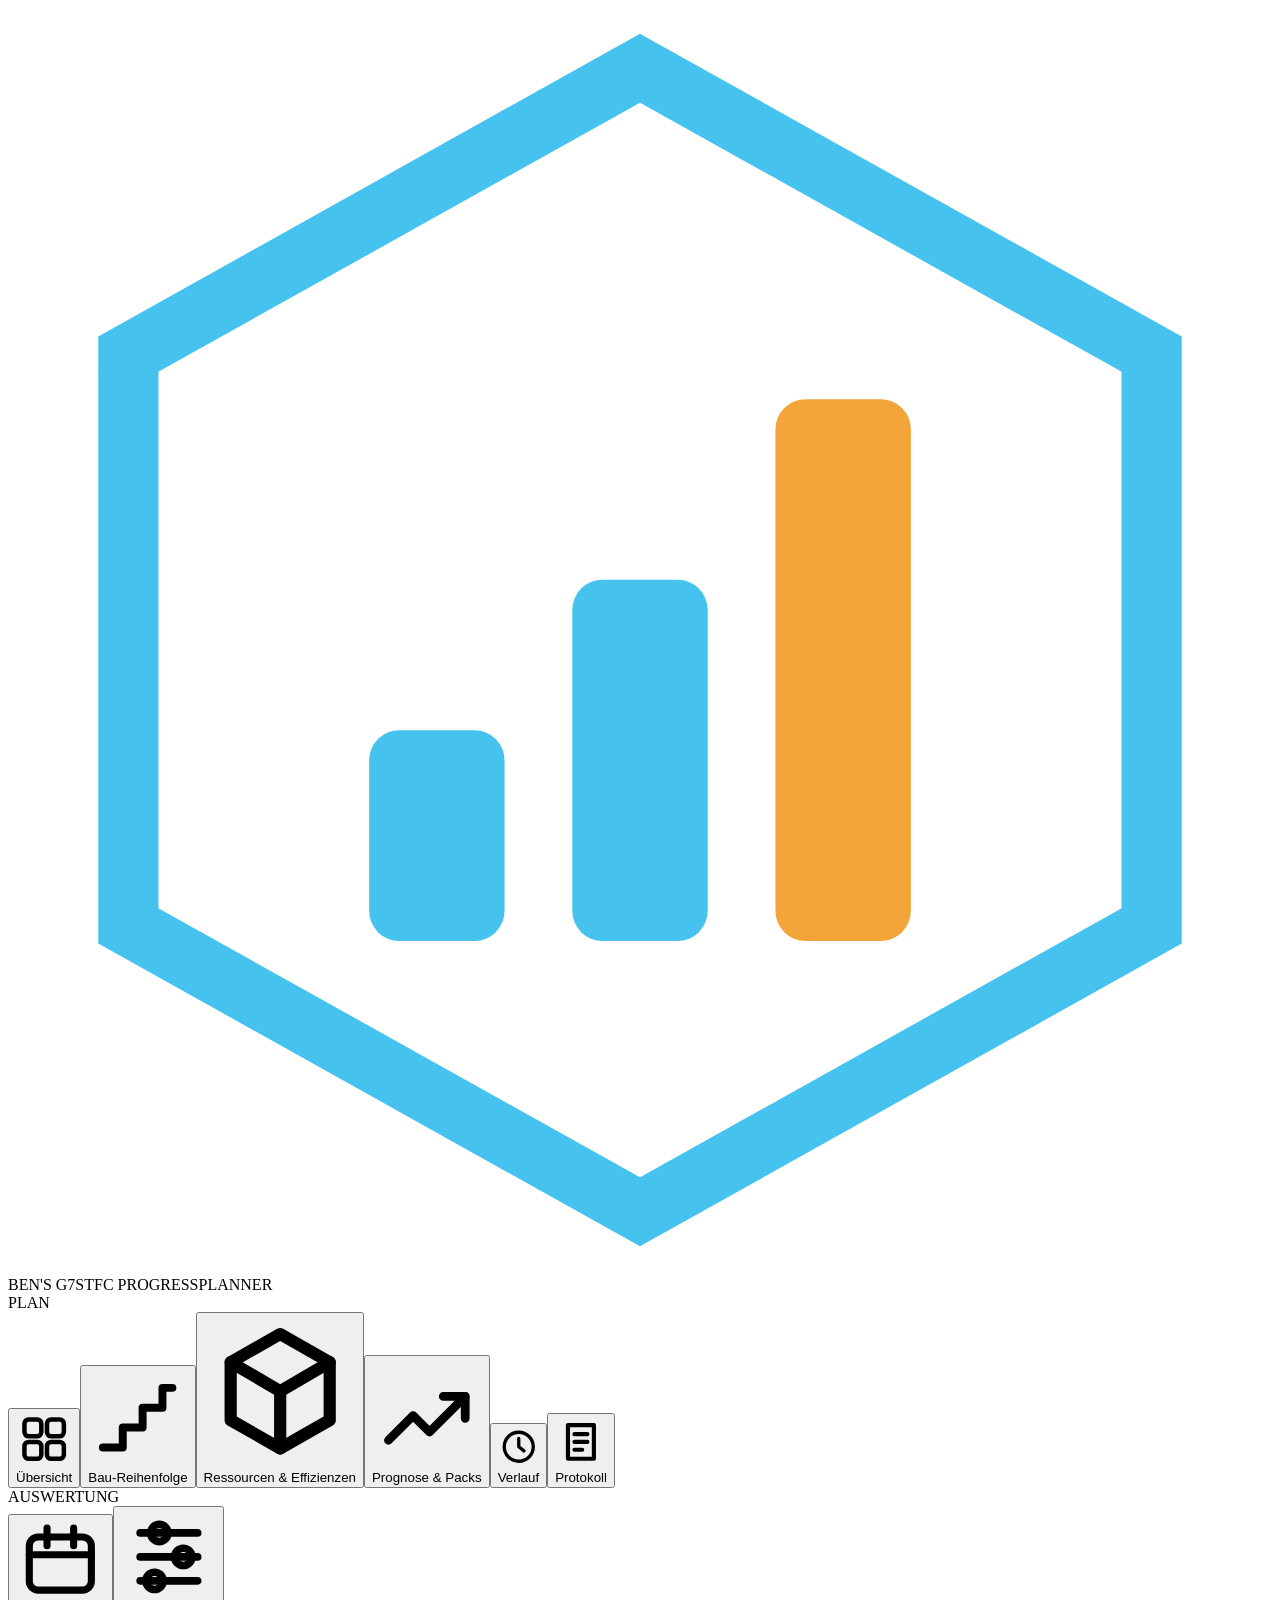
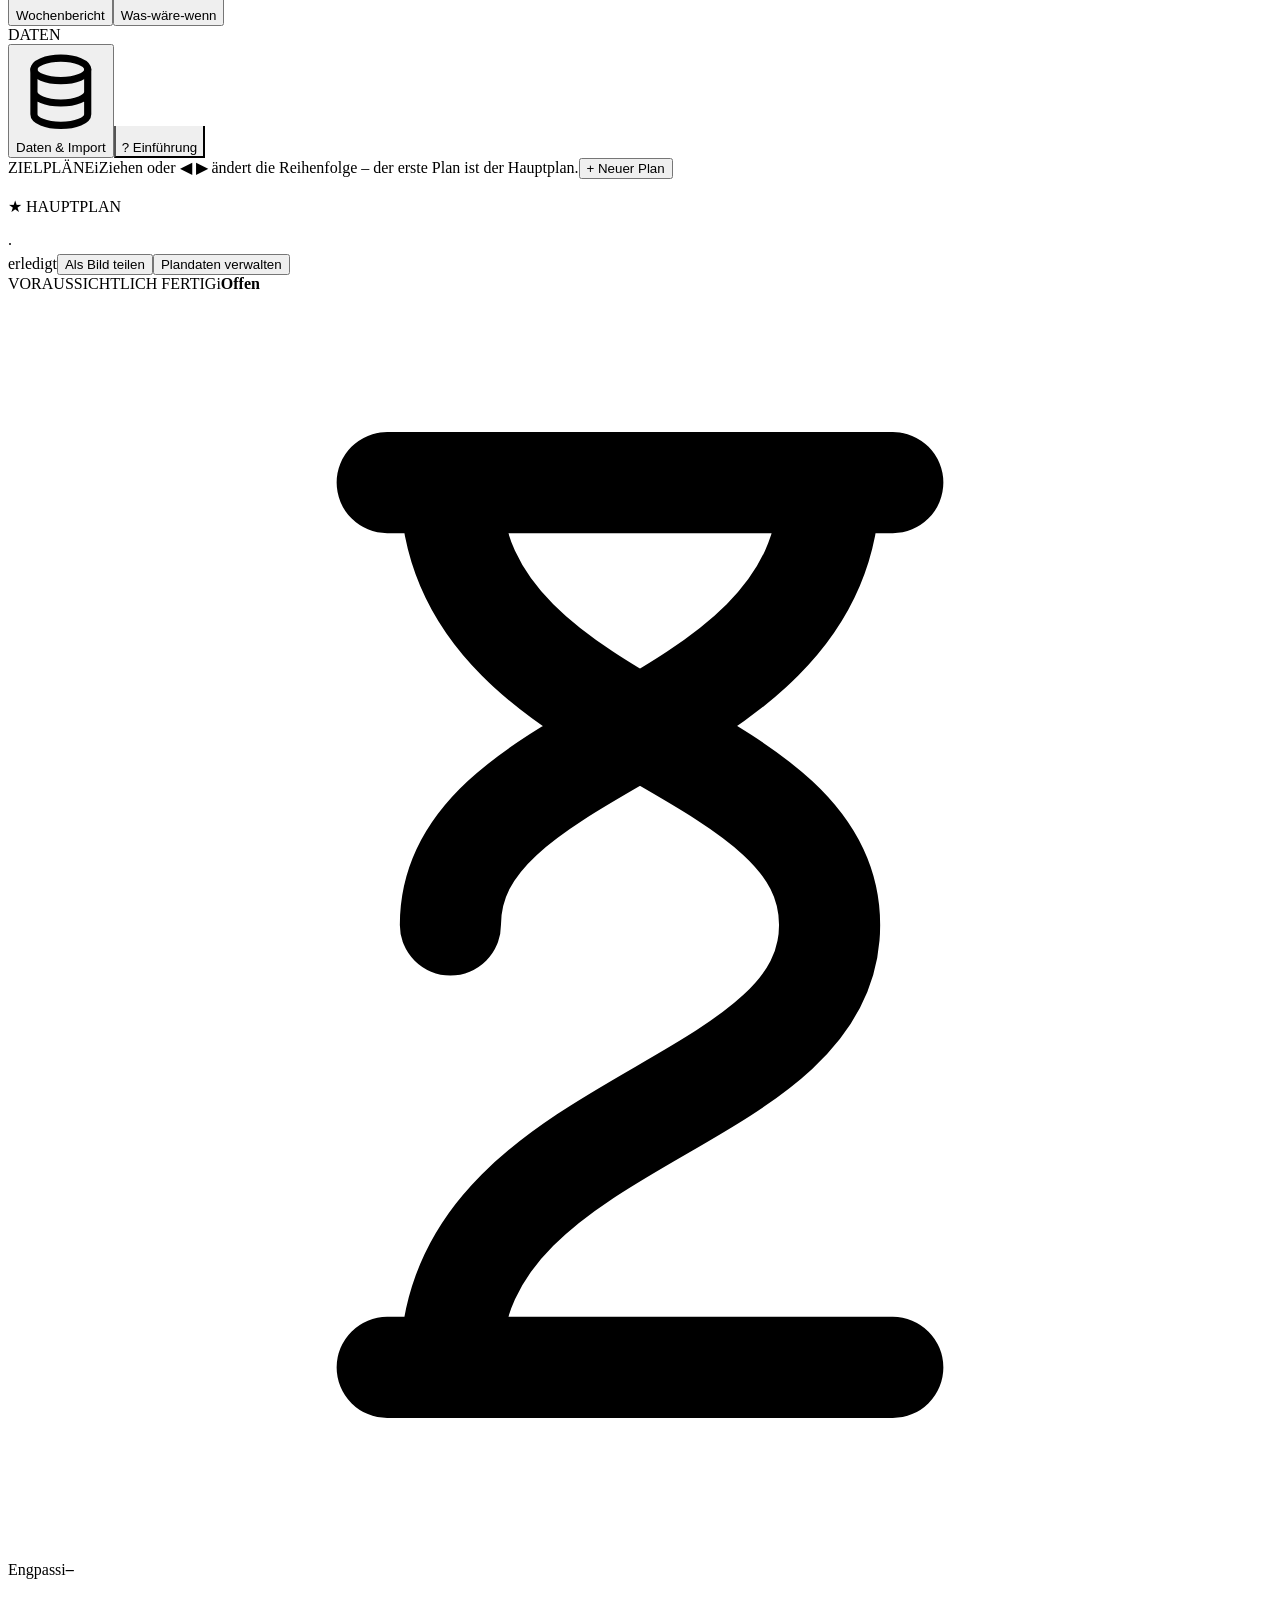
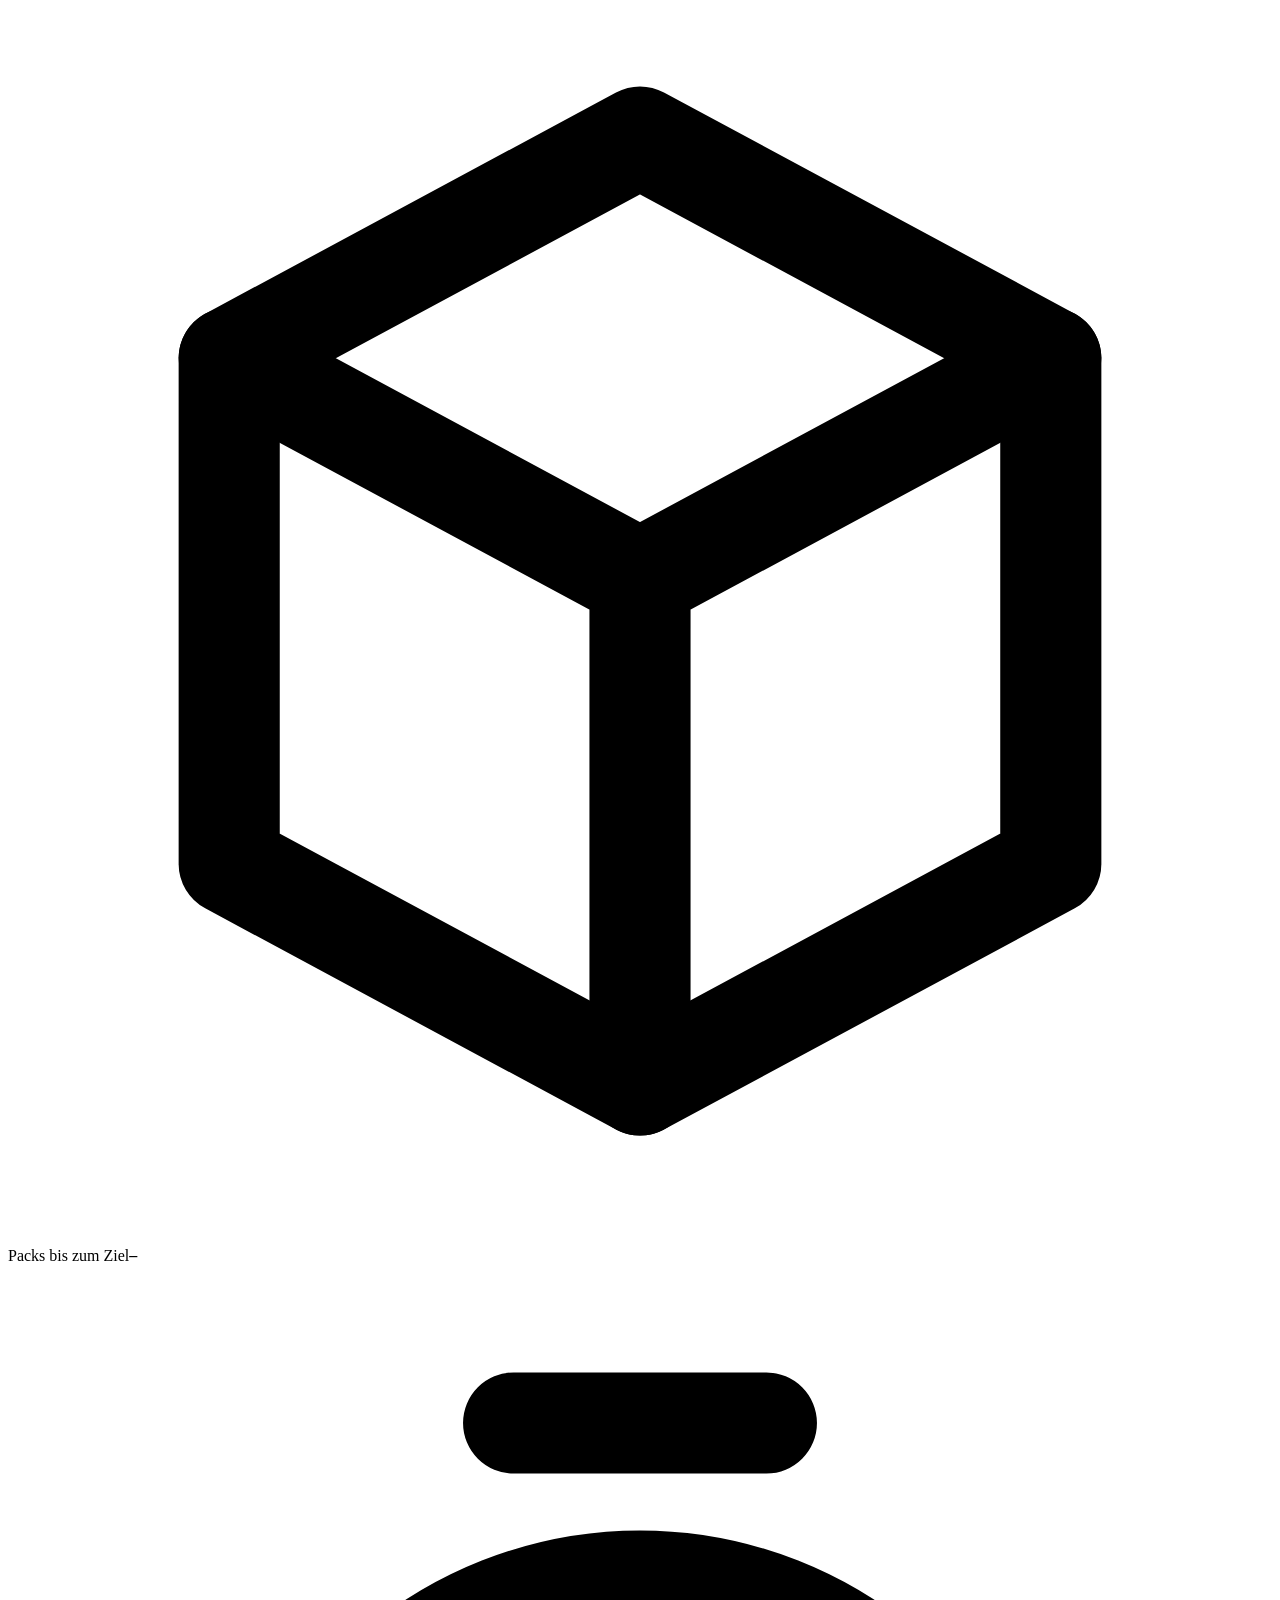
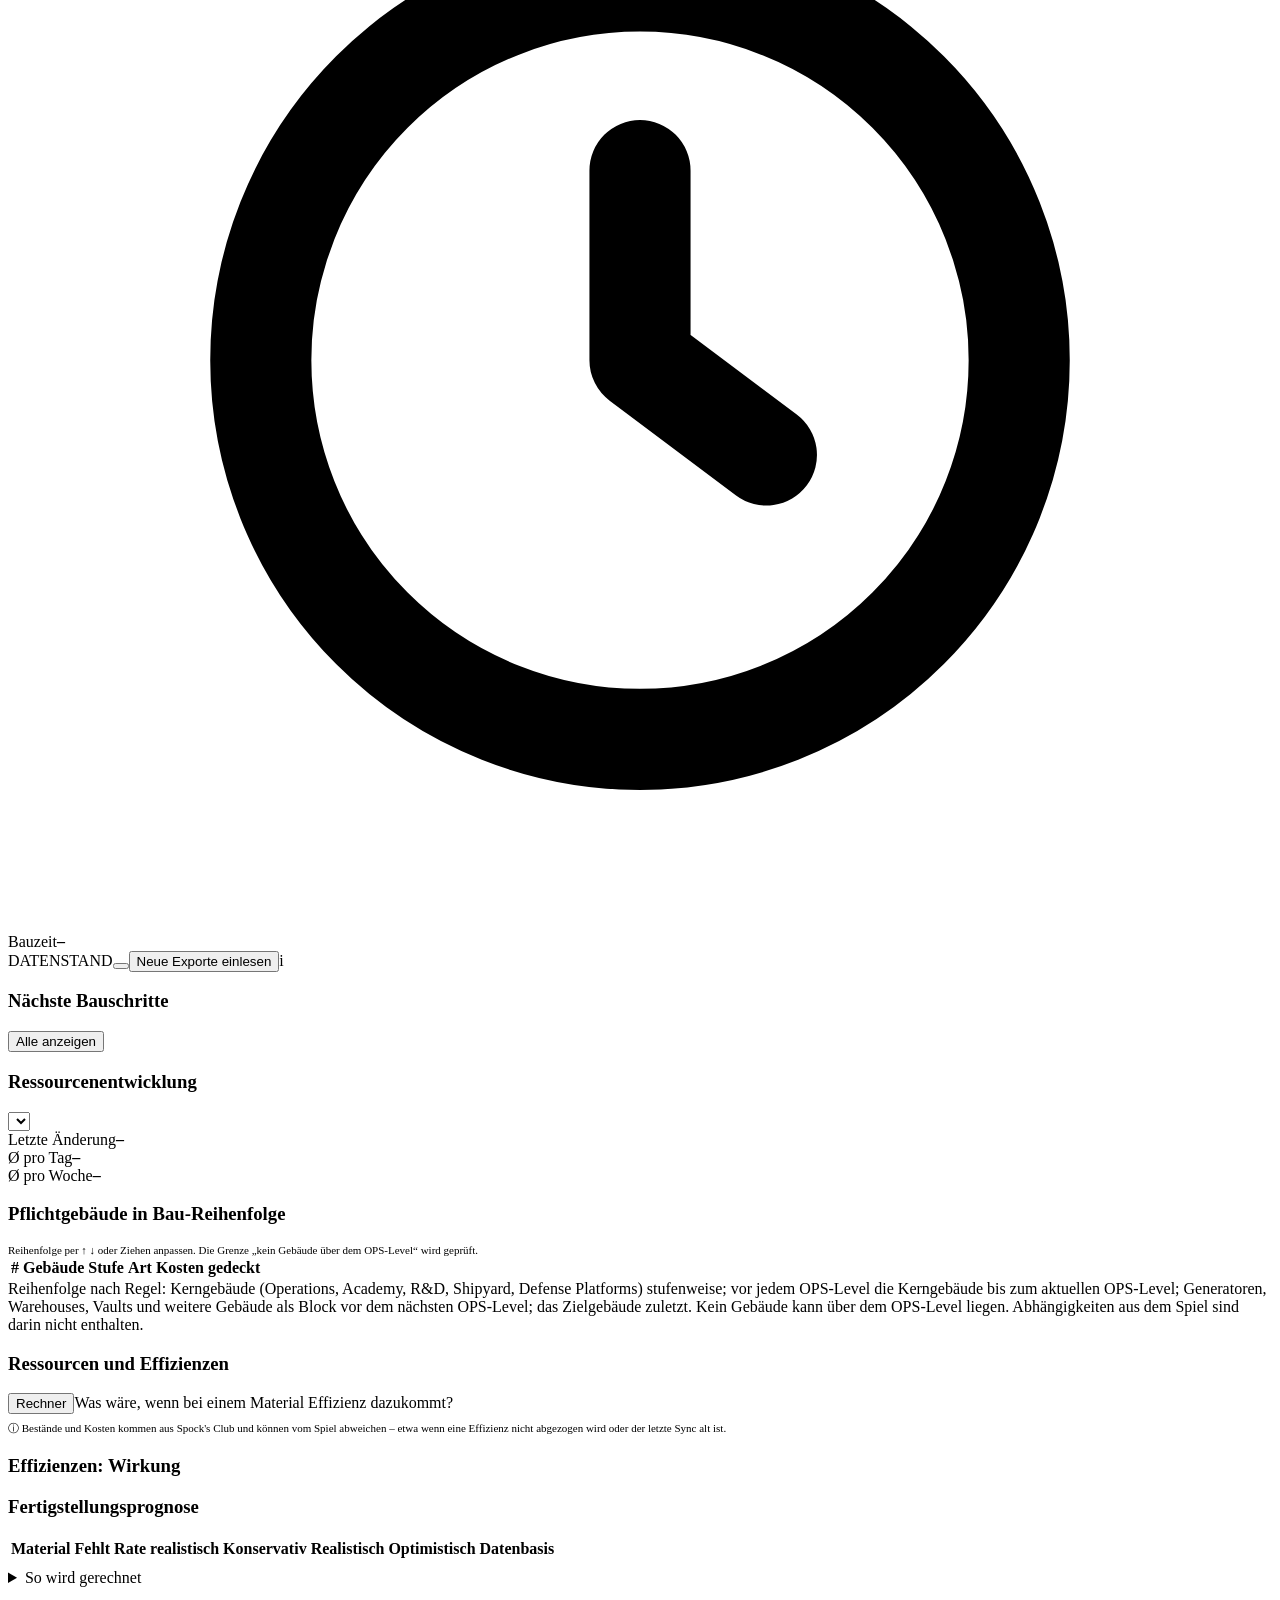
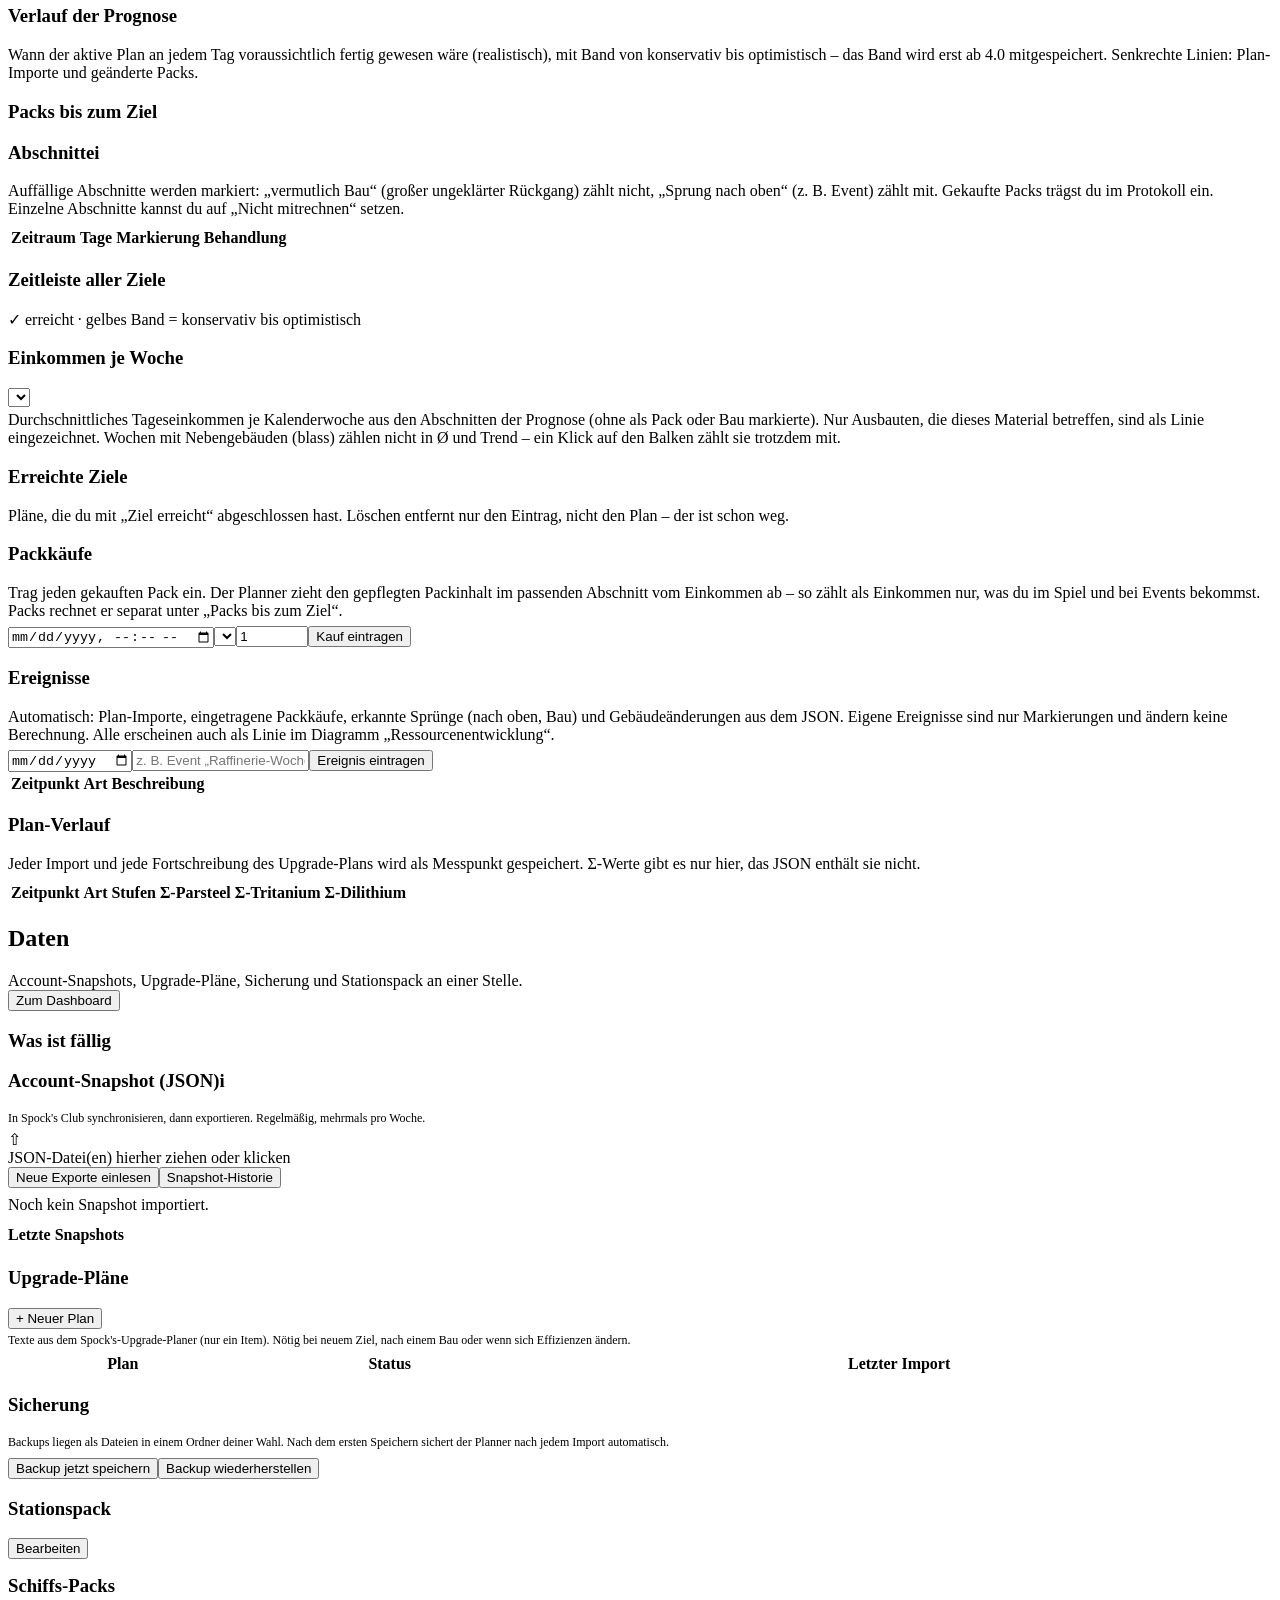
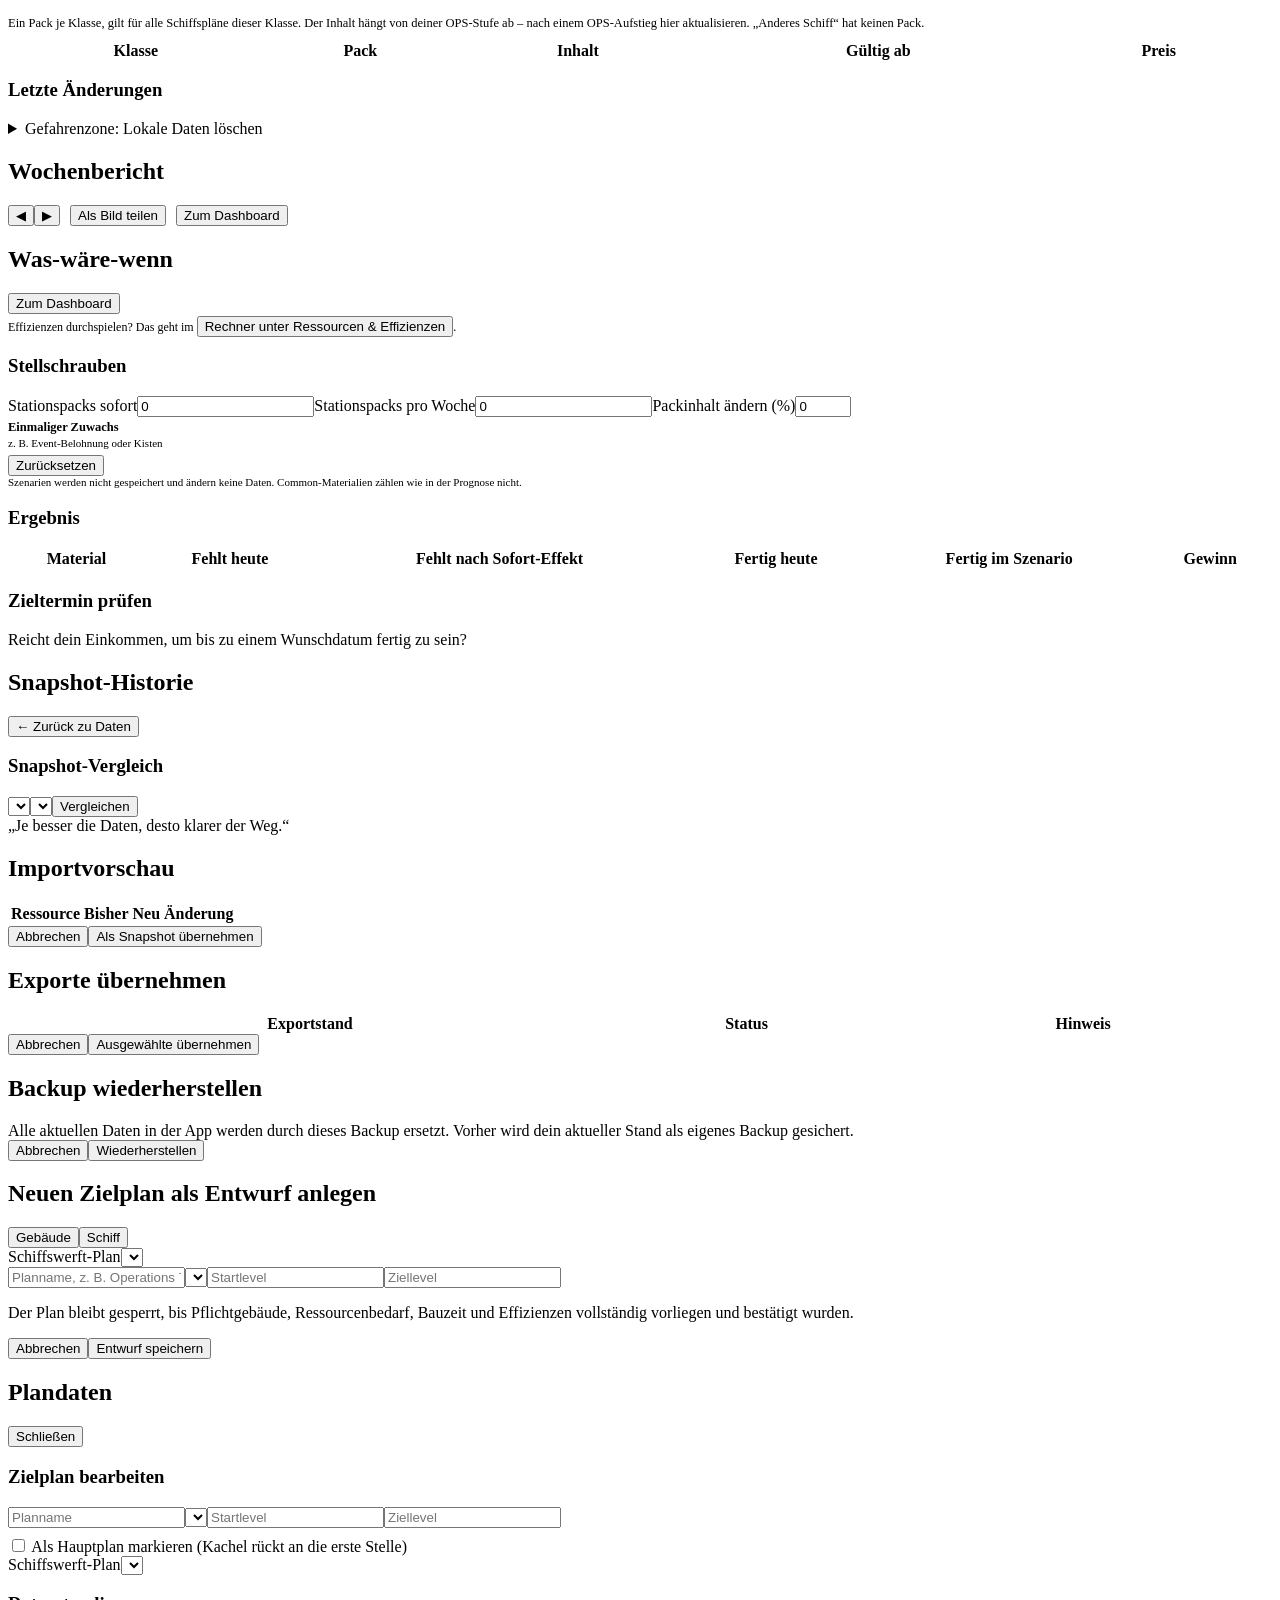
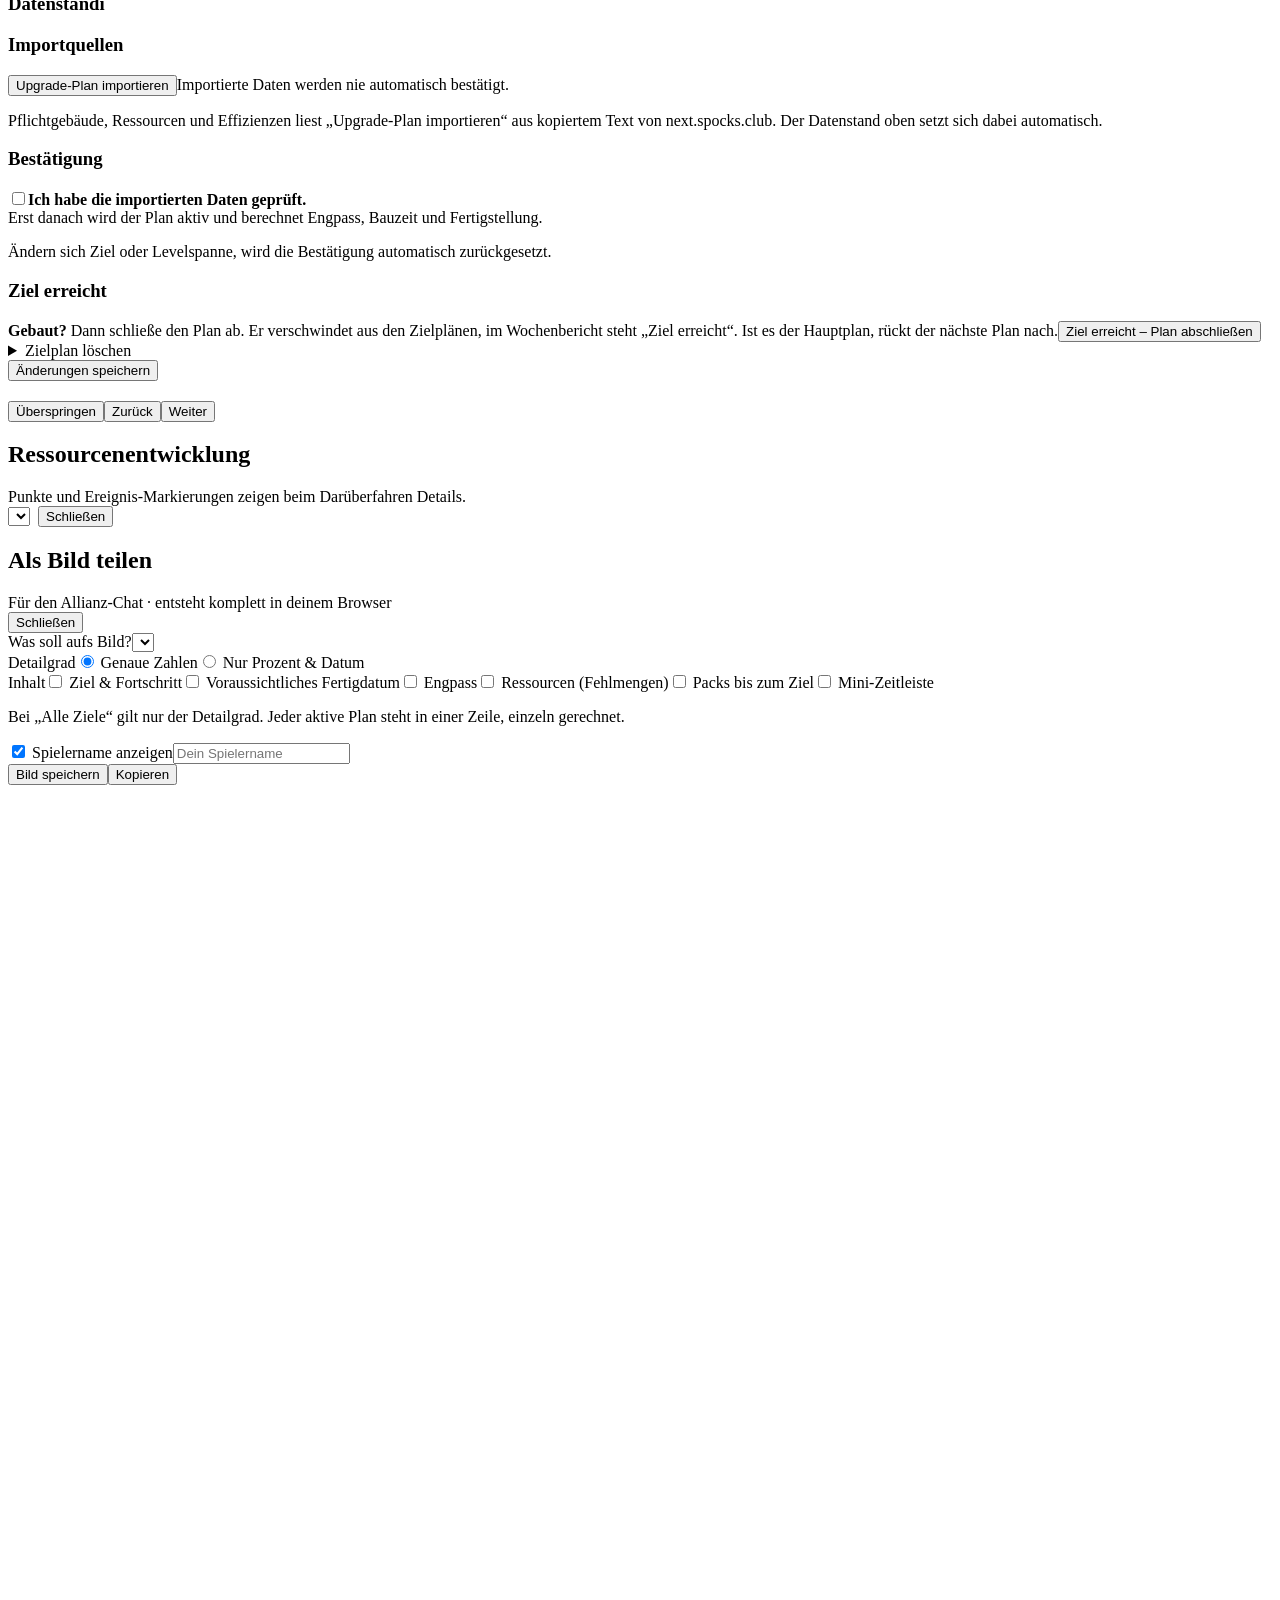
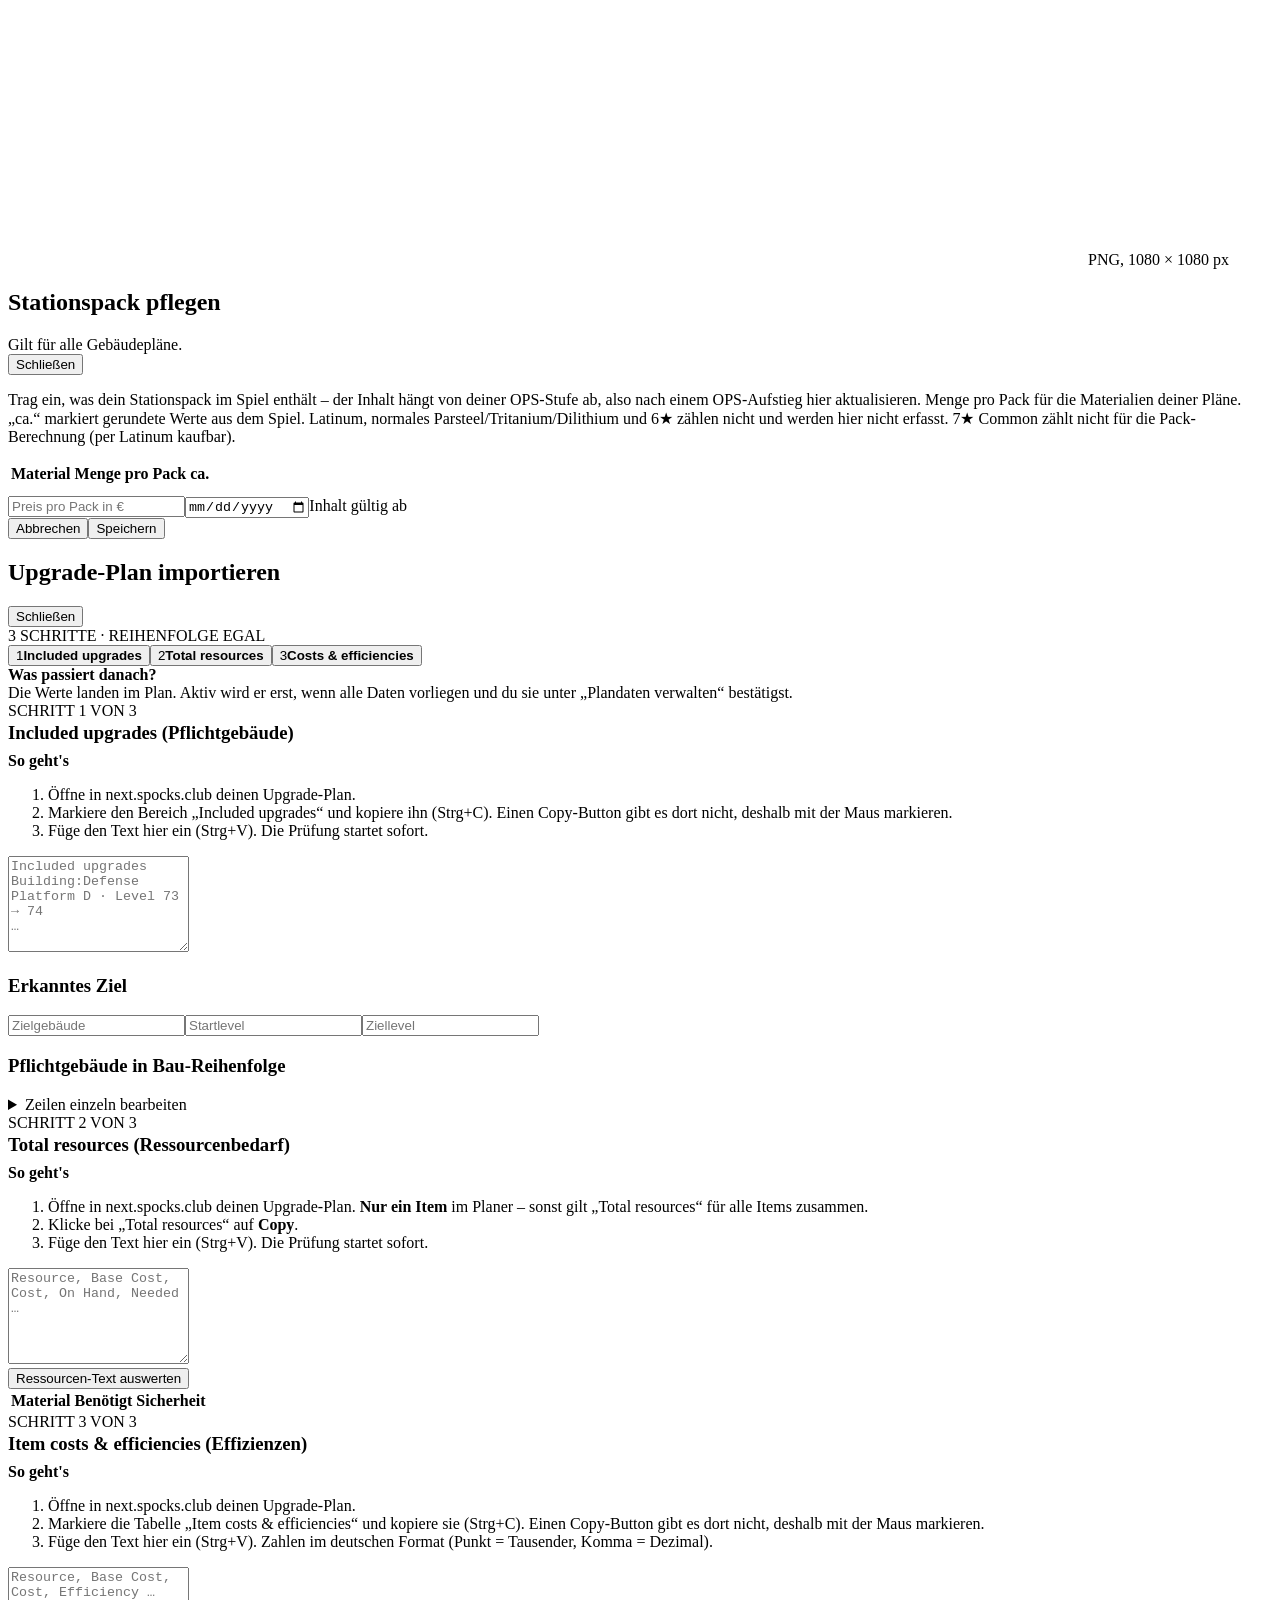
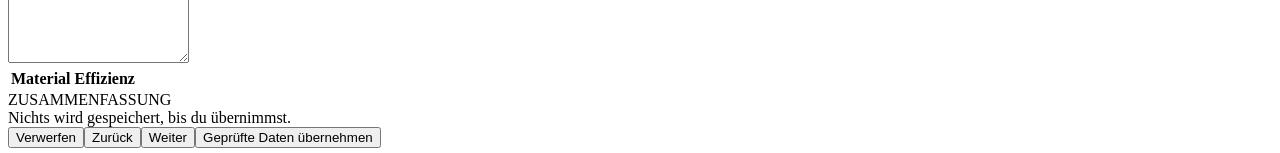
==== commit 16328f12: "5.3: Prognose mit Durchschnittseinkommen, Packkäufe eintragen, Verbautes nur bei Baufortschritt Co-A" ====
--- a/src/index.html
+++ b/src/index.html
@@ -173,11 +173,7 @@
                       ><tbody id="fcRows"></tbody></table></div
                   ><div id="fcBuild" class="muted" style="margin-top: 8px; font-size: 12px"></div
                   ><details class="fcNote"><summary data-i18n="ui.so_wird_gerechnet">So wird gerechnet</summary><div class="chartNote" style="margin-top: 6px"
-                     data-i18n="ui.raten_aus_den_json">Raten aus den JSON-Snapshots der letzten 6 Wochen, Abschnitte mit mindestens 20 Stunden Abstand.
-                    Verbautes wird über die gesunkene Cost aus Plan-Importen herausgerechnet. Realistisch = Median,
-                    konservativ = unteres Viertel, optimistisch = oberes Viertel, jeweils nach Länge der Abschnitte
-                    gewichtet. Prognose ab 3 Abschnitten. 7★ Common
-                    zählt nicht für die Gesamtprognose (per Latinum kaufbar).</div></details
+                     data-i18n="ui.raten_aus_den_json">Raten aus den JSON-Snapshots der letzten 6 Wochen, Abschnitte mit mindestens 20 Stunden Abstand. Verbautes wird herausgerechnet, sobald ein Plan-Import mehr erledigte Stufen zeigt; eingetragene Packkäufe werden abgezogen. Realistisch = Durchschnitt (Event-Belohnungen zählen mit), konservativ = schwache Wochen, optimistisch = starke Wochen. Prognose ab 3 Abschnitten. 7★ Common zählt nicht für die Gesamtprognose (per Latinum kaufbar).</div></details
                   ></section
                 ><section class="panel" id="fhPanel"
                   ><h3 data-i18n="ui.verlauf_der_prognose">Verlauf der Prognose</h3
@@ -189,9 +185,7 @@
                 ><section class="panel"
                   ><h3><span data-i18n="ui.abschnitte">Abschnitte</span><span class="termInfo" tabindex="0" data-term="abschnitt">i</span></h3
                   ><p class="muted" style="margin: 4px 0 8px"
-                     data-i18n="ui.auffaellige_abschnitte_werden_automatisch">Auffällige Abschnitte werden automatisch markiert und nicht mitgerechnet: „vermutlich
-                    Pack/Ausgleich“ (mehr als das Dreifache des Medians) und „vermutlich Bau“ (stark negativ). Du kannst
-                    jede Markierung übersteuern.</p
+                     data-i18n="ui.auffaellige_abschnitte_werden_automatisch">Auffällige Abschnitte werden markiert: „vermutlich Bau“ (großer ungeklärter Rückgang) zählt nicht, „Sprung nach oben“ (z. B. Event) zählt mit. Gekaufte Packs trägst du im Protokoll ein. Einzelne Abschnitte kannst du auf „Nicht mitrechnen“ setzen.</p
                   ><div class="histWrap"
                     ><table class="histTable fcIv"
                       ><thead
@@ -214,18 +208,22 @@
                   ><div id="goalList"></div></section
                 ></div
                 ><div id="pane-log" class="tabPane"
+                ><section class="panel" id="packBuyPanel" style="margin-bottom: 12px"
+                  ><div class="chartHead"><h3 data-i18n="pb.titel">Packkäufe</h3><span id="pbCount" class="muted"></span></div
+                  ><p class="muted" style="margin: 4px 0 6px" data-i18n="pb.hinweis">Trag jeden gekauften Pack ein. Der Planner zieht den gepflegten Packinhalt im passenden Abschnitt vom Einkommen ab – so zählt als Einkommen nur, was du im Spiel und bei Events bekommst. Packs rechnet er separat unter „Packs bis zum Ziel“.</p
+                  ><div class="evForm"
+                    ><input id="pbTime" type="datetime-local" /><select id="pbPack"></select><input id="pbN" type="number" min="1" step="1" value="1" style="width: 64px" /><button id="pbAdd" class="btn" data-i18n="pb.eintragen">Kauf eintragen</button></div
+                  ><div id="pbMsg" class="muted" style="font-size: 12px"></div></section
                 ><section class="panel" id="eventPanel" style="margin-bottom: 12px"
                   ><div class="chartHead"><h3 data-i18n="ui.ereignisse">Ereignisse</h3><span id="evCount" class="muted"></span></div
                   ><p class="muted" style="margin: 4px 0 6px"
-                     data-i18n="ui.automatisch_plan_importe_erkannte">Automatisch: Plan-Importe, erkannte Sprünge (Pack/Ausgleich, Bau) und Gebäudeänderungen aus dem
-                    JSON. Eigene Ereignisse sind nur Markierungen und ändern keine Berechnung. Alle erscheinen auch als
-                    Linie im Diagramm „Ressourcenentwicklung“.</p
+                     data-i18n="ui.automatisch_plan_importe_erkannte">Automatisch: Plan-Importe, eingetragene Packkäufe, erkannte Sprünge (nach oben, Bau) und Gebäudeänderungen aus dem JSON. Eigene Ereignisse sind nur Markierungen und ändern keine Berechnung. Alle erscheinen auch als Linie im Diagramm „Ressourcenentwicklung“.</p
                   ><div class="evForm"
                     ><input id="evDate" type="date" /><input
                       id="evText"
                       type="text"
                       maxlength="120"
-                      placeholder="z. B. 2 Stationspacks gekauft"
+                      placeholder="z. B. Event „Raffinerie-Woche“ gestartet"
                      data-i18n-ph="ui.z_b_2_stationspacks"/><button id="evAdd" class="btn" data-i18n="ui.ereignis_eintragen">Ereignis eintragen</button></div
                   ><div class="histWrap"
                     ><table class="histTable"
@@ -274,7 +272,7 @@
                 ><button id="impSnapsBtn" class="btn" data-i18n="ui.snapshot_historie">Snapshot-Historie</button></div
               ><div id="impScanInfo" class="muted" style="font-size: 12px; margin-top: 6px"></div
               ><div id="lastImport" class="notice" style="white-space: pre-line; margin-top: 8px"
-                 data-i18n="ui.noch_kein_snapshot_importiert">Noch kein Snapshot importiert.</div
+                >Noch kein Snapshot importiert.</div
               ><h4 style="margin: 12px 0 4px" data-i18n="ui.letzte_snapshots">Letzte Snapshots</h4
               ><table class="histTable" style="width: 100%"><tbody id="impSnaps"></tbody></table></section
             ><section class="panel"
@@ -420,7 +418,7 @@
           ><tbody id="batchRows"></tbody></table></div
       ><div class="modalActions"
         ><button id="batchCancel" class="btn" data-i18n="ui.abbrechen">Abbrechen</button
-        ><button id="batchOk" class="btn primary" data-i18n="ui.ausgewaehlte_uebernehmen">Ausgewählte übernehmen</button></div
+        ><button id="batchOk" class="btn primary">Ausgewählte übernehmen</button></div
       ></div
     ></div
   ><div id="restoreModal" class="modal"
@@ -470,7 +468,7 @@
           min="1"
           placeholder="Ziellevel"  data-i18n-ph="ui.ziellevel"/></div
       ><p class="muted" id="draftHint"
-         data-i18n="ui.der_plan_bleibt_gesperrt">Der Plan bleibt gesperrt, bis Pflichtgebäude, Ressourcenbedarf, Bauzeit und Effizienzen vollständig vorliegen
+        >Der Plan bleibt gesperrt, bis Pflichtgebäude, Ressourcenbedarf, Bauzeit und Effizienzen vollständig vorliegen
         und bestätigt wurden.</p
       ><div class="modalActions"
         ><button id="cancelDraft" class="btn" data-i18n="ui.abbrechen">Abbrechen</button
@@ -480,7 +478,7 @@
   ><div id="planDataModal" class="modal"
     ><div class="box modalWide"
       ><div class="head"
-        ><div><h2 id="manageTitle" data-i18n="ui.plandaten">Plandaten</h2><span id="manageStatus" class="statusBadge"></span></div
+        ><div><h2 id="manageTitle">Plandaten</h2><span id="manageStatus" class="statusBadge"></span></div
         ><button id="closeManage" class="btn" data-i18n="ui.schliessen">Schließen</button></div
       ><h3 data-i18n="ui.zielplan_bearbeiten">Zielplan bearbeiten</h3
       ><div class="editGrid"
@@ -626,7 +624,7 @@
         ><button id="closeOcr" class="btn" data-i18n="ui.schliessen">Schließen</button></div
       ><div class="impBody"
         ><div class="impRail"
-          ><div class="impSmall" data-i18n="ui.3_schritte_reihenfolge_egal">3 SCHRITTE · REIHENFOLGE EGAL</div
+          ><div class="impSmall">3 SCHRITTE · REIHENFOLGE EGAL</div
           ><button class="impStepBtn" data-step="1"
             ><span><span class="impNum">1</span><b><span data-i18n="ui.included_upgrades">Included upgrades</span></b></span
             ><span id="impChip1" class="chip neutral"></span></button
@@ -645,7 +643,7 @@
           ></div
         ><div class="impMain"
           ><div id="impPane1" class="impPane"
-            ><div class="impSmall" data-i18n="ui.schritt_1_von_3">SCHRITT 1 VON 3</div
+            ><div class="impSmall">SCHRITT 1 VON 3</div
             ><h3 style="margin: 2px 0 8px" data-i18n="ui.included_upgrades_pflichtgebaeude">Included upgrades (Pflichtgebäude)</h3
             ><div class="importHelp"
               ><b><span data-i18n="ui.so_geht_s">So geht's</span></b
@@ -674,7 +672,7 @@
               ><button id="addOcrBuilding" class="btn" data-i18n="ui.pflichtgebaeude">+ Pflichtgebäude</button></details
             ></div
           ><div id="impPane2" class="impPane"
-            ><div class="impSmall" data-i18n="ui.schritt_2_von_3">SCHRITT 2 VON 3</div
+            ><div class="impSmall">SCHRITT 2 VON 3</div
             ><h3 style="margin: 2px 0 8px" data-i18n="ui.total_resources_ressourcenbedarf">Total resources (Ressourcenbedarf)</h3
             ><div class="importHelp"
               ><b><span data-i18n="ui.so_geht_s">So geht's</span></b
@@ -699,7 +697,7 @@
                   ><tr><th data-i18n="ui.material">Material</th><th data-i18n="ui.benoetigt">Benötigt</th><th data-i18n="ui.sicherheit">Sicherheit</th></tr></thead
                 ><tbody id="ocrResources"></tbody></table></div></div
           ><div id="impPane3" class="impPane"
-            ><div class="impSmall" data-i18n="ui.schritt_3_von_3">SCHRITT 3 VON 3</div
+            ><div class="impSmall">SCHRITT 3 VON 3</div
             ><h3 style="margin: 2px 0 8px" data-i18n="ui.item_costs_und_efficiencies">Item costs &amp; efficiencies (Effizienzen)</h3
             ><div class="importHelp"
               ><b><span data-i18n="ui.so_geht_s">So geht's</span></b
